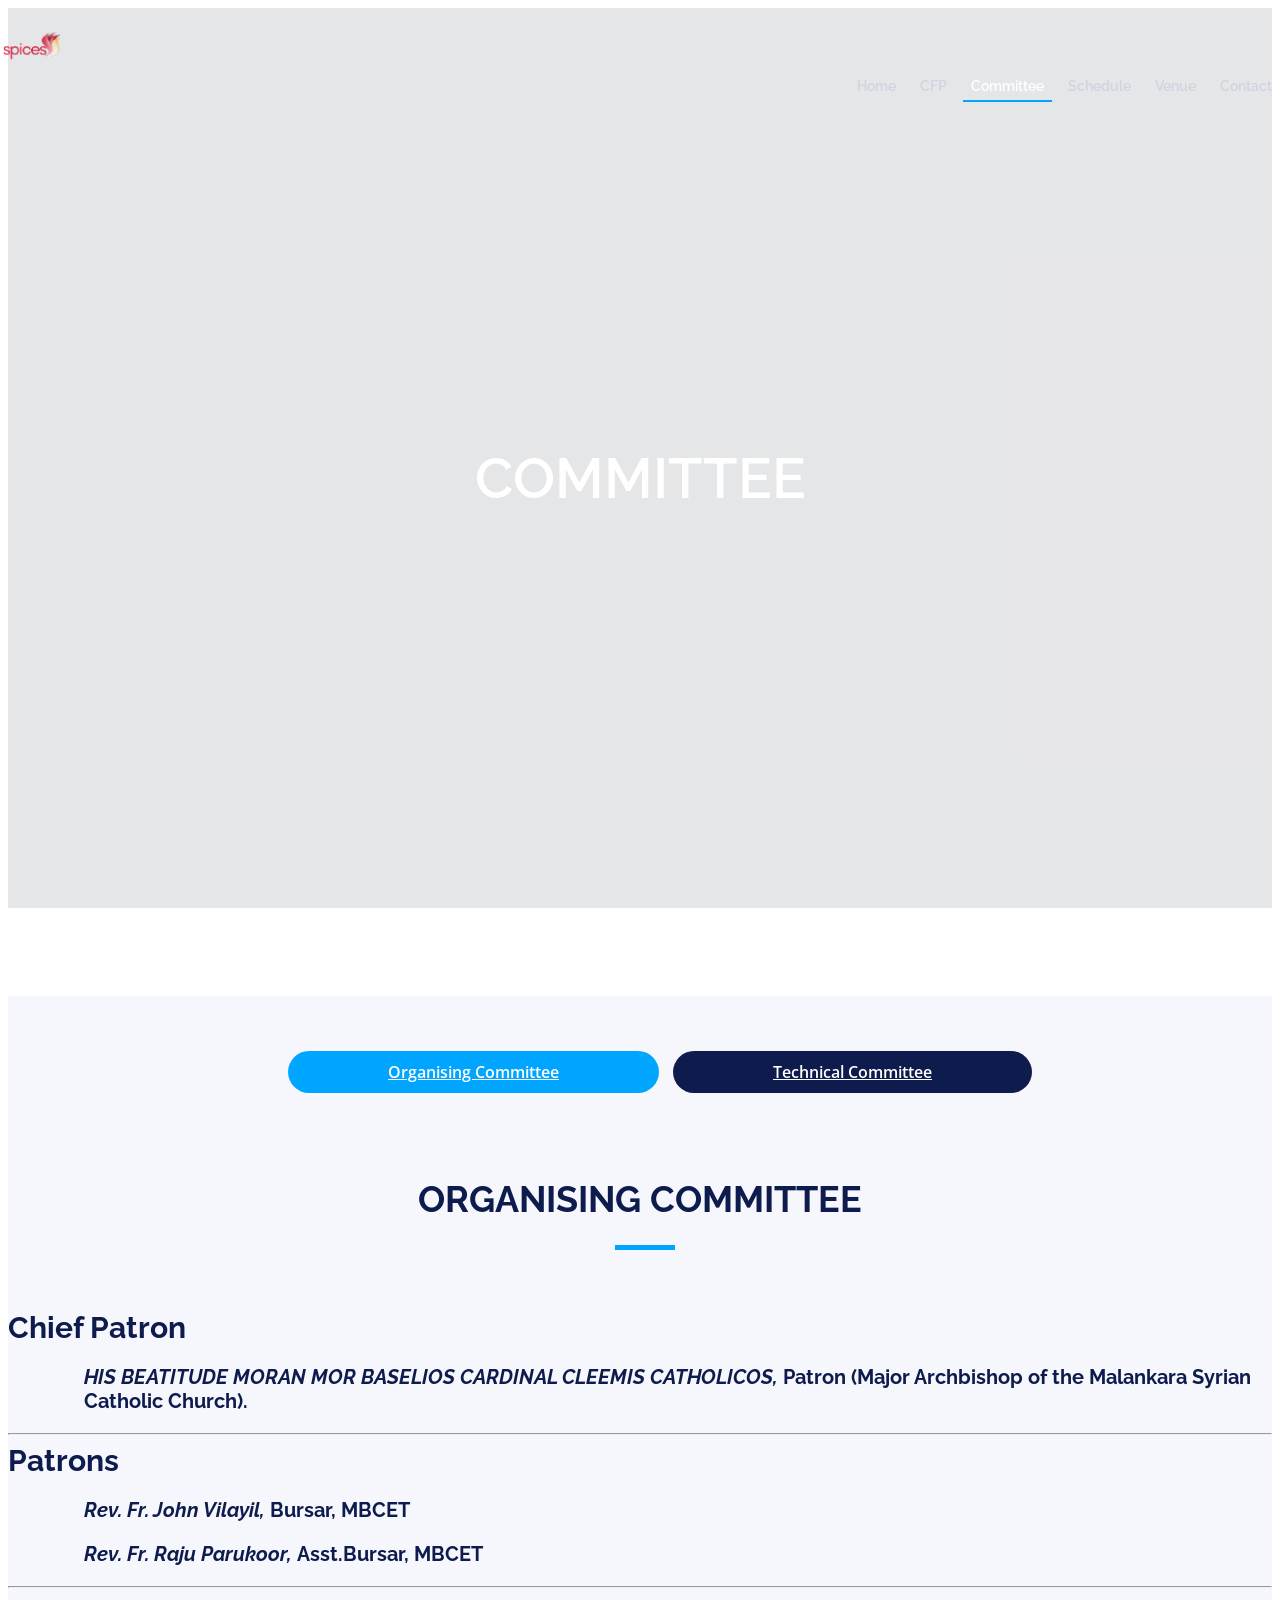
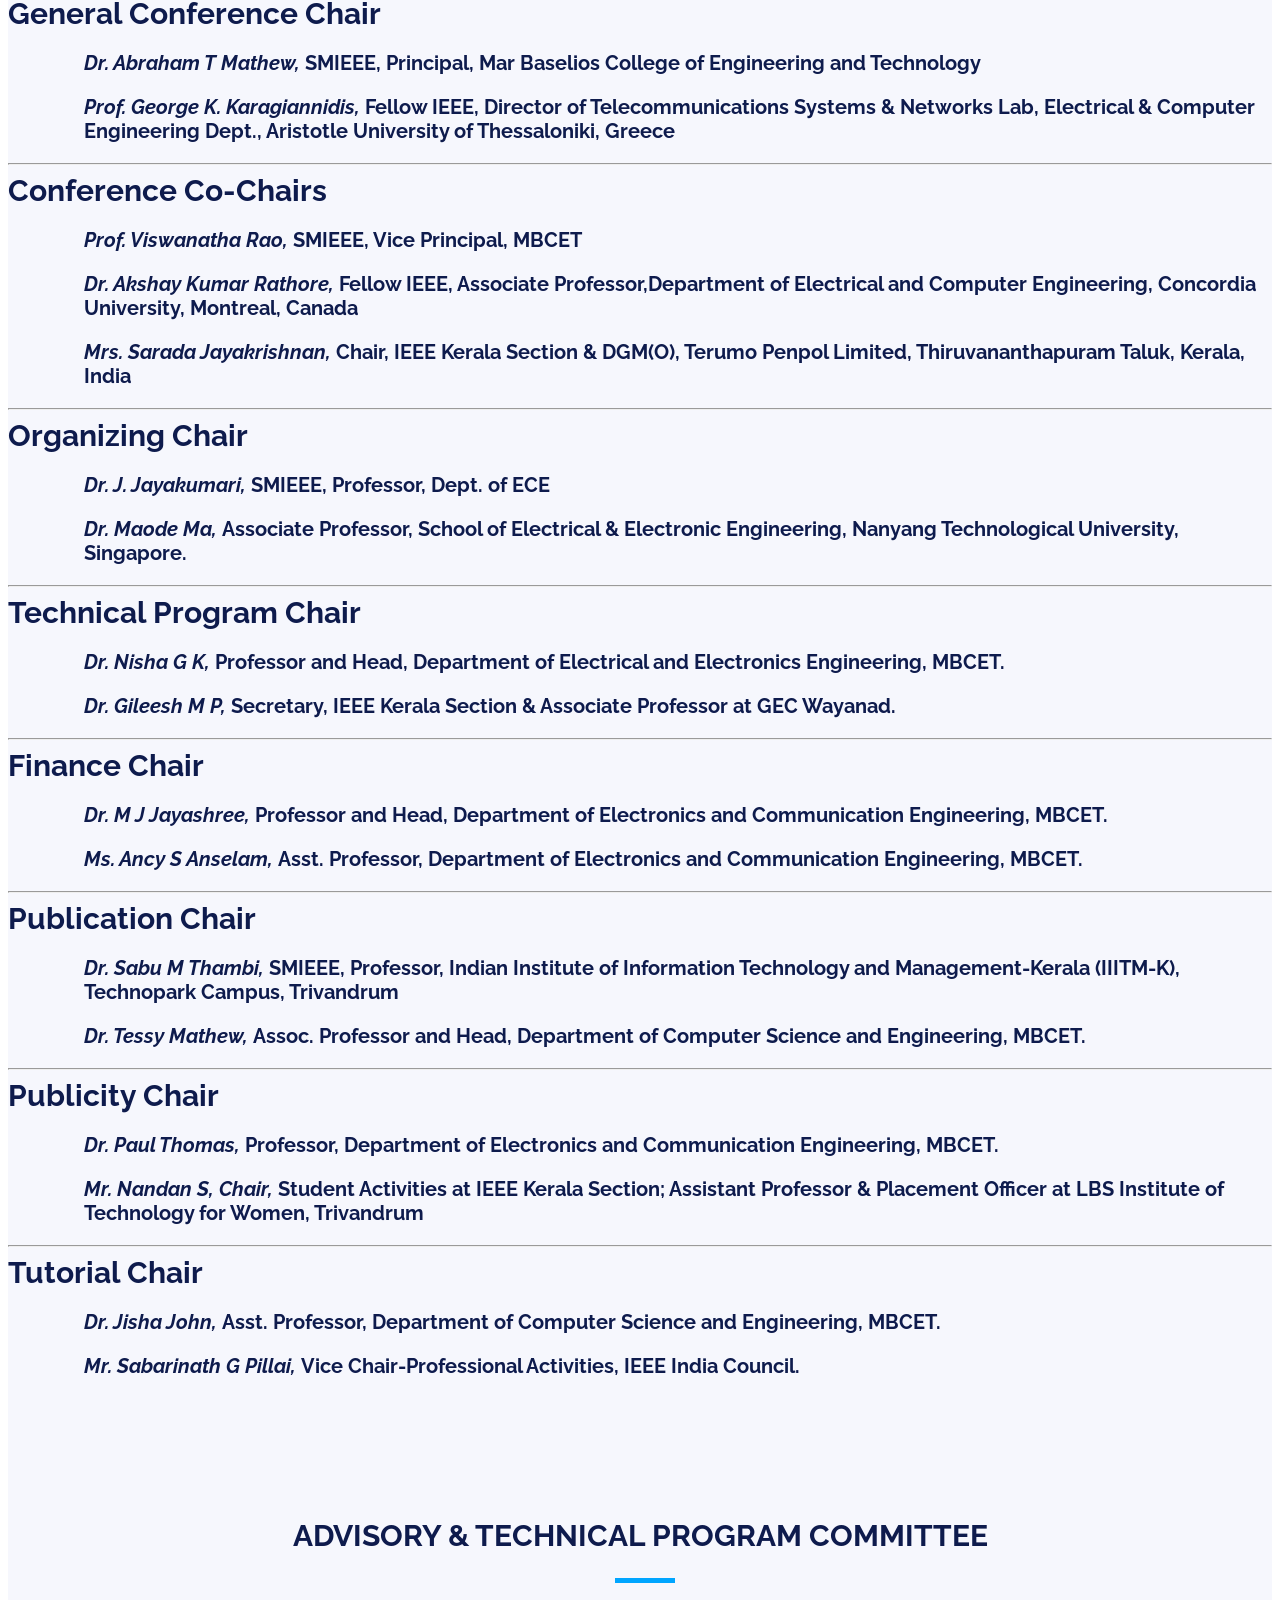
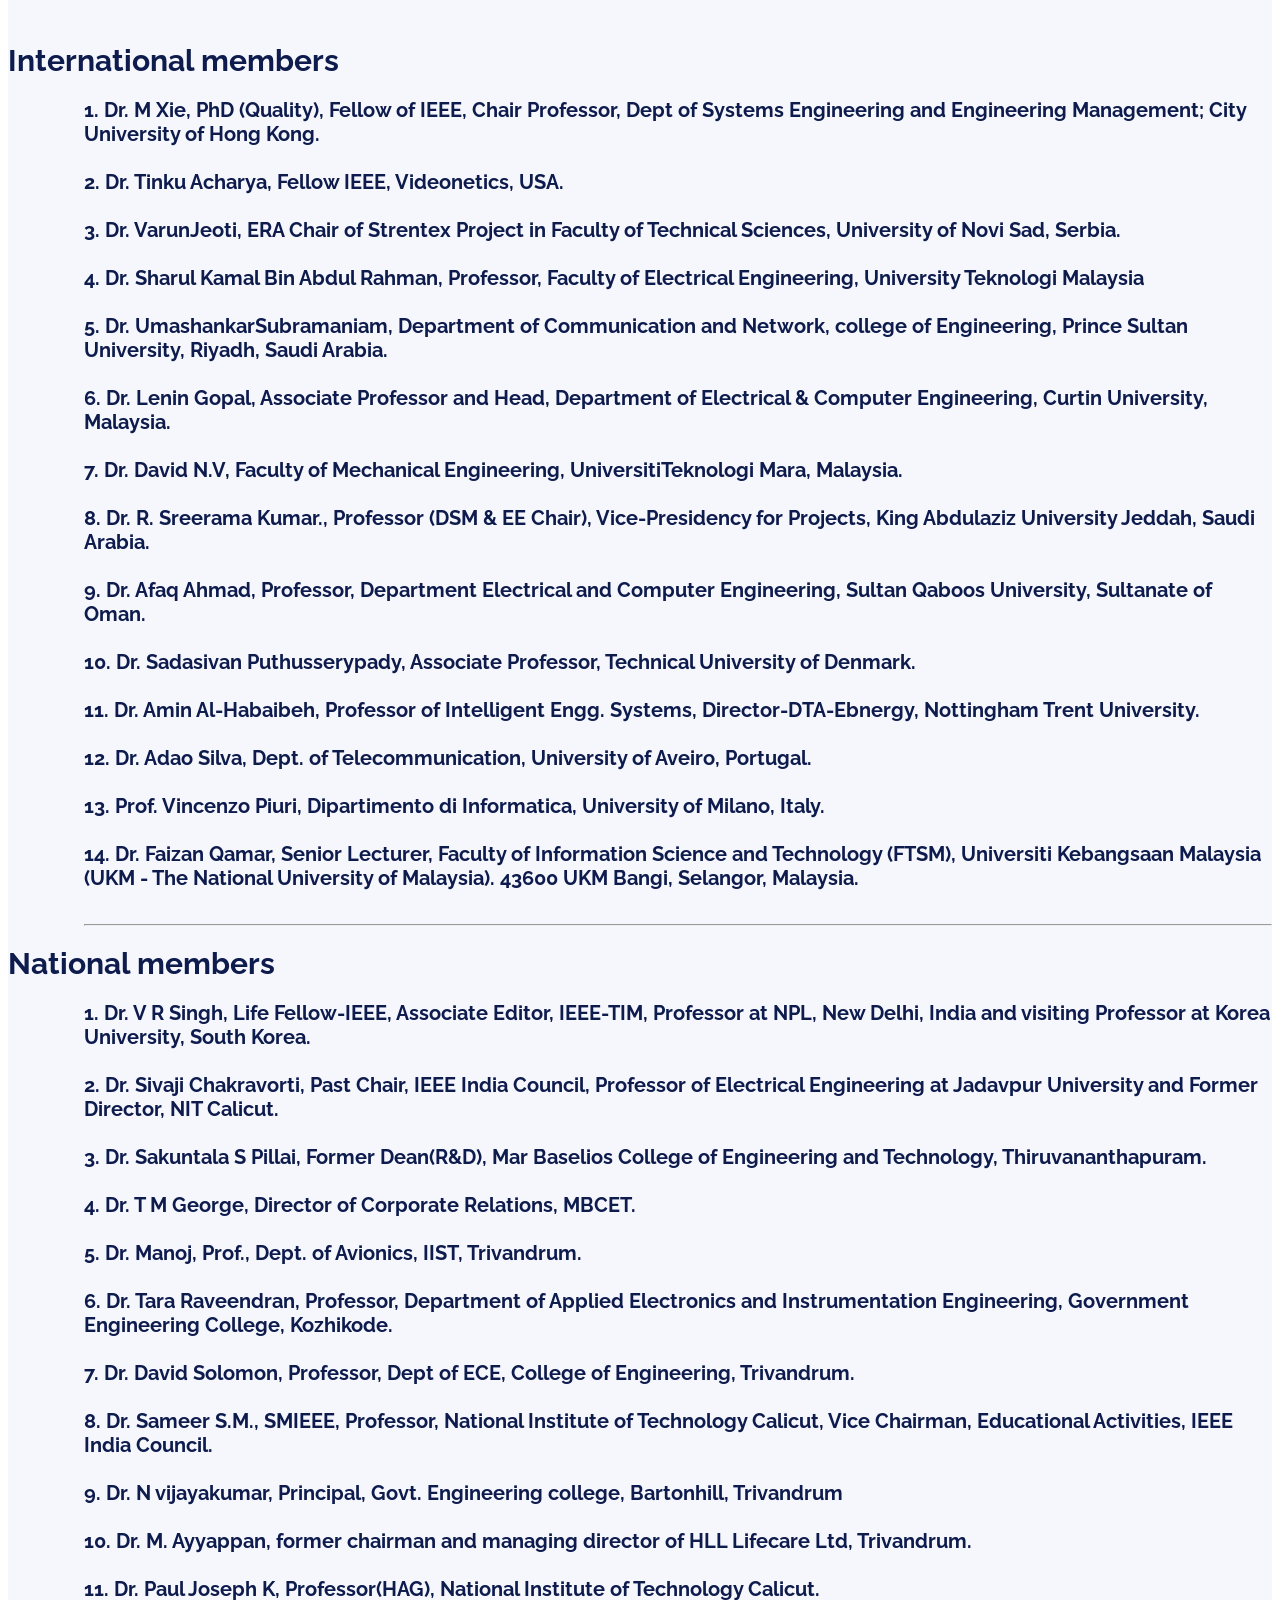
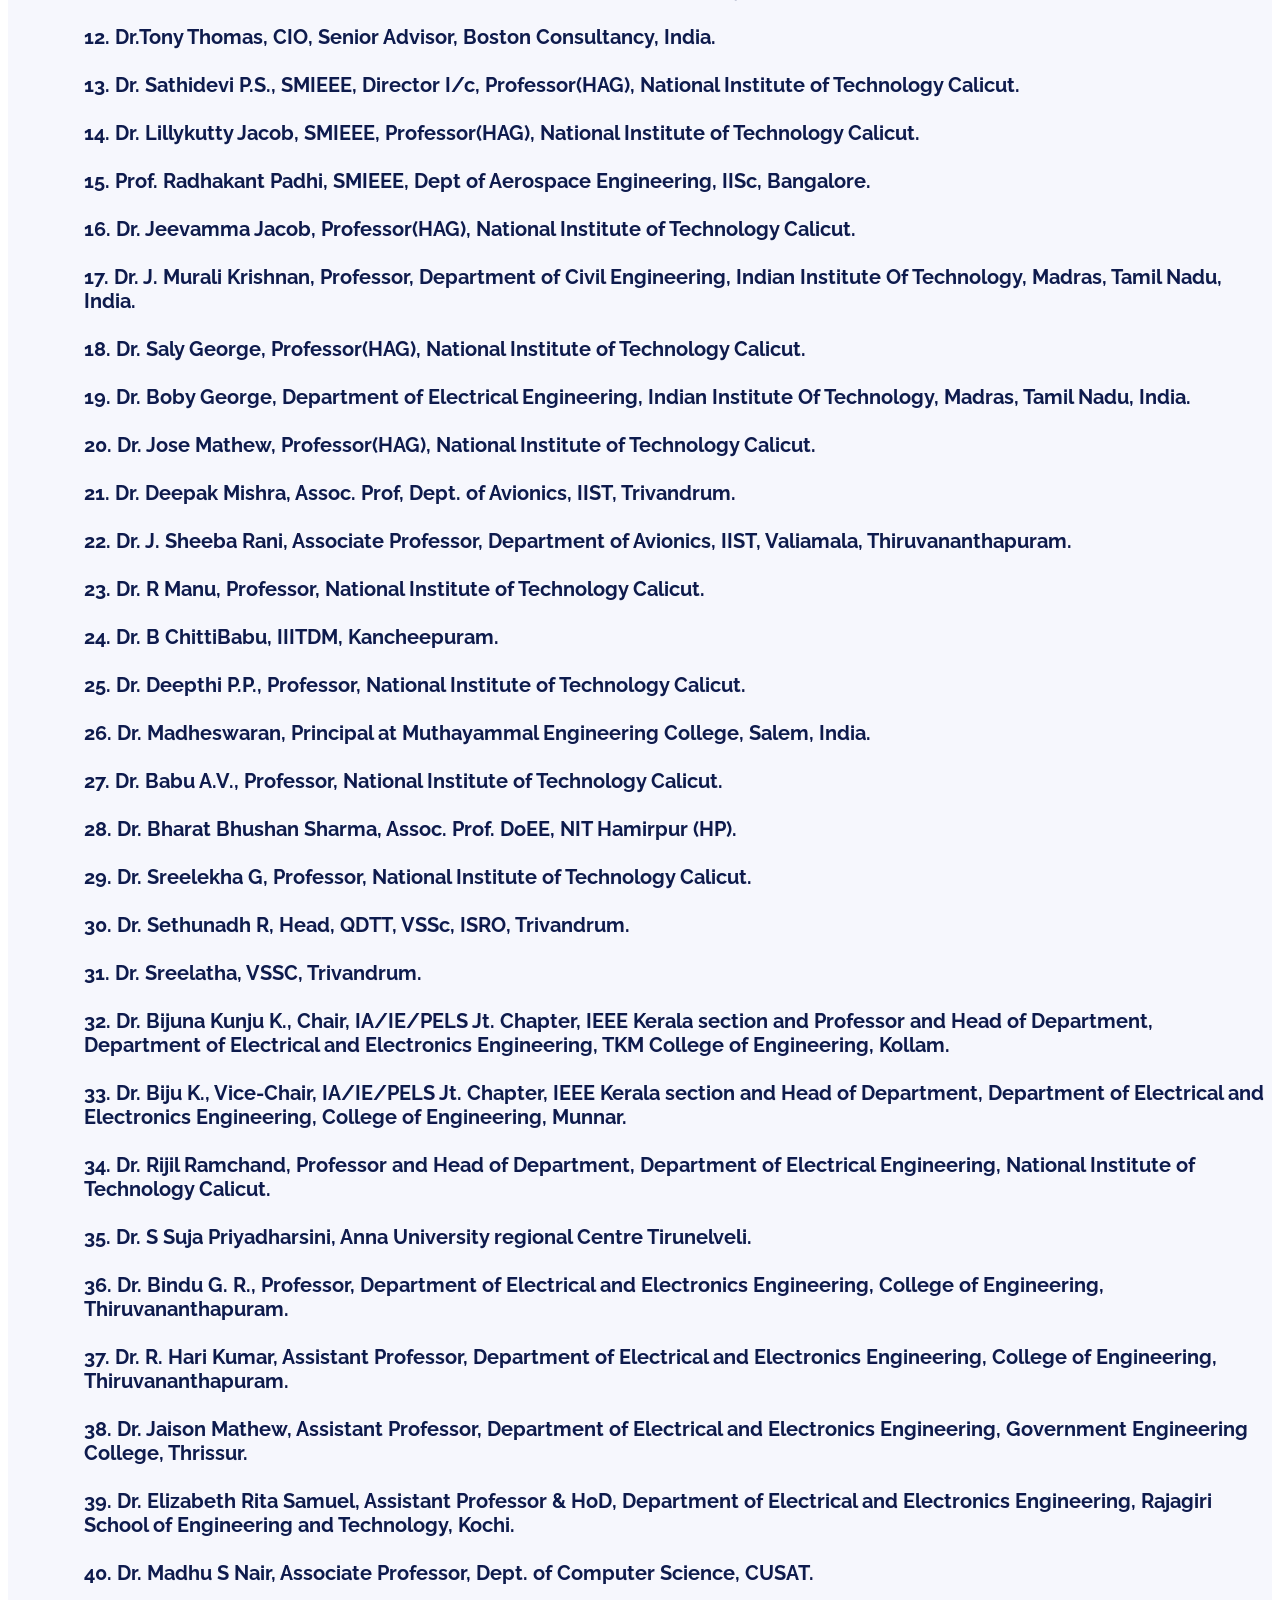
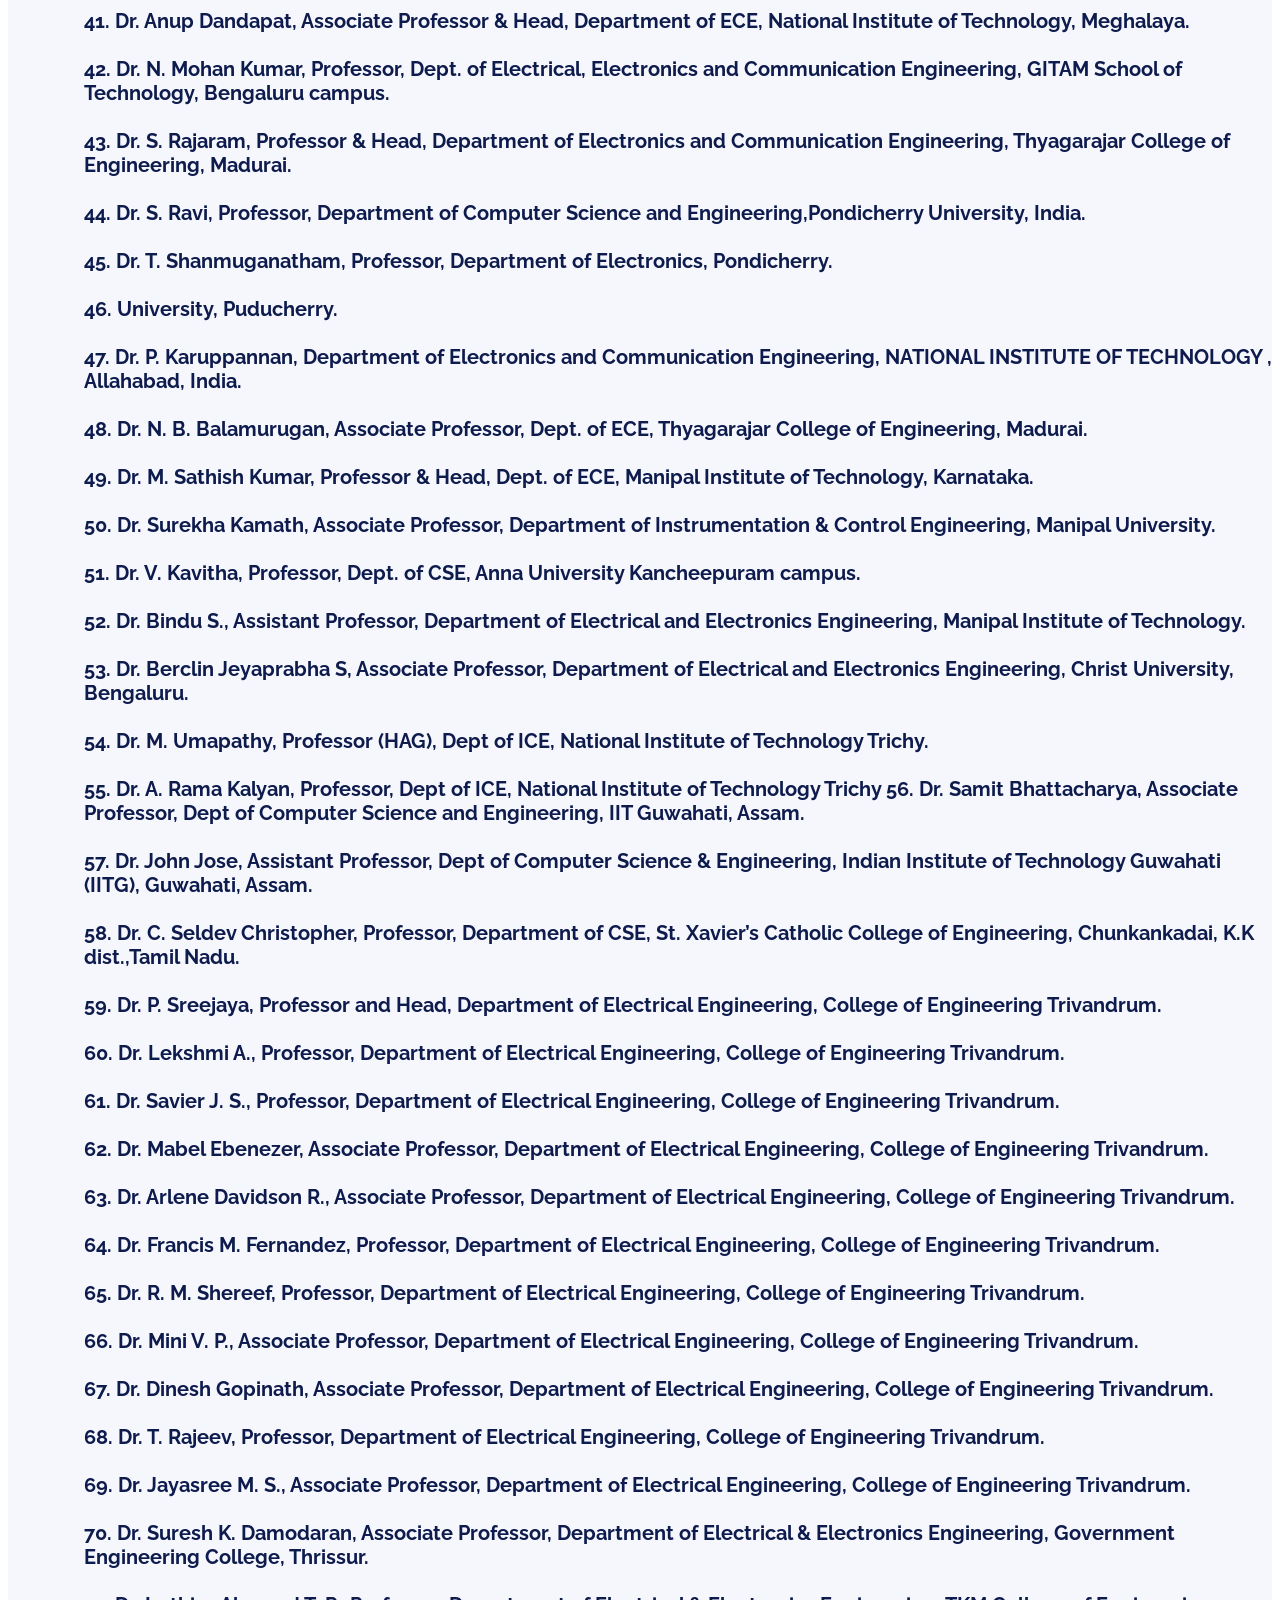
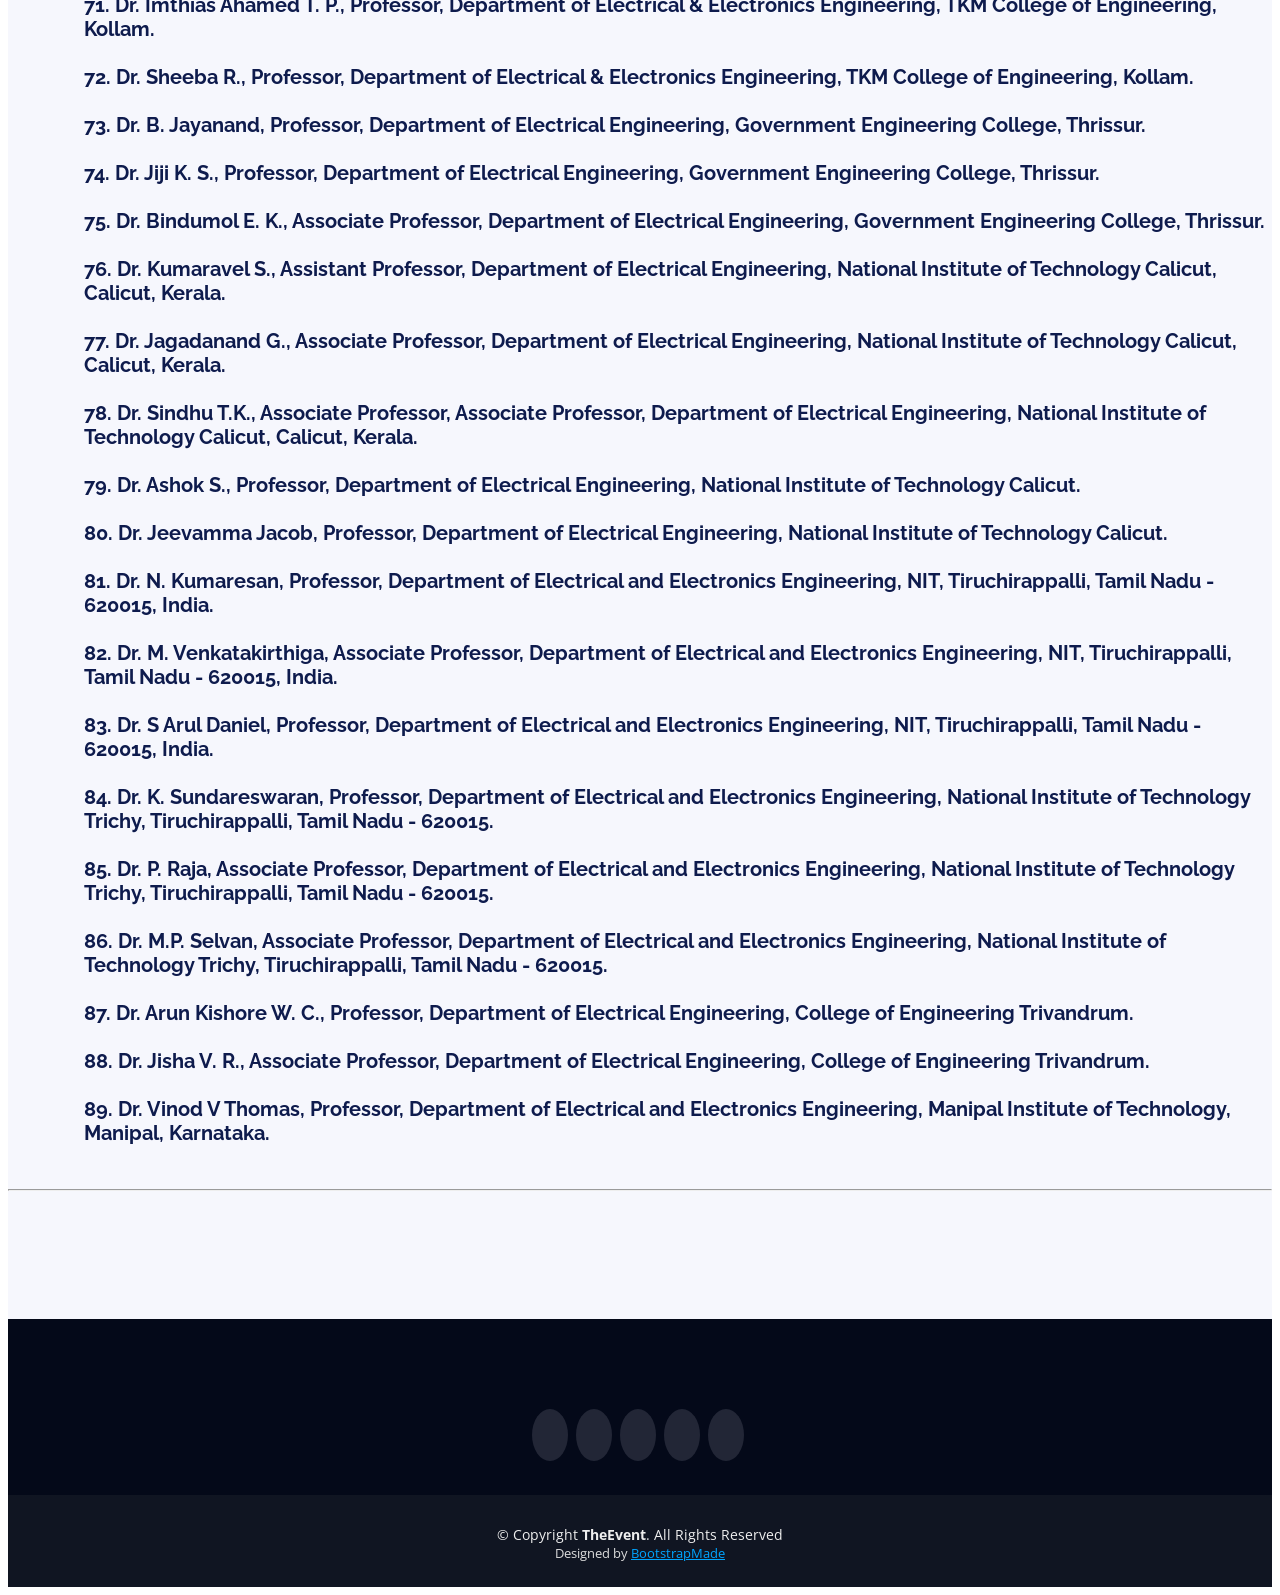
==== committee.html @ 1bede5fe "Merge pull request #2 from dscmbcet/main Making branches on the same page" ====
<!DOCTYPE html>
<html lang="en">

<head>
  <meta charset="utf-8">
  <meta content="width=device-width, initial-scale=1.0" name="viewport">

  <title>Committee</title>
  <meta content="" name="description">
  <meta content="" name="keywords">

  <!-- Favicons -->
  <link href="assets/img/ieeembcet.png" rel="icon">
  <!-- <link href="assets/img/apple-touch-icon.png" rel="apple-touch-icon"> -->

  <!-- Google Fonts -->
  <link href="https://fonts.googleapis.com/css?family=Open+Sans:300,300i,400,400i,700,700i|Raleway:300,400,500,700,800" rel="stylesheet">

  <!-- Vendor CSS Files -->
  <link href="assets/vendor/bootstrap/css/bootstrap.min.css" rel="stylesheet">
  <link href="assets/vendor/venobox/venobox.css" rel="stylesheet">
  <link href="assets/vendor/font-awesome/css/font-awesome.min.css" rel="stylesheet">
  <link href="assets/vendor/owl.carousel/assets/owl.carousel.min.css" rel="stylesheet">
  <link href="assets/vendor/aos/aos.css" rel="stylesheet">

  <!-- Template Main CSS File -->
  <link href="assets/css/style.css" rel="stylesheet">

  <!-- =======================================================
  * Template Name: TheEvent - v2.3.0
  * Template URL: https://bootstrapmade.com/theevent-conference-event-bootstrap-template/
  * Author: BootstrapMade.com
  * License: https://bootstrapmade.com/license/
  ======================================================== -->
</head>

<body>

  <!-- ======= Header ======= -->
  <header id="header">
    <div class="container">

      <div id="logo" class="pull-left">
        <!-- Uncomment below if you prefer to use a text logo -->
        <!-- <h1><a href="#intro">The<span>Event</span></a></h1>-->
       <a href="index.html" class="scrollto"><img src="assets/img/spices.png" alt="" title=""></a>
      </div>

      <nav id="nav-menu-container">
        <ul class="nav-menu">
          <li><a href="index.html">Home</a></li>
          <li><a href="tracks.html">CFP</a></li>
          <li class="menu-active"><a href="committee.html">Committee</a></li>
          <li><a href="schedule.html">Schedule</a></li>
          <li><a href="venue.html">Venue</a></li>
          <li><a href="contact.html">Contact</a></li>

       <!--   <li class="buy-tickets"><a href="tickets.html">Buy Tickets</a></li> -->
        </ul>
      </nav><!-- #nav-menu-container -->
      
    </div>
  </header><!-- End Header -->

   <!-- ======= Intro Section ======= -->
   <section id="intro">
    <div class="intro-container" data-aos="zoom-in" data-aos-delay="100">
      <h1 class="mb-4 pb-0">Committee<br><span></span> </h1>
      <p class="mb-4 pb-0"></p>
    
    </div>
  </section><!-- End Intro Section -->

  <br>
  <br>
  <br>
  <br>



  <section id="schedule" class="section-with-bg">
    <div class="container" data-aos="fade-up">


      <ul class="nav nav-tabs" role="tablist" data-aos="fade-up" data-aos-delay="100">
        <li style="padding: 5px;"class="nav-item">
          <a class="nav-link active" href="#day-1" role="tab" data-toggle="tab">Organising Committee</a>
        </li>
        <li style= "padding: 5px;" class="nav-item">
          <a class="nav-link" href="#day-2" role="tab" data-toggle="tab">Technical Committee</a>
        </li>
      </ul>



      <div class="tab-content row justify-content-center" data-aos="fade-up" data-aos-delay="200">

        <div role="tabpanel" class="col-lg-9 tab-pane fade show active" id="day-1">


          <section id="schedule" class="section-with-bg">
            <div class="container" data-aos="fade-up">
              <div class="section-header">
        
                <h2>Organising Committee</h2>
        
                </div>
        
                <div class="important-dates">
        
        
        
                    <h3 style="text-align: left; font-size: 30px;">
                        Chief Patron
                    </h3>
        
                   
                    
                    <h4 style="font-size: 20px; font-weight: bold; margin-left: 6%;"> <em>HIS BEATITUDE MORAN MOR BASELIOS CARDINAL CLEEMIS CATHOLICOS,</em> Patron (Major Archbishop of the Malankara Syrian Catholic Church).</h4> 
        
                    <hr>
        
                    <h3 style="text-align: left; font-size: 30px;">
                        Patrons
                    </h3>
                    
                    <h4 style="font-size: 20px; font-weight: bold; margin-left: 6%;"><em>Rev. Fr. John Vilayil, </em> Bursar, MBCET </h4> 
                    <h4 style="font-size: 20px; font-weight: bold; margin-left: 6%;"><em>Rev. Fr. Raju Parukoor, </em> Asst.Bursar, MBCET </h4> 
        
        
                    <hr>
        
                    <h3 style="text-align: left; font-size: 30px;">
                        General Conference Chair
                    </h3>
                    
                    <h4 style="font-size: 20px; font-weight: bold; margin-left: 6%;"><em>Dr. Abraham T Mathew, </em> SMIEEE, Principal, Mar Baselios College of Engineering and Technology </h4> 
                    <h4 style="font-size: 20px; font-weight: bold; margin-left: 6%;"><em>Prof. George K. Karagiannidis, </em> Fellow IEEE, Director of Telecommunications Systems & Networks Lab, Electrical & Computer Engineering Dept., Aristotle University of Thessaloniki, Greece</h4> 
        
        
                    <hr>
        
                    <h3 style="text-align: left; font-size: 30px;">
                        Conference Co-Chairs
                    </h3>
                    
                    <h4 style="font-size: 20px; font-weight: bold; margin-left: 6%;"><em>Prof. Viswanatha Rao, </em> SMIEEE, Vice Principal, MBCET</h4> 
                    <h4 style="font-size: 20px; font-weight: bold; margin-left: 6%;"><em>Dr. Akshay Kumar Rathore, </em> Fellow IEEE, Associate Professor,Department of Electrical and Computer Engineering, Concordia University, Montreal, Canada</h4> 
                    <h4 style="font-size: 20px; font-weight: bold; margin-left: 6%;"><em>Mrs. Sarada Jayakrishnan, </em>Chair, IEEE Kerala Section & DGM(O), Terumo Penpol Limited, Thiruvananthapuram Taluk, Kerala, India</h4> 
        
                    <hr>
        
                    <h3 style="text-align: left; font-size: 30px;">
                        Organizing Chair
                    </h3>
                    
                    <h4 style="font-size: 20px; font-weight: bold; margin-left: 6%;"><em>Dr. J. Jayakumari, </em> SMIEEE, Professor, Dept. of ECE </h4> 
                    <h4 style="font-size: 20px; font-weight: bold; margin-left: 6%;"><em>Dr. Maode Ma, </em> Associate Professor, School of Electrical & Electronic Engineering, Nanyang Technological University, Singapore.</h4> 
        
        
                    <hr>
        
                    <h3 style="text-align: left; font-size: 30px;">
                        Technical Program Chair
                    </h3>
                    
                    <h4 style="font-size: 20px; font-weight: bold; margin-left: 6%;"><em>Dr. Nisha G K,  </em> Professor and Head, Department of Electrical and Electronics Engineering, MBCET. </h4> 
                    <h4 style="font-size: 20px; font-weight: bold; margin-left: 6%;"><em>Dr. Gileesh M P, </em> Secretary, IEEE Kerala Section & Associate Professor at GEC Wayanad. </h4> 
        
        
                    <hr>
        
                    <h3 style="text-align: left; font-size: 30px;">
                        Finance Chair
                    </h3>
                    
                    <h4 style="font-size: 20px; font-weight: bold; margin-left: 6%;"><em>Dr. M J Jayashree, </em> Professor and Head, Department of Electronics and Communication Engineering, MBCET. </h4> 
                    <h4 style="font-size: 20px; font-weight: bold; margin-left: 6%;"><em>Ms. Ancy S Anselam, </em> Asst. Professor, Department of Electronics and Communication Engineering, MBCET. </h4> 
        
        
                    <hr>
        
                    <h3 style="text-align: left; font-size: 30px;">
                        Publication Chair 
                    </h3>
                    
                    <h4 style="font-size: 20px; font-weight: bold; margin-left: 6%;"><em>Dr. Sabu M Thambi, </em> SMIEEE, Professor, Indian Institute of Information Technology and Management-Kerala (IIITM-K), Technopark Campus, Trivandrum </h4> 
                    <h4 style="font-size: 20px; font-weight: bold; margin-left: 6%;"><em>Dr. Tessy Mathew, </em> Assoc. Professor and Head, Department of Computer Science and Engineering, MBCET. </h4> 
        
        
                    <hr>
        
                    <h3 style="text-align: left; font-size: 30px;">
                        Publicity Chair
                    </h3>
                    
                    <h4 style="font-size: 20px; font-weight: bold; margin-left: 6%;"><em>Dr. Paul Thomas, </em> Professor, Department of Electronics and Communication Engineering, MBCET.</h4> 
                    <h4 style="font-size: 20px; font-weight: bold; margin-left: 6%;"><em>Mr. Nandan S, Chair, </em> Student Activities at IEEE Kerala Section; Assistant Professor & Placement Officer at LBS Institute of Technology for Women, Trivandrum </h4> 
        
        
                    <hr>
        
                    <h3 style="text-align: left; font-size: 30px;">
                        Tutorial Chair 
                    </h3>
                    
                    <h4 style="font-size: 20px; font-weight: bold; margin-left: 6%;"><em>Dr. Jisha John, </em> Asst. Professor, Department of Computer Science and Engineering, MBCET.</h4> 
                    <h4 style="font-size: 20px; font-weight: bold; margin-left: 6%;"><em>Mr. Sabarinath G Pillai, </em> Vice Chair-Professional Activities, IEEE India Council. </h4> 
        
        
        
        
                </div>
        
                </div>
        
                </section>

              </div>






                <div role="tabpanel" class="col-lg-9  tab-pane fade" id="day-2"> 



                  <section id="schedule" class="section-with-bg">
                    <div class="container" data-aos="fade-up">
                      <div class="section-header">
                
                        <h2 style="font-size:30px;">Advisory & Technical Program Committee</h2>
        
                      </div>
        
                        <div class="important-dates">
        
        
                        <h3 style="text-align: left; font-size: 30px;">
                            International members
                        </h3>
        
                        <h4 style="font-size: 20px; font-weight: bold; margin-left: 6%"> 
                            
                                    1.	Dr. M Xie, PhD (Quality), Fellow of IEEE, Chair Professor, Dept of Systems Engineering and Engineering Management; City University of Hong Kong. <br> <br>
                                    2.	Dr. Tinku Acharya, Fellow IEEE, Videonetics, USA. <br> <br>
                                    3.	Dr. VarunJeoti, ERA Chair of Strentex Project in Faculty of Technical Sciences, University of Novi Sad, Serbia. <br> <br>
                                    4.	Dr. Sharul Kamal Bin Abdul Rahman, Professor, Faculty of Electrical Engineering, University Teknologi Malaysia <br> <br>
                                    5.	Dr. UmashankarSubramaniam, Department of Communication and Network, college of Engineering, Prince Sultan University, Riyadh, Saudi Arabia. <br> <br>
                                    6.	Dr. Lenin Gopal, Associate Professor and Head, Department of Electrical & Computer Engineering, Curtin University, Malaysia. <br> <br>
                                    7.	Dr. David N.V, Faculty of Mechanical Engineering, UniversitiTeknologi Mara, Malaysia. <br> <br>
                                    8.	Dr. R. Sreerama Kumar., Professor (DSM & EE Chair), Vice-Presidency for Projects, King Abdulaziz University Jeddah, Saudi Arabia. <br> <br>
                                    9.	Dr. Afaq Ahmad, Professor, Department Electrical and Computer Engineering, Sultan Qaboos University, Sultanate of Oman. <br> <br>
                                    10.	Dr. Sadasivan Puthusserypady, Associate Professor, Technical University of Denmark. <br> <br>
                                    11.	Dr. Amin Al-Habaibeh, Professor of Intelligent Engg. Systems, Director-DTA-Ebnergy, Nottingham Trent University. <br> <br>
                                    12.	Dr. Adao Silva, Dept. of Telecommunication, University of Aveiro, Portugal. <br> <br>
                                    13.	Prof. Vincenzo Piuri, Dipartimento di Informatica, University of Milano, Italy. <br> <br>
                                    14.	Dr. Faizan Qamar, Senior Lecturer, Faculty of Information Science and Technology (FTSM), Universiti Kebangsaan Malaysia (UKM - The National University of Malaysia). 43600 UKM Bangi, Selangor, Malaysia. <br> <br>
                             
                                    <hr>
        
        
                                        <h3 style="text-align: left; font-size: 30px;">
                                            National members
                                        </h3>
            
                                        <h4 style="font-size: 20px; font-weight: bold; margin-left: 6%">
                                            
                                            1.	Dr. V R Singh, Life Fellow-IEEE, Associate Editor, IEEE-TIM, Professor at NPL, New Delhi, India and visiting Professor at Korea University, South Korea. <br> <br>
                                            2.	Dr. Sivaji Chakravorti, Past Chair, IEEE India Council, Professor of Electrical Engineering at Jadavpur University and Former Director, NIT Calicut. <br> <br>
                                            3.	Dr. Sakuntala S Pillai, Former Dean(R&D), Mar Baselios College of Engineering and Technology, Thiruvananthapuram. <br> <br>
                                            4.	Dr. T M George, Director of Corporate Relations, MBCET. <br> <br>
                                            5.	Dr. Manoj, Prof., Dept. of Avionics, IIST, Trivandrum. <br> <br>
                                            6.	Dr. Tara Raveendran, Professor, Department of Applied Electronics and Instrumentation Engineering, Government Engineering College, Kozhikode. <br> <br>
                                            7.	Dr. David Solomon, Professor, Dept of ECE, College of Engineering, Trivandrum. <br> <br>
                                            8.	Dr. Sameer S.M., SMIEEE, Professor, National Institute of Technology  Calicut, Vice Chairman, Educational Activities, IEEE India Council. <br> <br>
                                            9. Dr. N vijayakumar, Principal, Govt. Engineering college, Bartonhill, Trivandrum <br> <br>
        
                                            10.	Dr. M. Ayyappan, former chairman and managing director of HLL Lifecare Ltd, Trivandrum. <br> <br>
                                            11.	Dr. Paul Joseph K, Professor(HAG), National Institute of Technology  Calicut. <br> <br>
                                            12.	Dr.Tony Thomas, CIO, Senior Advisor, Boston Consultancy, India. <br> <br>
                                            13.	Dr. Sathidevi P.S., SMIEEE, Director I/c, Professor(HAG), National Institute of Technology  Calicut. <br> <br>
                                            14.	Dr. Lillykutty Jacob, SMIEEE, Professor(HAG), National Institute of Technology  Calicut. <br> <br>
                                            15.	Prof. Radhakant Padhi, SMIEEE,  Dept of Aerospace Engineering, IISc, Bangalore. <br> <br>
                                            16.	Dr. Jeevamma Jacob, Professor(HAG), National Institute of Technology  Calicut. <br> <br>
                                            17.	Dr. J. Murali Krishnan, Professor, Department of Civil Engineering, Indian Institute Of Technology, Madras, Tamil Nadu, India. <br> <br>
                                            18.	Dr. Saly George, Professor(HAG), National Institute of Technology  Calicut. <br> <br>
                                            19.	Dr. Boby George, Department of Electrical Engineering, Indian Institute Of Technology, Madras, Tamil Nadu, India. <br> <br>
                                            20.	Dr. Jose Mathew, Professor(HAG), National Institute of Technology  Calicut. <br> <br>
                                            21.	Dr. Deepak Mishra, Assoc. Prof, Dept. of Avionics, IIST, Trivandrum. <br> <br>
                                            22.	Dr. J. Sheeba Rani, Associate Professor, Department of Avionics, IIST, Valiamala, Thiruvananthapuram. <br> <br>
                                            23.	Dr. R Manu, Professor, National Institute of Technology  Calicut. <br> <br>
                                            24.	Dr. B ChittiBabu, IIITDM, Kancheepuram. <br> <br>
                                            25.	Dr. Deepthi P.P., Professor, National Institute of Technology  Calicut. <br> <br>
                                            26.	Dr. Madheswaran, Principal at Muthayammal Engineering College, Salem, India. <br> <br>
                                            27.	Dr. Babu A.V., Professor, National Institute of Technology  Calicut. <br> <br>
                                            28.	Dr. Bharat Bhushan Sharma, Assoc. Prof. DoEE, NIT Hamirpur (HP). <br> <br>
                                            29.	Dr. Sreelekha G, Professor, National Institute of Technology  Calicut. <br> <br>
                                            30.	Dr. Sethunadh R, Head, QDTT, VSSc, ISRO, Trivandrum. <br> <br>
                                            31.	Dr. Sreelatha, VSSC, Trivandrum. <br> <br>
                                            32.	Dr. Bijuna Kunju K., Chair, IA/IE/PELS Jt. Chapter, IEEE Kerala section and Professor and Head of Department, Department of Electrical and Electronics Engineering, TKM College of Engineering, Kollam. <br> <br>
                                            33.	Dr. Biju K., Vice-Chair, IA/IE/PELS Jt. Chapter, IEEE Kerala section and Head of Department, Department of Electrical and Electronics Engineering, College of Engineering, Munnar. <br> <br>
                                            34.	Dr. Rijil Ramchand, Professor and Head of Department, Department of Electrical Engineering, National Institute of Technology Calicut. <br> <br>
                                            35.	Dr. S Suja Priyadharsini, Anna University regional Centre Tirunelveli. <br> <br>
                                            36.	Dr. Bindu G. R., Professor, Department of Electrical and Electronics Engineering, College of Engineering, Thiruvananthapuram. <br> <br>
                                            37.	Dr. R. Hari Kumar, Assistant Professor, Department of Electrical and Electronics Engineering, College of Engineering, Thiruvananthapuram. <br> <br>
                                            38.	Dr. Jaison Mathew, Assistant Professor, Department of Electrical and Electronics Engineering, Government Engineering College, Thrissur. <br> <br>
                                            39.	Dr. Elizabeth Rita Samuel, Assistant Professor & HoD, Department of Electrical and Electronics Engineering, Rajagiri School of Engineering and Technology, Kochi. <br> <br>
                                            40.	Dr. Madhu S Nair, Associate Professor, Dept. of Computer Science, CUSAT. <br> <br>
                                            41.	Dr. Anup Dandapat, Associate Professor & Head, Department of ECE, National Institute of Technology, Meghalaya. <br> <br>
        
        
                                            42.	Dr. N. Mohan Kumar, Professor, Dept. of Electrical, Electronics and Communication Engineering, GITAM School of Technology, Bengaluru campus. <br> <br>
                                            43.	Dr. S. Rajaram, Professor & Head, Department of Electronics and Communication Engineering, Thyagarajar College of Engineering, Madurai. <br> <br>
                                            44.	Dr. S. Ravi, Professor, Department of Computer Science and Engineering,Pondicherry University, India. <br> <br>
                                            45.	Dr. T. Shanmuganatham, Professor, Department of Electronics, Pondicherry. <br> <br>
                                            46.	University, Puducherry. <br> <br>
                                            47.	Dr. P. Karuppannan, Department of Electronics and Communication Engineering, NATIONAL INSTITUTE OF TECHNOLOGY , Allahabad, India. <br> <br>
                                            48.	Dr. N. B. Balamurugan, Associate Professor, Dept. of ECE, Thyagarajar College of Engineering, Madurai. <br> <br>
                                            49.	Dr. M. Sathish Kumar, Professor & Head, Dept. of ECE, Manipal Institute of Technology, Karnataka. <br> <br>
                                            50.	Dr. Surekha Kamath, Associate Professor, Department of Instrumentation & Control Engineering, Manipal University. <br> <br>
                                            51.	Dr. V. Kavitha, Professor, Dept. of CSE, Anna University Kancheepuram campus. <br> <br>
                                            52.	Dr. Bindu S., Assistant Professor, Department of Electrical and Electronics Engineering, Manipal Institute of Technology. <br> <br>
                                            53.	Dr. Berclin Jeyaprabha S, Associate Professor, Department of Electrical and Electronics Engineering, Christ University, Bengaluru. <br> <br>
                                            54.	Dr. M. Umapathy, Professor (HAG), Dept of ICE, National Institute of Technology Trichy. <br> <br>
                                            55.	Dr. A. Rama Kalyan, Professor, Dept of ICE, National Institute of Technology Trichy
                                            56.	Dr. Samit Bhattacharya, Associate Professor, Dept of Computer Science and Engineering, IIT Guwahati, Assam. <br> <br>
                                            57.	Dr. John Jose, Assistant Professor, Dept of Computer Science & Engineering, Indian Institute of Technology Guwahati (IITG), Guwahati, Assam. <br> <br>
                                            58.	Dr. C. Seldev Christopher, Professor, Department of CSE, St. Xavier’s Catholic College of Engineering, Chunkankadai, K.K dist.,Tamil Nadu. <br> <br>
                                            59.	Dr. P. Sreejaya, Professor and Head, Department of Electrical Engineering, College of Engineering Trivandrum. <br> <br>
                                            60.	Dr. Lekshmi A., Professor, Department of Electrical Engineering, College of Engineering Trivandrum.<br> <br>
                                            61.	Dr. Savier J. S., Professor, Department of Electrical Engineering, College of Engineering Trivandrum.<br> <br>
                                            62.	Dr. Mabel Ebenezer, Associate Professor, Department of Electrical Engineering, College of Engineering Trivandrum. <br> <br>
                                            63.	Dr. Arlene Davidson R., Associate Professor, Department of Electrical Engineering, College of Engineering Trivandrum. <br> <br>
                                            64.	Dr. Francis M. Fernandez, Professor, Department of Electrical Engineering, College of Engineering Trivandrum.<br> <br>
                                            65.	Dr. R. M. Shereef, Professor, Department of Electrical Engineering, College of Engineering Trivandrum.<br> <br>
        
                                            66.	Dr. Mini V. P., Associate Professor, Department of Electrical Engineering, College of Engineering Trivandrum.<br> <br>
                                            67.	Dr. Dinesh Gopinath, Associate Professor, Department of Electrical Engineering, College of Engineering Trivandrum.<br> <br>
                                            68.	Dr. T. Rajeev, Professor, Department of Electrical Engineering, College of Engineering Trivandrum.<br> <br>
                                            69.	Dr. Jayasree M. S., Associate Professor, Department of Electrical Engineering, College of Engineering Trivandrum. <br> <br>
                                            70.	Dr. Suresh K. Damodaran, Associate Professor, Department of Electrical & Electronics Engineering, Government Engineering College, Thrissur. <br> <br>
                                            71.	Dr. Imthias Ahamed T. P., Professor, Department of Electrical & Electronics Engineering, TKM College of Engineering, Kollam. <br> <br>
                                            72.	Dr. Sheeba R., Professor, Department of Electrical & Electronics Engineering, TKM College of Engineering, Kollam.<br> <br>
                                            73.	Dr. B. Jayanand, Professor, Department of Electrical Engineering, Government Engineering College, Thrissur.<br> <br>
                                            74.	Dr. Jiji K. S., Professor, Department of Electrical Engineering, Government Engineering College, Thrissur.<br> <br>
                                            75.	Dr. Bindumol E. K., Associate Professor, Department of Electrical Engineering, Government Engineering College, Thrissur. <br> <br>
                                            76.	Dr. Kumaravel S., Assistant Professor, Department of Electrical Engineering, National Institute of Technology Calicut, Calicut, Kerala. <br> <br>
                                            77.	Dr. Jagadanand G., Associate Professor, Department of Electrical Engineering, National Institute of Technology Calicut, Calicut, Kerala. <br> <br>
                                            78.	Dr. Sindhu T.K., Associate Professor, Associate Professor, Department of Electrical Engineering, National Institute of Technology Calicut, Calicut, Kerala. <br> <br>
                                            79.	Dr. Ashok S., Professor, Department of Electrical Engineering, National Institute of Technology Calicut. <br> <br>
                                            80.	Dr. Jeevamma Jacob, Professor, Department of Electrical Engineering, National Institute of Technology Calicut. <br> <br>
                                            81.	Dr. N. Kumaresan, Professor, Department of Electrical and Electronics Engineering, NIT, Tiruchirappalli, Tamil Nadu - 620015, India. <br> <br> 
                                            82.	Dr. M. Venkatakirthiga, Associate Professor, Department of Electrical and Electronics Engineering, NIT, Tiruchirappalli, Tamil Nadu - 620015, India. <br> <br>
                                            83.	Dr. S Arul Daniel, Professor, Department of Electrical and Electronics Engineering, NIT, Tiruchirappalli, Tamil Nadu - 620015, India.  <br> <br>
                                            84.	Dr. K. Sundareswaran, Professor, Department of Electrical and Electronics Engineering, National Institute of Technology Trichy, Tiruchirappalli, Tamil Nadu - 620015. <br> <br>
                                            85.	Dr. P. Raja, Associate Professor, Department of Electrical and Electronics Engineering, National Institute of Technology Trichy, Tiruchirappalli, Tamil Nadu - 620015. <br> <br>
                                            86.	Dr. M.P. Selvan, Associate Professor, Department of Electrical and Electronics Engineering, National Institute of Technology Trichy, Tiruchirappalli, Tamil Nadu - 620015. <br> <br>
        
                                            87. Dr. Arun Kishore W. C., Professor, Department of Electrical Engineering, College of Engineering Trivandrum. <br> <br>
                                            88. Dr. Jisha V. R., Associate Professor, Department of Electrical Engineering, College of Engineering Trivandrum. <br> <br>
                                            89. Dr. Vinod V Thomas, Professor, Department of Electrical and Electronics Engineering, Manipal Institute of Technology, Manipal, Karnataka. <br> <br>
                                            

        
            
                                            </h4>

                                            <hr>
            
        
        
                    </div>
        
        
      
                    </div>
        
                </div>
        
                </section>

        </div>



      </div>













      </div>









  </section>

        






<!-- ======= Footer ======= -->
<footer id="footer">
  <div class="footer-top">
    <div class="container">

   <!-- <div class="row">

        <div class="col-lg-3 col-md-6 footer-info">
          <img src="assets/img/logo.png" alt="TheEvenet">
          <p>The International Conference on 'Signal Processing, Informatics, Communication and Energy Systems (SPICES)', is a flagship conference of IEEE Kerala Section. IEEE SPICES 2022 is jointly organized by Mar Baselios College of Engineering and Technology, Trivandrum and IEEEKerala Section during 10-12 March 2022.</p>
        </div>

       

        <div class="col-lg-3 col-md-6 footer-contact">
          <h4>Contact Us</h4>
          <p>
            A108 Adam Street <br>
            New York, NY 535022<br>
            United States <br>
            <strong>Phone:</strong> +1 5589 55488 55<br>
            <strong>Email:</strong> info@example.com<br>
          </p>

          <div class="social-links">
            <a href="#" class="twitter"><i class="fa fa-twitter"></i></a>
            <a href="#" class="facebook"><i class="fa fa-facebook"></i></a>
            <a href="#" class="instagram"><i class="fa fa-instagram"></i></a>
            <a href="#" class="google-plus"><i class="fa fa-google-plus"></i></a>
            <a href="#" class="linkedin"><i class="fa fa-linkedin"></i></a>
          </div>

        </div>

      </div> -->


      <div class="social-links copyright">
        <a href="#" class="twitter"><i class="fa fa-twitter"></i></a>
        <a href="#" class="facebook"><i class="fa fa-facebook"></i></a>
        <a href="#" class="instagram"><i class="fa fa-instagram"></i></a>
        <a href="#" class="google-plus"><i class="fa fa-google-plus"></i></a>
        <a href="#" class="linkedin"><i class="fa fa-linkedin"></i></a>
      </div>


    </div>
  </div>

  <div class="container">
    <div class="copyright">
      &copy; Copyright <strong>TheEvent</strong>. All Rights Reserved
    </div>
    <div class="credits">
      <!--
      All the links in the footer should remain intact.
      You can delete the links only if you purchased the pro version.
      Licensing information: https://bootstrapmade.com/license/
      Purchase the pro version with working PHP/AJAX contact form: https://bootstrapmade.com/buy/?theme=TheEvent
    -->
      Designed by <a href="https://bootstrapmade.com/">BootstrapMade</a>
    </div>
  </div>
</footer><!-- End  Footer -->

<a href="#" class="back-to-top"><i class="fa fa-angle-up"></i></a>

<!-- Vendor JS Files -->
<script src="assets/vendor/jquery/jquery.min.js"></script>
<script src="assets/vendor/bootstrap/js/bootstrap.bundle.min.js"></script>
<script src="assets/vendor/jquery.easing/jquery.easing.min.js"></script>
<script src="assets/vendor/php-email-form/validate.js"></script>
<script src="assets/vendor/venobox/venobox.min.js"></script>
<script src="assets/vendor/owl.carousel/owl.carousel.min.js"></script>
<script src="assets/vendor/superfish/superfish.min.js"></script>
<script src="assets/vendor/hoverIntent/hoverIntent.js"></script>
<script src="assets/vendor/aos/aos.js"></script>

<!-- Template Main JS File -->
<script src="assets/js/main.js"></script>

</body>

</html>
---- assets/css/style.css ----
/**
* Template Name: TheEvent - v2.3.0
* Template URL: https://bootstrapmade.com/theevent-conference-event-bootstrap-template/
* Author: BootstrapMade.com
* License: https://bootstrapmade.com/license/
*/

/*--------------------------------------------------------------
# General
--------------------------------------------------------------*/
body {
  background: #fff;
  color: #2f3138;
  font-family: "Open Sans", sans-serif;
}

a {
  color: #00A5FF;
  transition: 0.5s;
}

a:hover, a:active, a:focus {
  color: #00A5FF;
  outline: none;
  text-decoration: none;
}

p {
  padding: 0;
  margin: 0 0 30px 0;
}

h1, h2, h3, h4, h5, h6 {
  font-family: "Raleway", sans-serif;
  font-weight: 400;
  margin: 0 0 20px 0;
  padding: 0;
  color: #0e1b4d;
}

.main-page {
  margin-top: 70px;
}

/* Prelaoder */
#preloader {
  position: fixed;
  left: 0;
  top: 0;
  z-index: 999;
  width: 100%;
  height: 100%;
  overflow: visible;
  background: #fff url("../img/preloader.svg") no-repeat center center;
}

/* Back to top button */
.back-to-top {
  position: fixed;
  display: none;
  background: #00A5FF;
  color: #fff;
  width: 40px;
  height: 40px;
  text-align: center;
  border-radius: 50px;
  right: 15px;
  bottom: 15px;
  transition: background 0.5s ease-in-out;
}

.back-to-top i {
  font-size: 24px;
  padding-top: 6px;
}

@media (max-width: 768px) {
  .back-to-top {
    bottom: 15px;
  }
}

.back-to-top:focus {
  background: #00A5FF;
  color: #fff;
  outline: none;
}

.back-to-top:hover {
  background: #00A5FF;
  color: #fff;
}

/* Sections Header
--------------------------------*/
.section-header {
  margin-bottom: 60px;
  position: relative;
  padding-bottom: 20px;
}

.section-header::before {
  content: '';
  position: absolute;
  display: block;
  width: 60px;
  height: 5px;
  background: #00A5FF;
  bottom: 0;
  left: calc(50% - 25px);
}

.section-header h2 {
  font-size: 36px;
  text-transform: uppercase;
  text-align: center;
  font-weight: 700;
  margin-bottom: 10px;
}

.section-header p {
  text-align: center;
  padding: 0;
  margin: 0;
  font-size: 18px;
  font-weight: 500;
  color: #9195a2;
}

.section-with-bg {
  background-color: #f6f7fd;
}

/*--------------------------------------------------------------
# Header
--------------------------------------------------------------*/
#header {
  height: 90px;
  padding: 25px 0;
  position: fixed;
  left: 0;
  top: 0;
  right: 0;
  transition: all 0.5s;
  z-index: 997;
}

@media (max-width: 991px) {
  #header {
    background: rgba(6, 12, 34, 0.98);
    height: 70px;
    padding: 15px 0;
    transition: all 0.5s;
  }
}

@media (max-width: 1199px) {
  #header .container {
    max-width: 100%;
  }
}

#header.header-scrolled, #header.header-fixed {
  background: rgba(6, 12, 34, 0.98);
  height: 70px;
  padding: 15px 0;
  transition: all 0.5s;
}

#header #logo h1 {
  font-size: 36px;
  margin: 0;
  padding: 6px 0;
  line-height: 1;
  font-family: "Raleway", sans-serif;
  font-weight: 700;
  letter-spacing: 3px;
  text-transform: uppercase;
}

#header #logo h1 span {
  color: #00A5FF;
}

#header #logo h1 a, #header #logo h1 a:hover {
  color: #fff;
}

#header #logo img {
  padding: 0;
  margin: 0;
  max-height: 40px;
}

/*--------------------------------------------------------------
# Navigation Menu
--------------------------------------------------------------*/
/* Nav Menu Essentials */
.nav-menu, .nav-menu * {
  margin: 0;
  padding: 0;
  list-style: none;
}

.nav-menu ul {
  position: absolute;
  display: none;
  top: 100%;
  left: 0;
  z-index: 99;
}

.nav-menu li {
  position: relative;
  white-space: nowrap;
}

.nav-menu > li {
  float: left;
}

.nav-menu li:hover > ul,
.nav-menu li.sfHover > ul {
  display: block;
}

.nav-menu ul ul {
  top: 0;
  left: 100%;
}

.nav-menu ul li {
  min-width: 180px;
}

/* Nav Menu Arrows */
.sf-arrows .sf-with-ul {
  padding-right: 30px;
}

.sf-arrows .sf-with-ul:after {
  content: "\f107";
  position: absolute;
  right: 15px;
  font-family: FontAwesome;
  font-style: normal;
  font-weight: normal;
}

.sf-arrows ul .sf-with-ul:after {
  content: "\f105";
}

/* Nav Meu Container */
#nav-menu-container {
  float: right;
  margin: 0;
}

@media (max-width: 991px) {
  #nav-menu-container {
    display: none;
  }
}

/* Nav Meu Styling */
.nav-menu a {
  padding: 8px;
  text-decoration: none;
  display: inline-block;
  color: rgba(202, 206, 221, 0.8);
  font-family: "Raleway", sans-serif;
  font-weight: 600;
  font-size: 14px;
  outline: none;
}

@media (max-width: 1199px) {
  .nav-menu a {
    padding: 8px 4px;
  }
}

.nav-menu .menu-active a, .nav-menu a:hover {
  color: #fff;
}

.nav-menu > li {
  margin-left: 8px;
}

.nav-menu > li > a:before {
  content: "";
  position: absolute;
  width: 0;
  height: 2px;
  bottom: 0;
  left: 0;
  background-color: #00A5FF;
  visibility: hidden;
  transition: all 0.3s ease-in-out 0s;
}

.nav-menu a:hover:before, .nav-menu li:hover > a:before, .nav-menu .menu-active > a:before {
  visibility: visible;
  width: 100%;
}

.nav-menu li.buy-tickets a {
  color: #fff;
  background: #00A5FF;
  padding: 7px 22px;
  border-radius: 50px;
  border: 2px solid #00A5FF;
  transition: all ease-in-out 0.3s;
  font-weight: 500;
  margin-left: 8px;
  margin-top: 2px;
  line-height: 1;
  font-size: 13px;
}

.nav-menu li.buy-tickets a:hover {
  background: none;
}

.nav-menu li.buy-tickets:hover a:before, .nav-menu li.buy-tickets.menu-active a:before {
  visibility: hidden;
}

.nav-menu ul {
  margin: 4px 0 0 0;
  padding: 10px;
  box-shadow: 0px 0px 30px rgba(127, 137, 161, 0.25);
  background: #fff;
  border-radius: 3px;
}

.nav-menu ul li {
  transition: 0.3s;
}

.nav-menu ul li a {
  padding: 10px;
  color: #060c22;
  transition: 0.3s;
  display: block;
  font-size: 13px;
  text-transform: none;
  border-radius: 3px;
}

.nav-menu ul li:hover > a {
  background: #00A5FF;
  color: #fff;
}

.nav-menu ul ul {
  margin: 0;
}

/* Mobile Nav Toggle */
#mobile-nav-toggle {
  position: fixed;
  right: 0;
  top: 0;
  z-index: 999;
  margin: 15px 15px 0 0;
  border: 0;
  background: none;
  font-size: 24px;
  display: none;
  transition: all 0.4s;
  outline: none;
  cursor: pointer;
}

#mobile-nav-toggle i {
  color: #fff;
}

@media (max-width: 991px) {
  #mobile-nav-toggle {
    display: inline;
  }
}

/* Mobile Nav Styling */
#mobile-nav {
  position: fixed;
  top: 0;
  padding-top: 18px;
  bottom: 0;
  z-index: 998;
  background: rgba(6, 12, 34, 0.9);
  left: -260px;
  width: 260px;
  overflow-y: auto;
  transition: 0.4s;
}

#mobile-nav ul {
  padding: 0;
  margin: 0;
  list-style: none;
}

#mobile-nav ul li {
  position: relative;
}

#mobile-nav ul li a {
  color: #fff;
  font-size: 17px;
  overflow: hidden;
  padding: 10px 22px 10px 15px;
  position: relative;
  text-decoration: none;
  width: 100%;
  display: block;
  outline: none;
}

#mobile-nav ul li a:hover {
  color: #00A5FF;
}

#mobile-nav ul li li {
  padding-left: 30px;
}

#mobile-nav ul .menu-has-children i {
  position: absolute;
  right: 0;
  z-index: 99;
  padding: 15px;
  cursor: pointer;
  color: #fff;
}

#mobile-nav ul .menu-has-children i.fa-chevron-up {
  color: #00A5FF;
}

#mobile-nav ul .menu-item-active {
  color: #00A5FF;
}

#mobile-body-overly {
  width: 100%;
  height: 100%;
  z-index: 997;
  top: 0;
  left: 0;
  position: fixed;
  background: rgba(6, 12, 34, 0.8);
  display: none;
}

/* Mobile Nav body classes */
body.mobile-nav-active {
  overflow: hidden;
}

body.mobile-nav-active #mobile-nav {
  left: 0;
}

body.mobile-nav-active #mobile-nav-toggle {
  color: #fff;
}

/*--------------------------------------------------------------
# Intro Section
--------------------------------------------------------------*/
#intro {
  width: 100%;
  height: 100vh;
  background: url(../img/intro-bg.jpg) top center;
  background-size: cover;
  overflow: hidden;
  position: relative;
}

@media (min-width: 1024px) {
  #intro {
    background-attachment: fixed;
  }
}

#intro:before {
  content: "";
  background: rgba(6, 12, 34, 0.1);
  position: absolute;
  bottom: 0;
  top: 0;
  left: 0;
  right: 0;
}

#intro .intro-container {
  position: absolute;
  bottom: 0;
  left: 0;
  top: 90px;
  right: 0;
  display: flex;
  justify-content: center;
  align-items: center;
  flex-direction: column;
  text-align: center;
  padding: 0 15px;
}

@media (max-width: 991px) {
  #intro .intro-container {
    top: 70px;
  }
}

#intro h1 {
  color: #fff;
  font-family: "Raleway", sans-serif;
  font-size: 56px;
  font-weight: 600;
  text-transform: uppercase;
}

#intro h1 span {
  color:#fff;
}

@media (max-width: 991px) {
  #intro h1 {
    font-size: 34px;
  }
}


#intro p {
  color: #ebebeb;
  font-weight: 700;
  font-size: 20px;
}

@media (max-width: 991px) {
  #intro p {
    font-size: 16px;
  }
}

#intro .play-btn {
  width: 94px;
  height: 94px;
  background: radial-gradient(#00A5FF 50%, rgba(101, 111, 150, 0.15) 52%);
  border-radius: 50%;
  display: block;
  position: relative;
  overflow: hidden;
}

.contact-list p{
  text-align: center;
  font-size: 20px;
  font-weight: bold;
}

#intro .play-btn::after {
  content: '';
  position: absolute;
  left: 50%;
  top: 50%;
  transform: translateX(-40%) translateY(-50%);
  width: 0;
  height: 0;
  border-top: 10px solid transparent;
  border-bottom: 10px solid transparent;
  border-left: 15px solid #fff;
  z-index: 100;
  transition: all 400ms cubic-bezier(0.55, 0.055, 0.675, 0.19);
}

#intro .play-btn:before {
  content: '';
  position: absolute;
  width: 120px;
  height: 120px;
  -webkit-animation-delay: 0s;
  animation-delay: 0s;
  -webkit-animation: pulsate-btn 2s;
  animation: pulsate-btn 2s;
  -webkit-animation-direction: forwards;
  animation-direction: forwards;
  -webkit-animation-iteration-count: infinite;
  animation-iteration-count: infinite;
  -webkit-animation-timing-function: steps;
  animation-timing-function: steps;
  opacity: 1;
  border-radius: 50%;
  border: 2px solid rgba(163, 163, 163, 0.4);
  top: -15%;
  left: -15%;
  background: rgba(198, 16, 0, 0);
}

#intro .play-btn:hover::after {
  border-left: 15px solid #00A5FF;
  transform: scale(20);
}

#intro .play-btn:hover::before {
  content: '';
  position: absolute;
  left: 50%;
  top: 50%;
  transform: translateX(-40%) translateY(-50%);
  width: 0;
  height: 0;
  border: none;
  border-top: 10px solid transparent;
  border-bottom: 10px solid transparent;
  border-left: 15px solid #fff;
  z-index: 200;
  -webkit-animation: none;
  animation: none;
  border-radius: 0;
}

#intro .about-btn {
  font-family: "Raleway", sans-serif;
  font-weight: 500;
  font-size: 14px;
  letter-spacing: 1px;
  display: inline-block;
  padding: 12px 32px;
  border-radius: 50px;
  transition: 0.5s;
  line-height: 1;
  margin: 10px;
  color: #fff;
  -webkit-animation-delay: 0.8s;
  animation-delay: 0.8s;
  border: 2px solid #00A5FF;
}


.important-dates h3{
  text-align: center;
  font-weight: bold;
  font-size: 25px;
}

#intro .about-btn:hover {
  background:#00A5FF;
  color: #fff;
}

@-webkit-keyframes pulsate-btn {
  0% {
    transform: scale(0.6, 0.6);
    opacity: 1;
  }
  100% {
    transform: scale(1, 1);
    opacity: 0;
  }
}

@keyframes pulsate-btn {
  0% {
    transform: scale(0.6, 0.6);
    opacity: 1;
  }
  100% {
    transform: scale(1, 1);
    opacity: 0;
  }
}

/* ------------------------------------------------------
    Scrolling Text
  ------------------------------------------------------ */
  .scroll-left{
    background-color: #004a99;
    height: 70px;
  }

  #dalink{
    color: #fff;
    padding: 1rem;
    line-height:2rem;
  }
/*--------------------------------------------------------------
# About Section
--------------------------------------------------------------*/
#about {
  background: url("../img/about-bg.jpg");
  background-size: cover;
  overflow: hidden;
  position: relative;
  color: #fff;
  padding: 60px 0 40px 0;
}

@media (min-width: 1024px) {
  #about {
    background-attachment: fixed;
  }
}

#about:before {
  content: "";
  background: rgba(13, 20, 41, 0.8);
  position: absolute;
  bottom: 0;
  top: 0;
  left: 0;
  right: 0;
}

#about h2 {
  font-size: 36px;
  font-weight: bold;
  margin-bottom: 10px;
  color: #fff;
}

#about h3 {
  font-size: 18px;
  font-weight: bold;
  text-transform: uppercase;
  margin-bottom: 10px;
  color: #fff;
}

#about p {
  font-size: 14px;
  margin-bottom: 20px;
  color: #fff;
}

/*--------------------------------------------------------------
# Speakers Section
--------------------------------------------------------------*/
#speakers {
  padding: 60px 0 30px 0;
}

#speakers .speaker {
  position: relative;
  overflow: hidden;
  margin-bottom: 30px;
}

#speakers .speaker .details {
  background: rgba(6, 12, 34, 0.76);
  position: absolute;
  left: 0;
  bottom: -30px;
  right: 0;
  text-align: center;
  padding-top: 10px;
  transition: all 300ms cubic-bezier(0.645, 0.045, 0.355, 1);
}

#speakers .speaker .details h3 {
  color: #fff;
  font-size: 22px;
  font-weight: 600;
  margin-bottom: 5px;
}

#speakers .speaker .details p {
  color: #fff;
  font-size: 15px;
  margin-bottom: 10px;
  font-style: italic;
}

#speakers .speaker .details .social {
  height: 30px;
}

#speakers .speaker .details a {
  color: #fff;
}

#speakers .speaker .details a:hover {
  color: #00A5FF;
}

#speakers .speaker:hover .details {
  bottom: 0;
}

#speakers-details {
  padding: 60px 0;
}

#speakers-details .details h2 {
  color: #112363;
  font-size: 28px;
  font-weight: 700;
  margin-bottom: 10px;
}

#speakers-details .details .social {
  margin-bottom: 15px;
}

#speakers-details .details .social a {
  background: #e9edfb;
  color: #112363;
  line-height: 1;
  display: inline-block;
  text-align: center;
  border-radius: 50%;
  width: 36px;
  height: 36px;
  padding-top: 9px;
}

#speakers-details .details .social a:hover {
  background: #00A5FF;
  color: #fff;
}

#speakers-details .details .social a i {
  font-size: 18px;
}

#speakers-details .details p {
  color: #112363;
  font-size: 15px;
  margin-bottom: 10px;
}

/*--------------------------------------------------------------
# Schedule Section
--------------------------------------------------------------*/
#schedule {
  padding: 60px 0 60px 0;
}

#schedule .nav-tabs {
  text-align: center;
  margin: auto;
  display: block;
  border-bottom: 0;
  margin-bottom: 30px;
}

#schedule .nav-tabs li {
  display: inline-block;
  margin-bottom: 0;
}

#schedule .nav-tabs a {
  border: none;
  border-radius: 50px;
  font-weight: 600;
  background-color: #0e1b4d;
  color: #fff;
  padding: 10px 100px;
}

@media (max-width: 991px) {
  #schedule .nav-tabs a {
    padding: 8px 60px;
  }
}

@media (max-width: 767px) {
  #schedule .nav-tabs a {
    padding: 8px 50px;
  }
}

@media (max-width: 480px) {
  #schedule .nav-tabs a {
    padding: 8px 30px;
  }
}

#schedule .nav-tabs a.active {
  background-color: #00A5FF;
  color: #fff;
}

#schedule .sub-heading {
  text-align: center;
  font-size: 18px;
  font-style: italic;
  margin: 0 auto 30px auto;
}

@media (min-width: 991px) {
  #schedule .sub-heading {
    width: 75%;
  }
}

#schedule .tab-pane {
  transition: ease-in-out .2s;
}

#schedule .schedule-item {
  border-bottom: 1px solid #cad4f6;
  padding-top: 15px;
  padding-bottom: 15px;
  transition: background-color ease-in-out 0.3s;
}

#schedule .schedule-item:hover {
  background-color: #fff;
}

#schedule .schedule-item time {
  padding-bottom: 5px;
  display: inline-block;
}

#schedule .schedule-item .speaker {
  width: 60px;
  height: 60px;
  overflow: hidden;
  border-radius: 50%;
  float: left;
  margin: 0 10px 10px 0;
}

#schedule .schedule-item .speaker img {
  height: 100%;
  transform: translateX(-50%);
  margin-left: 50%;
  transition: all ease-in-out 0.3s;
}

#schedule .schedule-item h4 {
  font-size: 18px;
  font-weight: 600;
  margin-bottom: 5px;
}

#schedule .schedule-item h4 span {
  font-style: italic;
  color: #19328e;
  font-weight: normal;
  font-size: 16px;
}

#schedule .schedule-item p {
  font-style: italic;
  color: #152b79;
  margin-bottom: 0;
}

/*--------------------------------------------------------------
# Venue Section
--------------------------------------------------------------*/
#venue {
  padding: 60px 0;
}

#venue .container-fluid {
  margin-bottom: 3px;
}

#venue .venue-map iframe {
  width: 100%;
  height: 100%;
  min-height: 300px;
}

#venue .venue-info {
  background: url("../img/mbcet.jpg") top center no-repeat;
  background-size: cover;
  position: relative;
  padding-top: 60px;
  padding-bottom: 60px;
}

#venue .venue-info:before {
  content: "";
  background: rgba(13, 20, 41, 0.8);
  position: absolute;
  bottom: 0;
  top: 0;
  left: 0;
  right: 0;
}

#venue .venue-info h3 {
  font-size: 36px;
  font-weight: 700;
  color: #fff;
}

@media (max-width: 574px) {
  #venue .venue-info h3 {
    font-size: 24px;
  }
}

#venue .venue-info p {
  color: #fff;
  margin-bottom: 0;
}

#venue .venue-gallery-container {
  padding-right: 12px;
}

#venue .venue-gallery {
  overflow: hidden;
  border-right: 3px solid #fff;
  border-bottom: 3px solid #fff;
}

#venue .venue-gallery img {
  transition: all ease-in-out 0.4s;
}

#venue .venue-gallery:hover img {
  transform: scale(1.1);
}

/*--------------------------------------------------------------
# Hotels Section
--------------------------------------------------------------*/
#hotels {
  padding: 60px 0;
}

#hotels .hotel {
  border: 1px solid #e0e5fa;
  background: #fff;
  margin-bottom: 30px;
}

#hotels .hotel:hover .hotel-img img {
  transform: scale(1.1);
}

#hotels .hotel-img {
  overflow: hidden;
  margin-bottom: 15px;
}

#hotels .hotel-img img {
  transition: 0.3s ease-in-out;
}

#hotels h3 {
  font-weight: 600;
  font-size: 20px;
  margin-bottom: 5px;
  padding: 0 20px;
}

#hotels a {
  color: #152b79;
}

#hotels a:hover {
  color: #00A5FF;
}

#hotels .stars {
  padding: 0 20px;
  margin-bottom: 5px;
}

#hotels .stars i {
  color: #ffc31d;
}

#hotels p {
  padding: 0 20px;
  margin-bottom: 20px;
  color: #060c22;
  font-style: italic;
  font-size: 15px;
}

/*--------------------------------------------------------------
# Gallery Section
--------------------------------------------------------------*/
#gallery {
  padding: 60px;
  overflow: hidden;
}

#gallery .owl-nav, #gallery .owl-dots {
  margin-top: 25px;
  text-align: center;
}

#gallery .owl-item {
  border-left: 2px solid #fff;
  border-right: 2px solid #fff;
}

#gallery .owl-dot {
  display: inline-block;
  margin: 0 5px;
  width: 12px;
  height: 12px;
  border-radius: 50%;
  background-color: #ddd;
}

#gallery .owl-dot.active {
  background-color: #00A5FF;
}

#gallery .gallery-carousel .owl-stage-outer {
  overflow: visible;
}

#gallery .gallery-carousel .center {
  border: 6px solid #00A5FF;
  margin: -10px;
  box-sizing: content-box;
  padding: 4px;
  background: #fff;
  z-index: 1;
}

/*--------------------------------------------------------------
# Sponsors Section
--------------------------------------------------------------*/
#supporters {
  padding: 60px 0;
}

#supporters .supporters-wrap {
  border-top: 1px solid #e0e5fa;
  border-left: 1px solid #e0e5fa;
  margin-bottom: 30px;
}

#supporters .supporter-logo {
  padding: 30px;
  display: flex;
  justify-content: center;
  align-items: center;
  border-right: 1px solid #e0e5fa;
  border-bottom: 1px solid #e0e5fa;
  overflow: hidden;
  background: rgba(255, 255, 255, 0.5);
  height: 160px;
}

#supporters .supporter-logo:hover img {
  transform: scale(1.2);
}

#supporters img {
  transition: all 0.4s ease-in-out;
}

/*--------------------------------------------------------------
# F.A.Q Section
--------------------------------------------------------------*/
#faq {
  padding: 60px 0;
}

#faq #faq-list {
  padding: 0;
  list-style: none;
}

#faq #faq-list li {
  border-bottom: 1px solid #ddd;
}

#faq #faq-list a {
  padding: 18px 0;
  display: block;
  position: relative;
  font-family: "Raleway", sans-serif;
  font-size: 16px;
  line-height: 24px;
  font-weight: 600;
  padding-right: 20px;
}

#faq #faq-list i {
  font-size: 24px;
  position: absolute;
  right: 0;
  top: 16px;
}

#faq #faq-list p {
  margin-bottom: 20px;
}

@media (max-width: 768px) {
  #faq #faq-list a {
    font-size: 18px;
  }
  #faq #faq-list i {
    top: 13px;
  }
}

#faq #faq-list a.collapse {
  color: #00A5FF;
}

#faq #faq-list a.collapsed {
  color: #000;
}

#faq #faq-list a.collapsed i::before {
  content: "\f055" !important;
}

/*--------------------------------------------------------------
# Subscribe Section
--------------------------------------------------------------*/
#subscribe {
  padding: 60px;
  background: url(../img/subscribe-bg.jpg) center center no-repeat;
  background-size: cover;
  overflow: hidden;
  position: relative;
}

#subscribe:before {
  content: "";
  background: rgba(6, 12, 34, 0.6);
  position: absolute;
  bottom: 0;
  top: 0;
  left: 0;
  right: 0;
}

@media (min-width: 1024px) {
  #subscribe {
    background-attachment: fixed;
  }
}

#subscribe .section-header h2, #subscribe p {
  color: #fff;
}

#subscribe input {
  background: #fff;
  color: #060c22;
  border: 0;
  outline: none;
  margin: 0;
  padding: 9px 20px;
  border-radius: 50px;
  font-size: 14px;
}

@media (min-width: 767px) {
  #subscribe input {
    min-width: 400px;
  }
}

#subscribe button {
  border: 0;
  padding: 9px 25px;
  cursor: pointer;
  background: #00A5FF;
  color: #fff;
  transition: all 0.3s ease;
  outline: none;
  font-size: 14px;
  border-radius: 50px;
}

#subscribe button:hover {
  background: #00A5FF;
}

@media (max-width: 460px) {
  #subscribe button {
    margin-top: 10px;
  }
}

/*--------------------------------------------------------------
# Buy Tickets Section
--------------------------------------------------------------*/
#buy-tickets {
  padding: 60px 0;
}

#buy-tickets .card {
  border: none;
  border-radius: 5px;
  transition: all  0.3s ease-in-out;
  box-shadow: 0 10px 25px 0 rgba(6, 12, 34, 0.1);
}

#buy-tickets .card:hover {
  box-shadow: 0 10px 35px 0 rgba(6, 12, 34, 0.2);
}

#buy-tickets .card hr {
  margin: 25px 0;
}

#buy-tickets .card .card-title {
  margin: 10px 0;
  font-size: 14px;
  letter-spacing: 1px;
  font-weight: bold;
}

#buy-tickets .card .card-price {
  font-size: 48px;
  margin: 0;
}

#buy-tickets .card ul li {
  margin-bottom: 20px;
}

#buy-tickets .card .text-muted {
  opacity: 0.7;
}

#buy-tickets .card .btn {
  font-size: 15px;
  border-radius: 50px;
  padding: 10px 40px;
  transition: all 0.2s;
  background-color: #00A5FF;
  border: 0;
  color: #fff;
}

#buy-tickets .card .btn:hover {
  background-color: #00A5FF;
}

#buy-tickets #buy-ticket-modal input, #buy-tickets #buy-ticket-modal select {
  border-radius: 0;
}

#buy-tickets #buy-ticket-modal .btn {
  font-size: 15px;
  border-radius: 50px;
  padding: 10px 40px;
  transition: all 0.2s;
  background-color: #00A5FF;
  border: 0;
  color: #fff;
}

#buy-tickets #buy-ticket-modal .btn:hover {
  background-color: #00A5FF;
}

/*--------------------------------------------------------------
# Contact Section
--------------------------------------------------------------*/
#contact {
  padding: 60px 0;
}

#contact .contact-info {
  margin-bottom: 20px;
  text-align: center;
}

#contact .contact-info i {
  font-size: 48px;
  display: inline-block;
  margin-bottom: 10px;
  color: #00A5FF;
}

#contact .contact-info address, #contact .contact-info p {
  margin-bottom: 0;
  color: #112363;
}

#contact .contact-info h3 {
  font-size: 18px;
  margin-bottom: 15px;
  font-weight: bold;
  text-transform: uppercase;
  color: #112363;
}

#contact .contact-info a {
  color: #4869df;
}

#contact .contact-info a:hover {
  color: #00A5FF;
}

#contact .contact-address, #contact .contact-phone, #contact .contact-email {
  margin-bottom: 20px;
}

@media (min-width: 768px) {
  #contact .contact-address, #contact .contact-phone, #contact .contact-email {
    padding: 20px 0;
  }
}

@media (min-width: 768px) {
  #contact .contact-phone {
    border-left: 1px solid #ddd;
    border-right: 1px solid #ddd;
  }
}

#contact .php-email-form .validate {
  display: none;
  color: #00A5FF;
  margin: 0 0 15px 0;
  font-weight: 400;
  font-size: 13px;
}

#contact .php-email-form .error-message {
  display: none;
  color: #fff;
  background: #00A5FF;
  text-align: left;
  padding: 15px;
  font-weight: 600;
}

#contact .php-email-form .error-message br + br {
  margin-top: 25px;
}

#contact .php-email-form .sent-message {
  display: none;
  color: #fff;
  background: #18d26e;
  text-align: center;
  padding: 15px;
  font-weight: 600;
}

#contact .php-email-form .loading {
  display: none;
  background: #fff;
  text-align: center;
  padding: 15px;
}

#contact .php-email-form .loading:before {
  content: "";
  display: inline-block;
  border-radius: 50%;
  width: 24px;
  height: 24px;
  margin: 0 10px -6px 0;
  border: 3px solid #18d26e;
  border-top-color: #eee;
  -webkit-animation: animate-loading 1s linear infinite;
  animation: animate-loading 1s linear infinite;
}

#contact .php-email-form input, #contact .php-email-form textarea {
  border-radius: 0;
  box-shadow: none;
  font-size: 14px;
}

#contact .php-email-form input::focus, #contact .php-email-form textarea::focus {
  background-color: #00A5FF;
}

#contact .php-email-form input {
  padding: 20px 15px;
}

#contact .php-email-form textarea {
  padding: 12px 15px;
}

#contact .php-email-form button[type="submit"] {
  background: #00A5FF;
  border: 0;
  padding: 10px 40px;
  color: #fff;
  transition: 0.4s;
  border-radius: 50px;
  cursor: pointer;
}

#contact .php-email-form button[type="submit"]:hover {
  background: #00A5FF;
}

@-webkit-keyframes animate-loading {
  0% {
    transform: rotate(0deg);
  }
  100% {
    transform: rotate(360deg);
  }
}

@keyframes animate-loading {
  0% {
    transform: rotate(0deg);
  }
  100% {
    transform: rotate(360deg);
  }
}

/*--------------------------------------------------------------
# Footer
--------------------------------------------------------------*/
#footer {
  background: #101522;
  padding: 0 0 25px 0;
  color: #eee;
  font-size: 14px;
}

#footer .footer-top {
  background: #040919;
  padding: 60px 0 30px 0;
}

#footer .footer-top .footer-info {
  margin-bottom: 30px;
}

#footer .footer-top .footer-info h3 {
  font-size: 26px;
  margin: 0 0 20px 0;
  padding: 2px 0 2px 0;
  line-height: 1;
  font-family: "Raleway", sans-serif;
  font-weight: 700;
  color: #fff;
}

#footer .footer-top .footer-info img {
  height: 40px;
  margin-bottom: 10px;
}

#footer .footer-top .footer-info p {
  font-size: 14px;
  line-height: 24px;
  margin-bottom: 0;
  font-family: "Raleway", sans-serif;
  color: #fff;
}

#footer .footer-top .social-links a {
  font-size: 18px;
  display: inline-block;
  background: #222636;
  color: #eee;
  line-height: 1;
  padding: 8px 0;
  margin-right: 4px;
  border-radius: 50%;
  text-align: center;
  width: 36px;
  height: 36px;
  transition: 0.3s;
}

#footer .footer-top .social-links a:hover {
  background: #00A5FF;
  color: #fff;
}

#footer .footer-top h4 {
  font-size: 14px;
  font-weight: bold;
  color: #fff;
  text-transform: uppercase;
  position: relative;
  padding-bottom: 12px;
  border-bottom: 2px solid #00A5FF;
}

#footer .footer-top .footer-links {
  margin-bottom: 30px;
}

#footer .footer-top .footer-links ul {
  list-style: none;
  padding: 0;
  margin: 0;
}

#footer .footer-top .footer-links ul i {
  padding-right: 5px;
  color: #00A5FF;
  font-size: 18px;
}

#footer .footer-top .footer-links ul li {
  border-bottom: 1px solid #262c44;
  padding: 10px 0;
}

#footer .footer-top .footer-links ul li:first-child {
  padding-top: 0;
}

#footer .footer-top .footer-links ul a {
  color: #eee;
}

#footer .footer-top .footer-links ul a:hover {
  color: #00A5FF;
}

#footer .footer-top .footer-contact {
  margin-bottom: 30px;
}

#footer .footer-top .footer-contact p {
  line-height: 26px;
}

#footer .footer-top .footer-newsletter {
  margin-bottom: 30px;
}

#footer .footer-top .footer-newsletter input[type="email"] {
  border: 0;
  padding: 6px 8px;
  width: 65%;
}

#footer .footer-top .footer-newsletter input[type="submit"] {
  background: #00A5FF;
  border: 0;
  width: 35%;
  padding: 6px 0;
  text-align: center;
  color: #fff;
  transition: 0.3s;
  cursor: pointer;
}

#footer .footer-top .footer-newsletter input[type="submit"]:hover {
  background: #00A5FF;
}

#footer .copyright {
  text-align: center;
  padding-top: 30px;
}

#footer .credits {
  text-align: center;
  font-size: 13px;
  color: #ddd;
}
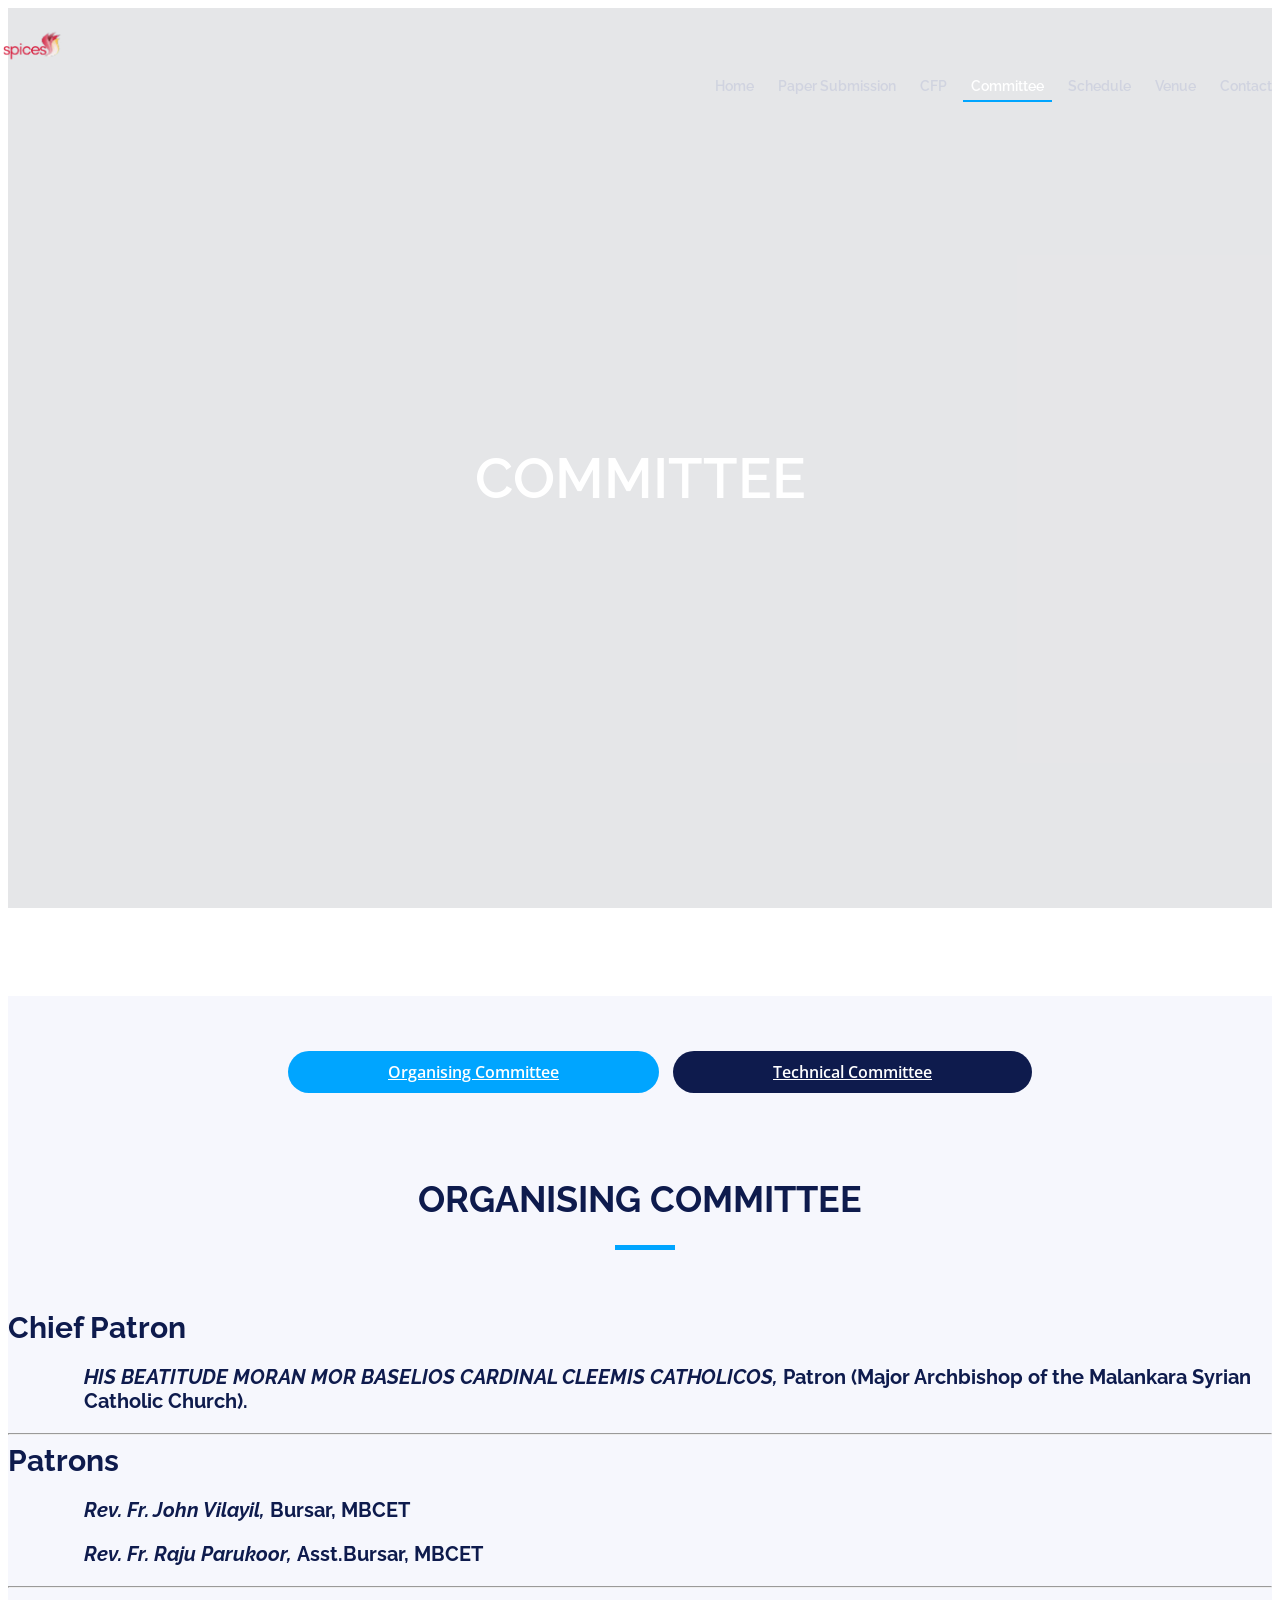
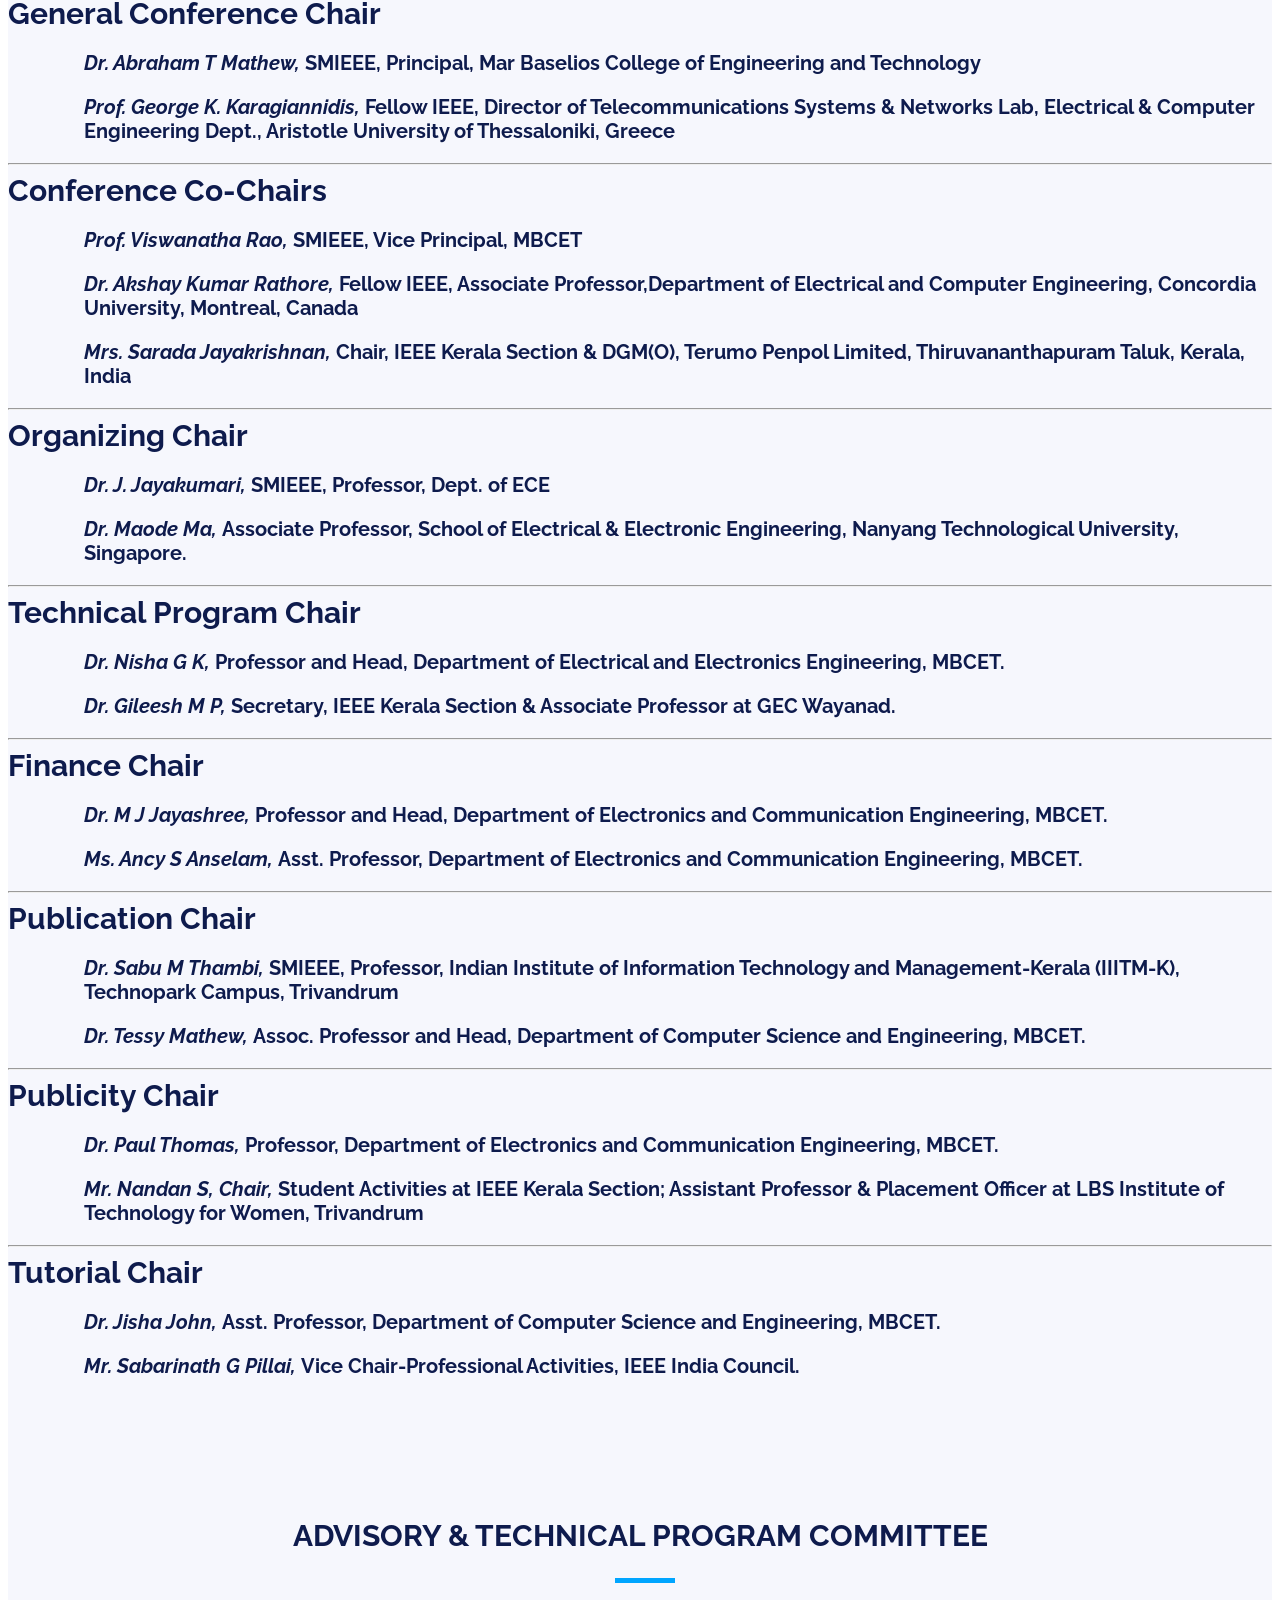
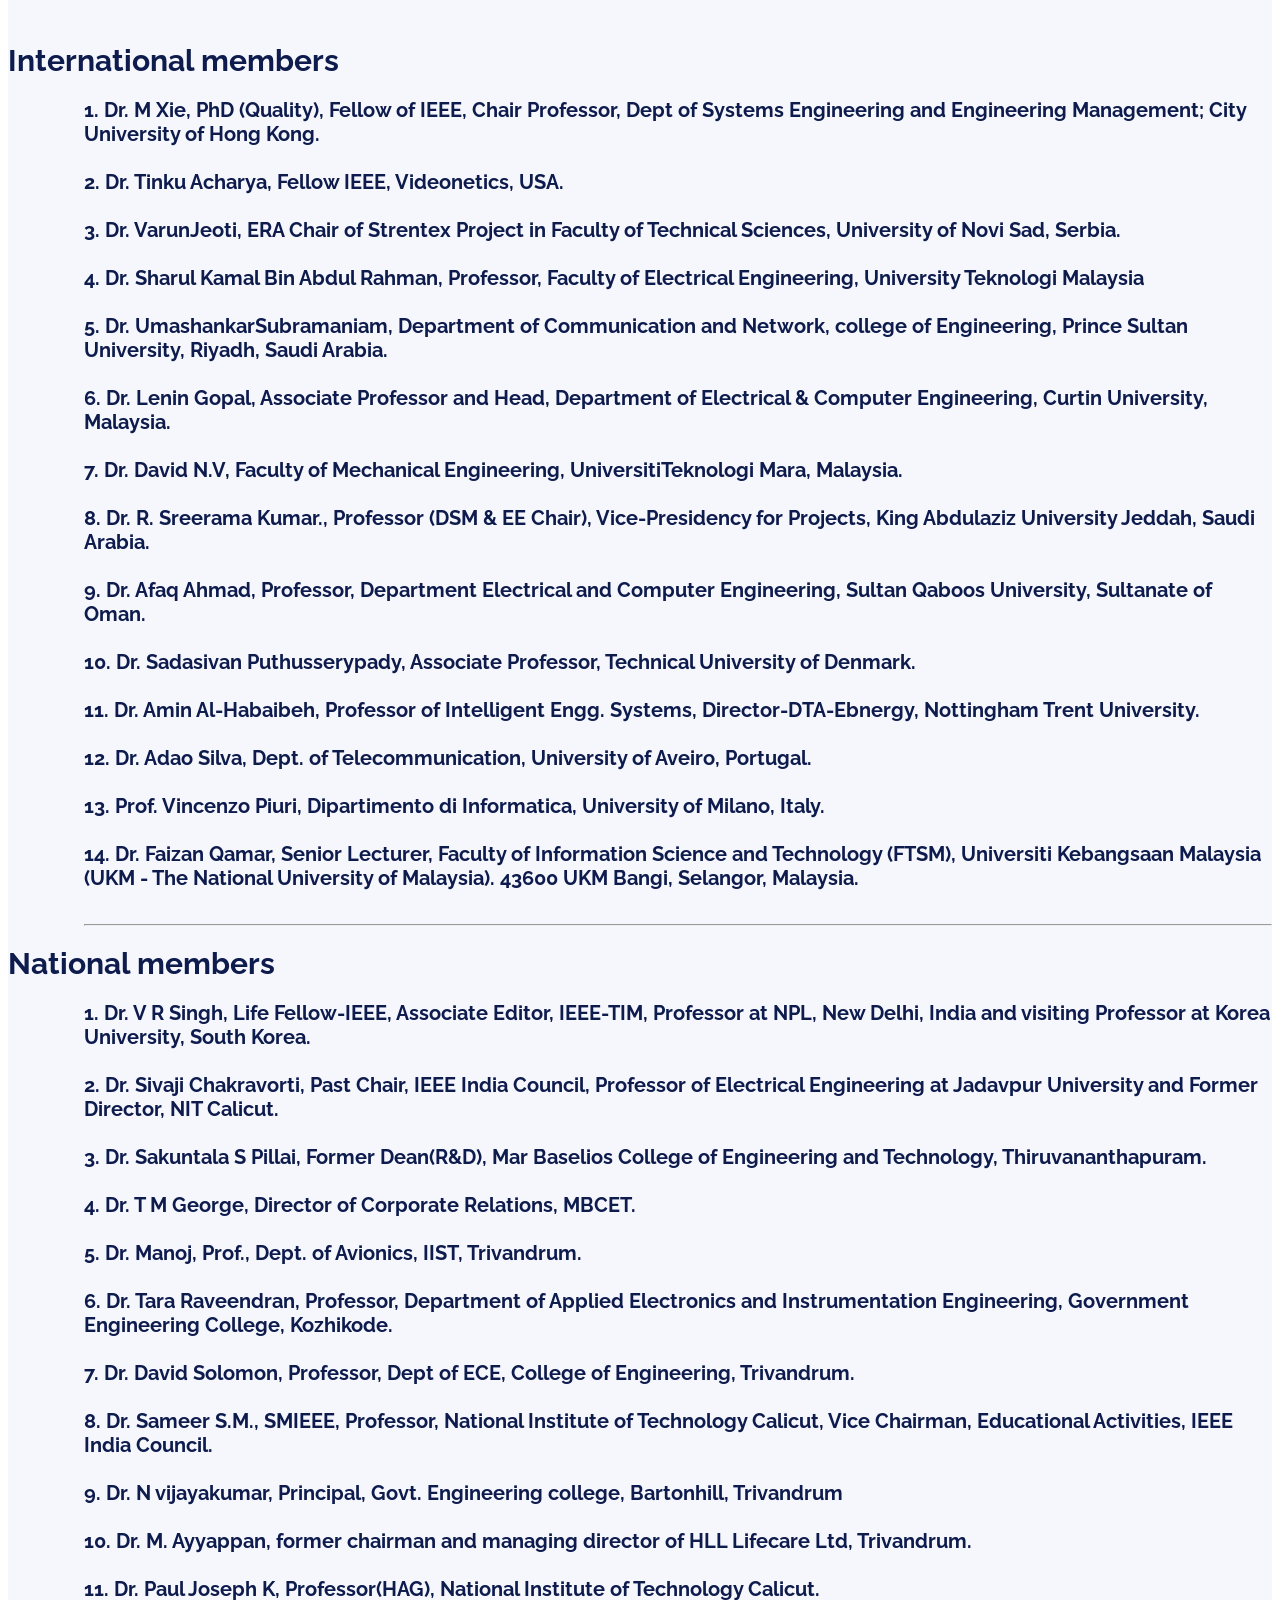
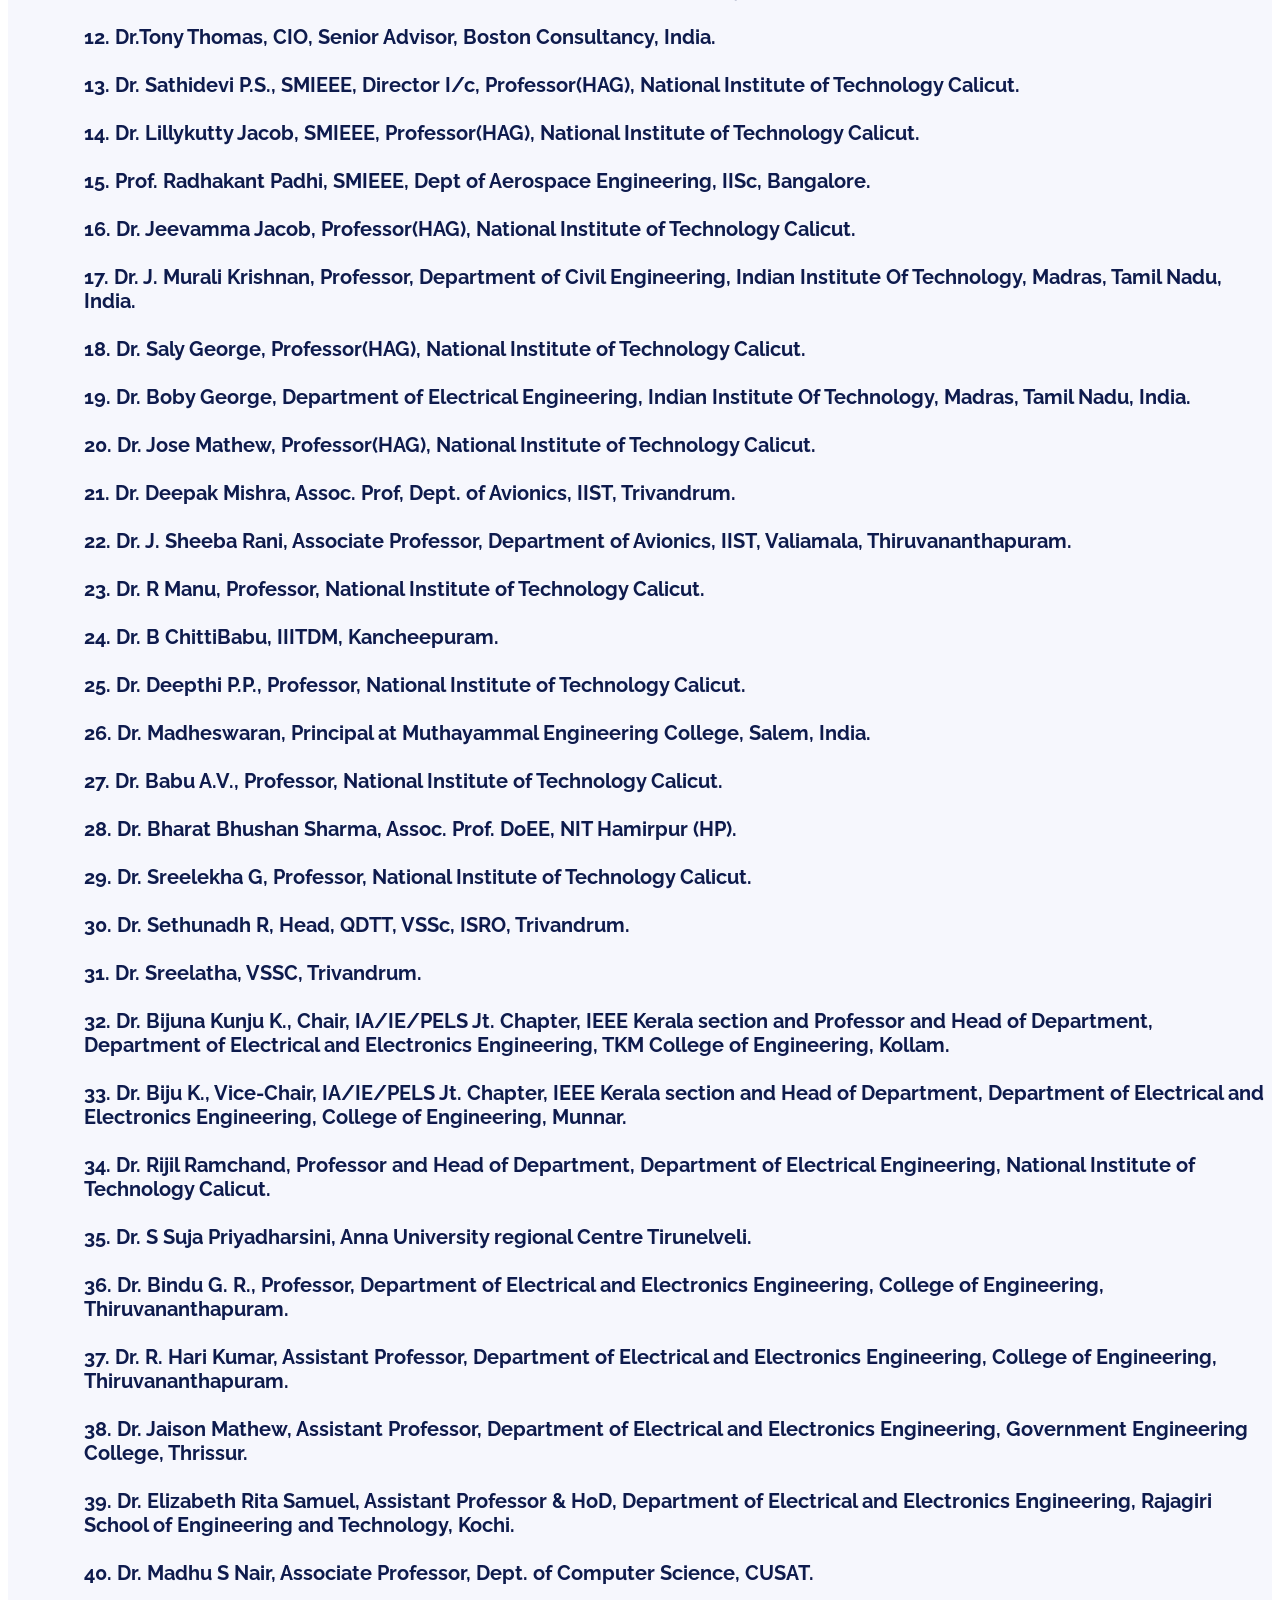
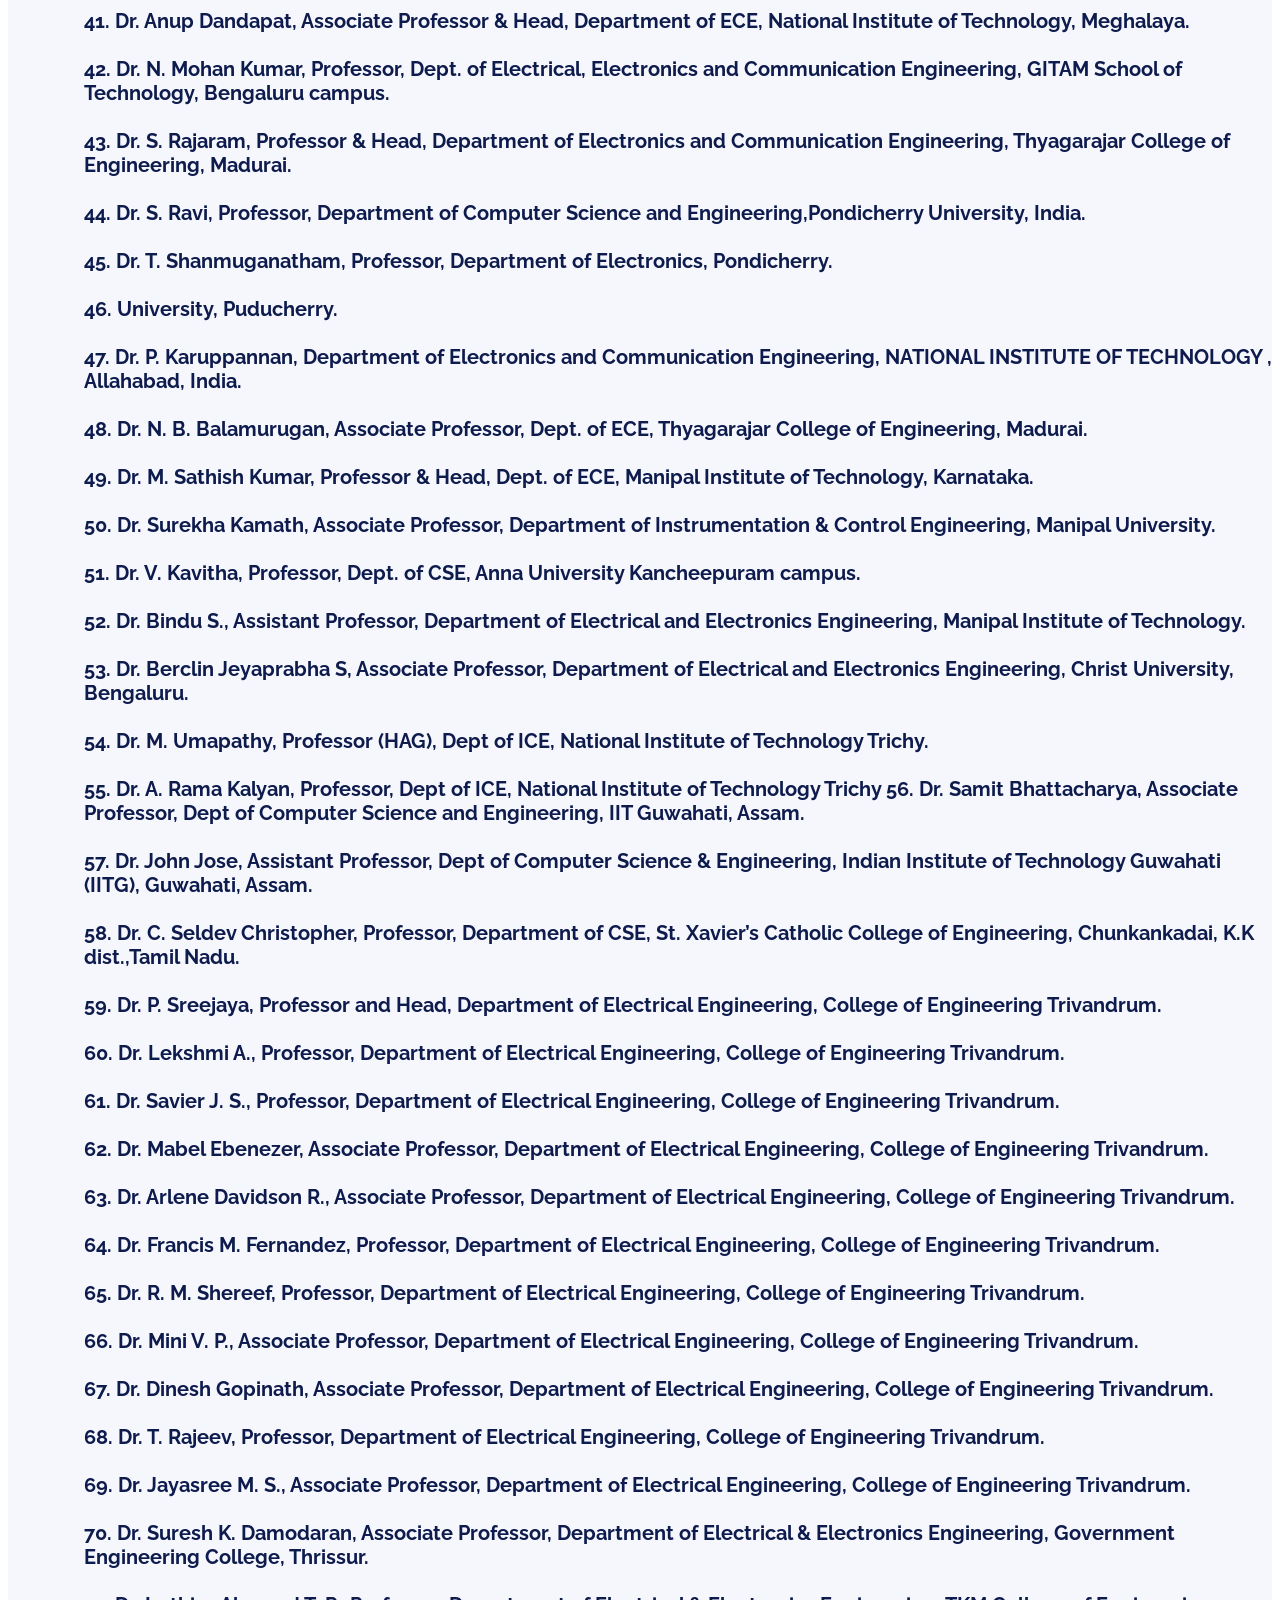
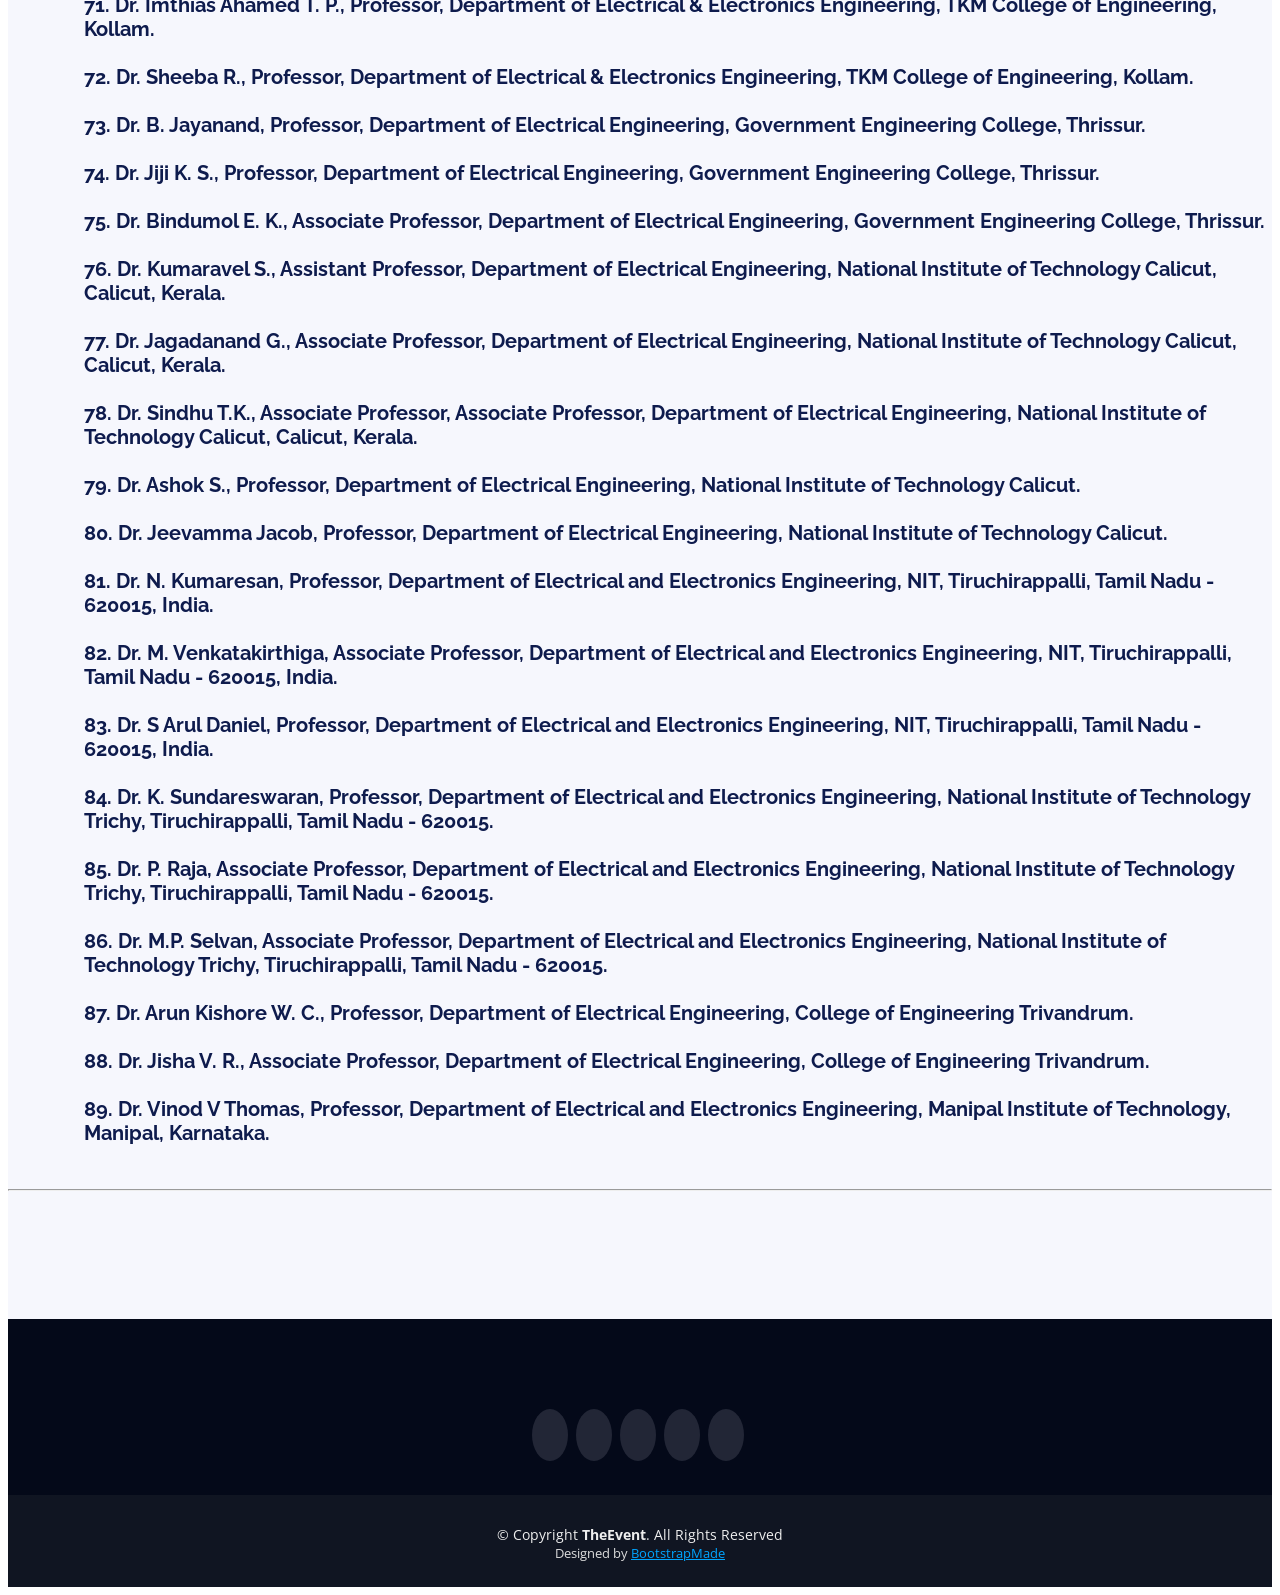
==== commit a28d2f38: "Merge pull request #3 from dscmbcet/main changes" ====
--- a/committee.html
+++ b/committee.html
@@ -49,6 +49,7 @@
       <nav id="nav-menu-container">
         <ul class="nav-menu">
           <li><a href="index.html">Home</a></li>
+          <li><a href="paper.html">Paper Submission</a></li>
           <li><a href="tracks.html">CFP</a></li>
           <li class="menu-active"><a href="committee.html">Committee</a></li>
           <li><a href="schedule.html">Schedule</a></li>
--- a/assets/css/style.css
+++ b/assets/css/style.css
@@ -1668,3 +1668,9 @@
   font-size: 13px;
   color: #ddd;
 }
+
+/* guideline */
+.guideline{
+  font-size: large;
+  
+}
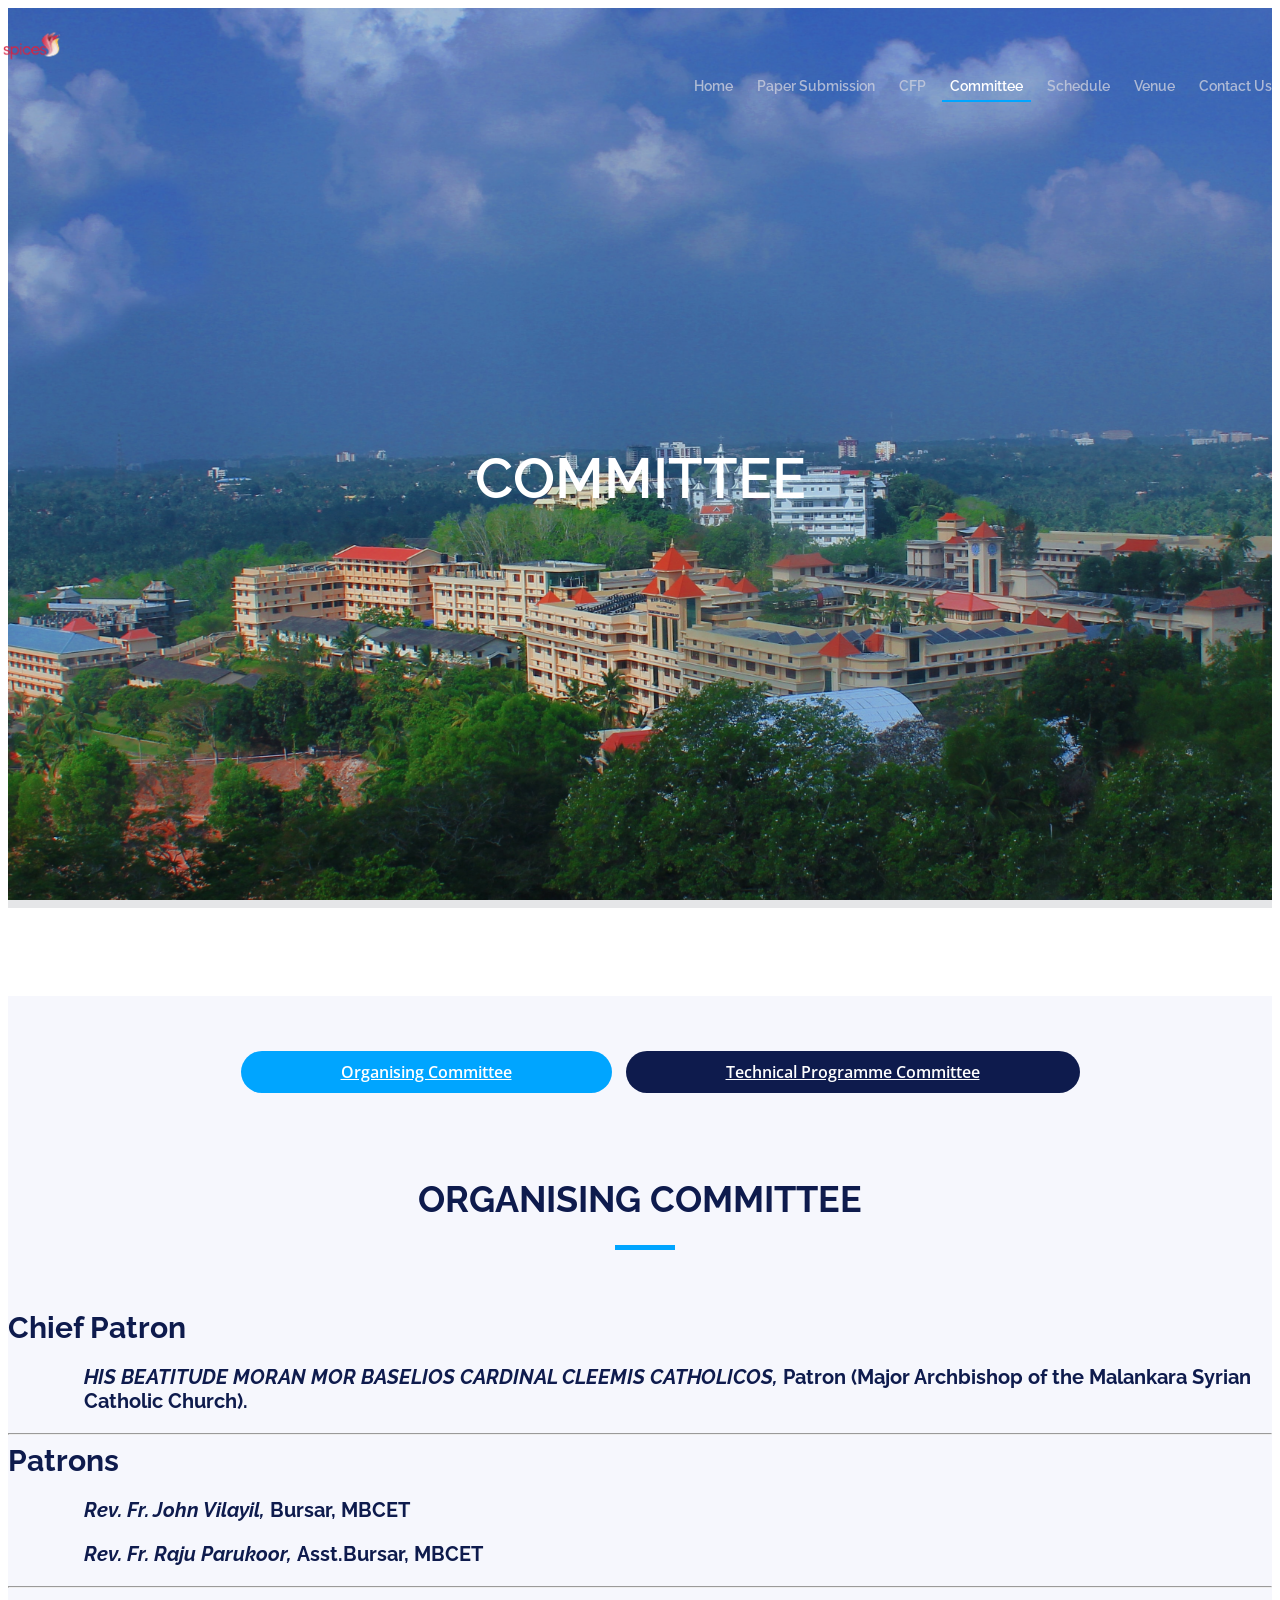
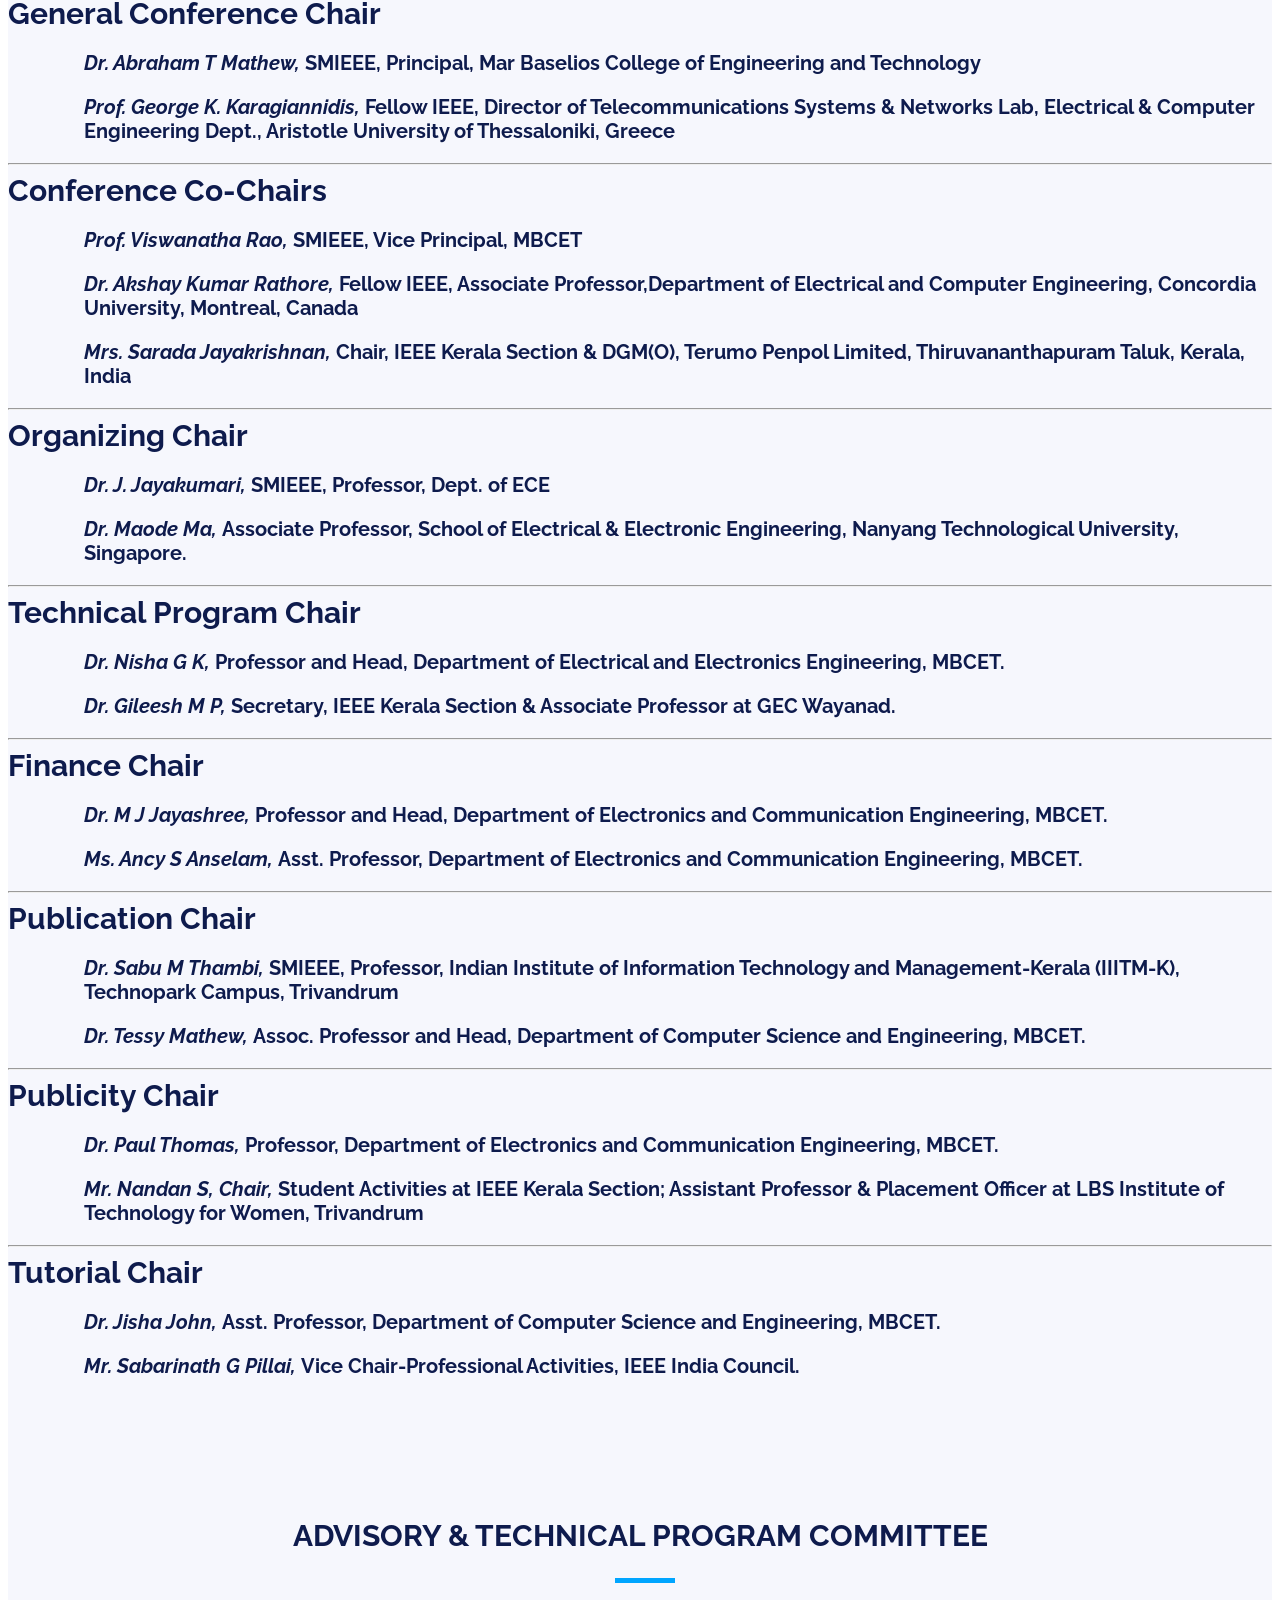
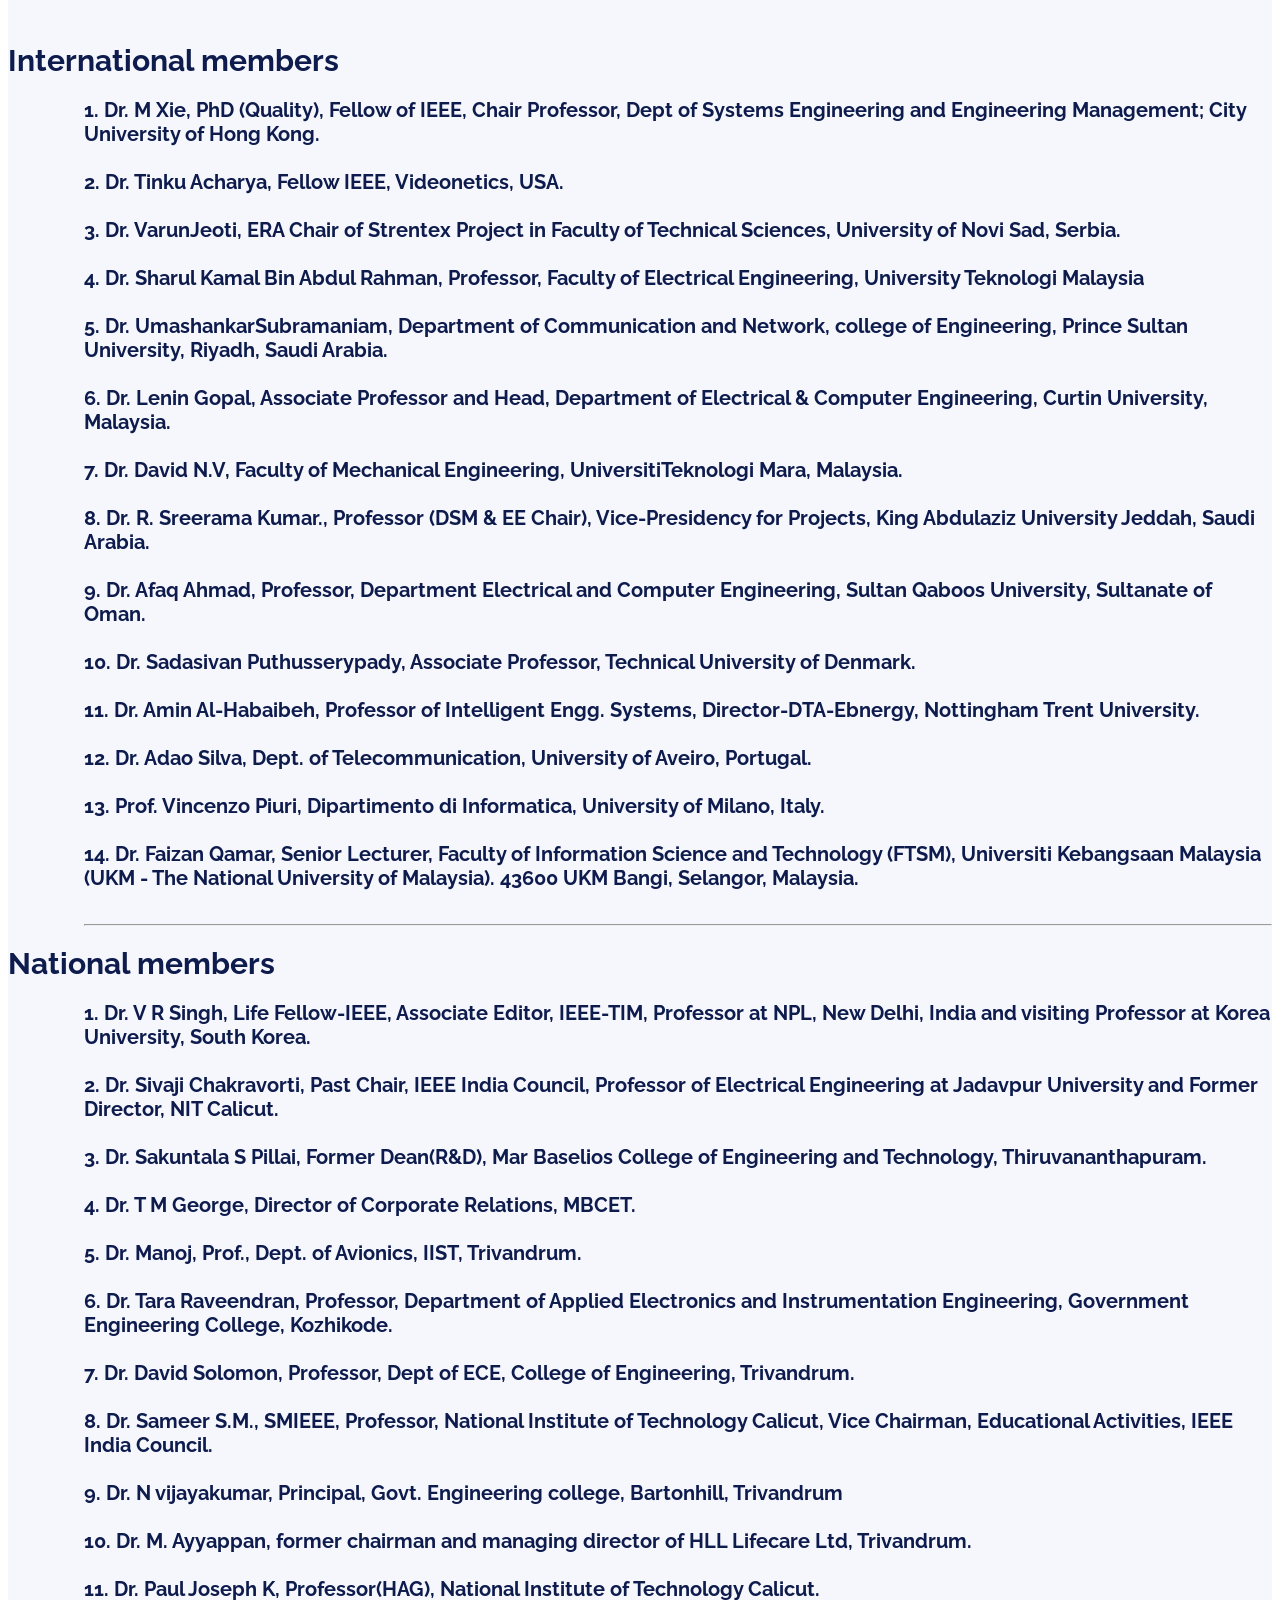
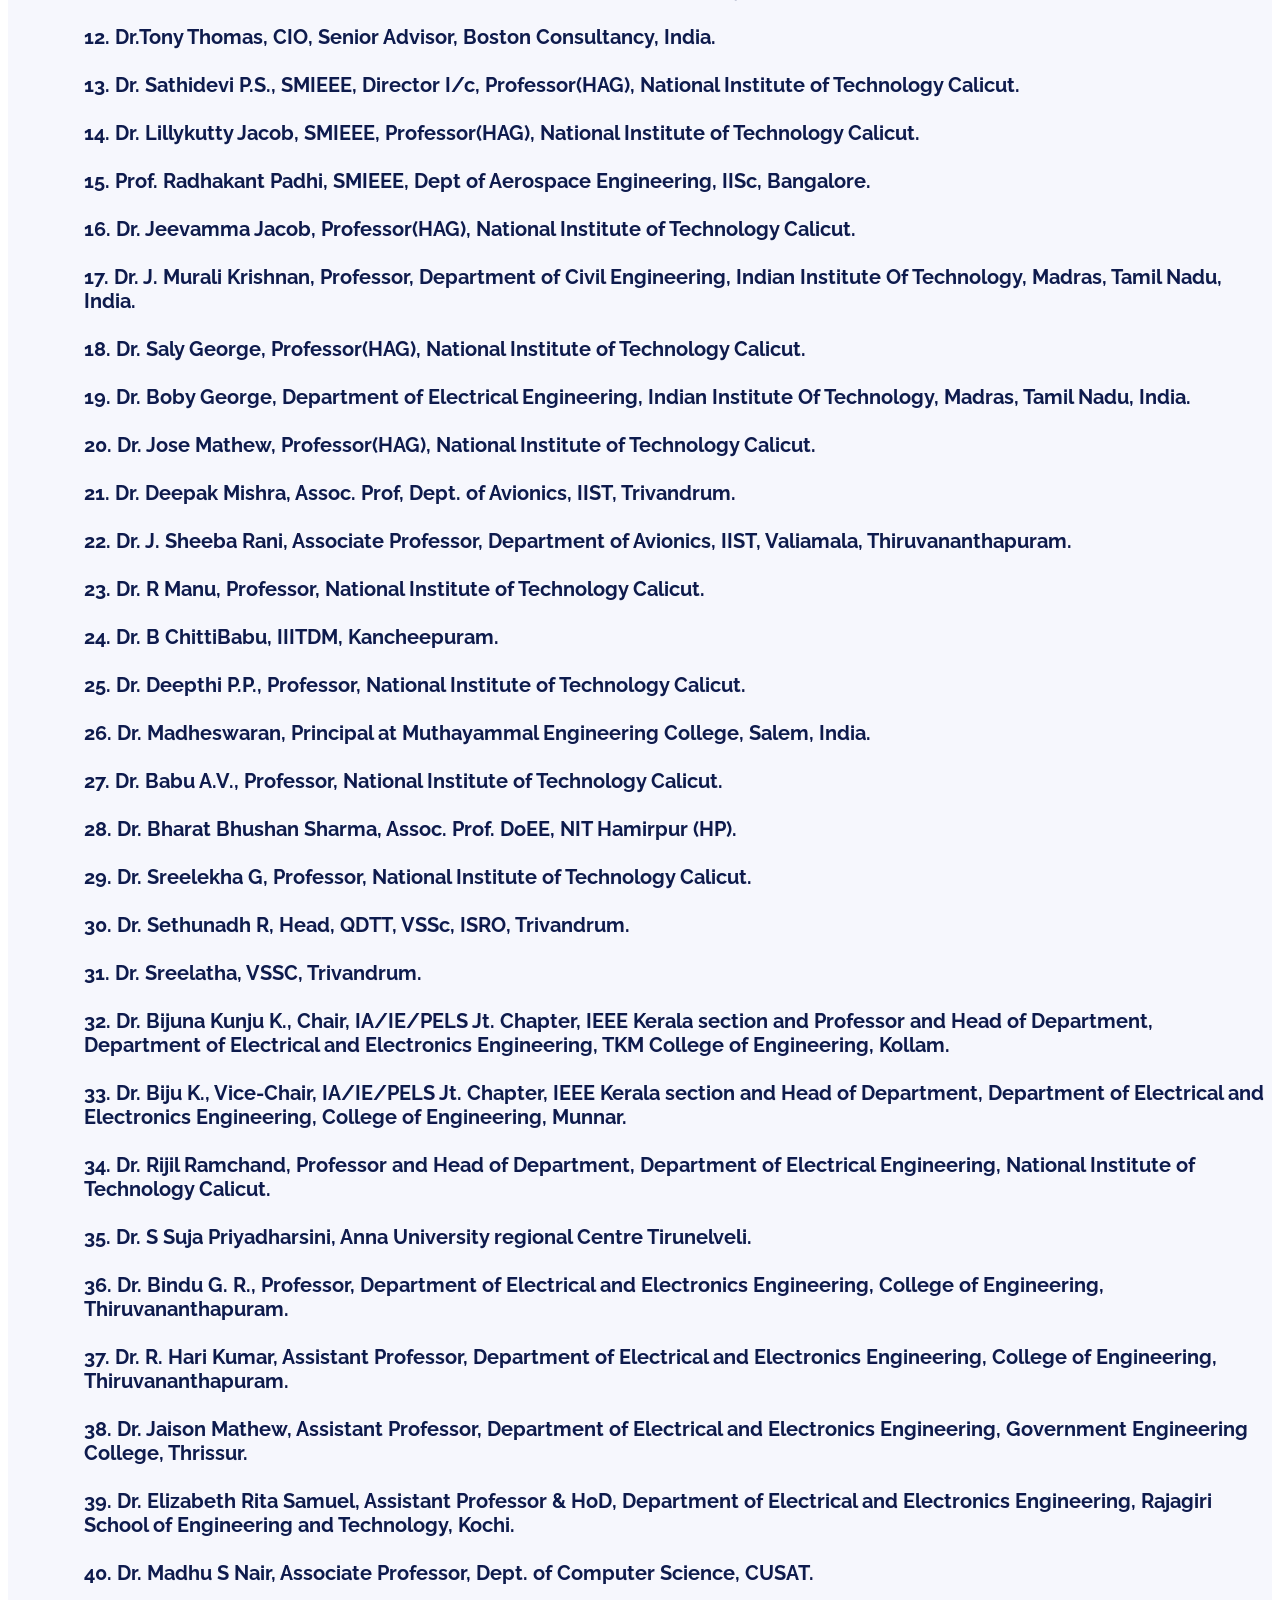
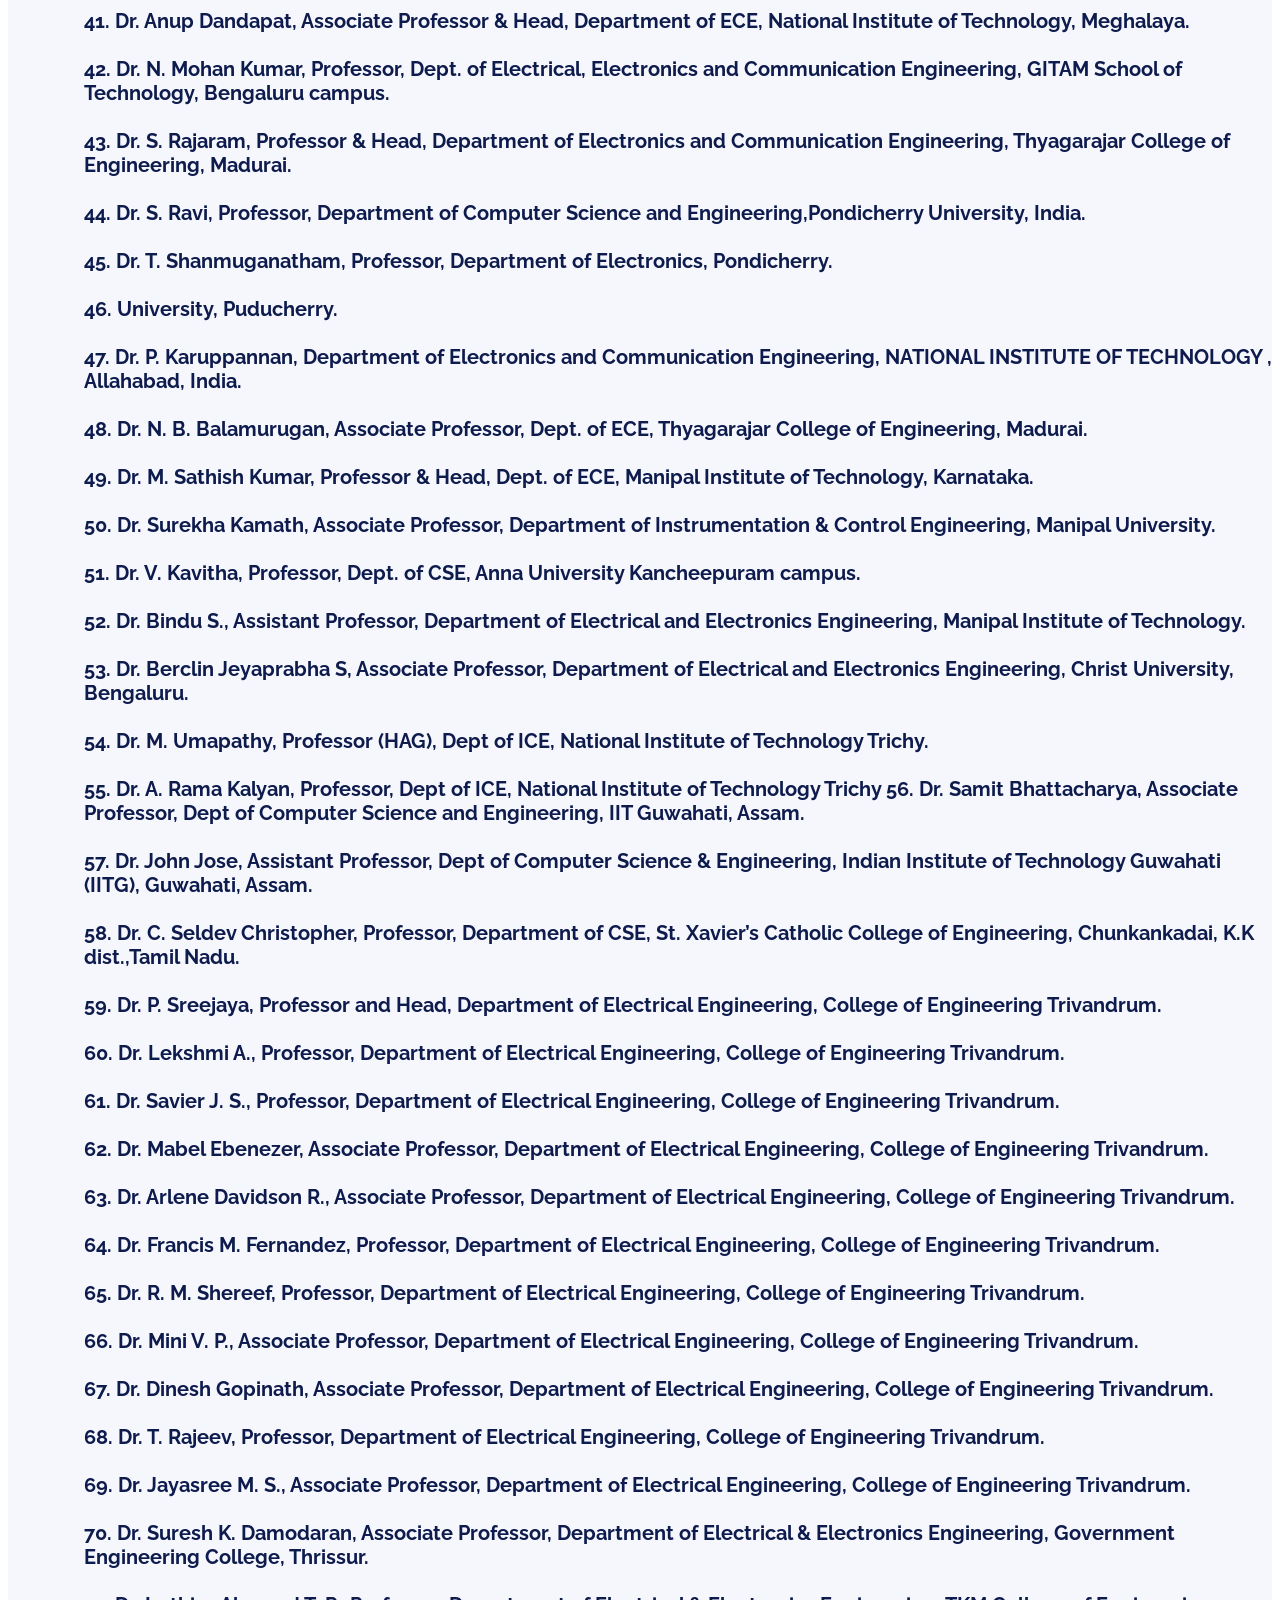
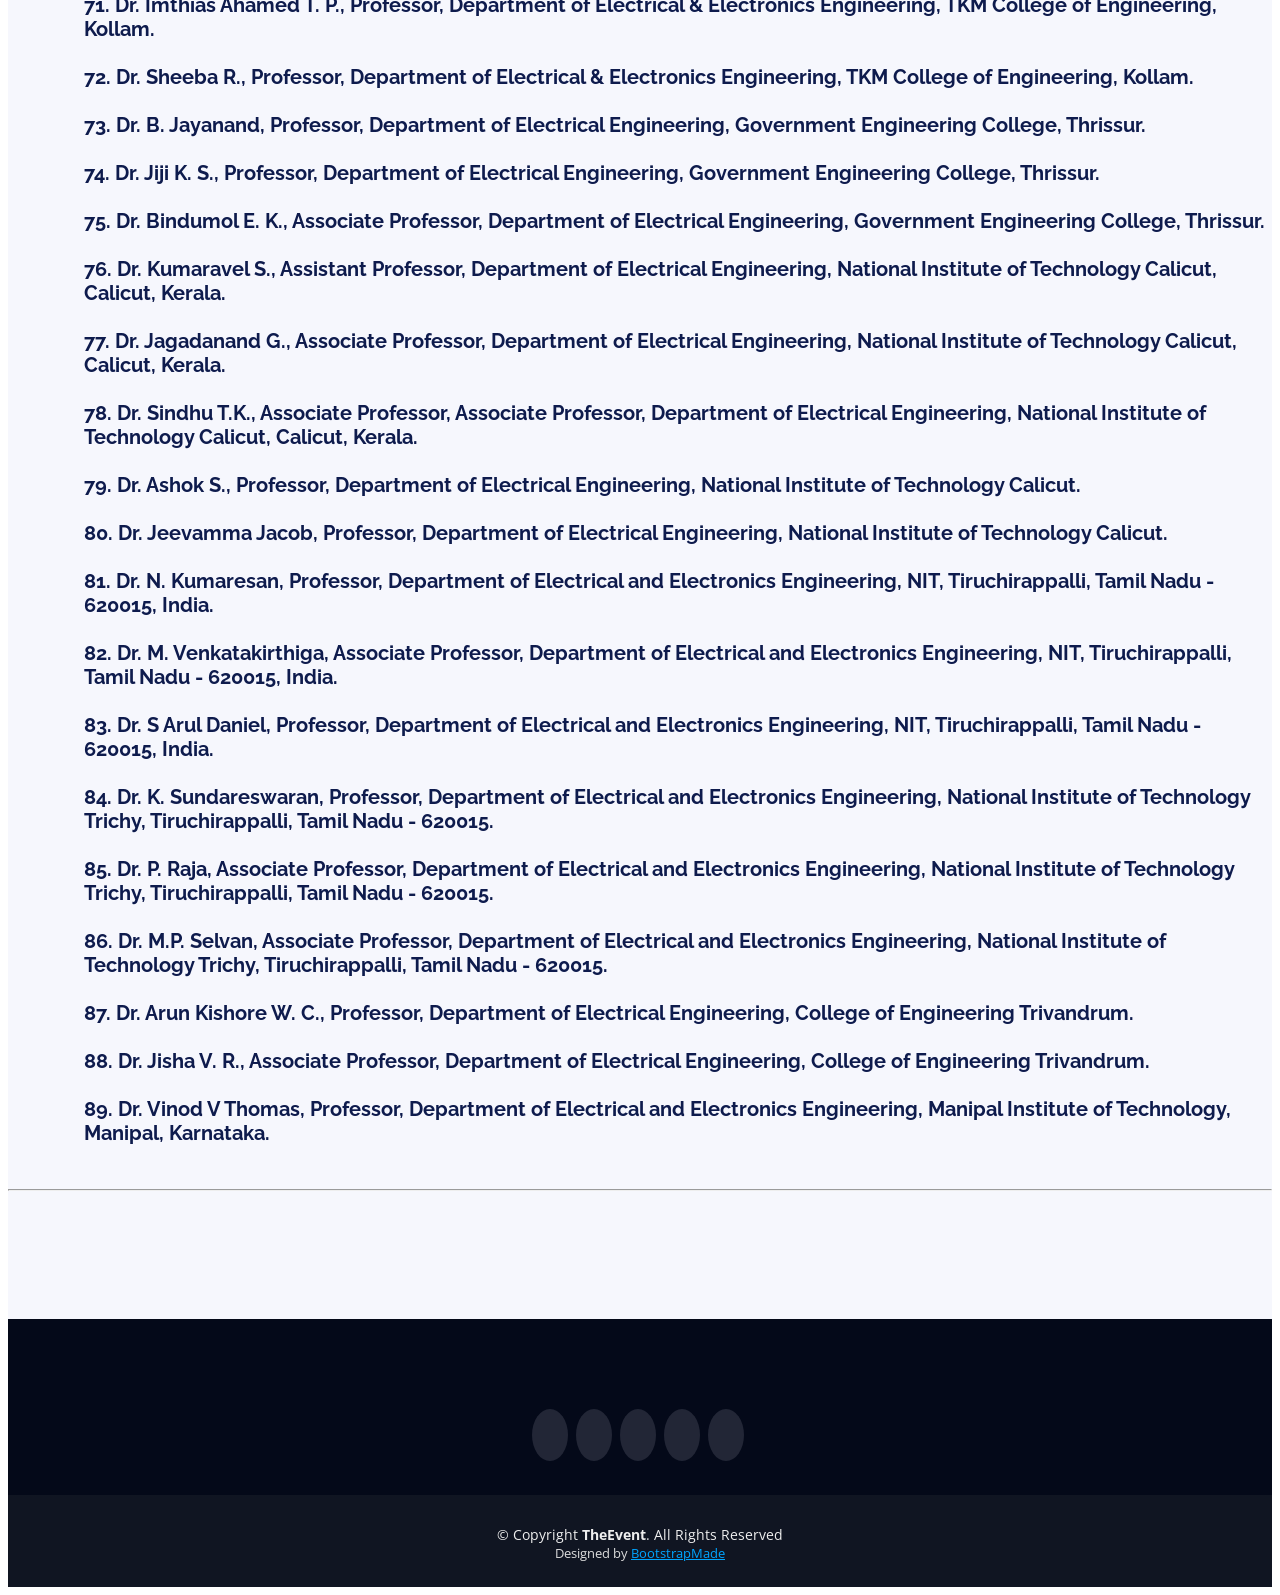
==== commit 89a03188: "Merge pull request #4 from dscmbcet/main changes" ====
--- a/committee.html
+++ b/committee.html
@@ -53,8 +53,8 @@
           <li><a href="tracks.html">CFP</a></li>
           <li class="menu-active"><a href="committee.html">Committee</a></li>
           <li><a href="schedule.html">Schedule</a></li>
-          <li><a href="venue.html">Venue</a></li>
-          <li><a href="contact.html">Contact</a></li>
+          <li><a href="venue.html"> Venue</a></li>
+          <li><a href="contact.html">Contact Us</a></li>
 
        <!--   <li class="buy-tickets"><a href="tickets.html">Buy Tickets</a></li> -->
         </ul>
@@ -88,7 +88,7 @@
           <a class="nav-link active" href="#day-1" role="tab" data-toggle="tab">Organising Committee</a>
         </li>
         <li style= "padding: 5px;" class="nav-item">
-          <a class="nav-link" href="#day-2" role="tab" data-toggle="tab">Technical Committee</a>
+          <a class="nav-link" href="#day-2" role="tab" data-toggle="tab">Technical  Programme Committee</a>
         </li>
       </ul>
 
--- a/assets/css/style.css
+++ b/assets/css/style.css
@@ -476,7 +476,7 @@
 #intro {
   width: 100%;
   height: 100vh;
-  background: url(../img/intro-bg.jpg) top center;
+  background: url(../img/intro-bg-min.jpg) top center;
   background-size: cover;
   overflow: hidden;
   position: relative;
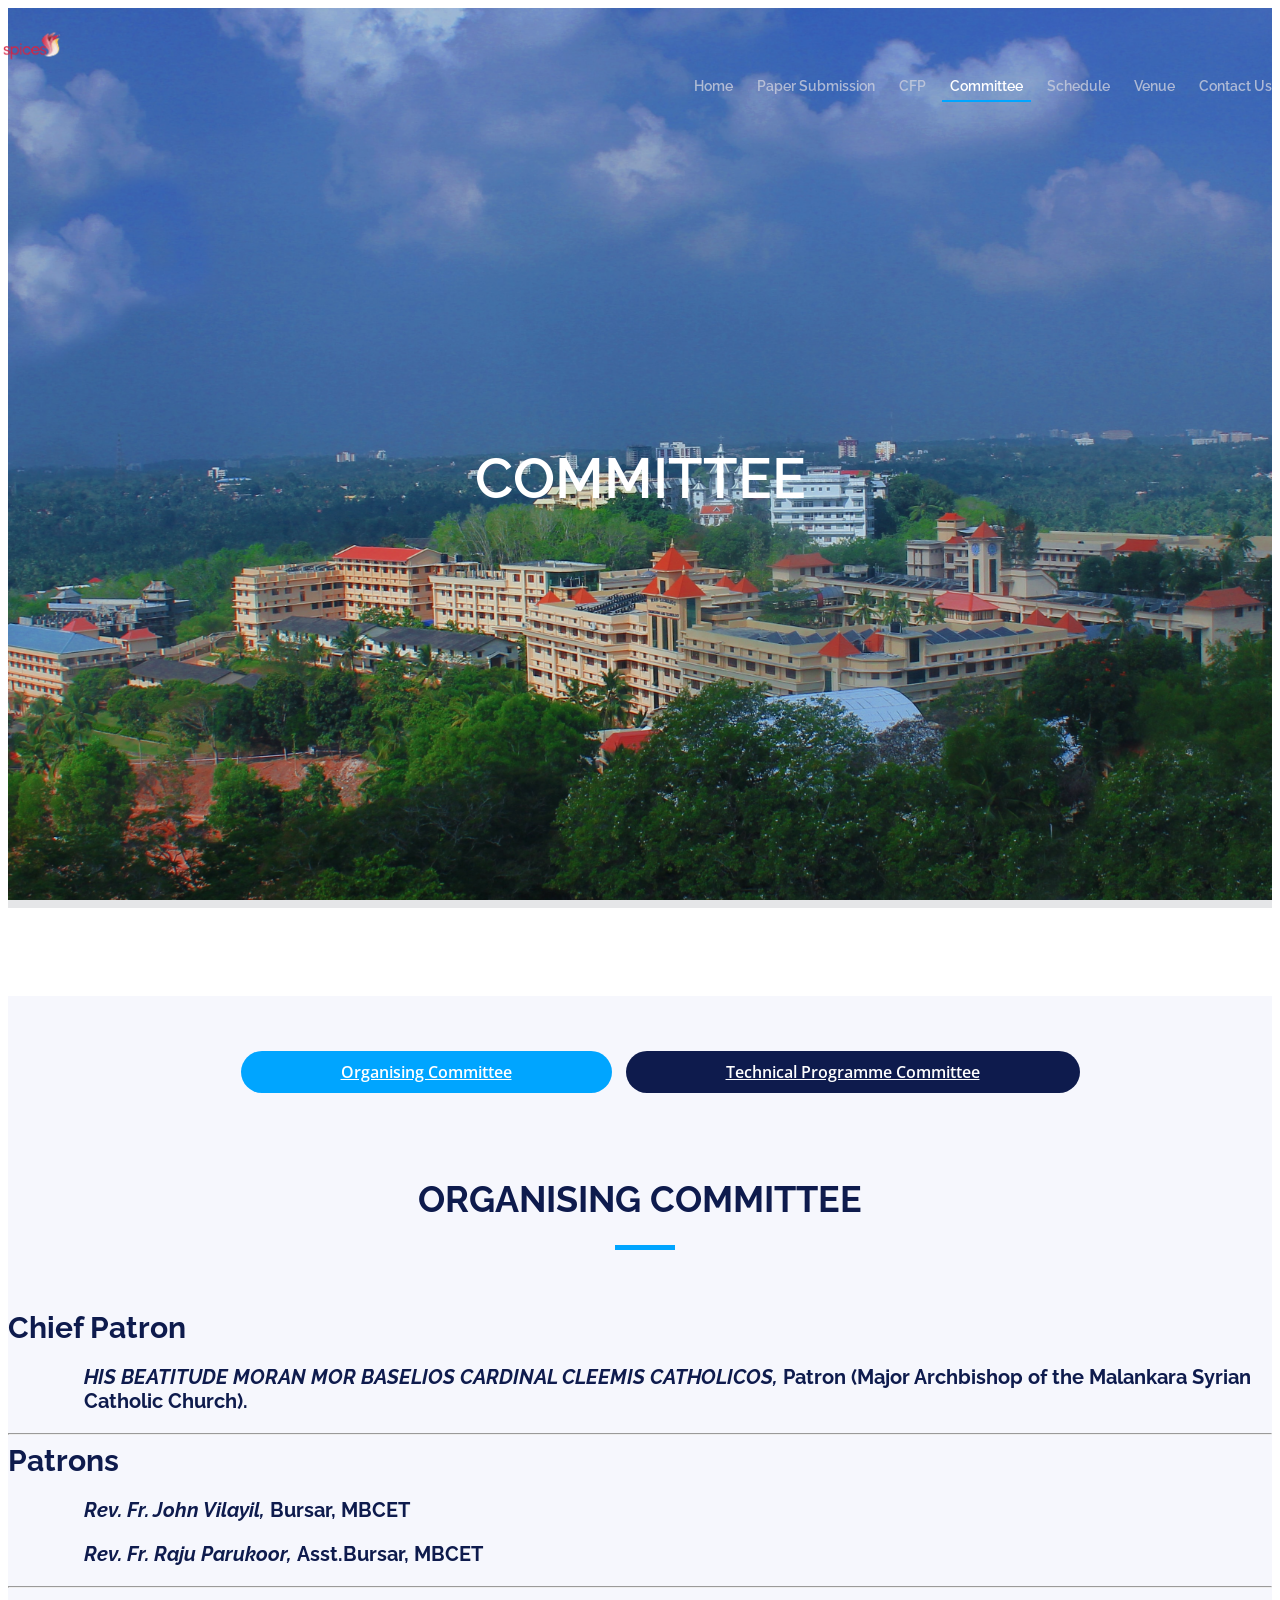
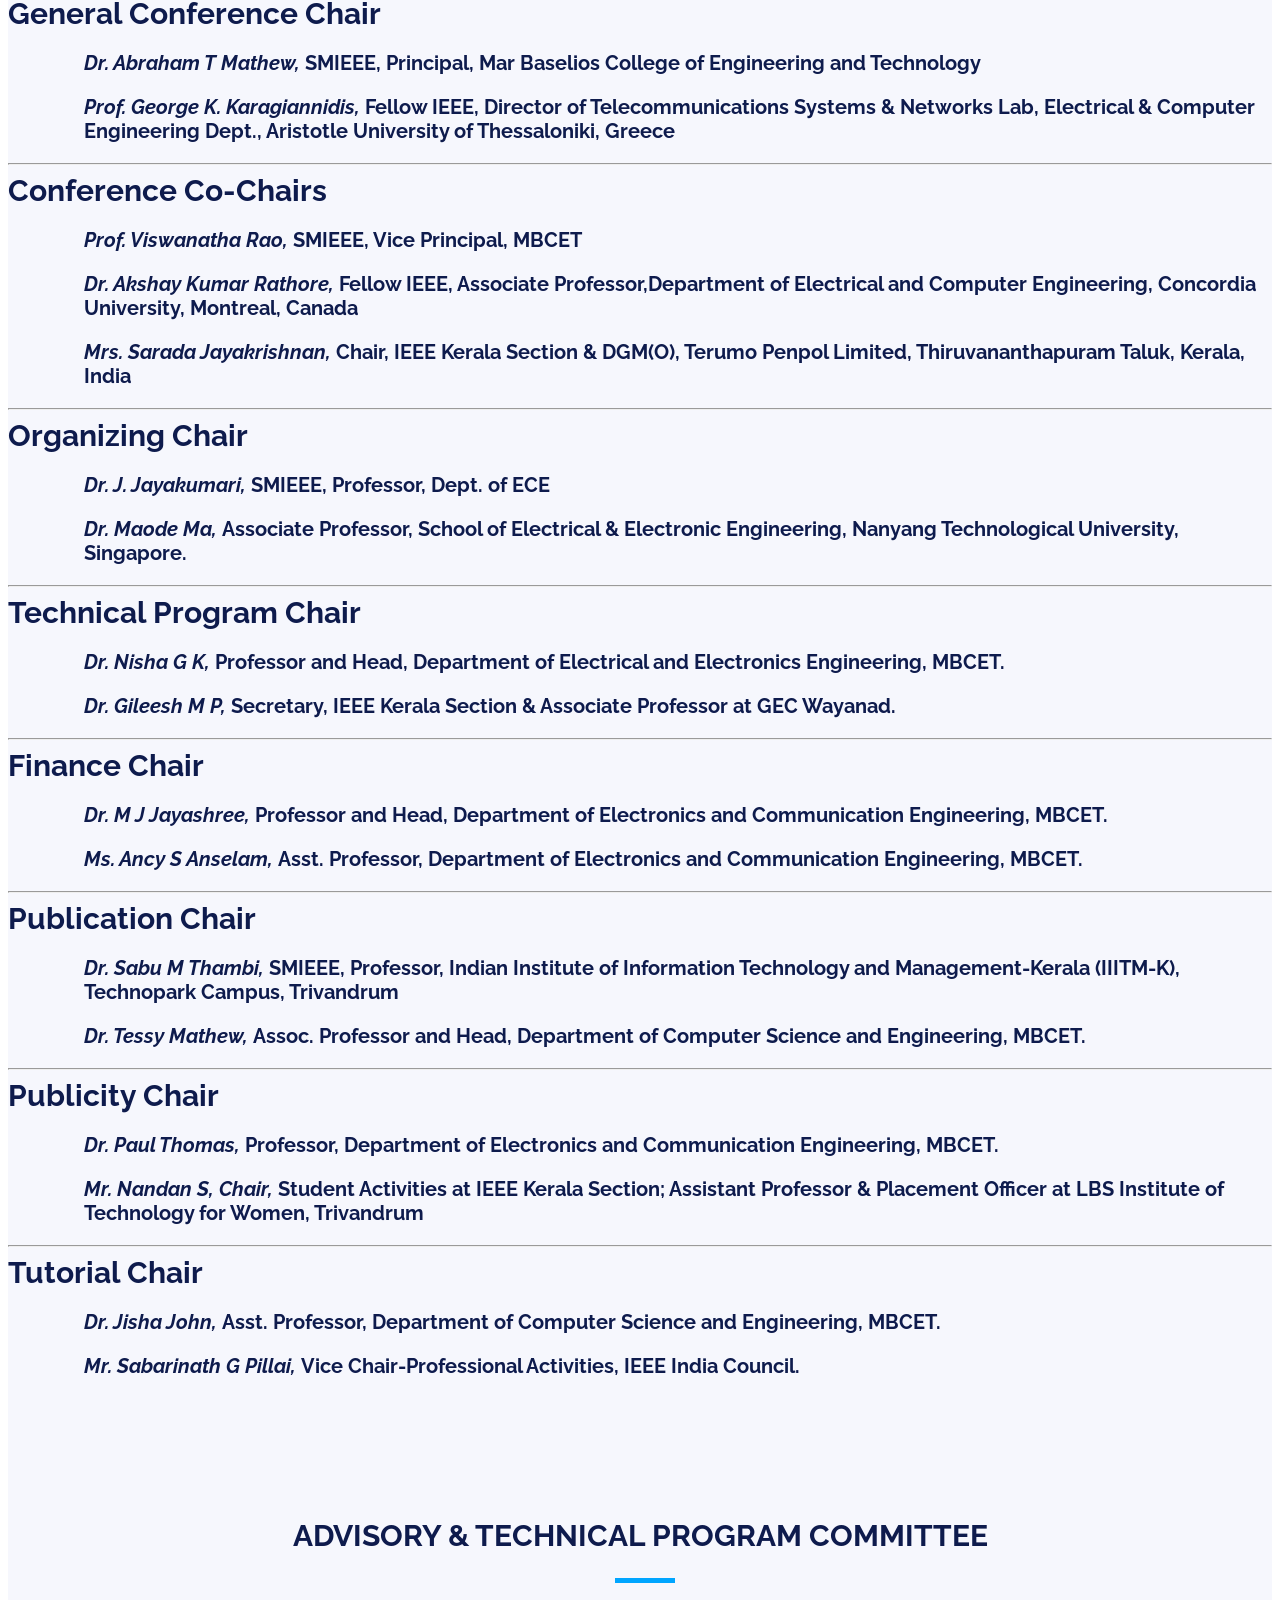
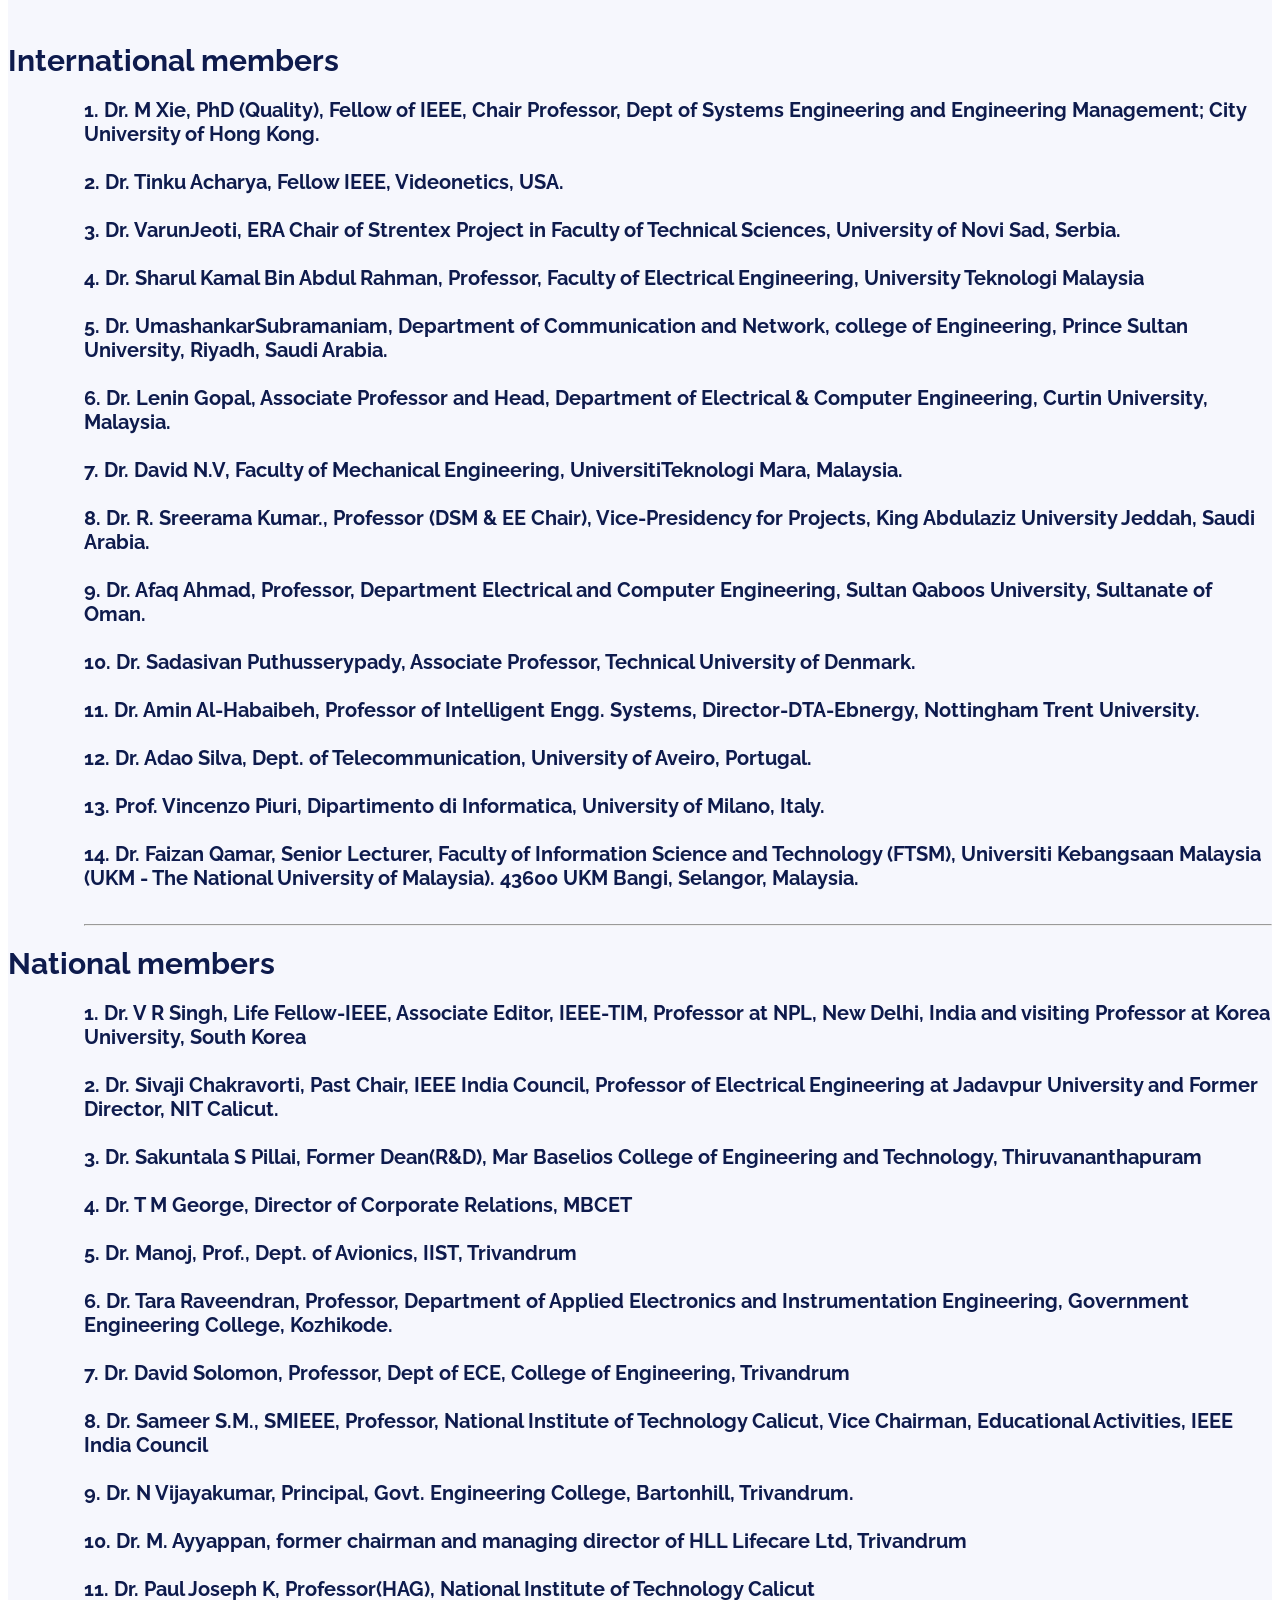
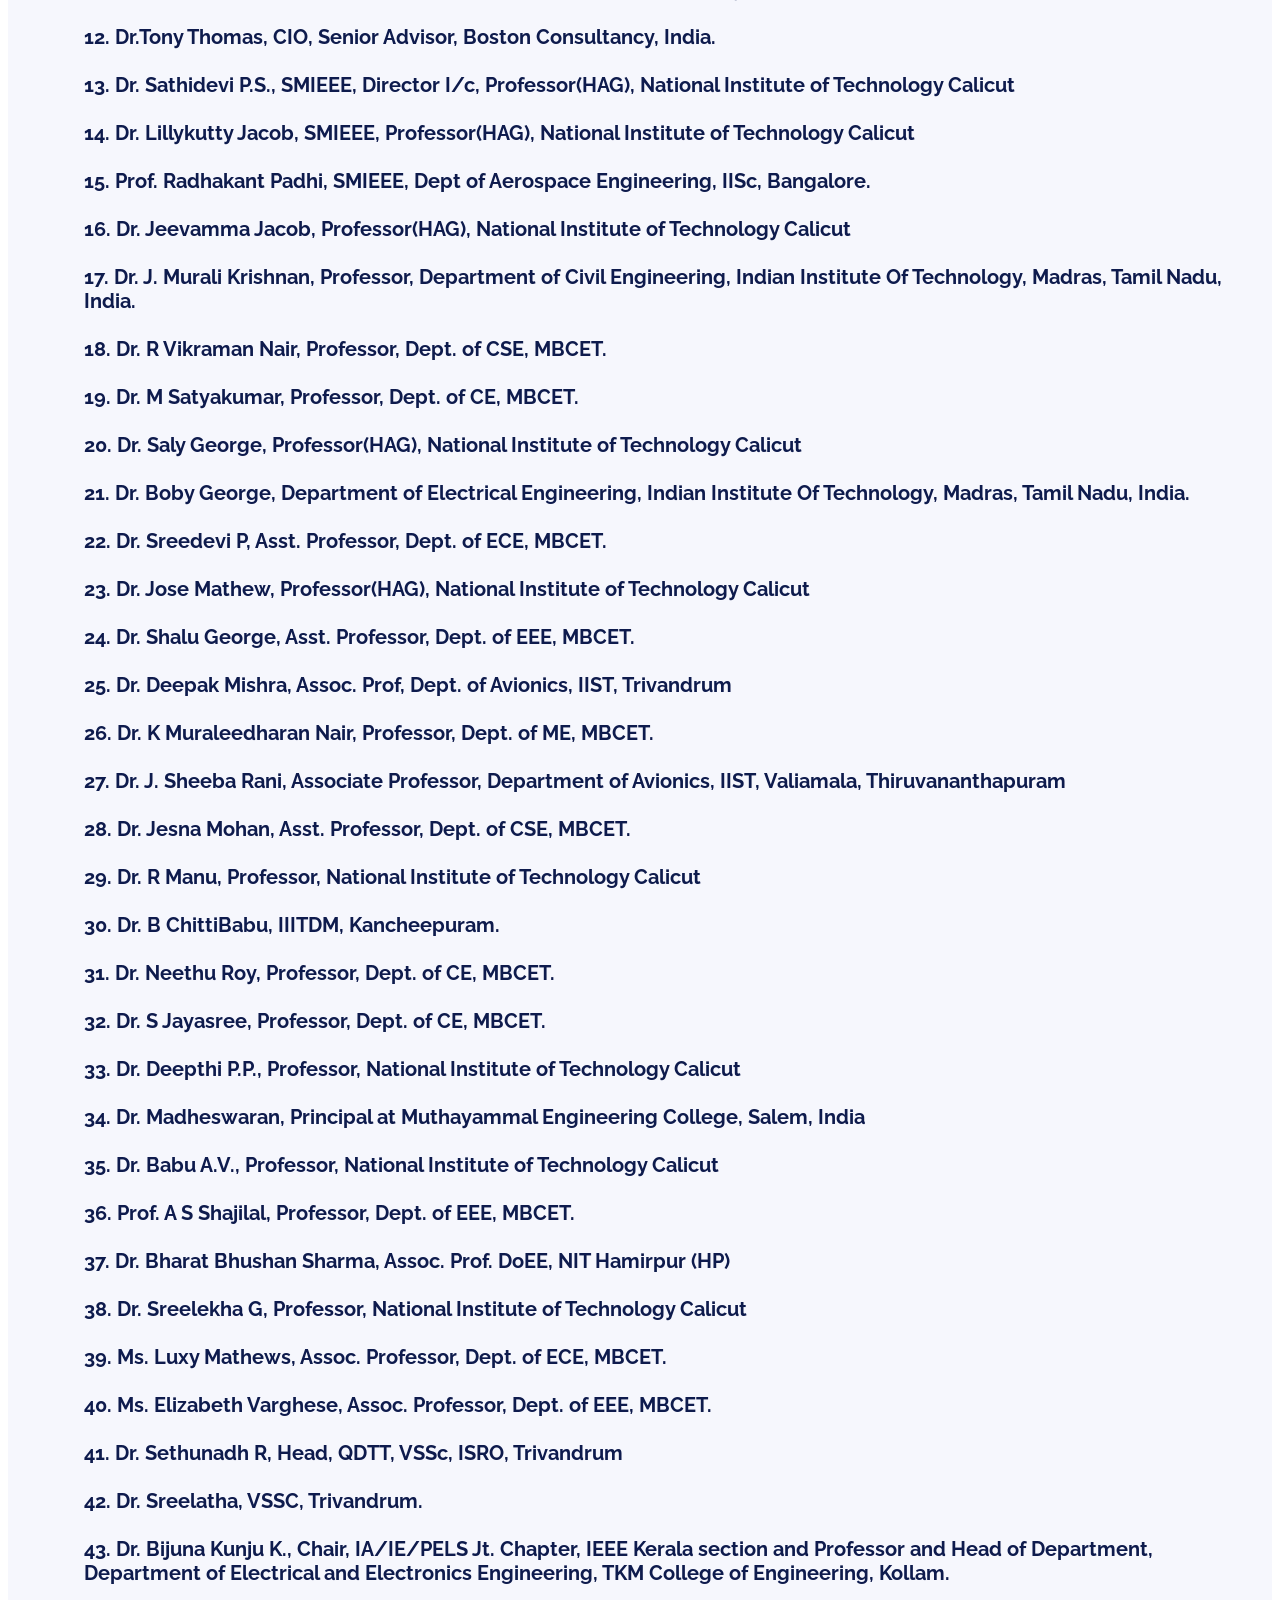
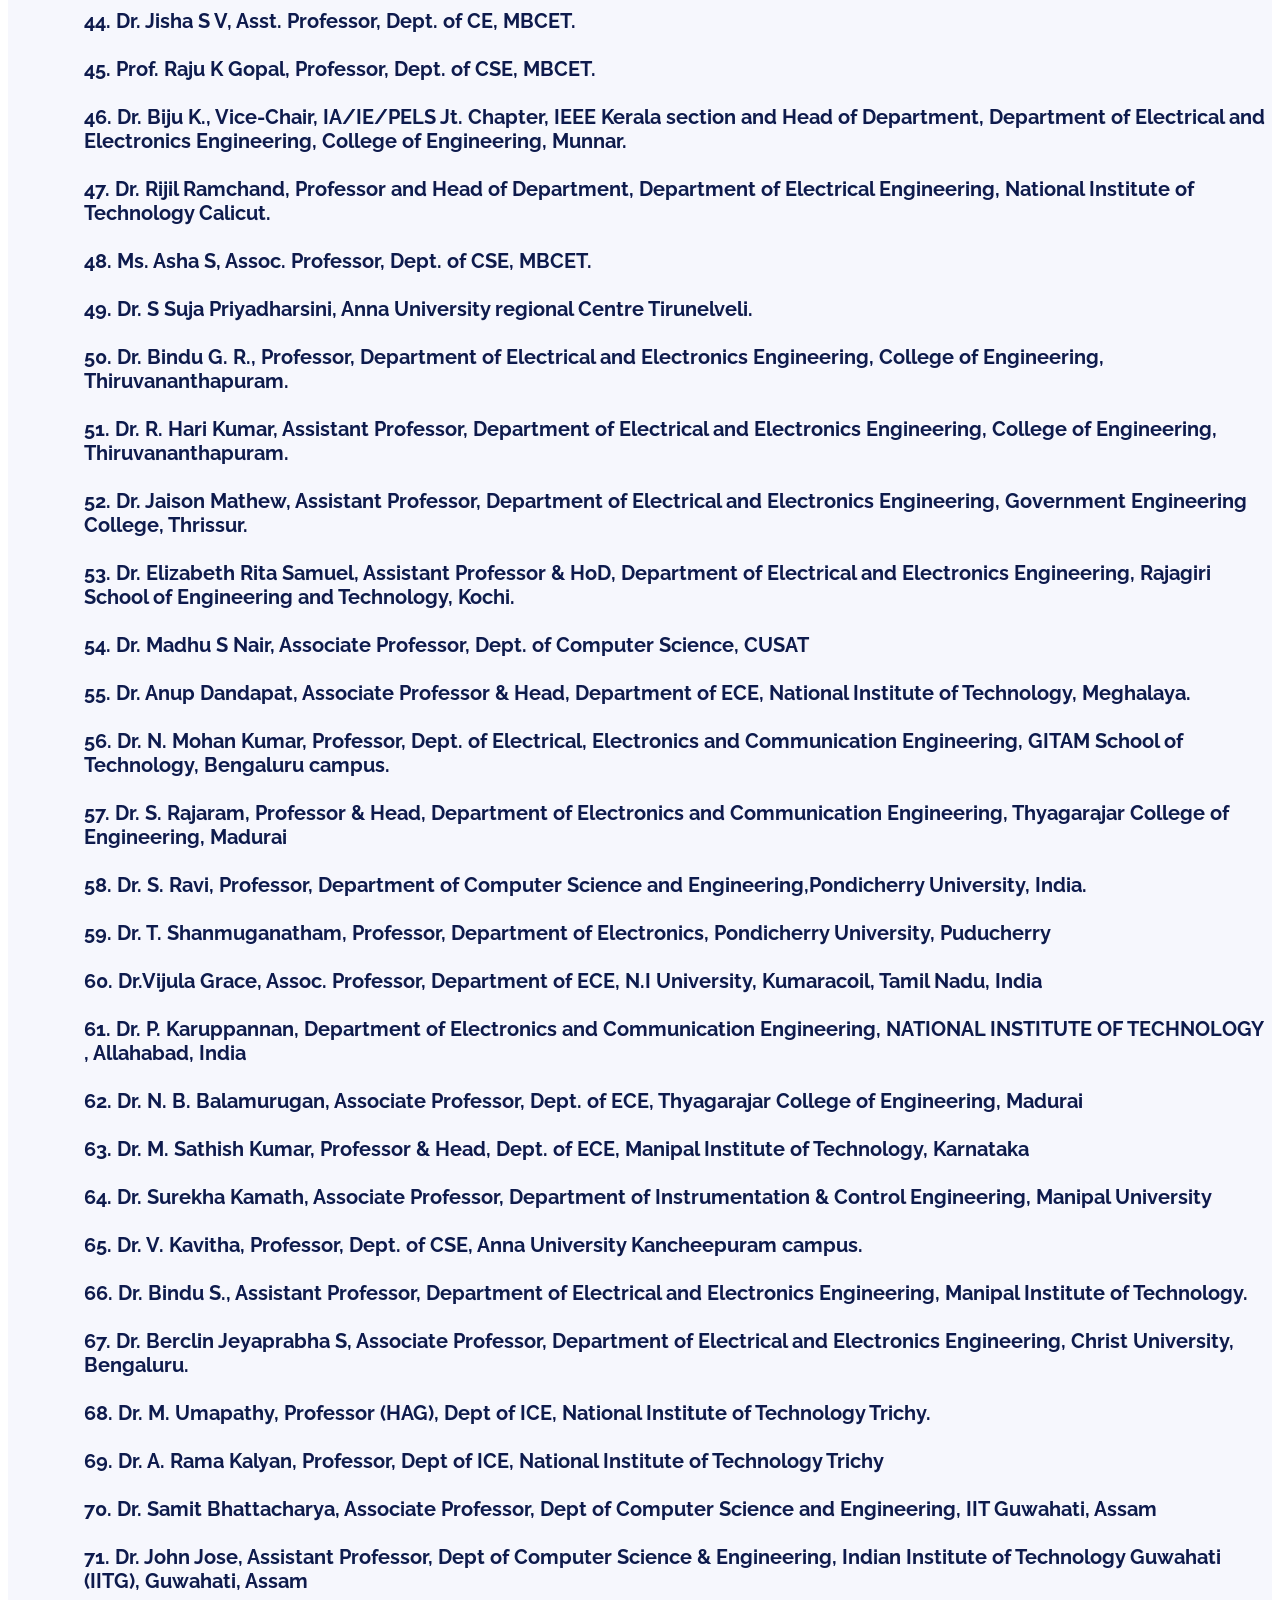
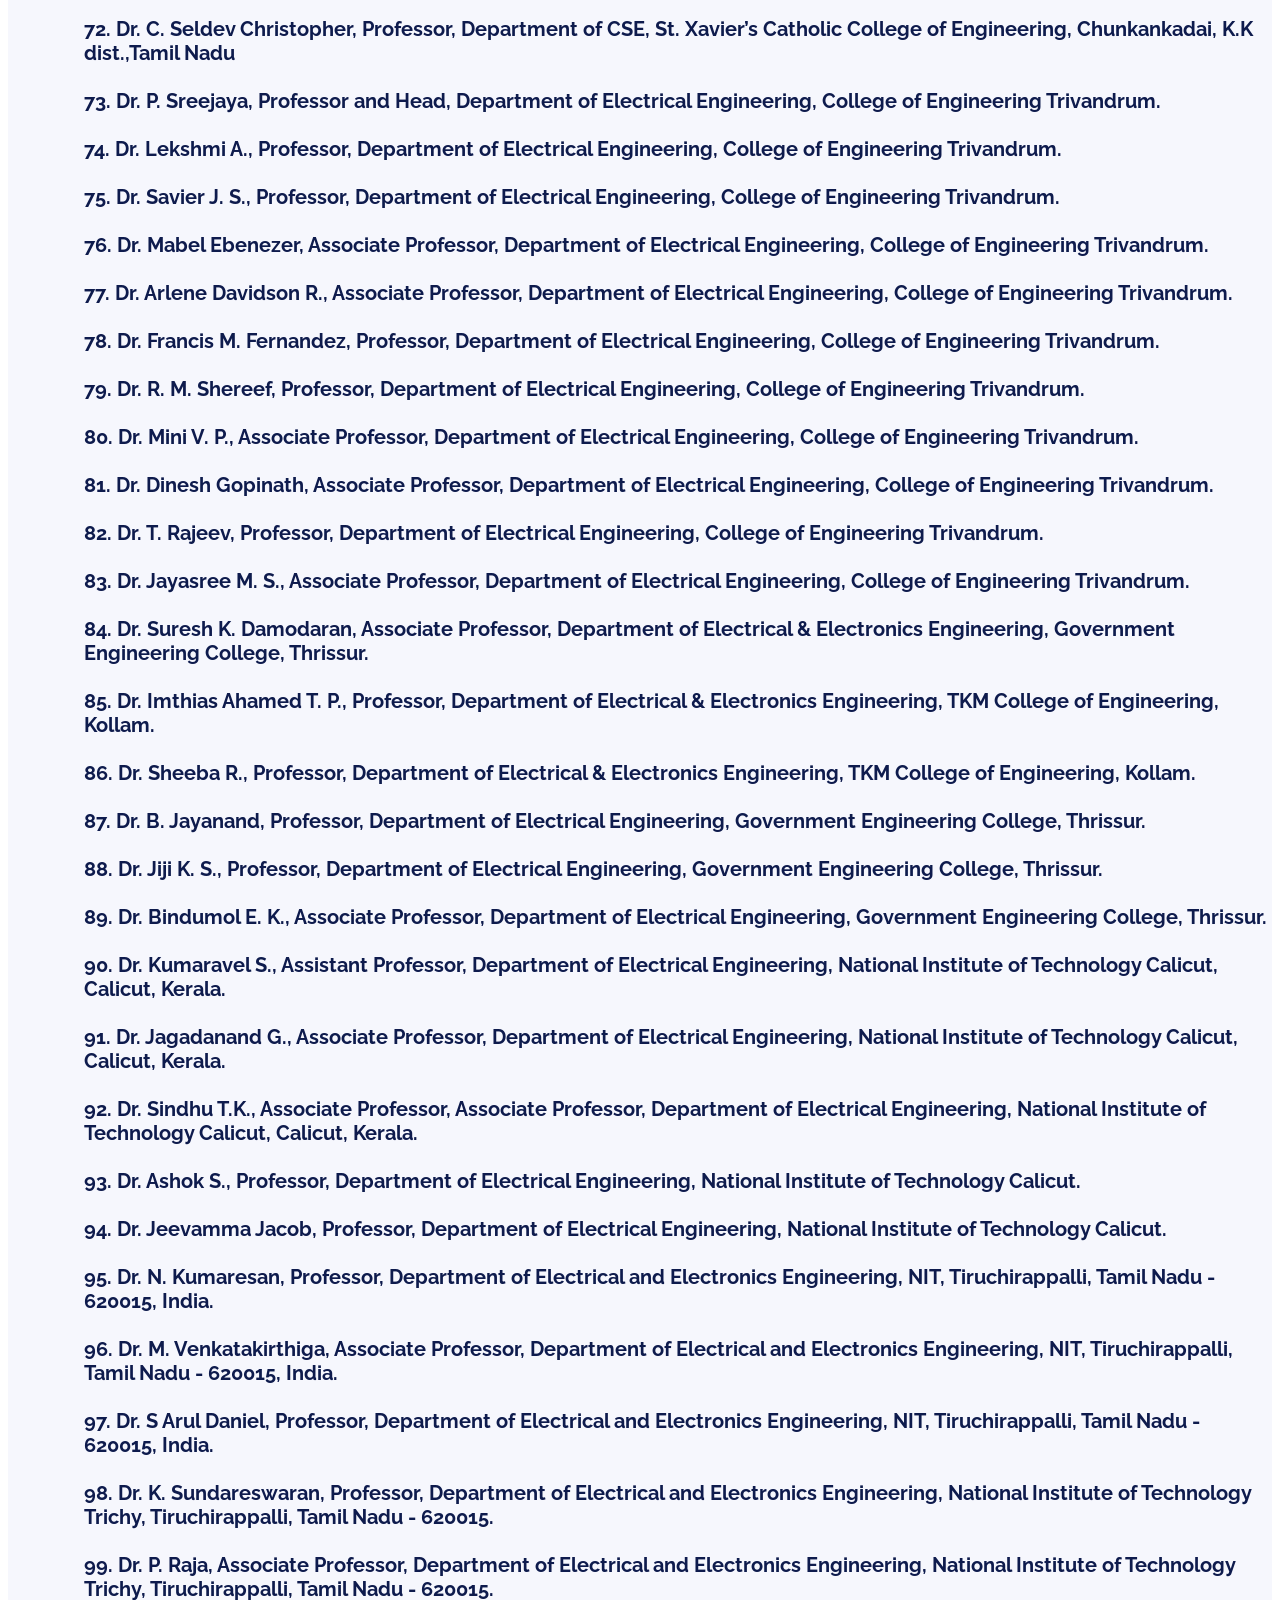
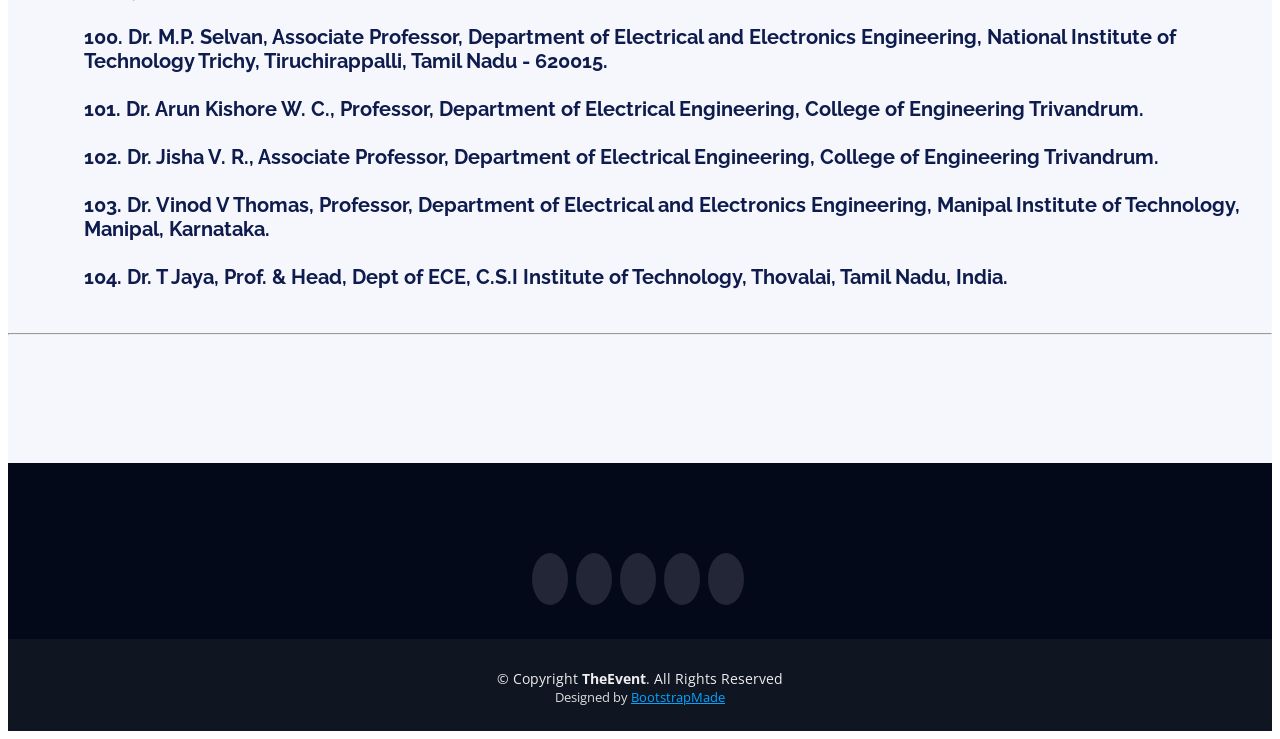
==== commit 2958f80d: "Merge pull request #5 from dscmbcet/main Changes" ====
--- a/committee.html
+++ b/committee.html
@@ -14,7 +14,8 @@
   <!-- <link href="assets/img/apple-touch-icon.png" rel="apple-touch-icon"> -->
 
   <!-- Google Fonts -->
-  <link href="https://fonts.googleapis.com/css?family=Open+Sans:300,300i,400,400i,700,700i|Raleway:300,400,500,700,800" rel="stylesheet">
+  <link href="https://fonts.googleapis.com/css?family=Open+Sans:300,300i,400,400i,700,700i|Raleway:300,400,500,700,800"
+    rel="stylesheet">
 
   <!-- Vendor CSS Files -->
   <link href="assets/vendor/bootstrap/css/bootstrap.min.css" rel="stylesheet">
@@ -43,7 +44,7 @@
       <div id="logo" class="pull-left">
         <!-- Uncomment below if you prefer to use a text logo -->
         <!-- <h1><a href="#intro">The<span>Event</span></a></h1>-->
-       <a href="index.html" class="scrollto"><img src="assets/img/spices.png" alt="" title=""></a>
+        <a href="index.html" class="scrollto"><img src="assets/img/spices.png" alt="" title=""></a>
       </div>
 
       <nav id="nav-menu-container">
@@ -56,19 +57,19 @@
           <li><a href="venue.html"> Venue</a></li>
           <li><a href="contact.html">Contact Us</a></li>
 
-       <!--   <li class="buy-tickets"><a href="tickets.html">Buy Tickets</a></li> -->
+          <!--   <li class="buy-tickets"><a href="tickets.html">Buy Tickets</a></li> -->
         </ul>
       </nav><!-- #nav-menu-container -->
-      
+
     </div>
   </header><!-- End Header -->
 
-   <!-- ======= Intro Section ======= -->
-   <section id="intro">
+  <!-- ======= Intro Section ======= -->
+  <section id="intro">
     <div class="intro-container" data-aos="zoom-in" data-aos-delay="100">
       <h1 class="mb-4 pb-0">Committee<br><span></span> </h1>
       <p class="mb-4 pb-0"></p>
-    
+
     </div>
   </section><!-- End Intro Section -->
 
@@ -84,11 +85,11 @@
 
 
       <ul class="nav nav-tabs" role="tablist" data-aos="fade-up" data-aos-delay="100">
-        <li style="padding: 5px;"class="nav-item">
+        <li style="padding: 5px;" class="nav-item">
           <a class="nav-link active" href="#day-1" role="tab" data-toggle="tab">Organising Committee</a>
         </li>
-        <li style= "padding: 5px;" class="nav-item">
-          <a class="nav-link" href="#day-2" role="tab" data-toggle="tab">Technical  Programme Committee</a>
+        <li style="padding: 5px;" class="nav-item">
+          <a class="nav-link" href="#day-2" role="tab" data-toggle="tab">Technical Programme Committee</a>
         </li>
       </ul>
 
@@ -102,330 +103,376 @@
           <section id="schedule" class="section-with-bg">
             <div class="container" data-aos="fade-up">
               <div class="section-header">
-        
+
                 <h2>Organising Committee</h2>
-        
-                </div>
-        
-                <div class="important-dates">
-        
-        
-        
-                    <h3 style="text-align: left; font-size: 30px;">
-                        Chief Patron
-                    </h3>
-        
-                   
-                    
-                    <h4 style="font-size: 20px; font-weight: bold; margin-left: 6%;"> <em>HIS BEATITUDE MORAN MOR BASELIOS CARDINAL CLEEMIS CATHOLICOS,</em> Patron (Major Archbishop of the Malankara Syrian Catholic Church).</h4> 
-        
-                    <hr>
-        
-                    <h3 style="text-align: left; font-size: 30px;">
-                        Patrons
-                    </h3>
-                    
-                    <h4 style="font-size: 20px; font-weight: bold; margin-left: 6%;"><em>Rev. Fr. John Vilayil, </em> Bursar, MBCET </h4> 
-                    <h4 style="font-size: 20px; font-weight: bold; margin-left: 6%;"><em>Rev. Fr. Raju Parukoor, </em> Asst.Bursar, MBCET </h4> 
-        
-        
-                    <hr>
-        
-                    <h3 style="text-align: left; font-size: 30px;">
-                        General Conference Chair
-                    </h3>
-                    
-                    <h4 style="font-size: 20px; font-weight: bold; margin-left: 6%;"><em>Dr. Abraham T Mathew, </em> SMIEEE, Principal, Mar Baselios College of Engineering and Technology </h4> 
-                    <h4 style="font-size: 20px; font-weight: bold; margin-left: 6%;"><em>Prof. George K. Karagiannidis, </em> Fellow IEEE, Director of Telecommunications Systems & Networks Lab, Electrical & Computer Engineering Dept., Aristotle University of Thessaloniki, Greece</h4> 
-        
-        
-                    <hr>
-        
-                    <h3 style="text-align: left; font-size: 30px;">
-                        Conference Co-Chairs
-                    </h3>
-                    
-                    <h4 style="font-size: 20px; font-weight: bold; margin-left: 6%;"><em>Prof. Viswanatha Rao, </em> SMIEEE, Vice Principal, MBCET</h4> 
-                    <h4 style="font-size: 20px; font-weight: bold; margin-left: 6%;"><em>Dr. Akshay Kumar Rathore, </em> Fellow IEEE, Associate Professor,Department of Electrical and Computer Engineering, Concordia University, Montreal, Canada</h4> 
-                    <h4 style="font-size: 20px; font-weight: bold; margin-left: 6%;"><em>Mrs. Sarada Jayakrishnan, </em>Chair, IEEE Kerala Section & DGM(O), Terumo Penpol Limited, Thiruvananthapuram Taluk, Kerala, India</h4> 
-        
-                    <hr>
-        
-                    <h3 style="text-align: left; font-size: 30px;">
-                        Organizing Chair
-                    </h3>
-                    
-                    <h4 style="font-size: 20px; font-weight: bold; margin-left: 6%;"><em>Dr. J. Jayakumari, </em> SMIEEE, Professor, Dept. of ECE </h4> 
-                    <h4 style="font-size: 20px; font-weight: bold; margin-left: 6%;"><em>Dr. Maode Ma, </em> Associate Professor, School of Electrical & Electronic Engineering, Nanyang Technological University, Singapore.</h4> 
-        
-        
-                    <hr>
-        
-                    <h3 style="text-align: left; font-size: 30px;">
-                        Technical Program Chair
-                    </h3>
-                    
-                    <h4 style="font-size: 20px; font-weight: bold; margin-left: 6%;"><em>Dr. Nisha G K,  </em> Professor and Head, Department of Electrical and Electronics Engineering, MBCET. </h4> 
-                    <h4 style="font-size: 20px; font-weight: bold; margin-left: 6%;"><em>Dr. Gileesh M P, </em> Secretary, IEEE Kerala Section & Associate Professor at GEC Wayanad. </h4> 
-        
-        
-                    <hr>
-        
-                    <h3 style="text-align: left; font-size: 30px;">
-                        Finance Chair
-                    </h3>
-                    
-                    <h4 style="font-size: 20px; font-weight: bold; margin-left: 6%;"><em>Dr. M J Jayashree, </em> Professor and Head, Department of Electronics and Communication Engineering, MBCET. </h4> 
-                    <h4 style="font-size: 20px; font-weight: bold; margin-left: 6%;"><em>Ms. Ancy S Anselam, </em> Asst. Professor, Department of Electronics and Communication Engineering, MBCET. </h4> 
-        
-        
-                    <hr>
-        
-                    <h3 style="text-align: left; font-size: 30px;">
-                        Publication Chair 
-                    </h3>
-                    
-                    <h4 style="font-size: 20px; font-weight: bold; margin-left: 6%;"><em>Dr. Sabu M Thambi, </em> SMIEEE, Professor, Indian Institute of Information Technology and Management-Kerala (IIITM-K), Technopark Campus, Trivandrum </h4> 
-                    <h4 style="font-size: 20px; font-weight: bold; margin-left: 6%;"><em>Dr. Tessy Mathew, </em> Assoc. Professor and Head, Department of Computer Science and Engineering, MBCET. </h4> 
-        
-        
-                    <hr>
-        
-                    <h3 style="text-align: left; font-size: 30px;">
-                        Publicity Chair
-                    </h3>
-                    
-                    <h4 style="font-size: 20px; font-weight: bold; margin-left: 6%;"><em>Dr. Paul Thomas, </em> Professor, Department of Electronics and Communication Engineering, MBCET.</h4> 
-                    <h4 style="font-size: 20px; font-weight: bold; margin-left: 6%;"><em>Mr. Nandan S, Chair, </em> Student Activities at IEEE Kerala Section; Assistant Professor & Placement Officer at LBS Institute of Technology for Women, Trivandrum </h4> 
-        
-        
-                    <hr>
-        
-                    <h3 style="text-align: left; font-size: 30px;">
-                        Tutorial Chair 
-                    </h3>
-                    
-                    <h4 style="font-size: 20px; font-weight: bold; margin-left: 6%;"><em>Dr. Jisha John, </em> Asst. Professor, Department of Computer Science and Engineering, MBCET.</h4> 
-                    <h4 style="font-size: 20px; font-weight: bold; margin-left: 6%;"><em>Mr. Sabarinath G Pillai, </em> Vice Chair-Professional Activities, IEEE India Council. </h4> 
-        
-        
-        
-        
-                </div>
-        
-                </div>
-        
-                </section>
 
               </div>
 
-
-
-
-
-
-                <div role="tabpanel" class="col-lg-9  tab-pane fade" id="day-2"> 
-
-
-
-                  <section id="schedule" class="section-with-bg">
-                    <div class="container" data-aos="fade-up">
-                      <div class="section-header">
-                
-                        <h2 style="font-size:30px;">Advisory & Technical Program Committee</h2>
-        
-                      </div>
-        
-                        <div class="important-dates">
-        
-        
-                        <h3 style="text-align: left; font-size: 30px;">
-                            International members
-                        </h3>
-        
-                        <h4 style="font-size: 20px; font-weight: bold; margin-left: 6%"> 
-                            
-                                    1.	Dr. M Xie, PhD (Quality), Fellow of IEEE, Chair Professor, Dept of Systems Engineering and Engineering Management; City University of Hong Kong. <br> <br>
-                                    2.	Dr. Tinku Acharya, Fellow IEEE, Videonetics, USA. <br> <br>
-                                    3.	Dr. VarunJeoti, ERA Chair of Strentex Project in Faculty of Technical Sciences, University of Novi Sad, Serbia. <br> <br>
-                                    4.	Dr. Sharul Kamal Bin Abdul Rahman, Professor, Faculty of Electrical Engineering, University Teknologi Malaysia <br> <br>
-                                    5.	Dr. UmashankarSubramaniam, Department of Communication and Network, college of Engineering, Prince Sultan University, Riyadh, Saudi Arabia. <br> <br>
-                                    6.	Dr. Lenin Gopal, Associate Professor and Head, Department of Electrical & Computer Engineering, Curtin University, Malaysia. <br> <br>
-                                    7.	Dr. David N.V, Faculty of Mechanical Engineering, UniversitiTeknologi Mara, Malaysia. <br> <br>
-                                    8.	Dr. R. Sreerama Kumar., Professor (DSM & EE Chair), Vice-Presidency for Projects, King Abdulaziz University Jeddah, Saudi Arabia. <br> <br>
-                                    9.	Dr. Afaq Ahmad, Professor, Department Electrical and Computer Engineering, Sultan Qaboos University, Sultanate of Oman. <br> <br>
-                                    10.	Dr. Sadasivan Puthusserypady, Associate Professor, Technical University of Denmark. <br> <br>
-                                    11.	Dr. Amin Al-Habaibeh, Professor of Intelligent Engg. Systems, Director-DTA-Ebnergy, Nottingham Trent University. <br> <br>
-                                    12.	Dr. Adao Silva, Dept. of Telecommunication, University of Aveiro, Portugal. <br> <br>
-                                    13.	Prof. Vincenzo Piuri, Dipartimento di Informatica, University of Milano, Italy. <br> <br>
-                                    14.	Dr. Faizan Qamar, Senior Lecturer, Faculty of Information Science and Technology (FTSM), Universiti Kebangsaan Malaysia (UKM - The National University of Malaysia). 43600 UKM Bangi, Selangor, Malaysia. <br> <br>
-                             
-                                    <hr>
-        
-        
-                                        <h3 style="text-align: left; font-size: 30px;">
-                                            National members
-                                        </h3>
-            
-                                        <h4 style="font-size: 20px; font-weight: bold; margin-left: 6%">
-                                            
-                                            1.	Dr. V R Singh, Life Fellow-IEEE, Associate Editor, IEEE-TIM, Professor at NPL, New Delhi, India and visiting Professor at Korea University, South Korea. <br> <br>
-                                            2.	Dr. Sivaji Chakravorti, Past Chair, IEEE India Council, Professor of Electrical Engineering at Jadavpur University and Former Director, NIT Calicut. <br> <br>
-                                            3.	Dr. Sakuntala S Pillai, Former Dean(R&D), Mar Baselios College of Engineering and Technology, Thiruvananthapuram. <br> <br>
-                                            4.	Dr. T M George, Director of Corporate Relations, MBCET. <br> <br>
-                                            5.	Dr. Manoj, Prof., Dept. of Avionics, IIST, Trivandrum. <br> <br>
-                                            6.	Dr. Tara Raveendran, Professor, Department of Applied Electronics and Instrumentation Engineering, Government Engineering College, Kozhikode. <br> <br>
-                                            7.	Dr. David Solomon, Professor, Dept of ECE, College of Engineering, Trivandrum. <br> <br>
-                                            8.	Dr. Sameer S.M., SMIEEE, Professor, National Institute of Technology  Calicut, Vice Chairman, Educational Activities, IEEE India Council. <br> <br>
-                                            9. Dr. N vijayakumar, Principal, Govt. Engineering college, Bartonhill, Trivandrum <br> <br>
-        
-                                            10.	Dr. M. Ayyappan, former chairman and managing director of HLL Lifecare Ltd, Trivandrum. <br> <br>
-                                            11.	Dr. Paul Joseph K, Professor(HAG), National Institute of Technology  Calicut. <br> <br>
-                                            12.	Dr.Tony Thomas, CIO, Senior Advisor, Boston Consultancy, India. <br> <br>
-                                            13.	Dr. Sathidevi P.S., SMIEEE, Director I/c, Professor(HAG), National Institute of Technology  Calicut. <br> <br>
-                                            14.	Dr. Lillykutty Jacob, SMIEEE, Professor(HAG), National Institute of Technology  Calicut. <br> <br>
-                                            15.	Prof. Radhakant Padhi, SMIEEE,  Dept of Aerospace Engineering, IISc, Bangalore. <br> <br>
-                                            16.	Dr. Jeevamma Jacob, Professor(HAG), National Institute of Technology  Calicut. <br> <br>
-                                            17.	Dr. J. Murali Krishnan, Professor, Department of Civil Engineering, Indian Institute Of Technology, Madras, Tamil Nadu, India. <br> <br>
-                                            18.	Dr. Saly George, Professor(HAG), National Institute of Technology  Calicut. <br> <br>
-                                            19.	Dr. Boby George, Department of Electrical Engineering, Indian Institute Of Technology, Madras, Tamil Nadu, India. <br> <br>
-                                            20.	Dr. Jose Mathew, Professor(HAG), National Institute of Technology  Calicut. <br> <br>
-                                            21.	Dr. Deepak Mishra, Assoc. Prof, Dept. of Avionics, IIST, Trivandrum. <br> <br>
-                                            22.	Dr. J. Sheeba Rani, Associate Professor, Department of Avionics, IIST, Valiamala, Thiruvananthapuram. <br> <br>
-                                            23.	Dr. R Manu, Professor, National Institute of Technology  Calicut. <br> <br>
-                                            24.	Dr. B ChittiBabu, IIITDM, Kancheepuram. <br> <br>
-                                            25.	Dr. Deepthi P.P., Professor, National Institute of Technology  Calicut. <br> <br>
-                                            26.	Dr. Madheswaran, Principal at Muthayammal Engineering College, Salem, India. <br> <br>
-                                            27.	Dr. Babu A.V., Professor, National Institute of Technology  Calicut. <br> <br>
-                                            28.	Dr. Bharat Bhushan Sharma, Assoc. Prof. DoEE, NIT Hamirpur (HP). <br> <br>
-                                            29.	Dr. Sreelekha G, Professor, National Institute of Technology  Calicut. <br> <br>
-                                            30.	Dr. Sethunadh R, Head, QDTT, VSSc, ISRO, Trivandrum. <br> <br>
-                                            31.	Dr. Sreelatha, VSSC, Trivandrum. <br> <br>
-                                            32.	Dr. Bijuna Kunju K., Chair, IA/IE/PELS Jt. Chapter, IEEE Kerala section and Professor and Head of Department, Department of Electrical and Electronics Engineering, TKM College of Engineering, Kollam. <br> <br>
-                                            33.	Dr. Biju K., Vice-Chair, IA/IE/PELS Jt. Chapter, IEEE Kerala section and Head of Department, Department of Electrical and Electronics Engineering, College of Engineering, Munnar. <br> <br>
-                                            34.	Dr. Rijil Ramchand, Professor and Head of Department, Department of Electrical Engineering, National Institute of Technology Calicut. <br> <br>
-                                            35.	Dr. S Suja Priyadharsini, Anna University regional Centre Tirunelveli. <br> <br>
-                                            36.	Dr. Bindu G. R., Professor, Department of Electrical and Electronics Engineering, College of Engineering, Thiruvananthapuram. <br> <br>
-                                            37.	Dr. R. Hari Kumar, Assistant Professor, Department of Electrical and Electronics Engineering, College of Engineering, Thiruvananthapuram. <br> <br>
-                                            38.	Dr. Jaison Mathew, Assistant Professor, Department of Electrical and Electronics Engineering, Government Engineering College, Thrissur. <br> <br>
-                                            39.	Dr. Elizabeth Rita Samuel, Assistant Professor & HoD, Department of Electrical and Electronics Engineering, Rajagiri School of Engineering and Technology, Kochi. <br> <br>
-                                            40.	Dr. Madhu S Nair, Associate Professor, Dept. of Computer Science, CUSAT. <br> <br>
-                                            41.	Dr. Anup Dandapat, Associate Professor & Head, Department of ECE, National Institute of Technology, Meghalaya. <br> <br>
-        
-        
-                                            42.	Dr. N. Mohan Kumar, Professor, Dept. of Electrical, Electronics and Communication Engineering, GITAM School of Technology, Bengaluru campus. <br> <br>
-                                            43.	Dr. S. Rajaram, Professor & Head, Department of Electronics and Communication Engineering, Thyagarajar College of Engineering, Madurai. <br> <br>
-                                            44.	Dr. S. Ravi, Professor, Department of Computer Science and Engineering,Pondicherry University, India. <br> <br>
-                                            45.	Dr. T. Shanmuganatham, Professor, Department of Electronics, Pondicherry. <br> <br>
-                                            46.	University, Puducherry. <br> <br>
-                                            47.	Dr. P. Karuppannan, Department of Electronics and Communication Engineering, NATIONAL INSTITUTE OF TECHNOLOGY , Allahabad, India. <br> <br>
-                                            48.	Dr. N. B. Balamurugan, Associate Professor, Dept. of ECE, Thyagarajar College of Engineering, Madurai. <br> <br>
-                                            49.	Dr. M. Sathish Kumar, Professor & Head, Dept. of ECE, Manipal Institute of Technology, Karnataka. <br> <br>
-                                            50.	Dr. Surekha Kamath, Associate Professor, Department of Instrumentation & Control Engineering, Manipal University. <br> <br>
-                                            51.	Dr. V. Kavitha, Professor, Dept. of CSE, Anna University Kancheepuram campus. <br> <br>
-                                            52.	Dr. Bindu S., Assistant Professor, Department of Electrical and Electronics Engineering, Manipal Institute of Technology. <br> <br>
-                                            53.	Dr. Berclin Jeyaprabha S, Associate Professor, Department of Electrical and Electronics Engineering, Christ University, Bengaluru. <br> <br>
-                                            54.	Dr. M. Umapathy, Professor (HAG), Dept of ICE, National Institute of Technology Trichy. <br> <br>
-                                            55.	Dr. A. Rama Kalyan, Professor, Dept of ICE, National Institute of Technology Trichy
-                                            56.	Dr. Samit Bhattacharya, Associate Professor, Dept of Computer Science and Engineering, IIT Guwahati, Assam. <br> <br>
-                                            57.	Dr. John Jose, Assistant Professor, Dept of Computer Science & Engineering, Indian Institute of Technology Guwahati (IITG), Guwahati, Assam. <br> <br>
-                                            58.	Dr. C. Seldev Christopher, Professor, Department of CSE, St. Xavier’s Catholic College of Engineering, Chunkankadai, K.K dist.,Tamil Nadu. <br> <br>
-                                            59.	Dr. P. Sreejaya, Professor and Head, Department of Electrical Engineering, College of Engineering Trivandrum. <br> <br>
-                                            60.	Dr. Lekshmi A., Professor, Department of Electrical Engineering, College of Engineering Trivandrum.<br> <br>
-                                            61.	Dr. Savier J. S., Professor, Department of Electrical Engineering, College of Engineering Trivandrum.<br> <br>
-                                            62.	Dr. Mabel Ebenezer, Associate Professor, Department of Electrical Engineering, College of Engineering Trivandrum. <br> <br>
-                                            63.	Dr. Arlene Davidson R., Associate Professor, Department of Electrical Engineering, College of Engineering Trivandrum. <br> <br>
-                                            64.	Dr. Francis M. Fernandez, Professor, Department of Electrical Engineering, College of Engineering Trivandrum.<br> <br>
-                                            65.	Dr. R. M. Shereef, Professor, Department of Electrical Engineering, College of Engineering Trivandrum.<br> <br>
-        
-                                            66.	Dr. Mini V. P., Associate Professor, Department of Electrical Engineering, College of Engineering Trivandrum.<br> <br>
-                                            67.	Dr. Dinesh Gopinath, Associate Professor, Department of Electrical Engineering, College of Engineering Trivandrum.<br> <br>
-                                            68.	Dr. T. Rajeev, Professor, Department of Electrical Engineering, College of Engineering Trivandrum.<br> <br>
-                                            69.	Dr. Jayasree M. S., Associate Professor, Department of Electrical Engineering, College of Engineering Trivandrum. <br> <br>
-                                            70.	Dr. Suresh K. Damodaran, Associate Professor, Department of Electrical & Electronics Engineering, Government Engineering College, Thrissur. <br> <br>
-                                            71.	Dr. Imthias Ahamed T. P., Professor, Department of Electrical & Electronics Engineering, TKM College of Engineering, Kollam. <br> <br>
-                                            72.	Dr. Sheeba R., Professor, Department of Electrical & Electronics Engineering, TKM College of Engineering, Kollam.<br> <br>
-                                            73.	Dr. B. Jayanand, Professor, Department of Electrical Engineering, Government Engineering College, Thrissur.<br> <br>
-                                            74.	Dr. Jiji K. S., Professor, Department of Electrical Engineering, Government Engineering College, Thrissur.<br> <br>
-                                            75.	Dr. Bindumol E. K., Associate Professor, Department of Electrical Engineering, Government Engineering College, Thrissur. <br> <br>
-                                            76.	Dr. Kumaravel S., Assistant Professor, Department of Electrical Engineering, National Institute of Technology Calicut, Calicut, Kerala. <br> <br>
-                                            77.	Dr. Jagadanand G., Associate Professor, Department of Electrical Engineering, National Institute of Technology Calicut, Calicut, Kerala. <br> <br>
-                                            78.	Dr. Sindhu T.K., Associate Professor, Associate Professor, Department of Electrical Engineering, National Institute of Technology Calicut, Calicut, Kerala. <br> <br>
-                                            79.	Dr. Ashok S., Professor, Department of Electrical Engineering, National Institute of Technology Calicut. <br> <br>
-                                            80.	Dr. Jeevamma Jacob, Professor, Department of Electrical Engineering, National Institute of Technology Calicut. <br> <br>
-                                            81.	Dr. N. Kumaresan, Professor, Department of Electrical and Electronics Engineering, NIT, Tiruchirappalli, Tamil Nadu - 620015, India. <br> <br> 
-                                            82.	Dr. M. Venkatakirthiga, Associate Professor, Department of Electrical and Electronics Engineering, NIT, Tiruchirappalli, Tamil Nadu - 620015, India. <br> <br>
-                                            83.	Dr. S Arul Daniel, Professor, Department of Electrical and Electronics Engineering, NIT, Tiruchirappalli, Tamil Nadu - 620015, India.  <br> <br>
-                                            84.	Dr. K. Sundareswaran, Professor, Department of Electrical and Electronics Engineering, National Institute of Technology Trichy, Tiruchirappalli, Tamil Nadu - 620015. <br> <br>
-                                            85.	Dr. P. Raja, Associate Professor, Department of Electrical and Electronics Engineering, National Institute of Technology Trichy, Tiruchirappalli, Tamil Nadu - 620015. <br> <br>
-                                            86.	Dr. M.P. Selvan, Associate Professor, Department of Electrical and Electronics Engineering, National Institute of Technology Trichy, Tiruchirappalli, Tamil Nadu - 620015. <br> <br>
-        
-                                            87. Dr. Arun Kishore W. C., Professor, Department of Electrical Engineering, College of Engineering Trivandrum. <br> <br>
-                                            88. Dr. Jisha V. R., Associate Professor, Department of Electrical Engineering, College of Engineering Trivandrum. <br> <br>
-                                            89. Dr. Vinod V Thomas, Professor, Department of Electrical and Electronics Engineering, Manipal Institute of Technology, Manipal, Karnataka. <br> <br>
-                                            
-
-        
-            
-                                            </h4>
-
-                                            <hr>
-            
-        
-        
-                    </div>
-        
-        
-      
-                    </div>
-        
-                </div>
-        
-                </section>
+              <div class="important-dates">
+
+
+
+                <h3 style="text-align: left; font-size: 30px;">
+                  Chief Patron
+                </h3>
+
+
+
+                <h4 style="font-size: 20px; font-weight: bold; margin-left: 6%;"> <em>HIS BEATITUDE MORAN MOR BASELIOS
+                    CARDINAL CLEEMIS CATHOLICOS,</em> Patron (Major Archbishop of the Malankara Syrian Catholic Church).
+                </h4>
+
+                <hr>
+
+                <h3 style="text-align: left; font-size: 30px;">
+                  Patrons
+                </h3>
+
+                <h4 style="font-size: 20px; font-weight: bold; margin-left: 6%;"><em>Rev. Fr. John Vilayil, </em>
+                  Bursar, MBCET </h4>
+                <h4 style="font-size: 20px; font-weight: bold; margin-left: 6%;"><em>Rev. Fr. Raju Parukoor, </em>
+                  Asst.Bursar, MBCET </h4>
+
+
+                <hr>
+
+                <h3 style="text-align: left; font-size: 30px;">
+                  General Conference Chair
+                </h3>
+
+                <h4 style="font-size: 20px; font-weight: bold; margin-left: 6%;"><em>Dr. Abraham T Mathew, </em> SMIEEE,
+                  Principal, Mar Baselios College of Engineering and Technology </h4>
+                <h4 style="font-size: 20px; font-weight: bold; margin-left: 6%;"><em>Prof. George K. Karagiannidis,
+                  </em> Fellow IEEE, Director of Telecommunications Systems & Networks Lab, Electrical & Computer
+                  Engineering Dept., Aristotle University of Thessaloniki, Greece</h4>
+
+
+                <hr>
+
+                <h3 style="text-align: left; font-size: 30px;">
+                  Conference Co-Chairs
+                </h3>
+
+                <h4 style="font-size: 20px; font-weight: bold; margin-left: 6%;"><em>Prof. Viswanatha Rao, </em> SMIEEE,
+                  Vice Principal, MBCET</h4>
+                <h4 style="font-size: 20px; font-weight: bold; margin-left: 6%;"><em>Dr. Akshay Kumar Rathore, </em>
+                  Fellow IEEE, Associate Professor,Department of Electrical and Computer Engineering, Concordia
+                  University, Montreal, Canada</h4>
+                <h4 style="font-size: 20px; font-weight: bold; margin-left: 6%;"><em>Mrs. Sarada Jayakrishnan,
+                  </em>Chair, IEEE Kerala Section & DGM(O), Terumo Penpol Limited, Thiruvananthapuram Taluk, Kerala,
+                  India</h4>
+
+                <hr>
+
+                <h3 style="text-align: left; font-size: 30px;">
+                  Organizing Chair
+                </h3>
+
+                <h4 style="font-size: 20px; font-weight: bold; margin-left: 6%;"><em>Dr. J. Jayakumari, </em> SMIEEE,
+                  Professor, Dept. of ECE </h4>
+                <h4 style="font-size: 20px; font-weight: bold; margin-left: 6%;"><em>Dr. Maode Ma, </em> Associate
+                  Professor, School of Electrical & Electronic Engineering, Nanyang Technological University, Singapore.
+                </h4>
+
+
+                <hr>
+
+                <h3 style="text-align: left; font-size: 30px;">
+                  Technical Program Chair
+                </h3>
+
+                <h4 style="font-size: 20px; font-weight: bold; margin-left: 6%;"><em>Dr. Nisha G K, </em> Professor and
+                  Head, Department of Electrical and Electronics Engineering, MBCET. </h4>
+                <h4 style="font-size: 20px; font-weight: bold; margin-left: 6%;"><em>Dr. Gileesh M P, </em> Secretary,
+                  IEEE Kerala Section & Associate Professor at GEC Wayanad. </h4>
+
+
+                <hr>
+
+                <h3 style="text-align: left; font-size: 30px;">
+                  Finance Chair
+                </h3>
+
+                <h4 style="font-size: 20px; font-weight: bold; margin-left: 6%;"><em>Dr. M J Jayashree, </em> Professor
+                  and Head, Department of Electronics and Communication Engineering, MBCET. </h4>
+                <h4 style="font-size: 20px; font-weight: bold; margin-left: 6%;"><em>Ms. Ancy S Anselam, </em> Asst.
+                  Professor, Department of Electronics and Communication Engineering, MBCET. </h4>
+
+
+                <hr>
+
+                <h3 style="text-align: left; font-size: 30px;">
+                  Publication Chair
+                </h3>
+
+                <h4 style="font-size: 20px; font-weight: bold; margin-left: 6%;"><em>Dr. Sabu M Thambi, </em> SMIEEE,
+                  Professor, Indian Institute of Information Technology and Management-Kerala (IIITM-K), Technopark
+                  Campus, Trivandrum </h4>
+                <h4 style="font-size: 20px; font-weight: bold; margin-left: 6%;"><em>Dr. Tessy Mathew, </em> Assoc.
+                  Professor and Head, Department of Computer Science and Engineering, MBCET. </h4>
+
+
+                <hr>
+
+                <h3 style="text-align: left; font-size: 30px;">
+                  Publicity Chair
+                </h3>
+
+                <h4 style="font-size: 20px; font-weight: bold; margin-left: 6%;"><em>Dr. Paul Thomas, </em> Professor,
+                  Department of Electronics and Communication Engineering, MBCET.</h4>
+                <h4 style="font-size: 20px; font-weight: bold; margin-left: 6%;"><em>Mr. Nandan S, Chair, </em> Student
+                  Activities at IEEE Kerala Section; Assistant Professor & Placement Officer at LBS Institute of
+                  Technology for Women, Trivandrum </h4>
+
+
+                <hr>
+
+                <h3 style="text-align: left; font-size: 30px;">
+                  Tutorial Chair
+                </h3>
+
+                <h4 style="font-size: 20px; font-weight: bold; margin-left: 6%;"><em>Dr. Jisha John, </em> Asst.
+                  Professor, Department of Computer Science and Engineering, MBCET.</h4>
+                <h4 style="font-size: 20px; font-weight: bold; margin-left: 6%;"><em>Mr. Sabarinath G Pillai, </em> Vice
+                  Chair-Professional Activities, IEEE India Council. </h4>
+
+
+
+
+              </div>
+
+            </div>
+
+          </section>
 
         </div>
 
 
 
-      </div>
-
-
-
-
-
-
-
-
-
-
-
-
-
-      </div>
-
-
-
-
-
-
-
-
+
+
+
+        <div role="tabpanel" class="col-lg-9  tab-pane fade" id="day-2">
+
+
+
+          <section id="schedule" class="section-with-bg">
+            <div class="container" data-aos="fade-up">
+              <div class="section-header">
+
+                <h2 style="font-size:30px;">Advisory & Technical Program Committee</h2>
+
+              </div>
+
+              <div class="important-dates">
+
+
+                <h3 style="text-align: left; font-size: 30px;">
+                  International members
+                </h3>
+
+                <h4 style="font-size: 20px; font-weight: bold; margin-left: 6%">
+
+                  1. Dr. M Xie, PhD (Quality), Fellow of IEEE, Chair Professor, Dept of Systems Engineering and
+                  Engineering Management; City University of Hong Kong. <br> <br>
+                  2. Dr. Tinku Acharya, Fellow IEEE, Videonetics, USA. <br> <br>
+                  3. Dr. VarunJeoti, ERA Chair of Strentex Project in Faculty of Technical Sciences, University of Novi
+                  Sad, Serbia. <br> <br>
+                  4. Dr. Sharul Kamal Bin Abdul Rahman, Professor, Faculty of Electrical Engineering, University
+                  Teknologi Malaysia <br> <br>
+                  5. Dr. UmashankarSubramaniam, Department of Communication and Network, college of Engineering, Prince
+                  Sultan University, Riyadh, Saudi Arabia. <br> <br>
+                  6. Dr. Lenin Gopal, Associate Professor and Head, Department of Electrical & Computer Engineering,
+                  Curtin University, Malaysia. <br> <br>
+                  7. Dr. David N.V, Faculty of Mechanical Engineering, UniversitiTeknologi Mara, Malaysia. <br> <br>
+                  8. Dr. R. Sreerama Kumar., Professor (DSM & EE Chair), Vice-Presidency for Projects, King Abdulaziz
+                  University Jeddah, Saudi Arabia. <br> <br>
+                  9. Dr. Afaq Ahmad, Professor, Department Electrical and Computer Engineering, Sultan Qaboos
+                  University, Sultanate of Oman. <br> <br>
+                  10. Dr. Sadasivan Puthusserypady, Associate Professor, Technical University of Denmark. <br> <br>
+                  11. Dr. Amin Al-Habaibeh, Professor of Intelligent Engg. Systems, Director-DTA-Ebnergy, Nottingham
+                  Trent University. <br> <br>
+                  12. Dr. Adao Silva, Dept. of Telecommunication, University of Aveiro, Portugal. <br> <br>
+                  13. Prof. Vincenzo Piuri, Dipartimento di Informatica, University of Milano, Italy. <br> <br>
+                  14. Dr. Faizan Qamar, Senior Lecturer, Faculty of Information Science and Technology (FTSM),
+                  Universiti Kebangsaan Malaysia (UKM - The National University of Malaysia). 43600 UKM Bangi, Selangor,
+                  Malaysia. <br> <br>
+
+                  <hr>
+
+
+                  <h3 style="text-align: left; font-size: 30px;">
+                    National members
+                  </h3>
+
+                  <h4 style="font-size: 20px; font-weight: bold; margin-left: 6%">
+
+                    <!-- Final list of members -->
+
+                    1.	Dr. V R Singh, Life Fellow-IEEE, Associate Editor, IEEE-TIM, Professor at NPL, New Delhi, India and visiting Professor at Korea University, South Korea <br> <br>
+                    2.	Dr. Sivaji Chakravorti, Past Chair, IEEE India Council, Professor of Electrical Engineering at Jadavpur University and Former Director, NIT Calicut.<br> <br>
+                    3.	Dr. Sakuntala S Pillai, Former Dean(R&D), Mar Baselios College of Engineering and Technology, Thiruvananthapuram<br> <br>
+                    4.	Dr. T M George, Director of Corporate Relations, MBCET<br> <br>
+                    5.	Dr. Manoj, Prof., Dept. of Avionics, IIST, Trivandrum<br> <br>
+                    6.	Dr. Tara Raveendran, Professor, Department of Applied Electronics and Instrumentation Engineering, Government Engineering College, Kozhikode.<br> <br>
+                    7.	Dr. David Solomon, Professor, Dept of ECE, College of Engineering, Trivandrum<br> <br>
+                    8.	Dr. Sameer S.M., SMIEEE, Professor, National Institute of Technology  Calicut, Vice Chairman, Educational Activities, IEEE India Council<br> <br>
+                    9.	Dr. N Vijayakumar, Principal, Govt. Engineering College, Bartonhill, Trivandrum. <br> <br>
+                    10.	Dr. M. Ayyappan, former chairman and managing director of HLL Lifecare Ltd, Trivandrum<br> <br>
+                    11.	Dr. Paul Joseph K, Professor(HAG), National Institute of Technology  Calicut<br> <br>
+                    12.	Dr.Tony Thomas, CIO, Senior Advisor, Boston Consultancy, India.<br> <br>
+                    13.	Dr. Sathidevi P.S., SMIEEE, Director I/c, Professor(HAG), National Institute of Technology  Calicut<br> <br>
+                    14.	Dr. Lillykutty Jacob, SMIEEE, Professor(HAG), National Institute of Technology  Calicut<br> <br>
+                    15.	Prof. Radhakant Padhi, SMIEEE,  Dept of Aerospace Engineering, IISc, Bangalore.<br> <br>
+                    16.	Dr. Jeevamma Jacob, Professor(HAG), National Institute of Technology  Calicut<br> <br>
+                    17.	Dr. J. Murali Krishnan, Professor, Department of Civil Engineering, Indian Institute Of Technology, Madras, Tamil Nadu, India.<br> <br>
+                    18.	Dr. R Vikraman Nair, Professor, Dept. of CSE, MBCET.<br> <br>
+                    19.	Dr. M Satyakumar, Professor, Dept. of CE, MBCET.<br> <br>
+                    20.	Dr. Saly George, Professor(HAG), National Institute of Technology  Calicut<br> <br>
+                    21.	Dr. Boby George, Department of Electrical Engineering, Indian Institute Of Technology, Madras, Tamil Nadu, India.<br> <br>
+                    22.	Dr. Sreedevi P, Asst. Professor, Dept. of ECE, MBCET.<br> <br>
+                    23.	Dr. Jose Mathew, Professor(HAG), National Institute of Technology  Calicut<br> <br>
+                    24.	Dr. Shalu George, Asst. Professor, Dept. of EEE, MBCET.<br> <br>
+                    25.	Dr. Deepak Mishra, Assoc. Prof, Dept. of Avionics, IIST, Trivandrum<br> <br>
+                    26.	Dr. K Muraleedharan Nair, Professor, Dept. of ME, MBCET.<br> <br>
+                    27.	Dr. J. Sheeba Rani, Associate Professor, Department of Avionics, IIST, Valiamala, Thiruvananthapuram<br> <br>
+                    28.	Dr. Jesna Mohan, Asst. Professor, Dept. of CSE, MBCET.<br> <br>
+                    29.	Dr. R Manu, Professor, National Institute of Technology  Calicut<br> <br>
+                    30.	Dr. B ChittiBabu, IIITDM, Kancheepuram.<br> <br>
+                    31.	Dr. Neethu Roy, Professor, Dept. of CE, MBCET.<br> <br>
+                    32.	Dr. S Jayasree, Professor, Dept. of CE, MBCET.<br> <br>
+                    33.	Dr. Deepthi P.P., Professor, National Institute of Technology  Calicut<br> <br>
+                    34.	Dr. Madheswaran, Principal at Muthayammal Engineering College, Salem, India<br> <br>
+                    35.	Dr. Babu A.V., Professor, National Institute of Technology  Calicut<br> <br>
+                    36.	Prof. A S Shajilal, Professor, Dept. of EEE, MBCET.<br> <br>
+                    37.	Dr. Bharat Bhushan Sharma, Assoc. Prof. DoEE, NIT Hamirpur (HP)<br> <br>
+                    38.	Dr. Sreelekha G, Professor, National Institute of Technology  Calicut<br> <br>
+                    39.	Ms. Luxy Mathews, Assoc. Professor, Dept. of ECE, MBCET.<br> <br>
+                    40.	Ms. Elizabeth Varghese, Assoc. Professor, Dept. of EEE, MBCET.<br> <br>
+                    41.	Dr. Sethunadh R, Head, QDTT, VSSc, ISRO, Trivandrum<br> <br>
+                    42.	Dr. Sreelatha, VSSC, Trivandrum.<br> <br>
+                    43.	Dr. Bijuna Kunju K., Chair, IA/IE/PELS Jt. Chapter, IEEE Kerala section and Professor and Head of Department, Department of Electrical and Electronics Engineering, TKM College of Engineering, Kollam. <br> <br>
+                    44.	Dr. Jisha S V, Asst. Professor, Dept. of CE, MBCET.<br> <br>
+                    45.	Prof. Raju K Gopal, Professor, Dept. of CSE, MBCET.<br> <br>
+                    46.	Dr. Biju K., Vice-Chair, IA/IE/PELS Jt. Chapter, IEEE Kerala section and Head of Department, Department of Electrical and Electronics Engineering, College of Engineering, Munnar. <br> <br>
+                    47.	Dr. Rijil Ramchand, Professor and Head of Department, Department of Electrical Engineering, National Institute of Technology Calicut. <br> <br>
+                    48.	Ms. Asha S, Assoc. Professor, Dept. of CSE, MBCET.<br> <br>
+                    49.	Dr. S Suja Priyadharsini, Anna University regional Centre Tirunelveli.<br> <br>
+                    50.	Dr. Bindu G. R., Professor, Department of Electrical and Electronics Engineering, College of Engineering, Thiruvananthapuram.<br> <br>
+                    51.	Dr. R. Hari Kumar, Assistant Professor, Department of Electrical and Electronics Engineering, College of Engineering, Thiruvananthapuram. <br> <br>
+                    52.	Dr. Jaison Mathew, Assistant Professor, Department of Electrical and Electronics Engineering, Government Engineering College, Thrissur. <br> <br>
+                    53.	Dr. Elizabeth Rita Samuel, Assistant Professor & HoD, Department of Electrical and Electronics Engineering, Rajagiri School of Engineering and Technology, Kochi.<br> <br>
+                    54.	Dr. Madhu S Nair, Associate Professor, Dept. of Computer Science, CUSAT<br> <br>
+                    55.	Dr. Anup Dandapat, Associate Professor & Head, Department of ECE, National Institute of Technology, Meghalaya.<br> <br>
+                    56.	Dr. N. Mohan Kumar, Professor, Dept. of Electrical, Electronics and Communication Engineering, GITAM School of Technology, Bengaluru campus.<br> <br>
+                    57.	Dr. S. Rajaram, Professor & Head, Department of Electronics and Communication Engineering, Thyagarajar College of Engineering, Madurai<br> <br>
+                    58.	Dr. S. Ravi, Professor, Department of Computer Science and Engineering,Pondicherry University, India.<br> <br>
+                    59.	Dr. T. Shanmuganatham, Professor, Department of Electronics, Pondicherry University, Puducherry<br> <br>
+                    60.	Dr.Vijula Grace, Assoc. Professor, Department of ECE, N.I University, Kumaracoil, Tamil Nadu, India<br> <br>
+                    61.	Dr. P. Karuppannan, Department of Electronics and Communication Engineering, NATIONAL INSTITUTE OF TECHNOLOGY , Allahabad, India<br> <br>
+                    62.	Dr. N. B. Balamurugan, Associate Professor, Dept. of ECE, Thyagarajar College of Engineering, Madurai<br> <br>
+                    63.	Dr. M. Sathish Kumar, Professor & Head, Dept. of ECE, Manipal Institute of Technology, Karnataka<br> <br>
+                    64.	Dr. Surekha Kamath, Associate Professor, Department of Instrumentation & Control Engineering, Manipal University<br> <br>
+                    65.	Dr. V. Kavitha, Professor, Dept. of CSE, Anna University Kancheepuram campus.<br> <br>
+                    66.	Dr. Bindu S., Assistant Professor, Department of Electrical and Electronics Engineering, Manipal Institute of Technology.<br> <br>
+                    67.	Dr. Berclin Jeyaprabha S, Associate Professor, Department of Electrical and Electronics Engineering, Christ University, Bengaluru.<br> <br>
+                    68.	Dr. M. Umapathy, Professor (HAG), Dept of ICE, National Institute of Technology Trichy.<br> <br>
+                    69.	Dr. A. Rama Kalyan, Professor, Dept of ICE, National Institute of Technology Trichy<br> <br>
+                    70.	Dr. Samit Bhattacharya, Associate Professor, Dept of Computer Science and Engineering, IIT Guwahati, Assam<br> <br>
+                    71.	Dr. John Jose, Assistant Professor, Dept of Computer Science & Engineering, Indian Institute of Technology Guwahati (IITG), Guwahati, Assam<br> <br>
+                    72.	Dr. C. Seldev Christopher, Professor, Department of CSE, St. Xavier’s Catholic College of Engineering, Chunkankadai, K.K dist.,Tamil Nadu<br> <br>
+                    73.	Dr. P. Sreejaya, Professor and Head, Department of Electrical Engineering, College of Engineering Trivandrum.<br> <br>
+                    74.	Dr. Lekshmi A., Professor, Department of Electrical Engineering, College of Engineering Trivandrum.<br> <br>
+                    75.	Dr. Savier J. S., Professor, Department of Electrical Engineering, College of Engineering Trivandrum.<br> <br>
+                    76.	Dr. Mabel Ebenezer, Associate Professor, Department of Electrical Engineering, College of Engineering Trivandrum.<br> <br>
+                    77.	Dr. Arlene Davidson R., Associate Professor, Department of Electrical Engineering, College of Engineering Trivandrum.<br> <br>
+                    78.	Dr. Francis M. Fernandez, Professor, Department of Electrical Engineering, College of Engineering Trivandrum.<br> <br>
+                    79.	Dr. R. M. Shereef, Professor, Department of Electrical Engineering, College of Engineering Trivandrum.<br> <br>
+                    80.	Dr. Mini V. P., Associate Professor, Department of Electrical Engineering, College of Engineering Trivandrum.<br> <br>
+                    81.	Dr. Dinesh Gopinath, Associate Professor, Department of Electrical Engineering, College of Engineering Trivandrum.<br> <br>
+                    82.	Dr. T. Rajeev, Professor, Department of Electrical Engineering, College of Engineering Trivandrum.<br> <br>
+                    83.	Dr. Jayasree M. S., Associate Professor, Department of Electrical Engineering, College of Engineering Trivandrum.<br> <br>
+                    84.	Dr. Suresh K. Damodaran, Associate Professor, Department of Electrical & Electronics Engineering, Government Engineering College, Thrissur.<br> <br>
+                    85.	Dr. Imthias Ahamed T. P., Professor, Department of Electrical & Electronics Engineering, TKM College of Engineering, Kollam.<br> <br>
+                    86.	Dr. Sheeba R., Professor, Department of Electrical & Electronics Engineering, TKM College of Engineering, Kollam.<br> <br>
+                    87.	Dr. B. Jayanand, Professor, Department of Electrical Engineering, Government Engineering College, Thrissur.<br> <br>
+                    88.	Dr. Jiji K. S., Professor, Department of Electrical Engineering, Government Engineering College, Thrissur.<br> <br>
+                    89.	Dr. Bindumol E. K., Associate Professor, Department of Electrical Engineering, Government Engineering College, Thrissur.<br> <br>
+                    90.	Dr. Kumaravel S., Assistant Professor, Department of Electrical Engineering, National Institute of Technology Calicut, Calicut, Kerala.<br> <br>
+                    91.	Dr. Jagadanand G., Associate Professor, Department of Electrical Engineering, National Institute of Technology Calicut, Calicut, Kerala.<br> <br>
+                    92.	Dr. Sindhu T.K., Associate Professor, Associate Professor, Department of Electrical Engineering, National Institute of Technology Calicut, Calicut, Kerala.<br> <br>
+                    93.	Dr. Ashok S., Professor, Department of Electrical Engineering, National Institute of Technology Calicut. <br> <br>
+                    94.	Dr. Jeevamma Jacob, Professor, Department of Electrical Engineering, National Institute of Technology Calicut. <br> <br>
+                    95.	Dr. N. Kumaresan, Professor, Department of Electrical and Electronics Engineering, NIT, Tiruchirappalli, Tamil Nadu - 620015, India. <br> <br>
+                    96.	Dr. M. Venkatakirthiga, Associate Professor, Department of Electrical and Electronics Engineering, NIT, Tiruchirappalli, Tamil Nadu - 620015, India. <br> <br>
+                    97.	Dr. S Arul Daniel, Professor, Department of Electrical and Electronics Engineering, NIT, Tiruchirappalli, Tamil Nadu - 620015, India. <br> <br>
+                    98.	Dr. K. Sundareswaran, Professor, Department of Electrical and Electronics Engineering, National Institute of Technology Trichy, Tiruchirappalli, Tamil Nadu - 620015. <br> <br>
+                    99.	Dr. P. Raja, Associate Professor, Department of Electrical and Electronics Engineering, National Institute of Technology Trichy, Tiruchirappalli, Tamil Nadu - 620015. <br> <br>
+                    100.	Dr. M.P. Selvan, Associate Professor, Department of Electrical and Electronics Engineering, National Institute of Technology Trichy, Tiruchirappalli, Tamil Nadu - 620015. <br> <br>
+                    101.	Dr. Arun Kishore W. C., Professor, Department of Electrical Engineering, College of Engineering Trivandrum.<br> <br>
+                    102.	Dr. Jisha V. R., Associate Professor, Department of Electrical Engineering, College of Engineering Trivandrum.<br> <br>
+                    103.	Dr. Vinod V Thomas, Professor, Department of Electrical and Electronics Engineering, Manipal Institute of Technology, Manipal, Karnataka.<br> <br>
+                    104.	Dr. T Jaya, Prof. & Head, Dept of ECE, C.S.I Institute of Technology, Thovalai, Tamil Nadu, India.<br> <br>
+
+                  </h4>
+
+                  <hr>
+
+
+
+              </div>
+
+
+
+            </div>
+
+        </div>
 
   </section>
 
-        
-
-
-
-
-
-
-<!-- ======= Footer ======= -->
-<footer id="footer">
-  <div class="footer-top">
-    <div class="container">
-
-   <!-- <div class="row">
+  </div>
+
+
+
+  </div>
+
+
+
+
+
+
+
+
+
+
+
+
+
+  </div>
+
+
+
+
+
+
+
+
+
+  </section>
+
+
+
+
+
+
+
+
+  <!-- ======= Footer ======= -->
+  <footer id="footer">
+    <div class="footer-top">
+      <div class="container">
+
+        <!-- <div class="row">
 
         <div class="col-lg-3 col-md-6 footer-info">
           <img src="assets/img/logo.png" alt="TheEvenet">
@@ -457,49 +504,49 @@
       </div> -->
 
 
-      <div class="social-links copyright">
-        <a href="#" class="twitter"><i class="fa fa-twitter"></i></a>
-        <a href="#" class="facebook"><i class="fa fa-facebook"></i></a>
-        <a href="#" class="instagram"><i class="fa fa-instagram"></i></a>
-        <a href="#" class="google-plus"><i class="fa fa-google-plus"></i></a>
-        <a href="#" class="linkedin"><i class="fa fa-linkedin"></i></a>
+        <div class="social-links copyright">
+          <a href="#" class="twitter"><i class="fa fa-twitter"></i></a>
+          <a href="#" class="facebook"><i class="fa fa-facebook"></i></a>
+          <a href="#" class="instagram"><i class="fa fa-instagram"></i></a>
+          <a href="#" class="google-plus"><i class="fa fa-google-plus"></i></a>
+          <a href="#" class="linkedin"><i class="fa fa-linkedin"></i></a>
+        </div>
+
+
       </div>
-
-
     </div>
-  </div>
-
-  <div class="container">
-    <div class="copyright">
-      &copy; Copyright <strong>TheEvent</strong>. All Rights Reserved
-    </div>
-    <div class="credits">
-      <!--
+
+    <div class="container">
+      <div class="copyright">
+        &copy; Copyright <strong>TheEvent</strong>. All Rights Reserved
+      </div>
+      <div class="credits">
+        <!--
       All the links in the footer should remain intact.
       You can delete the links only if you purchased the pro version.
       Licensing information: https://bootstrapmade.com/license/
       Purchase the pro version with working PHP/AJAX contact form: https://bootstrapmade.com/buy/?theme=TheEvent
     -->
-      Designed by <a href="https://bootstrapmade.com/">BootstrapMade</a>
+        Designed by <a href="https://bootstrapmade.com/">BootstrapMade</a>
+      </div>
     </div>
-  </div>
-</footer><!-- End  Footer -->
-
-<a href="#" class="back-to-top"><i class="fa fa-angle-up"></i></a>
-
-<!-- Vendor JS Files -->
-<script src="assets/vendor/jquery/jquery.min.js"></script>
-<script src="assets/vendor/bootstrap/js/bootstrap.bundle.min.js"></script>
-<script src="assets/vendor/jquery.easing/jquery.easing.min.js"></script>
-<script src="assets/vendor/php-email-form/validate.js"></script>
-<script src="assets/vendor/venobox/venobox.min.js"></script>
-<script src="assets/vendor/owl.carousel/owl.carousel.min.js"></script>
-<script src="assets/vendor/superfish/superfish.min.js"></script>
-<script src="assets/vendor/hoverIntent/hoverIntent.js"></script>
-<script src="assets/vendor/aos/aos.js"></script>
-
-<!-- Template Main JS File -->
-<script src="assets/js/main.js"></script>
+  </footer><!-- End  Footer -->
+
+  <a href="#" class="back-to-top"><i class="fa fa-angle-up"></i></a>
+
+  <!-- Vendor JS Files -->
+  <script src="assets/vendor/jquery/jquery.min.js"></script>
+  <script src="assets/vendor/bootstrap/js/bootstrap.bundle.min.js"></script>
+  <script src="assets/vendor/jquery.easing/jquery.easing.min.js"></script>
+  <script src="assets/vendor/php-email-form/validate.js"></script>
+  <script src="assets/vendor/venobox/venobox.min.js"></script>
+  <script src="assets/vendor/owl.carousel/owl.carousel.min.js"></script>
+  <script src="assets/vendor/superfish/superfish.min.js"></script>
+  <script src="assets/vendor/hoverIntent/hoverIntent.js"></script>
+  <script src="assets/vendor/aos/aos.js"></script>
+
+  <!-- Template Main JS File -->
+  <script src="assets/js/main.js"></script>
 
 </body>
 
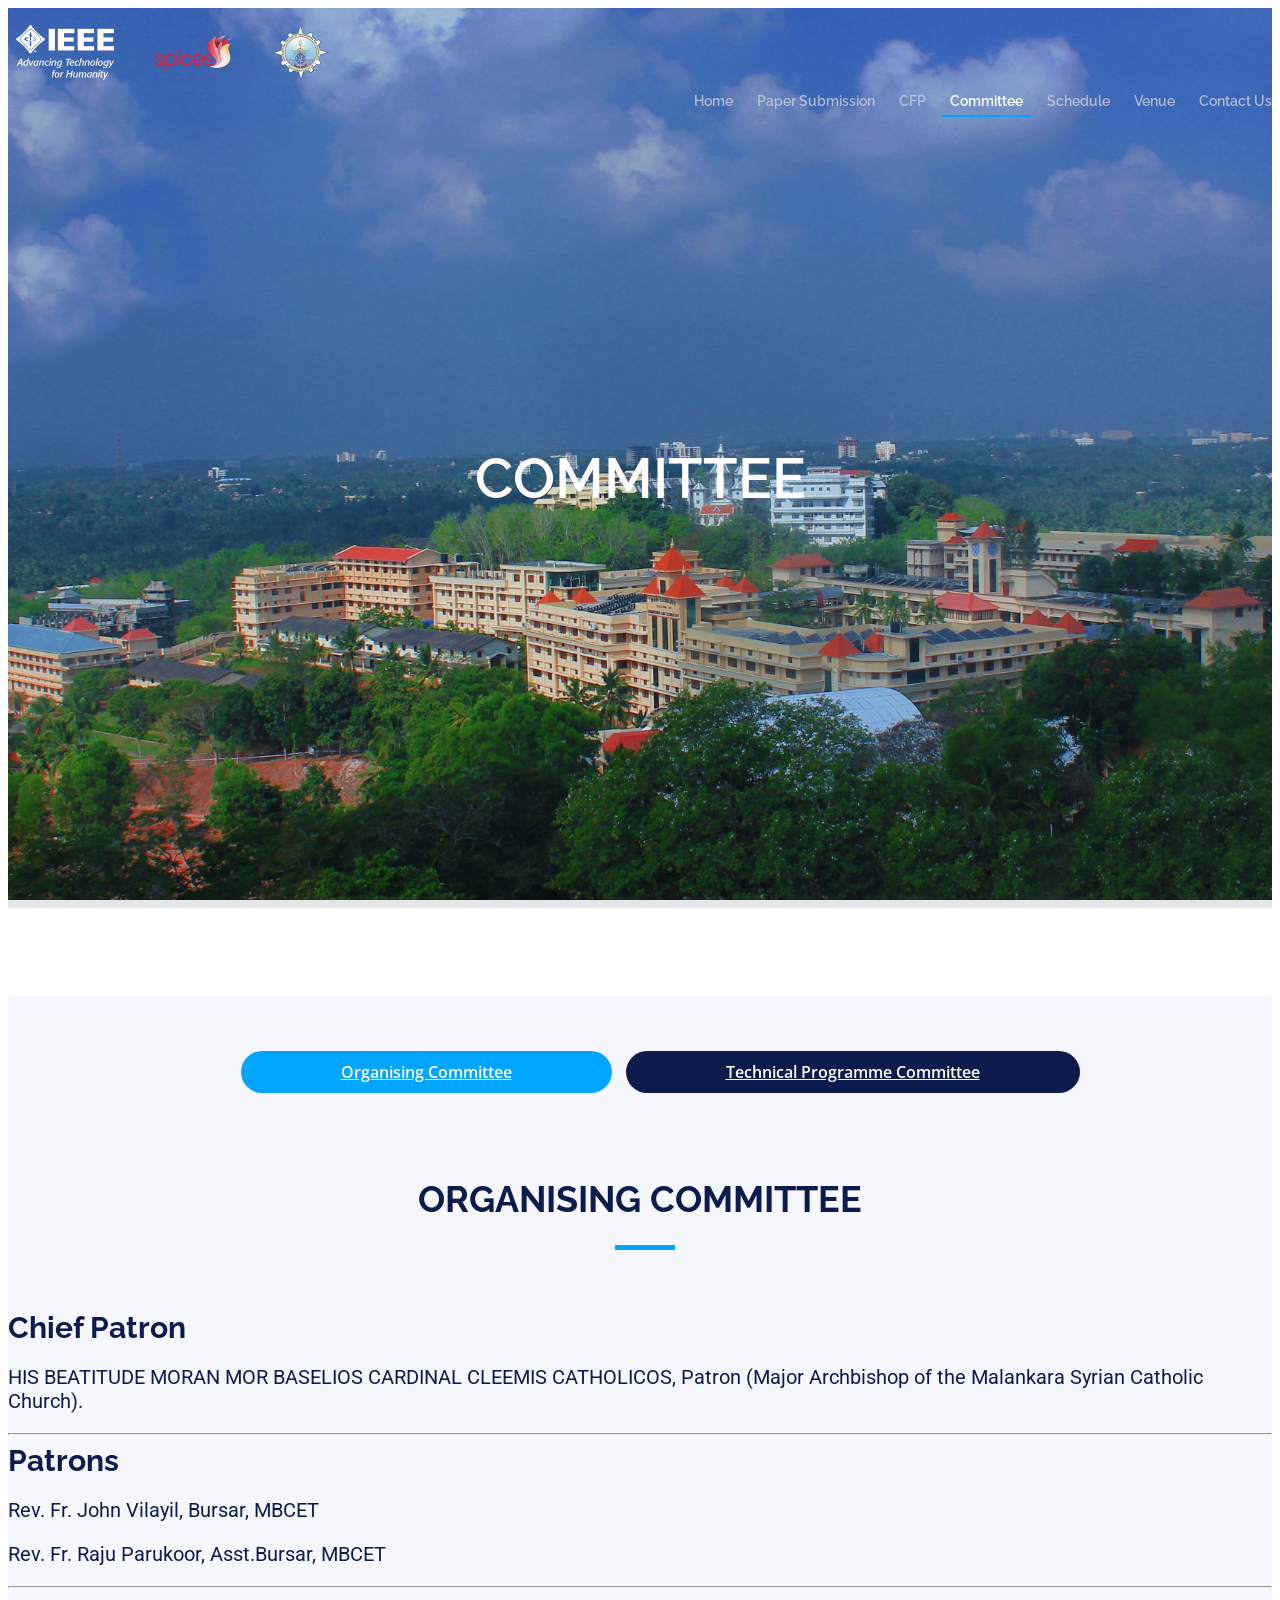
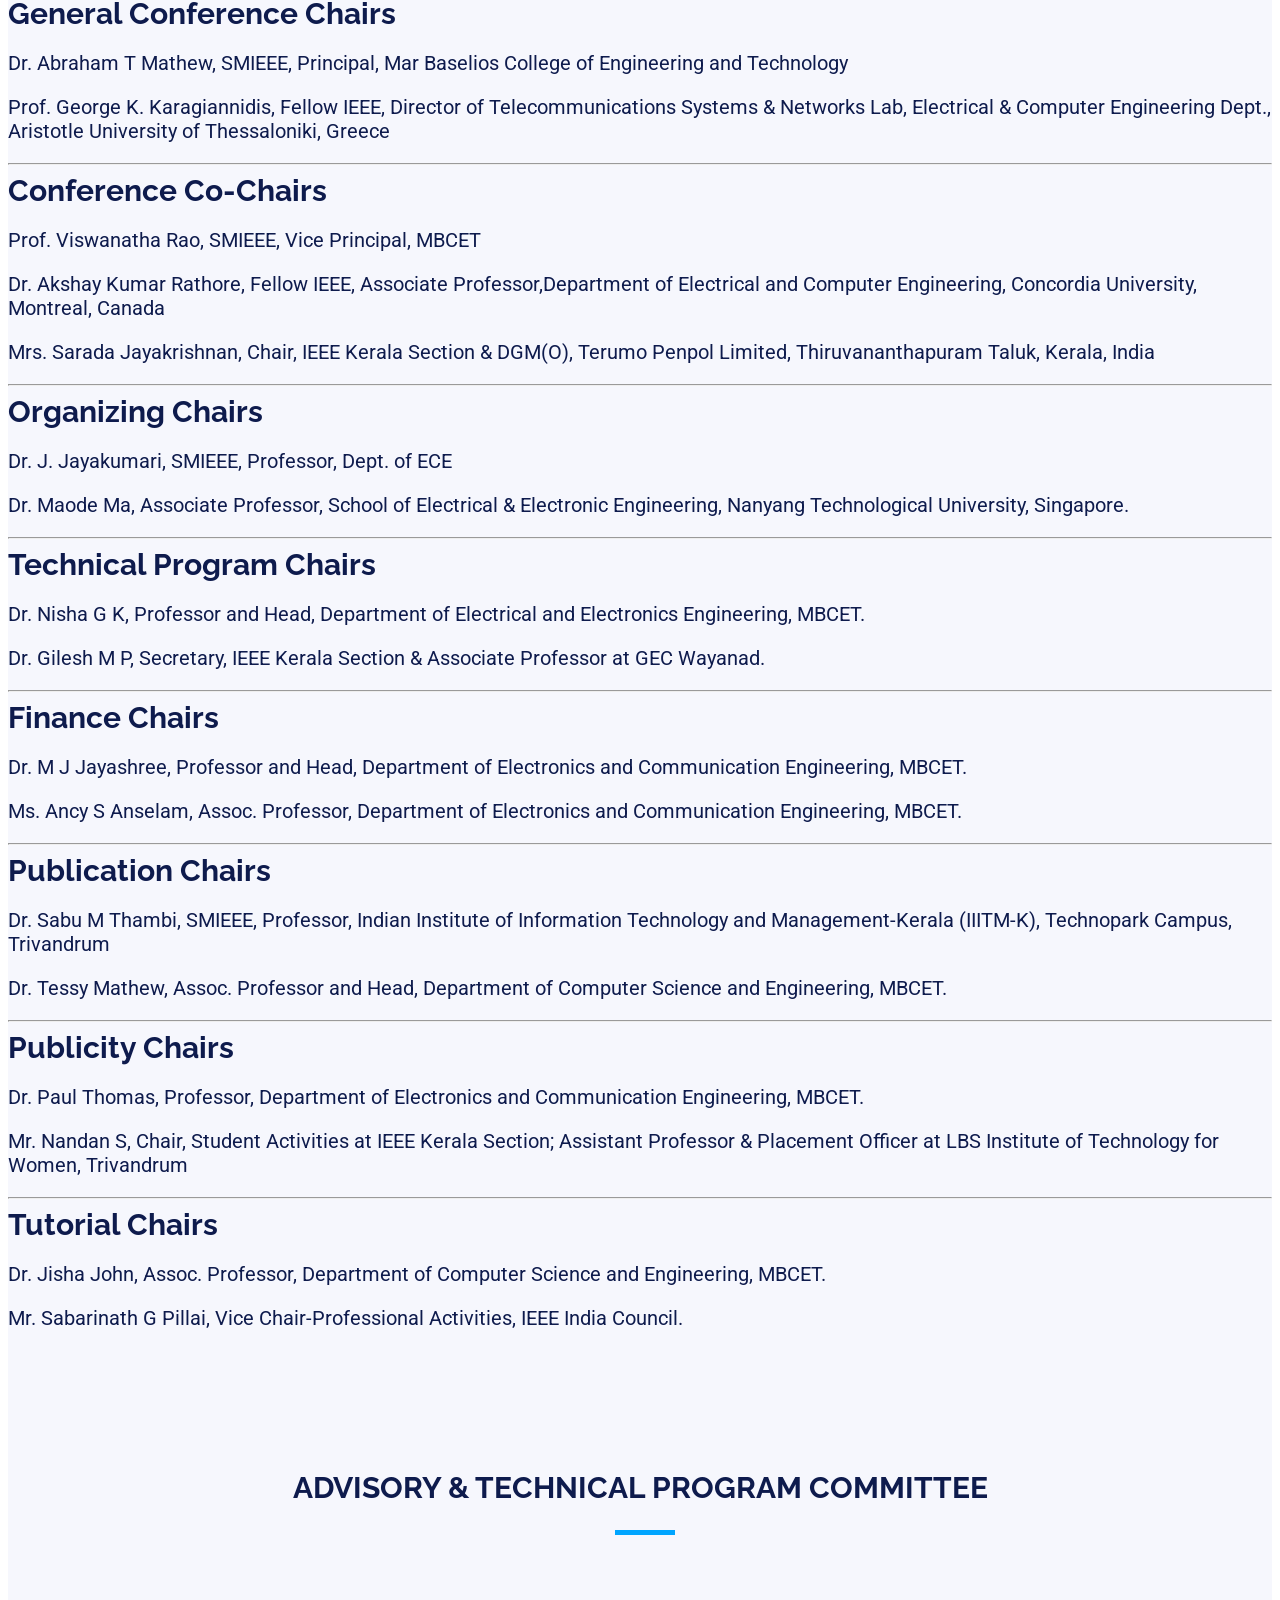
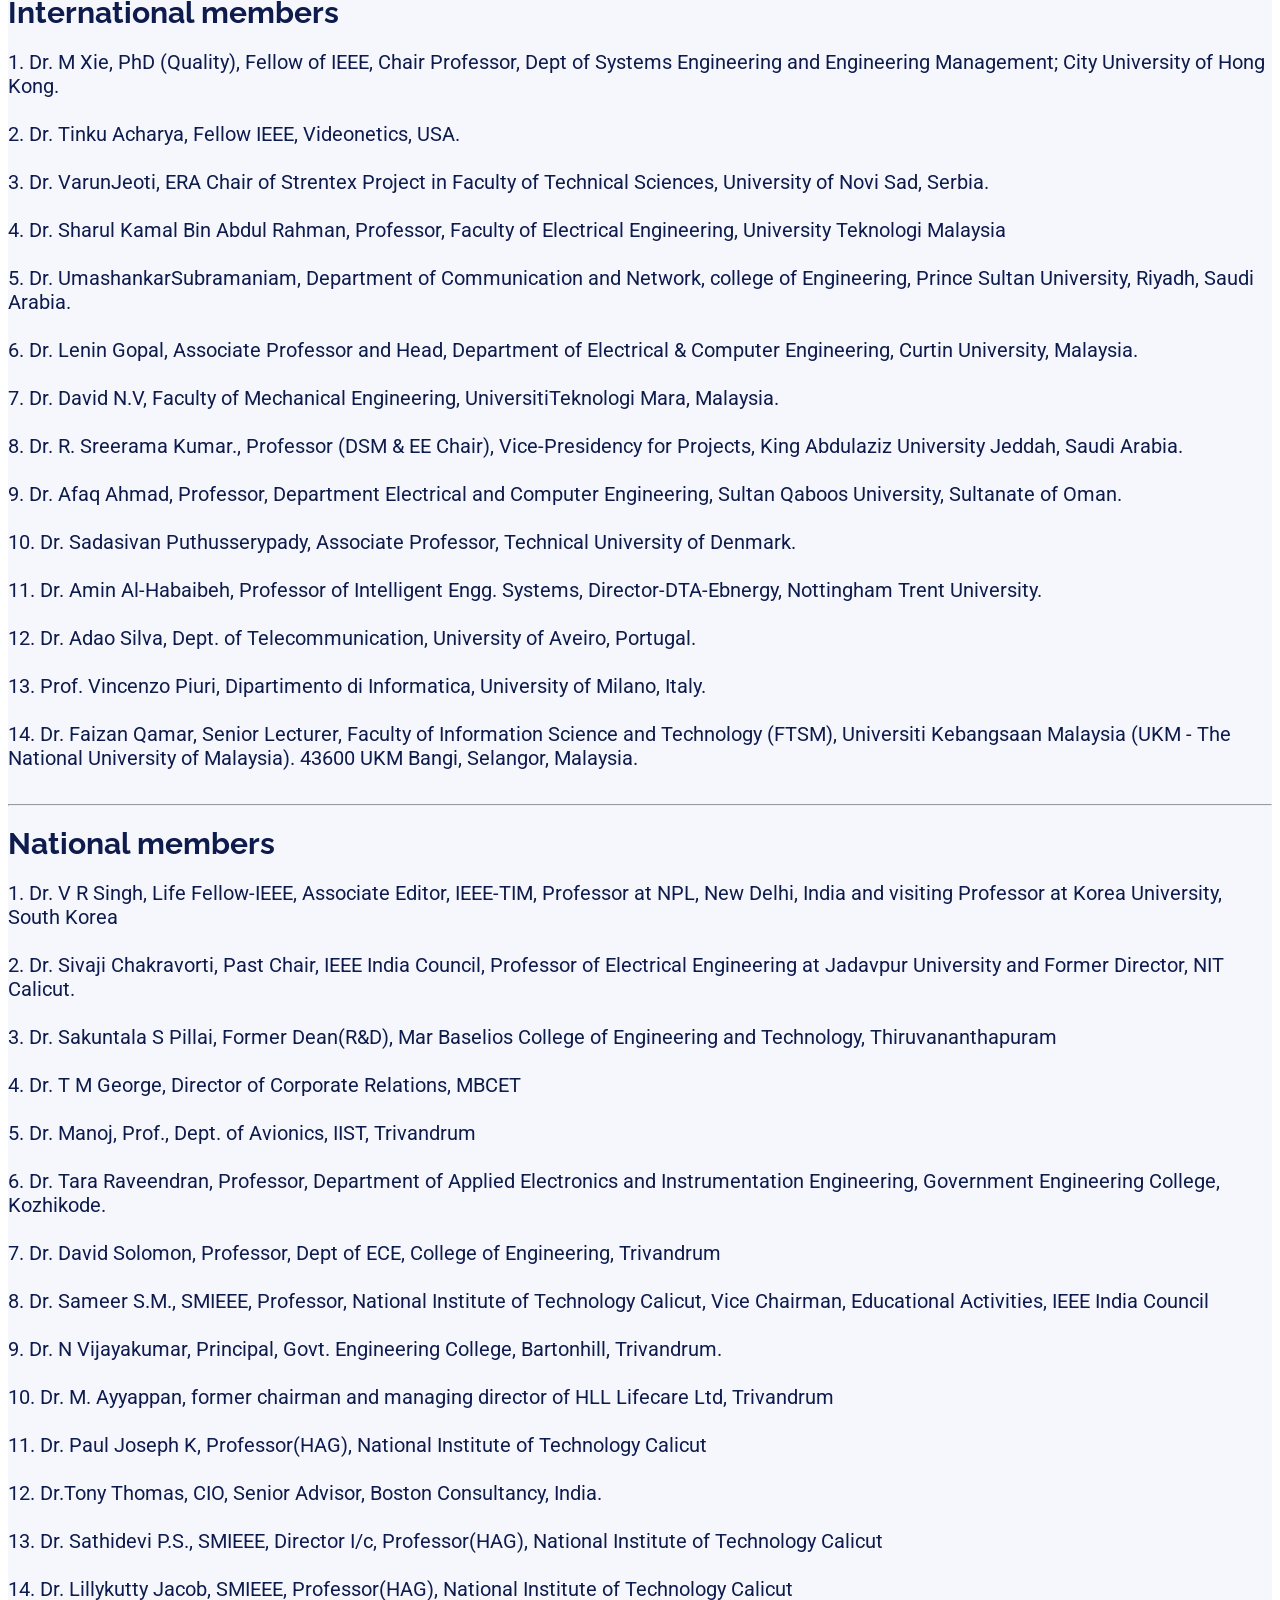
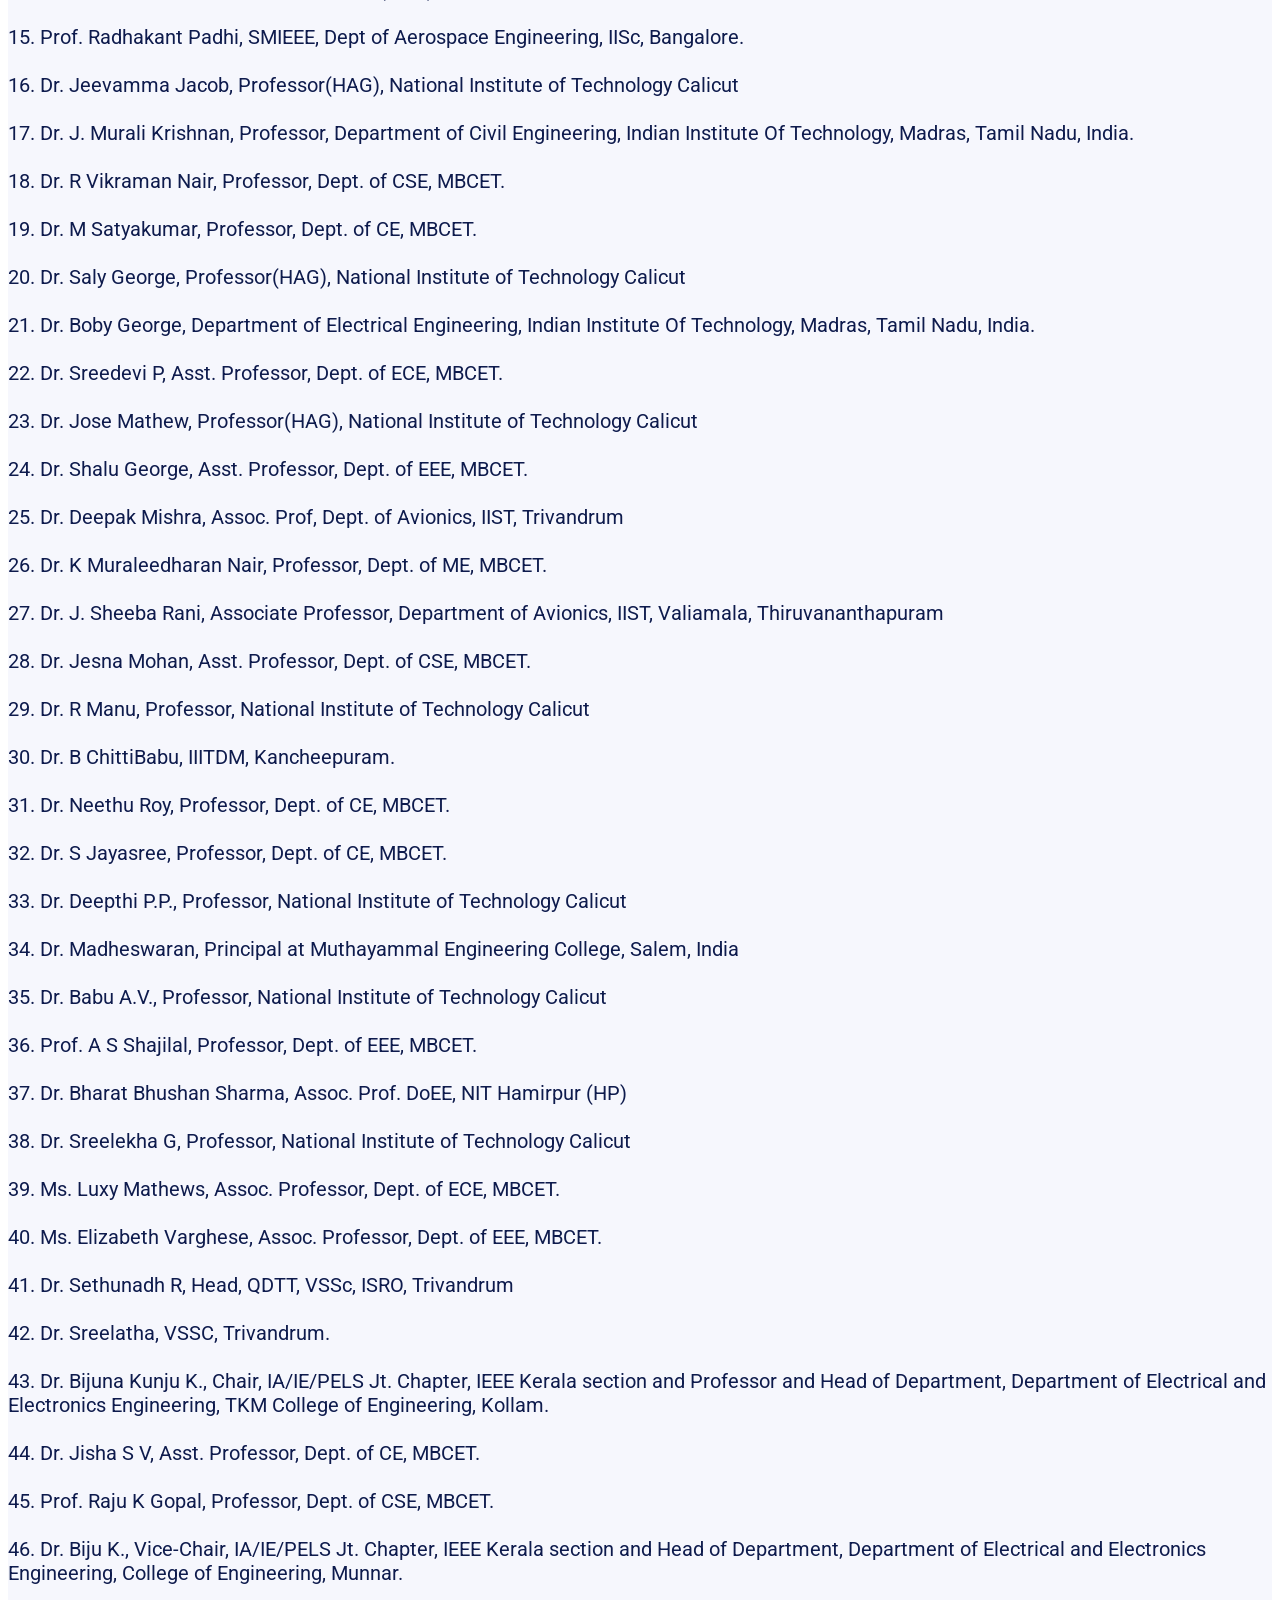
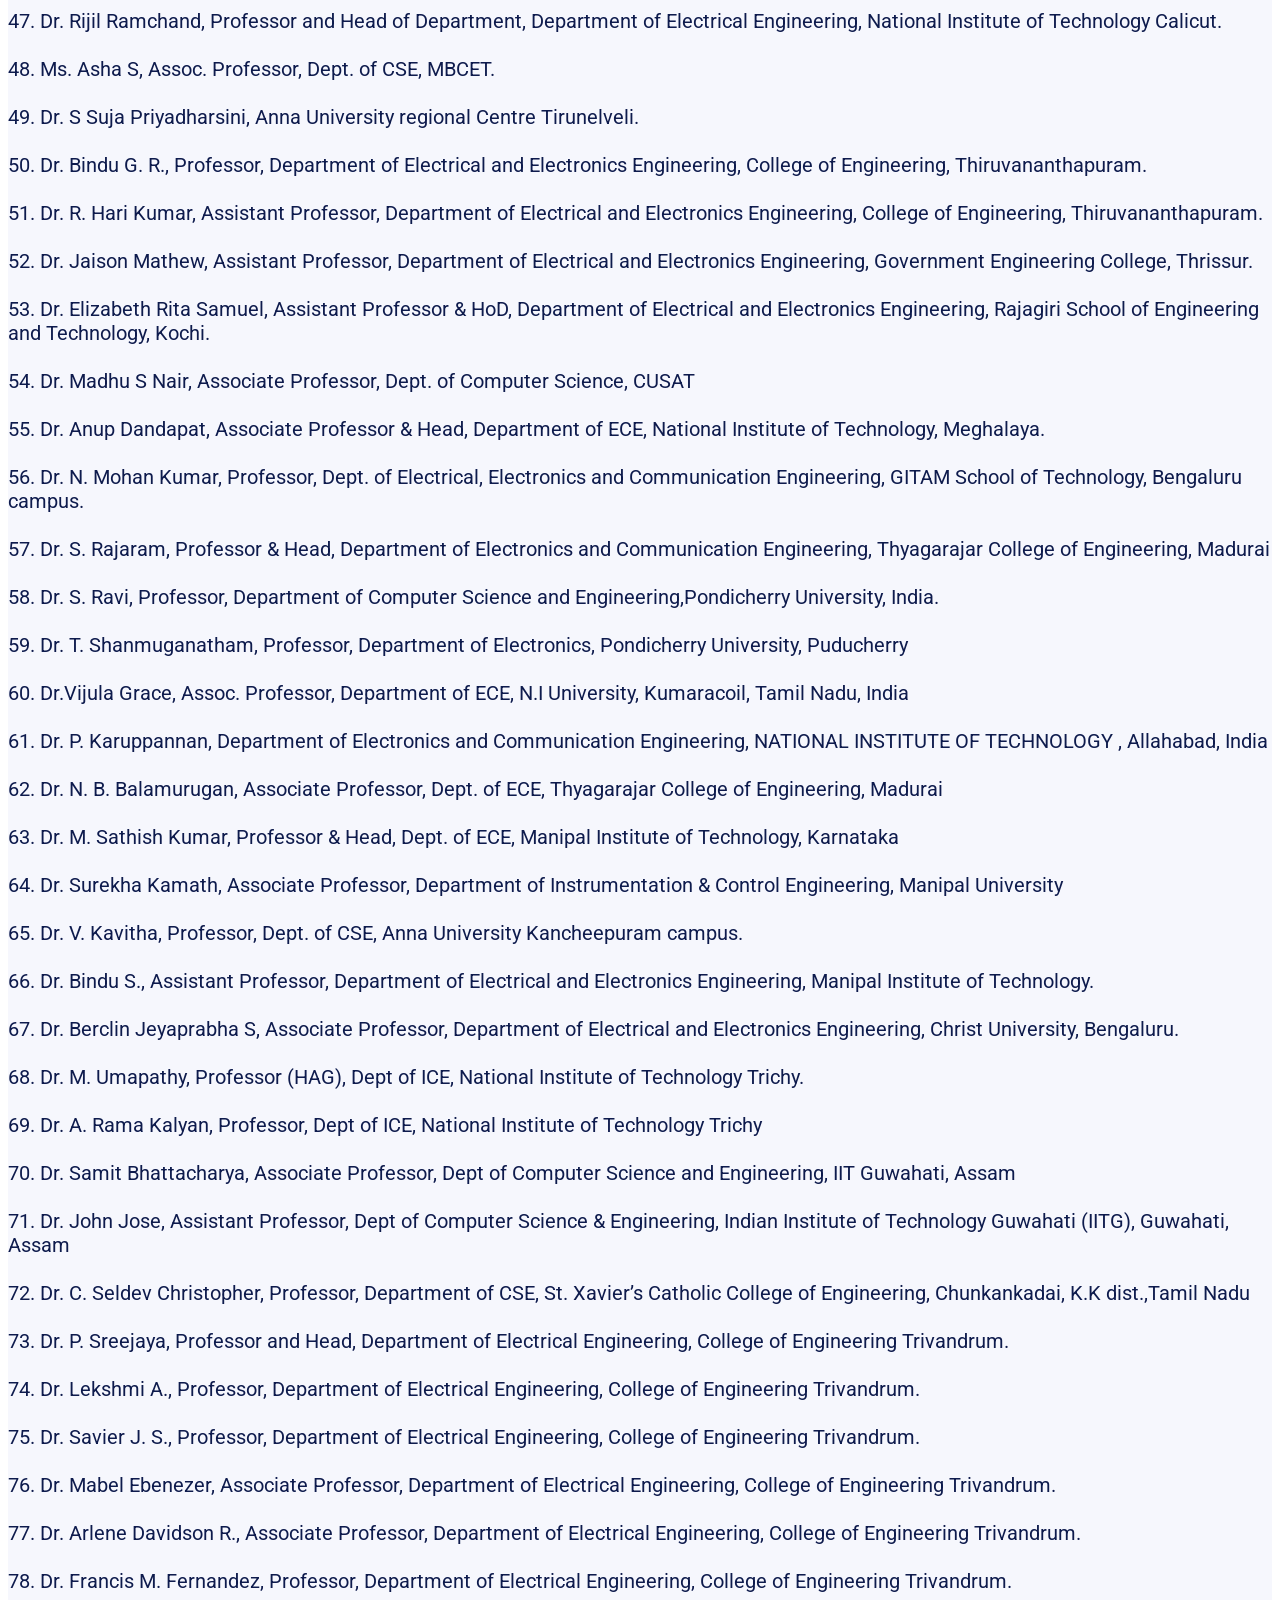
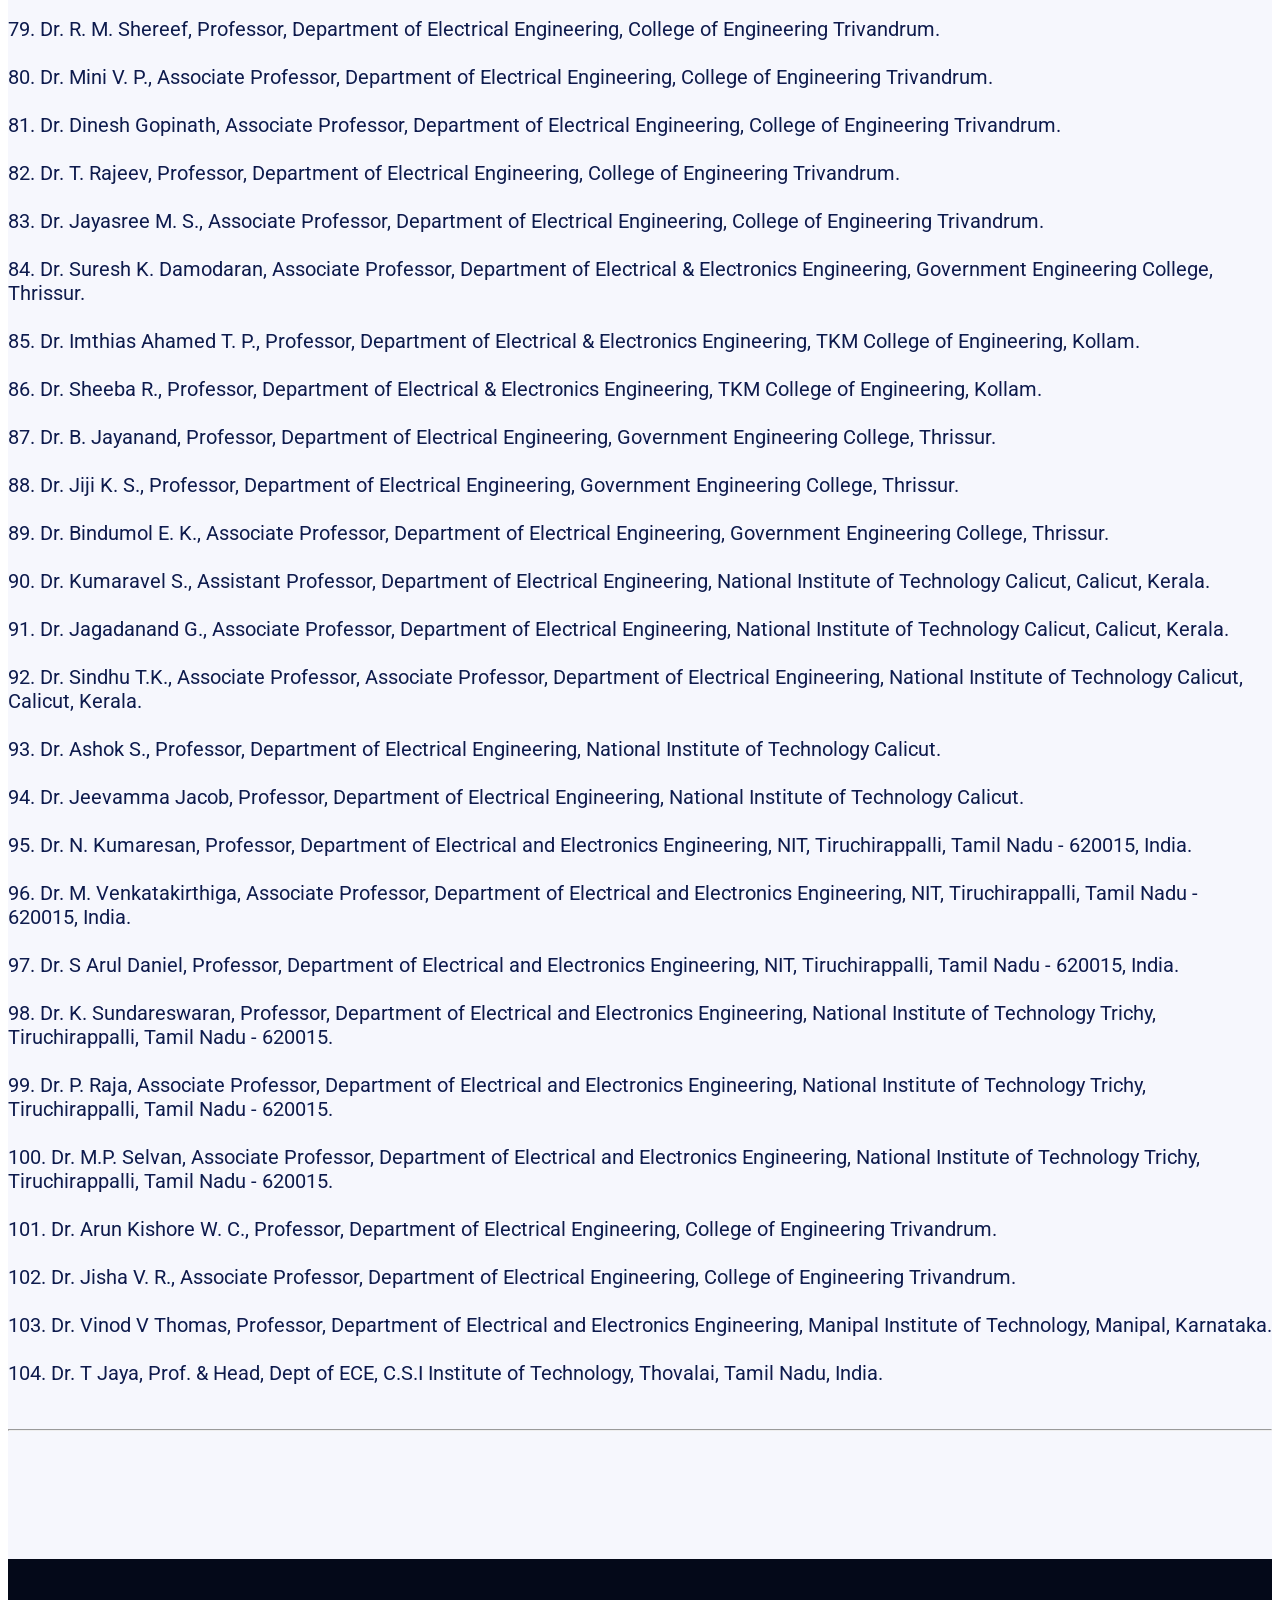
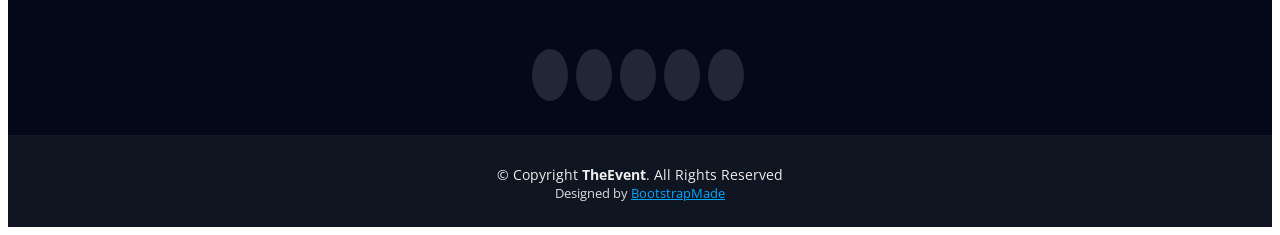
==== commit a439605f: "Merge pull request #6 from dscmbcet/main Changeds" ====
--- a/committee.html
+++ b/committee.html
@@ -44,7 +44,13 @@
       <div id="logo" class="pull-left">
         <!-- Uncomment below if you prefer to use a text logo -->
         <!-- <h1><a href="#intro">The<span>Event</span></a></h1>-->
-        <a href="index.html" class="scrollto"><img src="assets/img/spices.png" alt="" title=""></a>
+        <a href="index.html" class="scrollto"><img src="assets/img/ieeewhite.png" alt="spices-logo" title=""
+            style="padding: 0rem 1rem;"></a>
+        <a href="index.html" class="scrollto"><img src="assets/img/spices.png" alt="spices-logo" title=""
+            style="padding: 0rem 1rem;"></a>
+
+        <a href="index.html" class="scrollto"><img src="assets/img/mbcetlogo.png" alt="spices-logo" title=""
+            style="padding: 0rem 1rem;"></a>
       </div>
 
       <nav id="nav-menu-container">
@@ -118,8 +124,8 @@
 
 
 
-                <h4 style="font-size: 20px; font-weight: bold; margin-left: 6%;"> <em>HIS BEATITUDE MORAN MOR BASELIOS
-                    CARDINAL CLEEMIS CATHOLICOS,</em> Patron (Major Archbishop of the Malankara Syrian Catholic Church).
+                <h4 class="committee">HIS BEATITUDE MORAN MOR BASELIOS
+                  CARDINAL CLEEMIS CATHOLICOS, Patron (Major Archbishop of the Malankara Syrian Catholic Church).
                 </h4>
 
                 <hr>
@@ -128,22 +134,22 @@
                   Patrons
                 </h3>
 
-                <h4 style="font-size: 20px; font-weight: bold; margin-left: 6%;"><em>Rev. Fr. John Vilayil, </em>
+                <h4 class="committee">Rev. Fr. John Vilayil, </em>
                   Bursar, MBCET </h4>
-                <h4 style="font-size: 20px; font-weight: bold; margin-left: 6%;"><em>Rev. Fr. Raju Parukoor, </em>
+                <h4 class="committee">Rev. Fr. Raju Parukoor, </em>
                   Asst.Bursar, MBCET </h4>
 
 
                 <hr>
 
                 <h3 style="text-align: left; font-size: 30px;">
-                  General Conference Chair
-                </h3>
-
-                <h4 style="font-size: 20px; font-weight: bold; margin-left: 6%;"><em>Dr. Abraham T Mathew, </em> SMIEEE,
+                  General Conference Chairs
+                </h3>
+
+                <h4 class="committee">Dr. Abraham T Mathew, SMIEEE,
                   Principal, Mar Baselios College of Engineering and Technology </h4>
-                <h4 style="font-size: 20px; font-weight: bold; margin-left: 6%;"><em>Prof. George K. Karagiannidis,
-                  </em> Fellow IEEE, Director of Telecommunications Systems & Networks Lab, Electrical & Computer
+                <h4 class="committee">Prof. George K. Karagiannidis,
+                  Fellow IEEE, Director of Telecommunications Systems & Networks Lab, Electrical & Computer
                   Engineering Dept., Aristotle University of Thessaloniki, Greece</h4>
 
 
@@ -153,24 +159,24 @@
                   Conference Co-Chairs
                 </h3>
 
-                <h4 style="font-size: 20px; font-weight: bold; margin-left: 6%;"><em>Prof. Viswanatha Rao, </em> SMIEEE,
+                <h4 class="committee">Prof. Viswanatha Rao, SMIEEE,
                   Vice Principal, MBCET</h4>
-                <h4 style="font-size: 20px; font-weight: bold; margin-left: 6%;"><em>Dr. Akshay Kumar Rathore, </em>
+                <h4 class="committee">Dr. Akshay Kumar Rathore,
                   Fellow IEEE, Associate Professor,Department of Electrical and Computer Engineering, Concordia
                   University, Montreal, Canada</h4>
-                <h4 style="font-size: 20px; font-weight: bold; margin-left: 6%;"><em>Mrs. Sarada Jayakrishnan,
-                  </em>Chair, IEEE Kerala Section & DGM(O), Terumo Penpol Limited, Thiruvananthapuram Taluk, Kerala,
+                <h4 class="committee">Mrs. Sarada Jayakrishnan,
+                  Chair, IEEE Kerala Section & DGM(O), Terumo Penpol Limited, Thiruvananthapuram Taluk, Kerala,
                   India</h4>
 
                 <hr>
 
                 <h3 style="text-align: left; font-size: 30px;">
-                  Organizing Chair
-                </h3>
-
-                <h4 style="font-size: 20px; font-weight: bold; margin-left: 6%;"><em>Dr. J. Jayakumari, </em> SMIEEE,
+                  Organizing Chairs
+                </h3>
+
+                <h4 class="committee">Dr. J. Jayakumari, SMIEEE,
                   Professor, Dept. of ECE </h4>
-                <h4 style="font-size: 20px; font-weight: bold; margin-left: 6%;"><em>Dr. Maode Ma, </em> Associate
+                <h4 class="committee">Dr. Maode Ma, Associate
                   Professor, School of Electrical & Electronic Engineering, Nanyang Technological University, Singapore.
                 </h4>
 
@@ -178,49 +184,49 @@
                 <hr>
 
                 <h3 style="text-align: left; font-size: 30px;">
-                  Technical Program Chair
-                </h3>
-
-                <h4 style="font-size: 20px; font-weight: bold; margin-left: 6%;"><em>Dr. Nisha G K, </em> Professor and
+                  Technical Program Chairs
+                </h3>
+
+                <h4 class="committee">Dr. Nisha G K, Professor and
                   Head, Department of Electrical and Electronics Engineering, MBCET. </h4>
-                <h4 style="font-size: 20px; font-weight: bold; margin-left: 6%;"><em>Dr. Gileesh M P, </em> Secretary,
+                <h4 class="committee">Dr. Gilesh M P, Secretary,
                   IEEE Kerala Section & Associate Professor at GEC Wayanad. </h4>
 
 
                 <hr>
 
                 <h3 style="text-align: left; font-size: 30px;">
-                  Finance Chair
-                </h3>
-
-                <h4 style="font-size: 20px; font-weight: bold; margin-left: 6%;"><em>Dr. M J Jayashree, </em> Professor
+                  Finance Chairs
+                </h3>
+
+                <h4 class="committee">Dr. M J Jayashree, Professor
                   and Head, Department of Electronics and Communication Engineering, MBCET. </h4>
-                <h4 style="font-size: 20px; font-weight: bold; margin-left: 6%;"><em>Ms. Ancy S Anselam, </em> Asst.
+                <h4 class="committee">Ms. Ancy S Anselam, Assoc.
                   Professor, Department of Electronics and Communication Engineering, MBCET. </h4>
 
 
                 <hr>
 
                 <h3 style="text-align: left; font-size: 30px;">
-                  Publication Chair
-                </h3>
-
-                <h4 style="font-size: 20px; font-weight: bold; margin-left: 6%;"><em>Dr. Sabu M Thambi, </em> SMIEEE,
+                  Publication Chairs
+                </h3>
+
+                <h4 class="committee">Dr. Sabu M Thambi, SMIEEE,
                   Professor, Indian Institute of Information Technology and Management-Kerala (IIITM-K), Technopark
                   Campus, Trivandrum </h4>
-                <h4 style="font-size: 20px; font-weight: bold; margin-left: 6%;"><em>Dr. Tessy Mathew, </em> Assoc.
+                <h4 class="committee">Dr. Tessy Mathew, Assoc.
                   Professor and Head, Department of Computer Science and Engineering, MBCET. </h4>
 
 
                 <hr>
 
                 <h3 style="text-align: left; font-size: 30px;">
-                  Publicity Chair
-                </h3>
-
-                <h4 style="font-size: 20px; font-weight: bold; margin-left: 6%;"><em>Dr. Paul Thomas, </em> Professor,
+                  Publicity Chairs
+                </h3>
+
+                <h4 class="committee">Dr. Paul Thomas, Professor,
                   Department of Electronics and Communication Engineering, MBCET.</h4>
-                <h4 style="font-size: 20px; font-weight: bold; margin-left: 6%;"><em>Mr. Nandan S, Chair, </em> Student
+                <h4 class="committee">Mr. Nandan S, Chair, Student
                   Activities at IEEE Kerala Section; Assistant Professor & Placement Officer at LBS Institute of
                   Technology for Women, Trivandrum </h4>
 
@@ -228,12 +234,12 @@
                 <hr>
 
                 <h3 style="text-align: left; font-size: 30px;">
-                  Tutorial Chair
-                </h3>
-
-                <h4 style="font-size: 20px; font-weight: bold; margin-left: 6%;"><em>Dr. Jisha John, </em> Asst.
+                  Tutorial Chairs
+                </h3>
+
+                <h4 class="committee">Dr. Jisha John, Assoc.
                   Professor, Department of Computer Science and Engineering, MBCET.</h4>
-                <h4 style="font-size: 20px; font-weight: bold; margin-left: 6%;"><em>Mr. Sabarinath G Pillai, </em> Vice
+                <h4 class="committee">Mr. Sabarinath G Pillai, Vice
                   Chair-Professional Activities, IEEE India Council. </h4>
 
 
@@ -271,7 +277,7 @@
                   International members
                 </h3>
 
-                <h4 style="font-size: 20px; font-weight: bold; margin-left: 6%">
+                <h4 class="committee">
 
                   1. Dr. M Xie, PhD (Quality), Fellow of IEEE, Chair Professor, Dept of Systems Engineering and
                   Engineering Management; City University of Hong Kong. <br> <br>
@@ -305,114 +311,178 @@
                     National members
                   </h3>
 
-                  <h4 style="font-size: 20px; font-weight: bold; margin-left: 6%">
+                  <h4 class="committee">
 
                     <!-- Final list of members -->
-
-                    1.	Dr. V R Singh, Life Fellow-IEEE, Associate Editor, IEEE-TIM, Professor at NPL, New Delhi, India and visiting Professor at Korea University, South Korea <br> <br>
-                    2.	Dr. Sivaji Chakravorti, Past Chair, IEEE India Council, Professor of Electrical Engineering at Jadavpur University and Former Director, NIT Calicut.<br> <br>
-                    3.	Dr. Sakuntala S Pillai, Former Dean(R&D), Mar Baselios College of Engineering and Technology, Thiruvananthapuram<br> <br>
-                    4.	Dr. T M George, Director of Corporate Relations, MBCET<br> <br>
-                    5.	Dr. Manoj, Prof., Dept. of Avionics, IIST, Trivandrum<br> <br>
-                    6.	Dr. Tara Raveendran, Professor, Department of Applied Electronics and Instrumentation Engineering, Government Engineering College, Kozhikode.<br> <br>
-                    7.	Dr. David Solomon, Professor, Dept of ECE, College of Engineering, Trivandrum<br> <br>
-                    8.	Dr. Sameer S.M., SMIEEE, Professor, National Institute of Technology  Calicut, Vice Chairman, Educational Activities, IEEE India Council<br> <br>
-                    9.	Dr. N Vijayakumar, Principal, Govt. Engineering College, Bartonhill, Trivandrum. <br> <br>
-                    10.	Dr. M. Ayyappan, former chairman and managing director of HLL Lifecare Ltd, Trivandrum<br> <br>
-                    11.	Dr. Paul Joseph K, Professor(HAG), National Institute of Technology  Calicut<br> <br>
-                    12.	Dr.Tony Thomas, CIO, Senior Advisor, Boston Consultancy, India.<br> <br>
-                    13.	Dr. Sathidevi P.S., SMIEEE, Director I/c, Professor(HAG), National Institute of Technology  Calicut<br> <br>
-                    14.	Dr. Lillykutty Jacob, SMIEEE, Professor(HAG), National Institute of Technology  Calicut<br> <br>
-                    15.	Prof. Radhakant Padhi, SMIEEE,  Dept of Aerospace Engineering, IISc, Bangalore.<br> <br>
-                    16.	Dr. Jeevamma Jacob, Professor(HAG), National Institute of Technology  Calicut<br> <br>
-                    17.	Dr. J. Murali Krishnan, Professor, Department of Civil Engineering, Indian Institute Of Technology, Madras, Tamil Nadu, India.<br> <br>
-                    18.	Dr. R Vikraman Nair, Professor, Dept. of CSE, MBCET.<br> <br>
-                    19.	Dr. M Satyakumar, Professor, Dept. of CE, MBCET.<br> <br>
-                    20.	Dr. Saly George, Professor(HAG), National Institute of Technology  Calicut<br> <br>
-                    21.	Dr. Boby George, Department of Electrical Engineering, Indian Institute Of Technology, Madras, Tamil Nadu, India.<br> <br>
-                    22.	Dr. Sreedevi P, Asst. Professor, Dept. of ECE, MBCET.<br> <br>
-                    23.	Dr. Jose Mathew, Professor(HAG), National Institute of Technology  Calicut<br> <br>
-                    24.	Dr. Shalu George, Asst. Professor, Dept. of EEE, MBCET.<br> <br>
-                    25.	Dr. Deepak Mishra, Assoc. Prof, Dept. of Avionics, IIST, Trivandrum<br> <br>
-                    26.	Dr. K Muraleedharan Nair, Professor, Dept. of ME, MBCET.<br> <br>
-                    27.	Dr. J. Sheeba Rani, Associate Professor, Department of Avionics, IIST, Valiamala, Thiruvananthapuram<br> <br>
-                    28.	Dr. Jesna Mohan, Asst. Professor, Dept. of CSE, MBCET.<br> <br>
-                    29.	Dr. R Manu, Professor, National Institute of Technology  Calicut<br> <br>
-                    30.	Dr. B ChittiBabu, IIITDM, Kancheepuram.<br> <br>
-                    31.	Dr. Neethu Roy, Professor, Dept. of CE, MBCET.<br> <br>
-                    32.	Dr. S Jayasree, Professor, Dept. of CE, MBCET.<br> <br>
-                    33.	Dr. Deepthi P.P., Professor, National Institute of Technology  Calicut<br> <br>
-                    34.	Dr. Madheswaran, Principal at Muthayammal Engineering College, Salem, India<br> <br>
-                    35.	Dr. Babu A.V., Professor, National Institute of Technology  Calicut<br> <br>
-                    36.	Prof. A S Shajilal, Professor, Dept. of EEE, MBCET.<br> <br>
-                    37.	Dr. Bharat Bhushan Sharma, Assoc. Prof. DoEE, NIT Hamirpur (HP)<br> <br>
-                    38.	Dr. Sreelekha G, Professor, National Institute of Technology  Calicut<br> <br>
-                    39.	Ms. Luxy Mathews, Assoc. Professor, Dept. of ECE, MBCET.<br> <br>
-                    40.	Ms. Elizabeth Varghese, Assoc. Professor, Dept. of EEE, MBCET.<br> <br>
-                    41.	Dr. Sethunadh R, Head, QDTT, VSSc, ISRO, Trivandrum<br> <br>
-                    42.	Dr. Sreelatha, VSSC, Trivandrum.<br> <br>
-                    43.	Dr. Bijuna Kunju K., Chair, IA/IE/PELS Jt. Chapter, IEEE Kerala section and Professor and Head of Department, Department of Electrical and Electronics Engineering, TKM College of Engineering, Kollam. <br> <br>
-                    44.	Dr. Jisha S V, Asst. Professor, Dept. of CE, MBCET.<br> <br>
-                    45.	Prof. Raju K Gopal, Professor, Dept. of CSE, MBCET.<br> <br>
-                    46.	Dr. Biju K., Vice-Chair, IA/IE/PELS Jt. Chapter, IEEE Kerala section and Head of Department, Department of Electrical and Electronics Engineering, College of Engineering, Munnar. <br> <br>
-                    47.	Dr. Rijil Ramchand, Professor and Head of Department, Department of Electrical Engineering, National Institute of Technology Calicut. <br> <br>
-                    48.	Ms. Asha S, Assoc. Professor, Dept. of CSE, MBCET.<br> <br>
-                    49.	Dr. S Suja Priyadharsini, Anna University regional Centre Tirunelveli.<br> <br>
-                    50.	Dr. Bindu G. R., Professor, Department of Electrical and Electronics Engineering, College of Engineering, Thiruvananthapuram.<br> <br>
-                    51.	Dr. R. Hari Kumar, Assistant Professor, Department of Electrical and Electronics Engineering, College of Engineering, Thiruvananthapuram. <br> <br>
-                    52.	Dr. Jaison Mathew, Assistant Professor, Department of Electrical and Electronics Engineering, Government Engineering College, Thrissur. <br> <br>
-                    53.	Dr. Elizabeth Rita Samuel, Assistant Professor & HoD, Department of Electrical and Electronics Engineering, Rajagiri School of Engineering and Technology, Kochi.<br> <br>
-                    54.	Dr. Madhu S Nair, Associate Professor, Dept. of Computer Science, CUSAT<br> <br>
-                    55.	Dr. Anup Dandapat, Associate Professor & Head, Department of ECE, National Institute of Technology, Meghalaya.<br> <br>
-                    56.	Dr. N. Mohan Kumar, Professor, Dept. of Electrical, Electronics and Communication Engineering, GITAM School of Technology, Bengaluru campus.<br> <br>
-                    57.	Dr. S. Rajaram, Professor & Head, Department of Electronics and Communication Engineering, Thyagarajar College of Engineering, Madurai<br> <br>
-                    58.	Dr. S. Ravi, Professor, Department of Computer Science and Engineering,Pondicherry University, India.<br> <br>
-                    59.	Dr. T. Shanmuganatham, Professor, Department of Electronics, Pondicherry University, Puducherry<br> <br>
-                    60.	Dr.Vijula Grace, Assoc. Professor, Department of ECE, N.I University, Kumaracoil, Tamil Nadu, India<br> <br>
-                    61.	Dr. P. Karuppannan, Department of Electronics and Communication Engineering, NATIONAL INSTITUTE OF TECHNOLOGY , Allahabad, India<br> <br>
-                    62.	Dr. N. B. Balamurugan, Associate Professor, Dept. of ECE, Thyagarajar College of Engineering, Madurai<br> <br>
-                    63.	Dr. M. Sathish Kumar, Professor & Head, Dept. of ECE, Manipal Institute of Technology, Karnataka<br> <br>
-                    64.	Dr. Surekha Kamath, Associate Professor, Department of Instrumentation & Control Engineering, Manipal University<br> <br>
-                    65.	Dr. V. Kavitha, Professor, Dept. of CSE, Anna University Kancheepuram campus.<br> <br>
-                    66.	Dr. Bindu S., Assistant Professor, Department of Electrical and Electronics Engineering, Manipal Institute of Technology.<br> <br>
-                    67.	Dr. Berclin Jeyaprabha S, Associate Professor, Department of Electrical and Electronics Engineering, Christ University, Bengaluru.<br> <br>
-                    68.	Dr. M. Umapathy, Professor (HAG), Dept of ICE, National Institute of Technology Trichy.<br> <br>
-                    69.	Dr. A. Rama Kalyan, Professor, Dept of ICE, National Institute of Technology Trichy<br> <br>
-                    70.	Dr. Samit Bhattacharya, Associate Professor, Dept of Computer Science and Engineering, IIT Guwahati, Assam<br> <br>
-                    71.	Dr. John Jose, Assistant Professor, Dept of Computer Science & Engineering, Indian Institute of Technology Guwahati (IITG), Guwahati, Assam<br> <br>
-                    72.	Dr. C. Seldev Christopher, Professor, Department of CSE, St. Xavier’s Catholic College of Engineering, Chunkankadai, K.K dist.,Tamil Nadu<br> <br>
-                    73.	Dr. P. Sreejaya, Professor and Head, Department of Electrical Engineering, College of Engineering Trivandrum.<br> <br>
-                    74.	Dr. Lekshmi A., Professor, Department of Electrical Engineering, College of Engineering Trivandrum.<br> <br>
-                    75.	Dr. Savier J. S., Professor, Department of Electrical Engineering, College of Engineering Trivandrum.<br> <br>
-                    76.	Dr. Mabel Ebenezer, Associate Professor, Department of Electrical Engineering, College of Engineering Trivandrum.<br> <br>
-                    77.	Dr. Arlene Davidson R., Associate Professor, Department of Electrical Engineering, College of Engineering Trivandrum.<br> <br>
-                    78.	Dr. Francis M. Fernandez, Professor, Department of Electrical Engineering, College of Engineering Trivandrum.<br> <br>
-                    79.	Dr. R. M. Shereef, Professor, Department of Electrical Engineering, College of Engineering Trivandrum.<br> <br>
-                    80.	Dr. Mini V. P., Associate Professor, Department of Electrical Engineering, College of Engineering Trivandrum.<br> <br>
-                    81.	Dr. Dinesh Gopinath, Associate Professor, Department of Electrical Engineering, College of Engineering Trivandrum.<br> <br>
-                    82.	Dr. T. Rajeev, Professor, Department of Electrical Engineering, College of Engineering Trivandrum.<br> <br>
-                    83.	Dr. Jayasree M. S., Associate Professor, Department of Electrical Engineering, College of Engineering Trivandrum.<br> <br>
-                    84.	Dr. Suresh K. Damodaran, Associate Professor, Department of Electrical & Electronics Engineering, Government Engineering College, Thrissur.<br> <br>
-                    85.	Dr. Imthias Ahamed T. P., Professor, Department of Electrical & Electronics Engineering, TKM College of Engineering, Kollam.<br> <br>
-                    86.	Dr. Sheeba R., Professor, Department of Electrical & Electronics Engineering, TKM College of Engineering, Kollam.<br> <br>
-                    87.	Dr. B. Jayanand, Professor, Department of Electrical Engineering, Government Engineering College, Thrissur.<br> <br>
-                    88.	Dr. Jiji K. S., Professor, Department of Electrical Engineering, Government Engineering College, Thrissur.<br> <br>
-                    89.	Dr. Bindumol E. K., Associate Professor, Department of Electrical Engineering, Government Engineering College, Thrissur.<br> <br>
-                    90.	Dr. Kumaravel S., Assistant Professor, Department of Electrical Engineering, National Institute of Technology Calicut, Calicut, Kerala.<br> <br>
-                    91.	Dr. Jagadanand G., Associate Professor, Department of Electrical Engineering, National Institute of Technology Calicut, Calicut, Kerala.<br> <br>
-                    92.	Dr. Sindhu T.K., Associate Professor, Associate Professor, Department of Electrical Engineering, National Institute of Technology Calicut, Calicut, Kerala.<br> <br>
-                    93.	Dr. Ashok S., Professor, Department of Electrical Engineering, National Institute of Technology Calicut. <br> <br>
-                    94.	Dr. Jeevamma Jacob, Professor, Department of Electrical Engineering, National Institute of Technology Calicut. <br> <br>
-                    95.	Dr. N. Kumaresan, Professor, Department of Electrical and Electronics Engineering, NIT, Tiruchirappalli, Tamil Nadu - 620015, India. <br> <br>
-                    96.	Dr. M. Venkatakirthiga, Associate Professor, Department of Electrical and Electronics Engineering, NIT, Tiruchirappalli, Tamil Nadu - 620015, India. <br> <br>
-                    97.	Dr. S Arul Daniel, Professor, Department of Electrical and Electronics Engineering, NIT, Tiruchirappalli, Tamil Nadu - 620015, India. <br> <br>
-                    98.	Dr. K. Sundareswaran, Professor, Department of Electrical and Electronics Engineering, National Institute of Technology Trichy, Tiruchirappalli, Tamil Nadu - 620015. <br> <br>
-                    99.	Dr. P. Raja, Associate Professor, Department of Electrical and Electronics Engineering, National Institute of Technology Trichy, Tiruchirappalli, Tamil Nadu - 620015. <br> <br>
-                    100.	Dr. M.P. Selvan, Associate Professor, Department of Electrical and Electronics Engineering, National Institute of Technology Trichy, Tiruchirappalli, Tamil Nadu - 620015. <br> <br>
-                    101.	Dr. Arun Kishore W. C., Professor, Department of Electrical Engineering, College of Engineering Trivandrum.<br> <br>
-                    102.	Dr. Jisha V. R., Associate Professor, Department of Electrical Engineering, College of Engineering Trivandrum.<br> <br>
-                    103.	Dr. Vinod V Thomas, Professor, Department of Electrical and Electronics Engineering, Manipal Institute of Technology, Manipal, Karnataka.<br> <br>
-                    104.	Dr. T Jaya, Prof. & Head, Dept of ECE, C.S.I Institute of Technology, Thovalai, Tamil Nadu, India.<br> <br>
+                    
+                    1. Dr. V R Singh, Life Fellow-IEEE, Associate Editor, IEEE-TIM, Professor at NPL, New Delhi, India
+                    and visiting Professor at Korea University, South Korea <br> <br>
+                    2. Dr. Sivaji Chakravorti, Past Chair, IEEE India Council, Professor of Electrical Engineering at
+                    Jadavpur University and Former Director, NIT Calicut.<br> <br>
+                    3. Dr. Sakuntala S Pillai, Former Dean(R&D), Mar Baselios College of Engineering and Technology,
+                    Thiruvananthapuram<br> <br>
+                    4. Dr. T M George, Director of Corporate Relations, MBCET<br> <br>
+                    5. Dr. Manoj, Prof., Dept. of Avionics, IIST, Trivandrum<br> <br>
+                    6. Dr. Tara Raveendran, Professor, Department of Applied Electronics and Instrumentation
+                    Engineering, Government Engineering College, Kozhikode.<br> <br>
+                    7. Dr. David Solomon, Professor, Dept of ECE, College of Engineering, Trivandrum<br> <br>
+                    8. Dr. Sameer S.M., SMIEEE, Professor, National Institute of Technology Calicut, Vice Chairman,
+                    Educational Activities, IEEE India Council<br> <br>
+                    9. Dr. N Vijayakumar, Principal, Govt. Engineering College, Bartonhill, Trivandrum. <br> <br>
+                    10. Dr. M. Ayyappan, former chairman and managing director of HLL Lifecare Ltd, Trivandrum<br> <br>
+                    11. Dr. Paul Joseph K, Professor(HAG), National Institute of Technology Calicut<br> <br>
+                    12. Dr.Tony Thomas, CIO, Senior Advisor, Boston Consultancy, India.<br> <br>
+                    13. Dr. Sathidevi P.S., SMIEEE, Director I/c, Professor(HAG), National Institute of Technology
+                    Calicut<br> <br>
+                    14. Dr. Lillykutty Jacob, SMIEEE, Professor(HAG), National Institute of Technology Calicut<br> <br>
+                    15. Prof. Radhakant Padhi, SMIEEE, Dept of Aerospace Engineering, IISc, Bangalore.<br> <br>
+                    16. Dr. Jeevamma Jacob, Professor(HAG), National Institute of Technology Calicut<br> <br>
+                    17. Dr. J. Murali Krishnan, Professor, Department of Civil Engineering, Indian Institute Of
+                    Technology, Madras, Tamil Nadu, India.<br> <br>
+                    18. Dr. R Vikraman Nair, Professor, Dept. of CSE, MBCET.<br> <br>
+                    19. Dr. M Satyakumar, Professor, Dept. of CE, MBCET.<br> <br>
+                    20. Dr. Saly George, Professor(HAG), National Institute of Technology Calicut<br> <br>
+                    21. Dr. Boby George, Department of Electrical Engineering, Indian Institute Of Technology, Madras,
+                    Tamil Nadu, India.<br> <br>
+                    22. Dr. Sreedevi P, Asst. Professor, Dept. of ECE, MBCET.<br> <br>
+                    23. Dr. Jose Mathew, Professor(HAG), National Institute of Technology Calicut<br> <br>
+                    24. Dr. Shalu George, Asst. Professor, Dept. of EEE, MBCET.<br> <br>
+                    25. Dr. Deepak Mishra, Assoc. Prof, Dept. of Avionics, IIST, Trivandrum<br> <br>
+                    26. Dr. K Muraleedharan Nair, Professor, Dept. of ME, MBCET.<br> <br>
+                    27. Dr. J. Sheeba Rani, Associate Professor, Department of Avionics, IIST, Valiamala,
+                    Thiruvananthapuram<br> <br>
+                    28. Dr. Jesna Mohan, Asst. Professor, Dept. of CSE, MBCET.<br> <br>
+                    29. Dr. R Manu, Professor, National Institute of Technology Calicut<br> <br>
+                    30. Dr. B ChittiBabu, IIITDM, Kancheepuram.<br> <br>
+                    31. Dr. Neethu Roy, Professor, Dept. of CE, MBCET.<br> <br>
+                    32. Dr. S Jayasree, Professor, Dept. of CE, MBCET.<br> <br>
+                    33. Dr. Deepthi P.P., Professor, National Institute of Technology Calicut<br> <br>
+                    34. Dr. Madheswaran, Principal at Muthayammal Engineering College, Salem, India<br> <br>
+                    35. Dr. Babu A.V., Professor, National Institute of Technology Calicut<br> <br>
+                    36. Prof. A S Shajilal, Professor, Dept. of EEE, MBCET.<br> <br>
+                    37. Dr. Bharat Bhushan Sharma, Assoc. Prof. DoEE, NIT Hamirpur (HP)<br> <br>
+                    38. Dr. Sreelekha G, Professor, National Institute of Technology Calicut<br> <br>
+                    39. Ms. Luxy Mathews, Assoc. Professor, Dept. of ECE, MBCET.<br> <br>
+                    40. Ms. Elizabeth Varghese, Assoc. Professor, Dept. of EEE, MBCET.<br> <br>
+                    41. Dr. Sethunadh R, Head, QDTT, VSSc, ISRO, Trivandrum<br> <br>
+                    42. Dr. Sreelatha, VSSC, Trivandrum.<br> <br>
+                    43. Dr. Bijuna Kunju K., Chair, IA/IE/PELS Jt. Chapter, IEEE Kerala section and Professor and Head
+                    of Department, Department of Electrical and Electronics Engineering, TKM College of Engineering,
+                    Kollam. <br> <br>
+                    44. Dr. Jisha S V, Asst. Professor, Dept. of CE, MBCET.<br> <br>
+                    45. Prof. Raju K Gopal, Professor, Dept. of CSE, MBCET.<br> <br>
+                    46. Dr. Biju K., Vice-Chair, IA/IE/PELS Jt. Chapter, IEEE Kerala section and Head of Department,
+                    Department of Electrical and Electronics Engineering, College of Engineering, Munnar. <br> <br>
+                    47. Dr. Rijil Ramchand, Professor and Head of Department, Department of Electrical Engineering,
+                    National Institute of Technology Calicut. <br> <br>
+                    48. Ms. Asha S, Assoc. Professor, Dept. of CSE, MBCET.<br> <br>
+                    49. Dr. S Suja Priyadharsini, Anna University regional Centre Tirunelveli.<br> <br>
+                    50. Dr. Bindu G. R., Professor, Department of Electrical and Electronics Engineering, College of
+                    Engineering, Thiruvananthapuram.<br> <br>
+                    51. Dr. R. Hari Kumar, Assistant Professor, Department of Electrical and Electronics Engineering,
+                    College of Engineering, Thiruvananthapuram. <br> <br>
+                    52. Dr. Jaison Mathew, Assistant Professor, Department of Electrical and Electronics Engineering,
+                    Government Engineering College, Thrissur. <br> <br>
+                    53. Dr. Elizabeth Rita Samuel, Assistant Professor & HoD, Department of Electrical and Electronics
+                    Engineering, Rajagiri School of Engineering and Technology, Kochi.<br> <br>
+                    54. Dr. Madhu S Nair, Associate Professor, Dept. of Computer Science, CUSAT<br> <br>
+                    55. Dr. Anup Dandapat, Associate Professor & Head, Department of ECE, National Institute of
+                    Technology, Meghalaya.<br> <br>
+                    56. Dr. N. Mohan Kumar, Professor, Dept. of Electrical, Electronics and Communication Engineering,
+                    GITAM School of Technology, Bengaluru campus.<br> <br>
+                    57. Dr. S. Rajaram, Professor & Head, Department of Electronics and Communication Engineering,
+                    Thyagarajar College of Engineering, Madurai<br> <br>
+                    58. Dr. S. Ravi, Professor, Department of Computer Science and Engineering,Pondicherry University,
+                    India.<br> <br>
+                    59. Dr. T. Shanmuganatham, Professor, Department of Electronics, Pondicherry University,
+                    Puducherry<br> <br>
+                    60. Dr.Vijula Grace, Assoc. Professor, Department of ECE, N.I University, Kumaracoil, Tamil Nadu,
+                    India<br> <br>
+                    61. Dr. P. Karuppannan, Department of Electronics and Communication Engineering, NATIONAL INSTITUTE
+                    OF TECHNOLOGY , Allahabad, India<br> <br>
+                    62. Dr. N. B. Balamurugan, Associate Professor, Dept. of ECE, Thyagarajar College of Engineering,
+                    Madurai<br> <br>
+                    63. Dr. M. Sathish Kumar, Professor & Head, Dept. of ECE, Manipal Institute of Technology,
+                    Karnataka<br> <br>
+                    64. Dr. Surekha Kamath, Associate Professor, Department of Instrumentation & Control Engineering,
+                    Manipal University<br> <br>
+                    65. Dr. V. Kavitha, Professor, Dept. of CSE, Anna University Kancheepuram campus.<br> <br>
+                    66. Dr. Bindu S., Assistant Professor, Department of Electrical and Electronics Engineering, Manipal
+                    Institute of Technology.<br> <br>
+                    67. Dr. Berclin Jeyaprabha S, Associate Professor, Department of Electrical and Electronics
+                    Engineering, Christ University, Bengaluru.<br> <br>
+                    68. Dr. M. Umapathy, Professor (HAG), Dept of ICE, National Institute of Technology Trichy.<br> <br>
+                    69. Dr. A. Rama Kalyan, Professor, Dept of ICE, National Institute of Technology Trichy<br> <br>
+                    70. Dr. Samit Bhattacharya, Associate Professor, Dept of Computer Science and Engineering, IIT
+                    Guwahati, Assam<br> <br>
+                    71. Dr. John Jose, Assistant Professor, Dept of Computer Science & Engineering, Indian Institute of
+                    Technology Guwahati (IITG), Guwahati, Assam<br> <br>
+                    72. Dr. C. Seldev Christopher, Professor, Department of CSE, St. Xavier’s Catholic College of
+                    Engineering, Chunkankadai, K.K dist.,Tamil Nadu<br> <br>
+                    73. Dr. P. Sreejaya, Professor and Head, Department of Electrical Engineering, College of
+                    Engineering Trivandrum.<br> <br>
+                    74. Dr. Lekshmi A., Professor, Department of Electrical Engineering, College of Engineering
+                    Trivandrum.<br> <br>
+                    75. Dr. Savier J. S., Professor, Department of Electrical Engineering, College of Engineering
+                    Trivandrum.<br> <br>
+                    76. Dr. Mabel Ebenezer, Associate Professor, Department of Electrical Engineering, College of
+                    Engineering Trivandrum.<br> <br>
+                    77. Dr. Arlene Davidson R., Associate Professor, Department of Electrical Engineering, College of
+                    Engineering Trivandrum.<br> <br>
+                    78. Dr. Francis M. Fernandez, Professor, Department of Electrical Engineering, College of
+                    Engineering Trivandrum.<br> <br>
+                    79. Dr. R. M. Shereef, Professor, Department of Electrical Engineering, College of Engineering
+                    Trivandrum.<br> <br>
+                    80. Dr. Mini V. P., Associate Professor, Department of Electrical Engineering, College of
+                    Engineering Trivandrum.<br> <br>
+                    81. Dr. Dinesh Gopinath, Associate Professor, Department of Electrical Engineering, College of
+                    Engineering Trivandrum.<br> <br>
+                    82. Dr. T. Rajeev, Professor, Department of Electrical Engineering, College of Engineering
+                    Trivandrum.<br> <br>
+                    83. Dr. Jayasree M. S., Associate Professor, Department of Electrical Engineering, College of
+                    Engineering Trivandrum.<br> <br>
+                    84. Dr. Suresh K. Damodaran, Associate Professor, Department of Electrical & Electronics
+                    Engineering, Government Engineering College, Thrissur.<br> <br>
+                    85. Dr. Imthias Ahamed T. P., Professor, Department of Electrical & Electronics Engineering, TKM
+                    College of Engineering, Kollam.<br> <br>
+                    86. Dr. Sheeba R., Professor, Department of Electrical & Electronics Engineering, TKM College of
+                    Engineering, Kollam.<br> <br>
+                    87. Dr. B. Jayanand, Professor, Department of Electrical Engineering, Government Engineering
+                    College, Thrissur.<br> <br>
+                    88. Dr. Jiji K. S., Professor, Department of Electrical Engineering, Government Engineering College,
+                    Thrissur.<br> <br>
+                    89. Dr. Bindumol E. K., Associate Professor, Department of Electrical Engineering, Government
+                    Engineering College, Thrissur.<br> <br>
+                    90. Dr. Kumaravel S., Assistant Professor, Department of Electrical Engineering, National Institute
+                    of Technology Calicut, Calicut, Kerala.<br> <br>
+                    91. Dr. Jagadanand G., Associate Professor, Department of Electrical Engineering, National Institute
+                    of Technology Calicut, Calicut, Kerala.<br> <br>
+                    92. Dr. Sindhu T.K., Associate Professor, Associate Professor, Department of Electrical Engineering,
+                    National Institute of Technology Calicut, Calicut, Kerala.<br> <br>
+                    93. Dr. Ashok S., Professor, Department of Electrical Engineering, National Institute of Technology
+                    Calicut. <br> <br>
+                    94. Dr. Jeevamma Jacob, Professor, Department of Electrical Engineering, National Institute of
+                    Technology Calicut. <br> <br>
+                    95. Dr. N. Kumaresan, Professor, Department of Electrical and Electronics Engineering, NIT,
+                    Tiruchirappalli, Tamil Nadu - 620015, India. <br> <br>
+                    96. Dr. M. Venkatakirthiga, Associate Professor, Department of Electrical and Electronics
+                    Engineering, NIT, Tiruchirappalli, Tamil Nadu - 620015, India. <br> <br>
+                    97. Dr. S Arul Daniel, Professor, Department of Electrical and Electronics Engineering, NIT,
+                    Tiruchirappalli, Tamil Nadu - 620015, India. <br> <br>
+                    98. Dr. K. Sundareswaran, Professor, Department of Electrical and Electronics Engineering, National
+                    Institute of Technology Trichy, Tiruchirappalli, Tamil Nadu - 620015. <br> <br>
+                    99. Dr. P. Raja, Associate Professor, Department of Electrical and Electronics Engineering, National
+                    Institute of Technology Trichy, Tiruchirappalli, Tamil Nadu - 620015. <br> <br>
+                    100. Dr. M.P. Selvan, Associate Professor, Department of Electrical and Electronics Engineering,
+                    National Institute of Technology Trichy, Tiruchirappalli, Tamil Nadu - 620015. <br> <br>
+                    101. Dr. Arun Kishore W. C., Professor, Department of Electrical Engineering, College of Engineering
+                    Trivandrum.<br> <br>
+                    102. Dr. Jisha V. R., Associate Professor, Department of Electrical Engineering, College of
+                    Engineering Trivandrum.<br> <br>
+                    103. Dr. Vinod V Thomas, Professor, Department of Electrical and Electronics Engineering, Manipal
+                    Institute of Technology, Manipal, Karnataka.<br> <br>
+                    104. Dr. T Jaya, Prof. & Head, Dept of ECE, C.S.I Institute of Technology, Thovalai, Tamil Nadu,
+                    India.<br> <br>
 
                   </h4>
 
--- a/assets/css/style.css
+++ b/assets/css/style.css
@@ -8,6 +8,7 @@
 /*--------------------------------------------------------------
 # General
 --------------------------------------------------------------*/
+@import url('https://fonts.googleapis.com/css2?family=Roboto:ital,wght@0,300;0,400;1,300&display=swap');
 body {
   background: #fff;
   color: #2f3138;
@@ -189,7 +190,7 @@
 #header #logo img {
   padding: 0;
   margin: 0;
-  max-height: 40px;
+  max-height: 55px;
 }
 
 /*--------------------------------------------------------------
@@ -1673,4 +1674,9 @@
 .guideline{
   font-size: large;
   
+}
+
+.committee{
+  font-family: 'Roboto', sans-serif;
+  font-size: 20px; 
 }
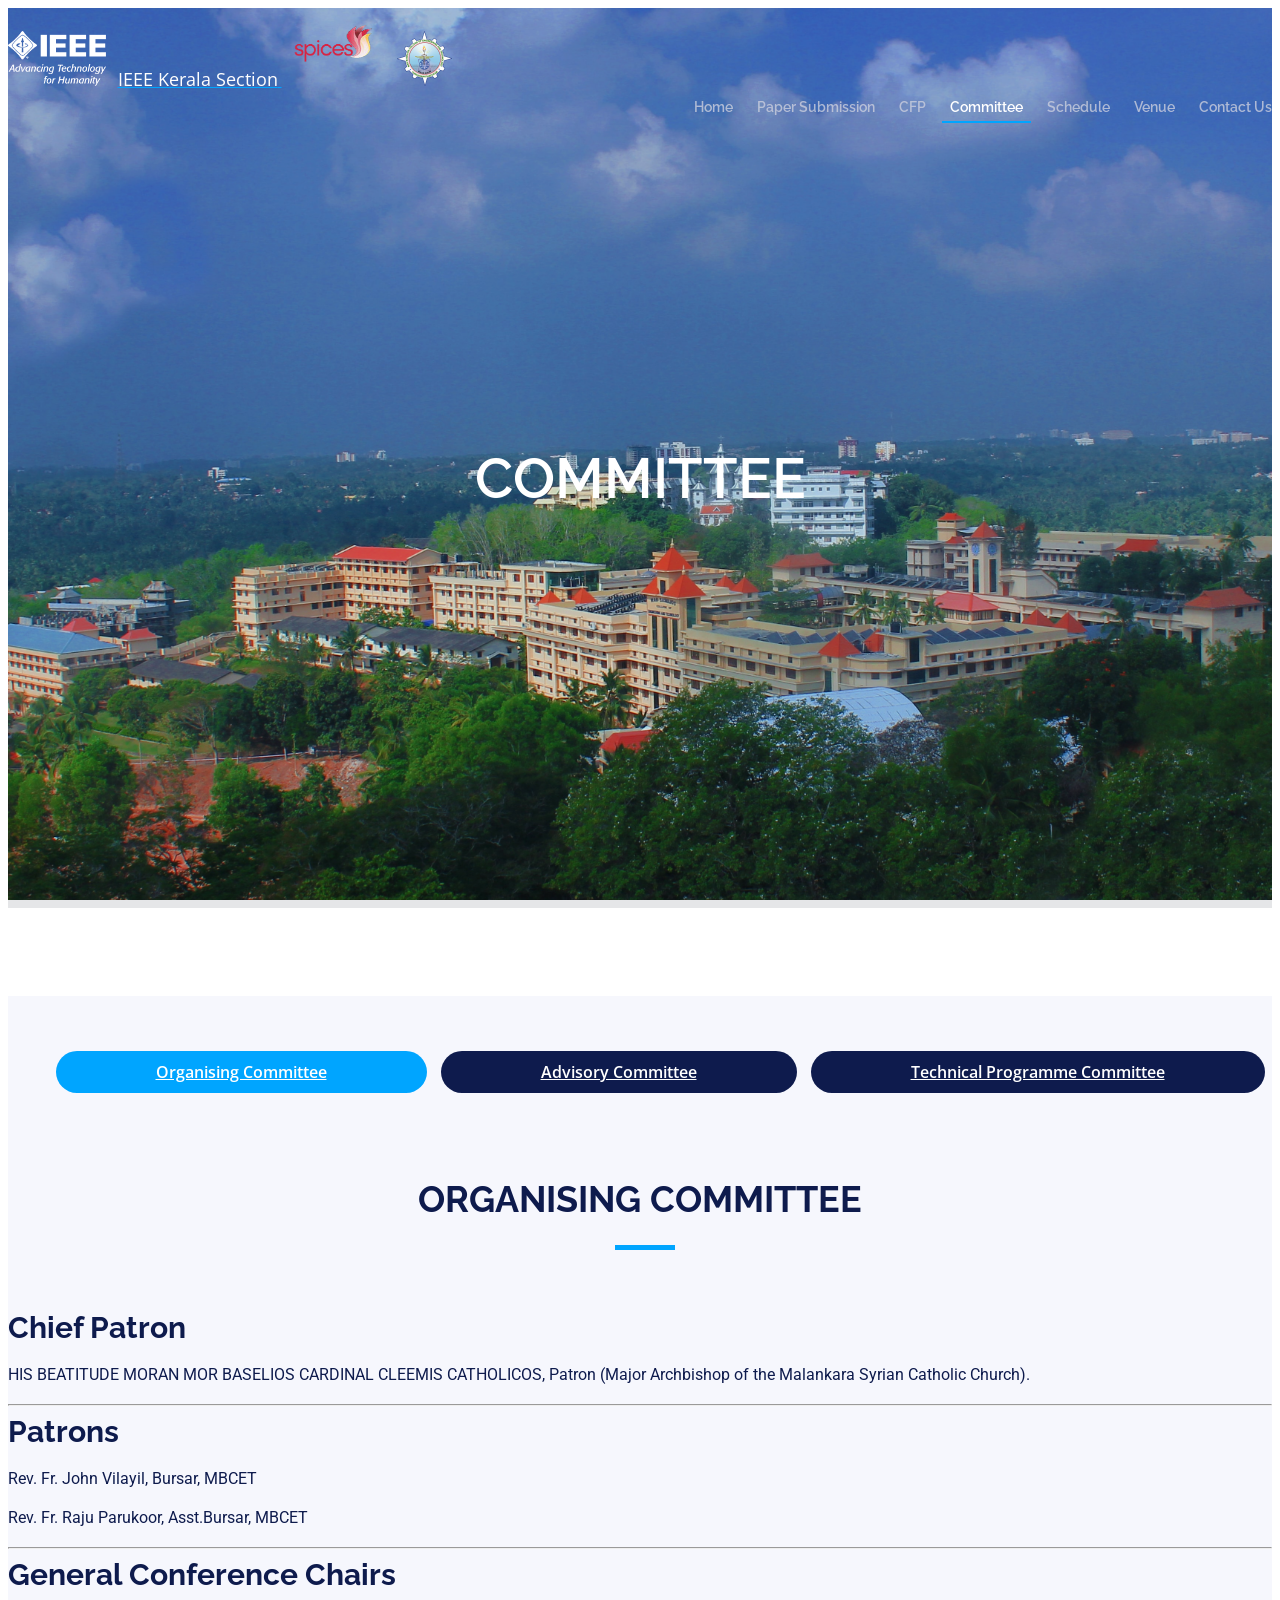
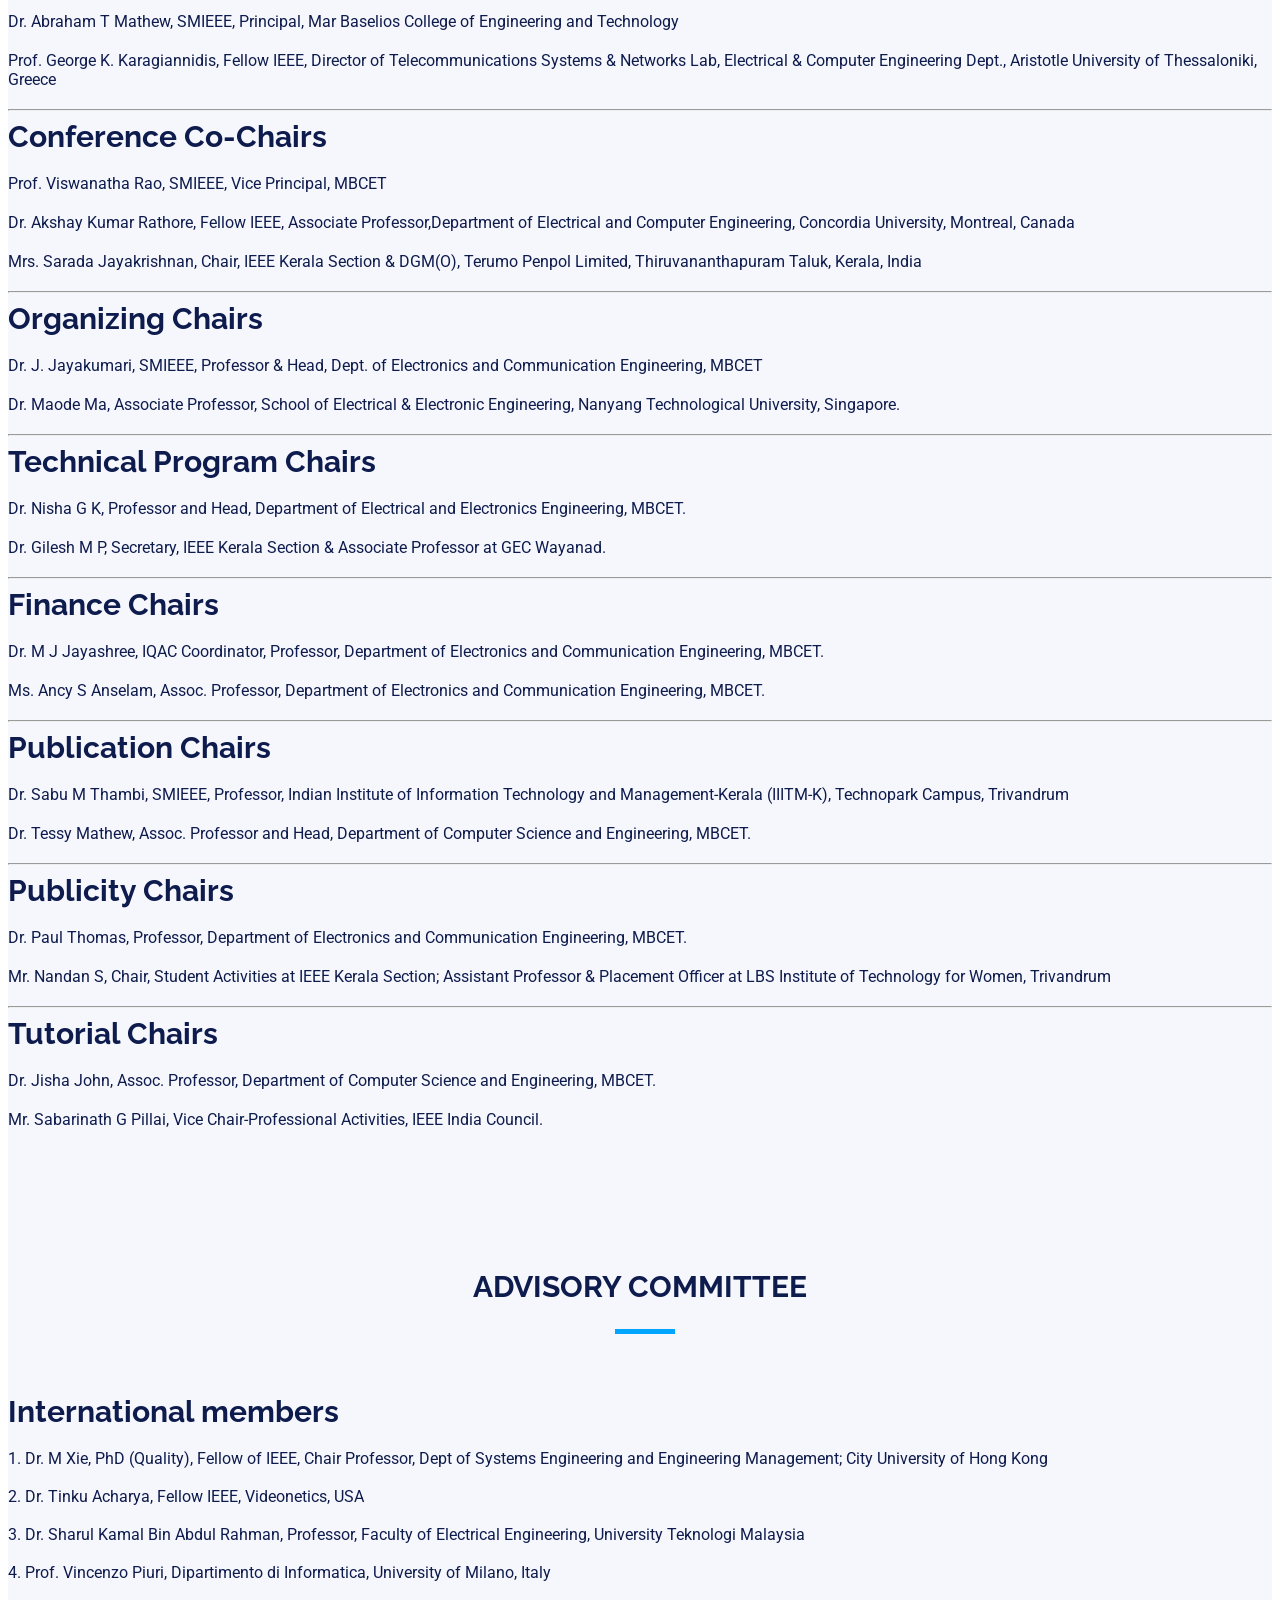
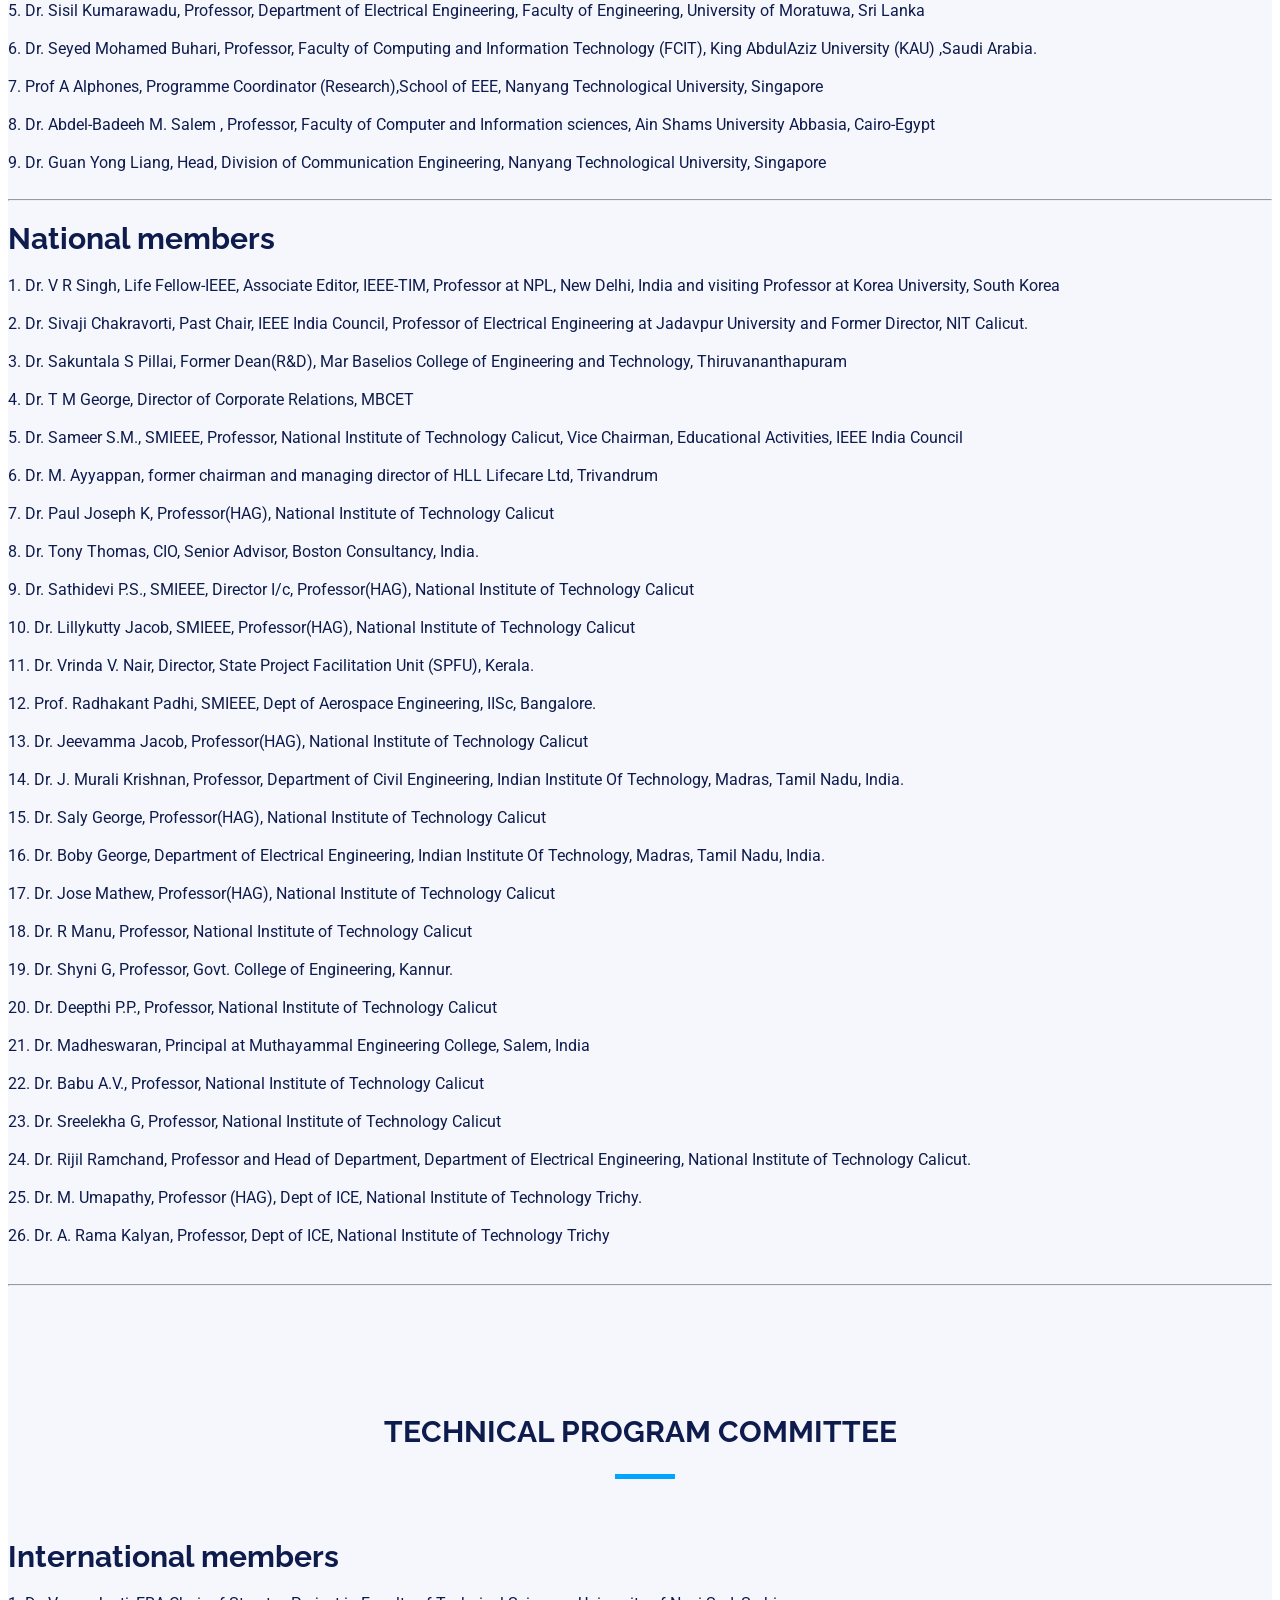
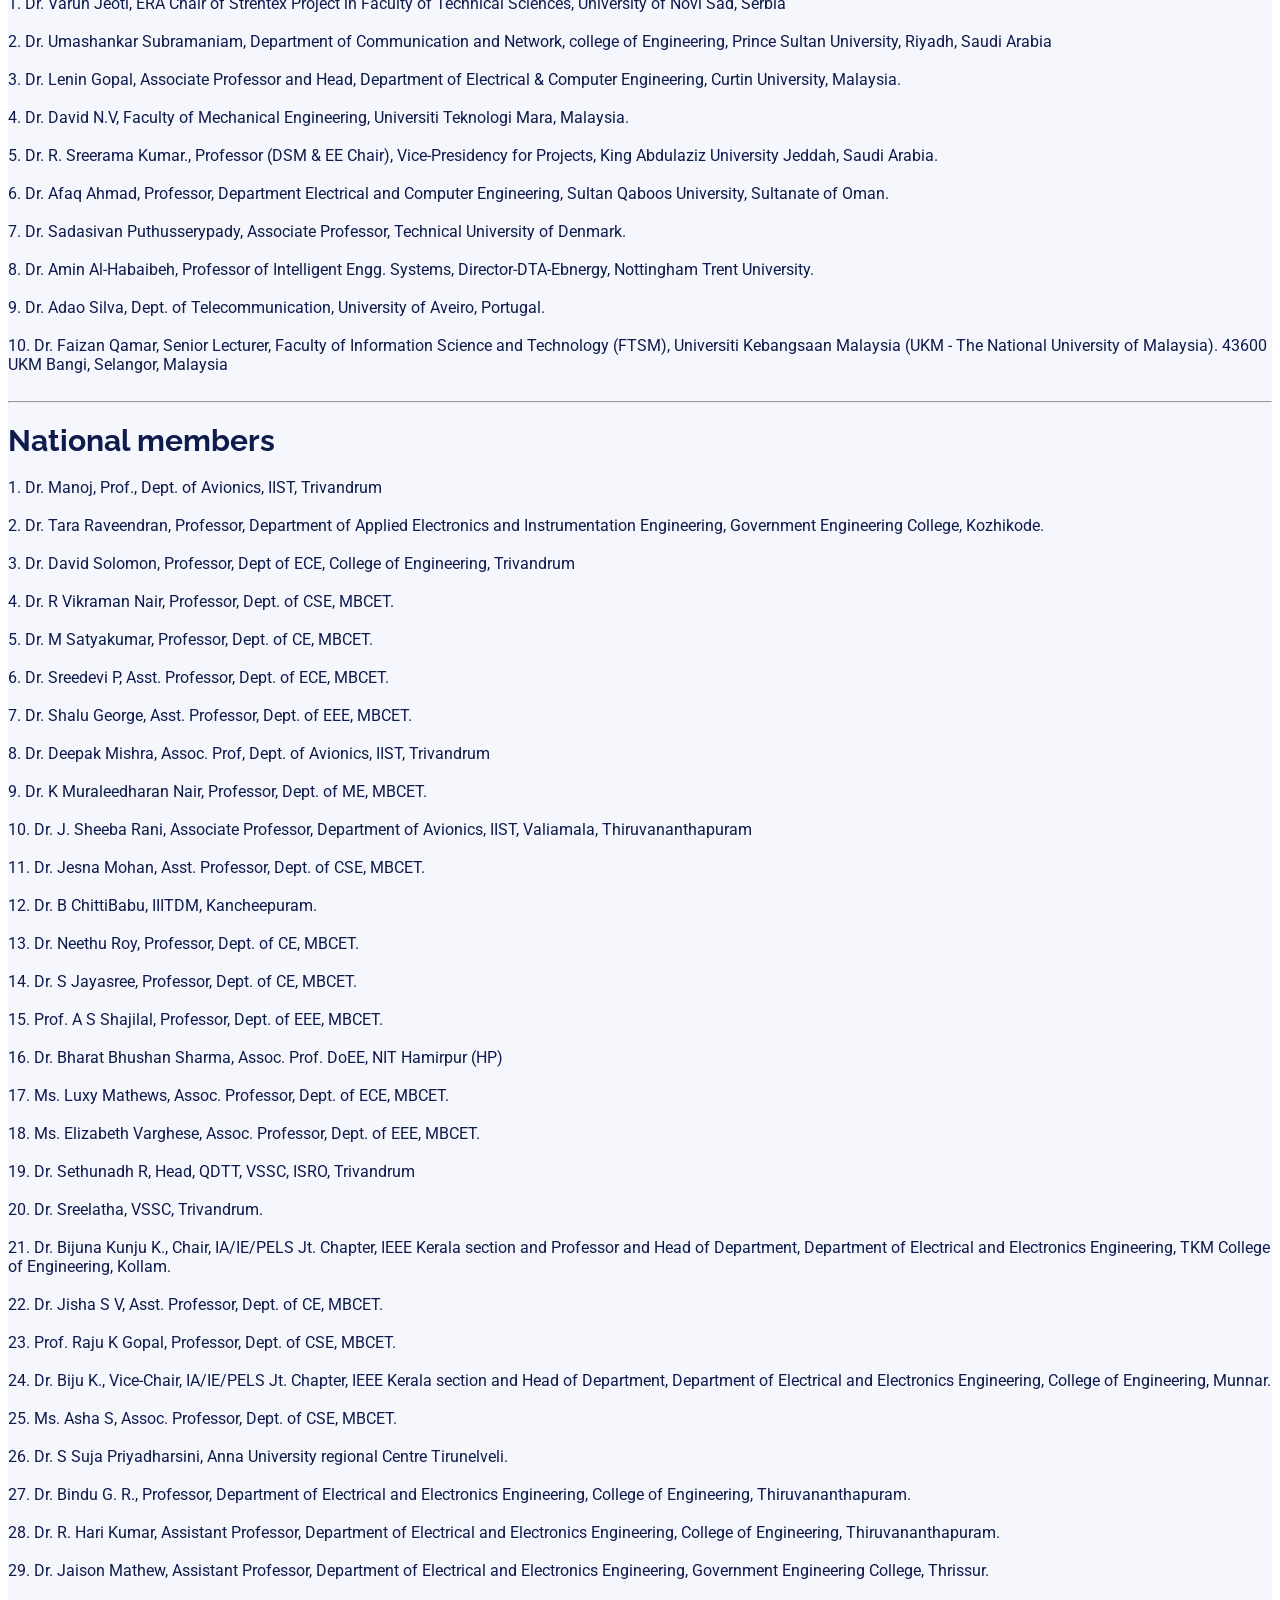
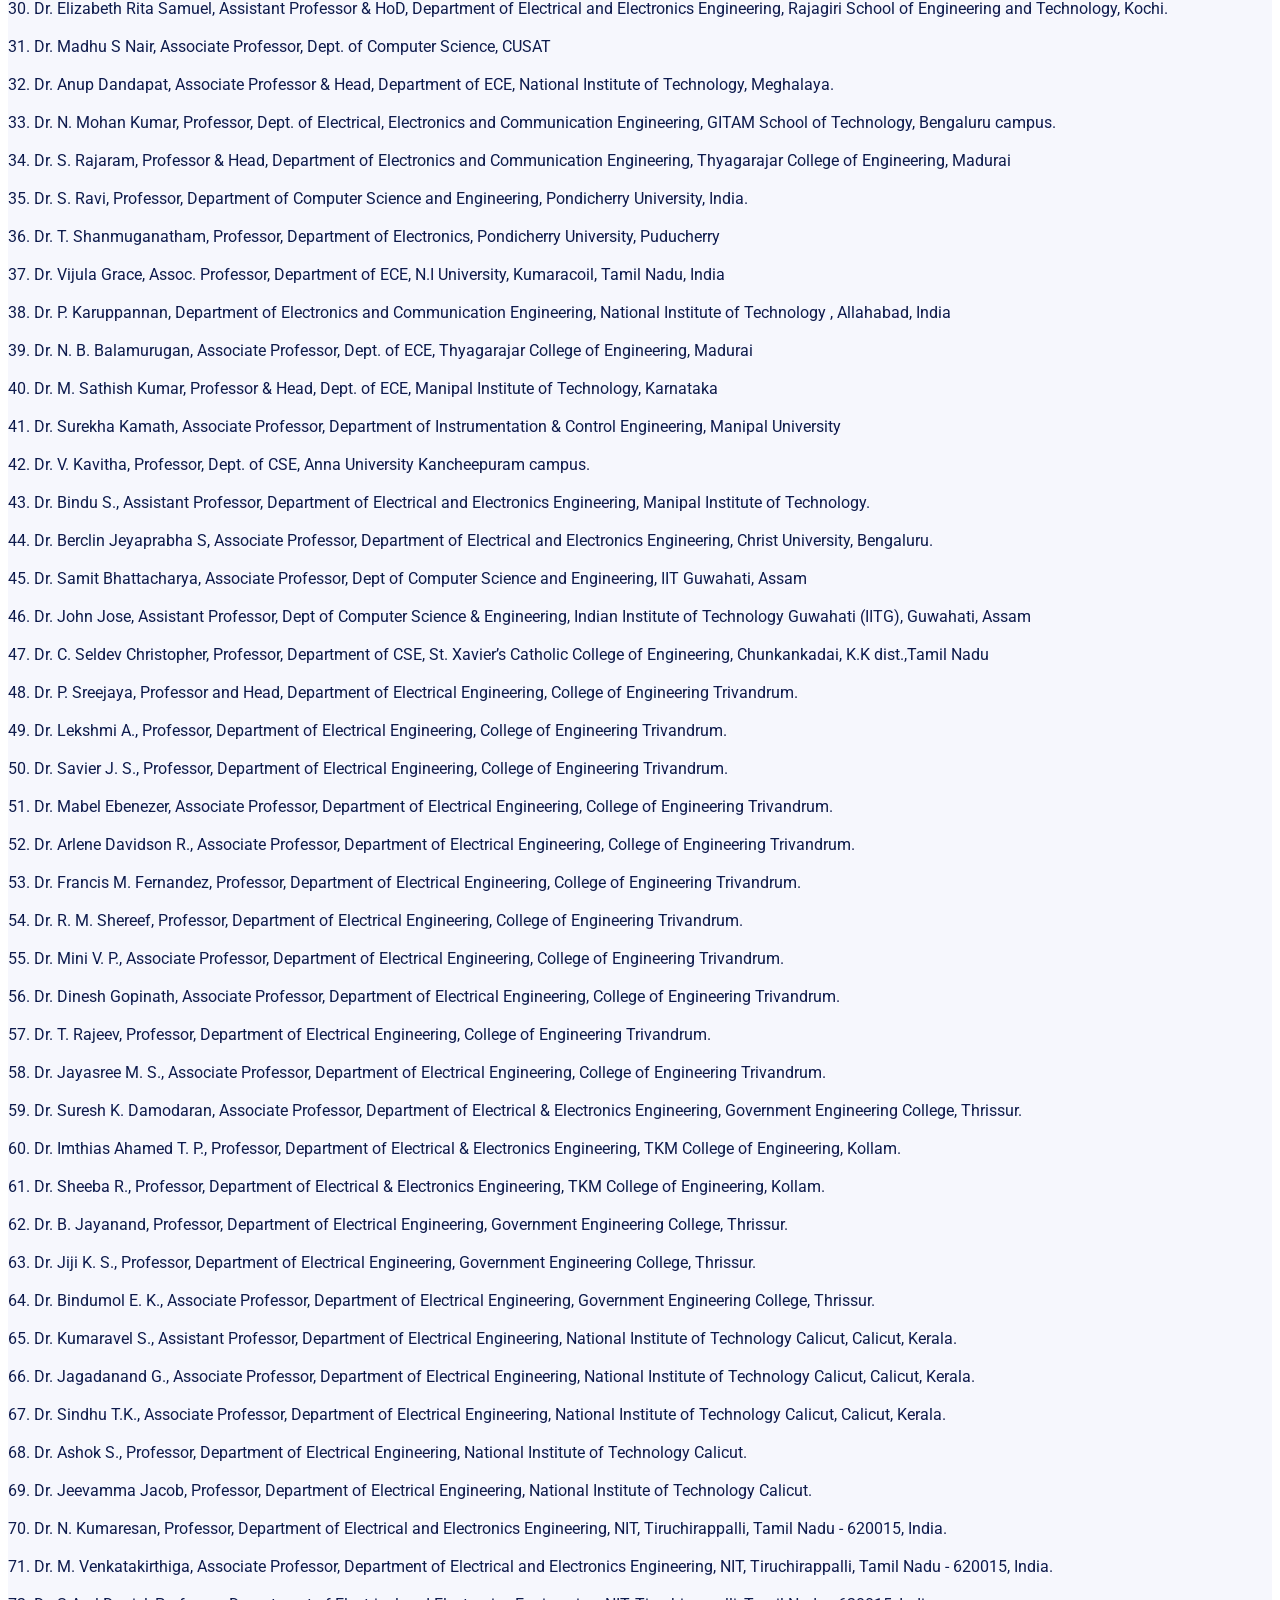
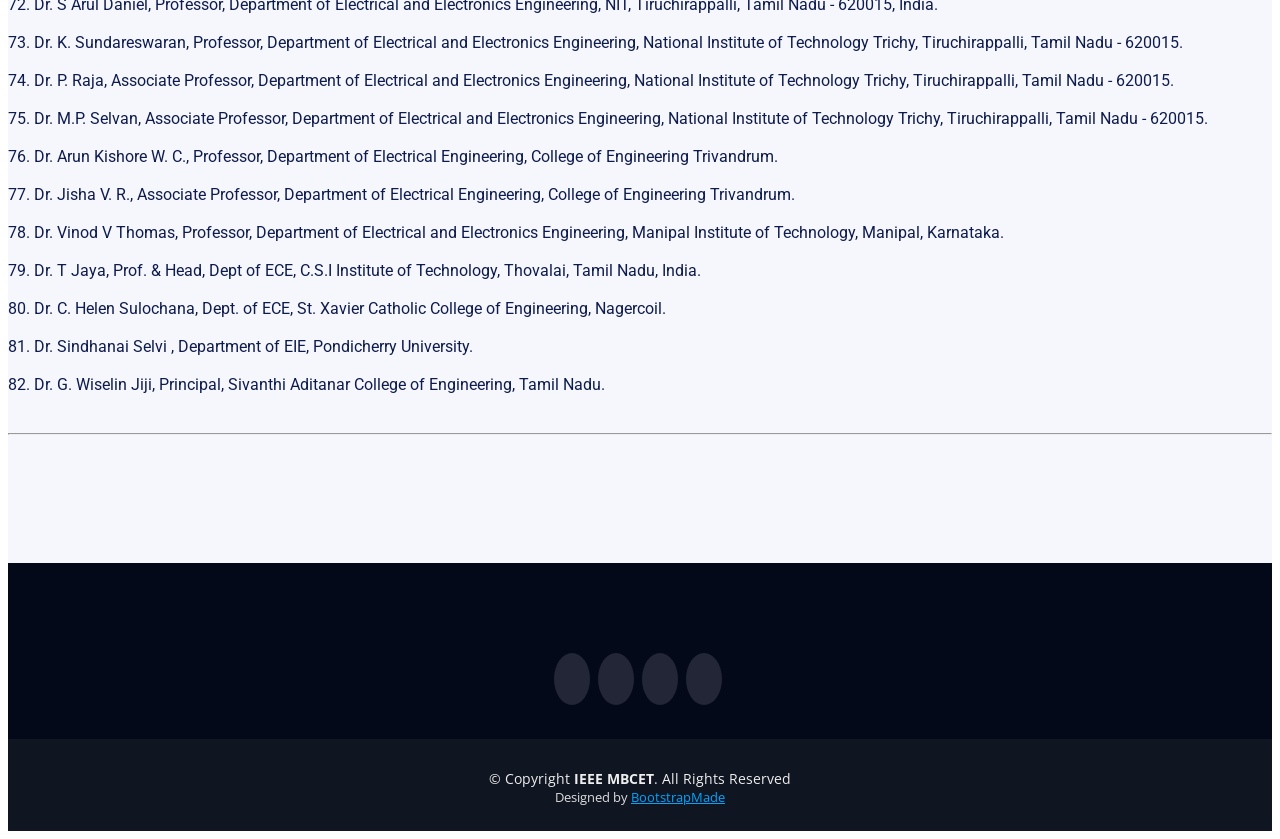
==== commit 65b73c22: "Merge branch 'dscmbcet:main' into main" ====
--- a/committee.html
+++ b/committee.html
@@ -45,23 +45,27 @@
         <!-- Uncomment below if you prefer to use a text logo -->
         <!-- <h1><a href="#intro">The<span>Event</span></a></h1>-->
         <a href="index.html" class="scrollto"><img src="assets/img/ieeewhite.png" alt="spices-logo" title=""
-            style="padding: 0rem 1rem;"></a>
+            style="padding: 0rem 0.5rem;"></a>
+        <a href="index.html" class="scrollto">
+          <p class="kerala-section">IEEE Kerala Section</p>
+        </a>
+
         <a href="index.html" class="scrollto"><img src="assets/img/spices.png" alt="spices-logo" title=""
-            style="padding: 0rem 1rem;"></a>
+            style="padding: 0rem 0.5rem; margin-bottom: 1rem;"></a>
 
         <a href="index.html" class="scrollto"><img src="assets/img/mbcetlogo.png" alt="spices-logo" title=""
-            style="padding: 0rem 1rem;"></a>
+            style="padding: 0rem 0.5rem;"></a>
       </div>
 
       <nav id="nav-menu-container">
         <ul class="nav-menu">
-          <li><a href="index.html">Home</a></li>
-          <li><a href="paper.html">Paper Submission</a></li>
-          <li><a href="tracks.html">CFP</a></li>
-          <li class="menu-active"><a href="committee.html">Committee</a></li>
-          <li><a href="schedule.html">Schedule</a></li>
-          <li><a href="venue.html"> Venue</a></li>
-          <li><a href="contact.html">Contact Us</a></li>
+          <li><a href="/index">Home</a></li>
+          <li><a href="/paper">Paper Submission</a></li>
+          <li><a href="/cfp">CFP</a></li>
+          <li class="menu-active"><a href="/committee">Committee</a></li>
+          <li><a href="/schedule">Schedule</a></li>
+          <li><a href="/venue"> Venue</a></li>
+          <li><a href="/contact">Contact Us</a></li>
 
           <!--   <li class="buy-tickets"><a href="tickets.html">Buy Tickets</a></li> -->
         </ul>
@@ -95,7 +99,10 @@
           <a class="nav-link active" href="#day-1" role="tab" data-toggle="tab">Organising Committee</a>
         </li>
         <li style="padding: 5px;" class="nav-item">
-          <a class="nav-link" href="#day-2" role="tab" data-toggle="tab">Technical Programme Committee</a>
+          <a class="nav-link" href="#day-2" role="tab" data-toggle="tab">Advisory Committee</a>
+        </li>
+        <li style="padding: 5px;" class="nav-item">
+          <a class="nav-link" href="#day-3" role="tab" data-toggle="tab">Technical Programme Committee</a>
         </li>
       </ul>
 
@@ -103,9 +110,8 @@
 
       <div class="tab-content row justify-content-center" data-aos="fade-up" data-aos-delay="200">
 
+        <!-- Organizing Committee -->
         <div role="tabpanel" class="col-lg-9 tab-pane fade show active" id="day-1">
-
-
           <section id="schedule" class="section-with-bg">
             <div class="container" data-aos="fade-up">
               <div class="section-header">
@@ -115,15 +121,9 @@
               </div>
 
               <div class="important-dates">
-
-
-
                 <h3 style="text-align: left; font-size: 30px;">
                   Chief Patron
                 </h3>
-
-
-
                 <h4 class="committee">HIS BEATITUDE MORAN MOR BASELIOS
                   CARDINAL CLEEMIS CATHOLICOS, Patron (Major Archbishop of the Malankara Syrian Catholic Church).
                 </h4>
@@ -133,32 +133,27 @@
                 <h3 style="text-align: left; font-size: 30px;">
                   Patrons
                 </h3>
-
                 <h4 class="committee">Rev. Fr. John Vilayil, </em>
                   Bursar, MBCET </h4>
                 <h4 class="committee">Rev. Fr. Raju Parukoor, </em>
                   Asst.Bursar, MBCET </h4>
 
-
                 <hr>
 
                 <h3 style="text-align: left; font-size: 30px;">
                   General Conference Chairs
                 </h3>
-
                 <h4 class="committee">Dr. Abraham T Mathew, SMIEEE,
                   Principal, Mar Baselios College of Engineering and Technology </h4>
                 <h4 class="committee">Prof. George K. Karagiannidis,
                   Fellow IEEE, Director of Telecommunications Systems & Networks Lab, Electrical & Computer
                   Engineering Dept., Aristotle University of Thessaloniki, Greece</h4>
 
-
                 <hr>
 
                 <h3 style="text-align: left; font-size: 30px;">
                   Conference Co-Chairs
                 </h3>
-
                 <h4 class="committee">Prof. Viswanatha Rao, SMIEEE,
                   Vice Principal, MBCET</h4>
                 <h4 class="committee">Dr. Akshay Kumar Rathore,
@@ -173,369 +168,344 @@
                 <h3 style="text-align: left; font-size: 30px;">
                   Organizing Chairs
                 </h3>
-
-                <h4 class="committee">Dr. J. Jayakumari, SMIEEE,
-                  Professor, Dept. of ECE </h4>
+                <h4 class="committee">Dr. J. Jayakumari, SMIEEE, Professor & Head, Dept. of Electronics and
+                  Communication Engineering, MBCET</h4>
                 <h4 class="committee">Dr. Maode Ma, Associate
                   Professor, School of Electrical & Electronic Engineering, Nanyang Technological University, Singapore.
                 </h4>
 
-
                 <hr>
 
                 <h3 style="text-align: left; font-size: 30px;">
                   Technical Program Chairs
                 </h3>
-
                 <h4 class="committee">Dr. Nisha G K, Professor and
                   Head, Department of Electrical and Electronics Engineering, MBCET. </h4>
                 <h4 class="committee">Dr. Gilesh M P, Secretary,
                   IEEE Kerala Section & Associate Professor at GEC Wayanad. </h4>
 
-
                 <hr>
 
                 <h3 style="text-align: left; font-size: 30px;">
                   Finance Chairs
                 </h3>
-
-                <h4 class="committee">Dr. M J Jayashree, Professor
-                  and Head, Department of Electronics and Communication Engineering, MBCET. </h4>
+                <h4 class="committee">Dr. M J Jayashree, IQAC Coordinator, Professor, Department of Electronics and
+                  Communication Engineering, MBCET.</h4>
                 <h4 class="committee">Ms. Ancy S Anselam, Assoc.
                   Professor, Department of Electronics and Communication Engineering, MBCET. </h4>
 
-
                 <hr>
 
                 <h3 style="text-align: left; font-size: 30px;">
                   Publication Chairs
                 </h3>
-
                 <h4 class="committee">Dr. Sabu M Thambi, SMIEEE,
                   Professor, Indian Institute of Information Technology and Management-Kerala (IIITM-K), Technopark
                   Campus, Trivandrum </h4>
                 <h4 class="committee">Dr. Tessy Mathew, Assoc.
                   Professor and Head, Department of Computer Science and Engineering, MBCET. </h4>
 
-
                 <hr>
 
                 <h3 style="text-align: left; font-size: 30px;">
                   Publicity Chairs
                 </h3>
-
                 <h4 class="committee">Dr. Paul Thomas, Professor,
                   Department of Electronics and Communication Engineering, MBCET.</h4>
                 <h4 class="committee">Mr. Nandan S, Chair, Student
                   Activities at IEEE Kerala Section; Assistant Professor & Placement Officer at LBS Institute of
                   Technology for Women, Trivandrum </h4>
 
-
                 <hr>
 
                 <h3 style="text-align: left; font-size: 30px;">
                   Tutorial Chairs
                 </h3>
-
                 <h4 class="committee">Dr. Jisha John, Assoc.
                   Professor, Department of Computer Science and Engineering, MBCET.</h4>
                 <h4 class="committee">Mr. Sabarinath G Pillai, Vice
                   Chair-Professional Activities, IEEE India Council. </h4>
 
-
-
-
               </div>
-
             </div>
-
           </section>
-
         </div>
 
-
-
-
-
-
+        <!-- Advisory Committee -->
         <div role="tabpanel" class="col-lg-9  tab-pane fade" id="day-2">
-
-
-
           <section id="schedule" class="section-with-bg">
             <div class="container" data-aos="fade-up">
               <div class="section-header">
-
-                <h2 style="font-size:30px;">Advisory & Technical Program Committee</h2>
-
+                <h2 style="font-size:30px;">Advisory Committee</h2>
               </div>
 
               <div class="important-dates">
-
-
                 <h3 style="text-align: left; font-size: 30px;">
                   International members
                 </h3>
 
                 <h4 class="committee">
-
                   1. Dr. M Xie, PhD (Quality), Fellow of IEEE, Chair Professor, Dept of Systems Engineering and
-                  Engineering Management; City University of Hong Kong. <br> <br>
-                  2. Dr. Tinku Acharya, Fellow IEEE, Videonetics, USA. <br> <br>
-                  3. Dr. VarunJeoti, ERA Chair of Strentex Project in Faculty of Technical Sciences, University of Novi
-                  Sad, Serbia. <br> <br>
-                  4. Dr. Sharul Kamal Bin Abdul Rahman, Professor, Faculty of Electrical Engineering, University
-                  Teknologi Malaysia <br> <br>
-                  5. Dr. UmashankarSubramaniam, Department of Communication and Network, college of Engineering, Prince
-                  Sultan University, Riyadh, Saudi Arabia. <br> <br>
-                  6. Dr. Lenin Gopal, Associate Professor and Head, Department of Electrical & Computer Engineering,
-                  Curtin University, Malaysia. <br> <br>
-                  7. Dr. David N.V, Faculty of Mechanical Engineering, UniversitiTeknologi Mara, Malaysia. <br> <br>
-                  8. Dr. R. Sreerama Kumar., Professor (DSM & EE Chair), Vice-Presidency for Projects, King Abdulaziz
-                  University Jeddah, Saudi Arabia. <br> <br>
-                  9. Dr. Afaq Ahmad, Professor, Department Electrical and Computer Engineering, Sultan Qaboos
-                  University, Sultanate of Oman. <br> <br>
-                  10. Dr. Sadasivan Puthusserypady, Associate Professor, Technical University of Denmark. <br> <br>
-                  11. Dr. Amin Al-Habaibeh, Professor of Intelligent Engg. Systems, Director-DTA-Ebnergy, Nottingham
-                  Trent University. <br> <br>
-                  12. Dr. Adao Silva, Dept. of Telecommunication, University of Aveiro, Portugal. <br> <br>
-                  13. Prof. Vincenzo Piuri, Dipartimento di Informatica, University of Milano, Italy. <br> <br>
-                  14. Dr. Faizan Qamar, Senior Lecturer, Faculty of Information Science and Technology (FTSM),
-                  Universiti Kebangsaan Malaysia (UKM - The National University of Malaysia). 43600 UKM Bangi, Selangor,
-                  Malaysia. <br> <br>
+                  Engineering Management; City University of Hong Kong <br><br>
+                  2. Dr. Tinku Acharya, Fellow IEEE, Videonetics, USA <br><br>
+                  3. Dr. Sharul Kamal Bin Abdul Rahman, Professor, Faculty of Electrical Engineering, University
+                  Teknologi Malaysia <br><br>
+                  4. Prof. Vincenzo Piuri, Dipartimento di Informatica, University of Milano, Italy <br><br>
+                  5. Dr. Sisil Kumarawadu, Professor, Department of Electrical Engineering, Faculty of Engineering,
+                  University of Moratuwa, Sri Lanka <br><br>
+                  6. Dr. Seyed Mohamed Buhari, Professor, Faculty of Computing and Information Technology (FCIT), King
+                  AbdulAziz University (KAU) ,Saudi Arabia. <br><br>
+                  7. Prof A Alphones, Programme Coordinator (Research),School of EEE, Nanyang Technological University,
+                  Singapore <br><br>
+                  8. Dr. Abdel-Badeeh M. Salem , Professor, Faculty of Computer and Information sciences, Ain Shams
+                  University Abbasia, Cairo-Egypt <br><br>
+                  9. Dr. Guan Yong Liang, Head, Division of Communication Engineering, Nanyang Technological University,
+                  Singapore <br><br>
 
                   <hr>
-
 
                   <h3 style="text-align: left; font-size: 30px;">
                     National members
                   </h3>
 
                   <h4 class="committee">
-
-                    <!-- Final list of members -->
-                    
                     1. Dr. V R Singh, Life Fellow-IEEE, Associate Editor, IEEE-TIM, Professor at NPL, New Delhi, India
-                    and visiting Professor at Korea University, South Korea <br> <br>
+                    and visiting Professor at Korea University, South Korea <br><br>
                     2. Dr. Sivaji Chakravorti, Past Chair, IEEE India Council, Professor of Electrical Engineering at
-                    Jadavpur University and Former Director, NIT Calicut.<br> <br>
+                    Jadavpur University and Former Director, NIT Calicut. <br><br>
                     3. Dr. Sakuntala S Pillai, Former Dean(R&D), Mar Baselios College of Engineering and Technology,
-                    Thiruvananthapuram<br> <br>
-                    4. Dr. T M George, Director of Corporate Relations, MBCET<br> <br>
-                    5. Dr. Manoj, Prof., Dept. of Avionics, IIST, Trivandrum<br> <br>
-                    6. Dr. Tara Raveendran, Professor, Department of Applied Electronics and Instrumentation
-                    Engineering, Government Engineering College, Kozhikode.<br> <br>
-                    7. Dr. David Solomon, Professor, Dept of ECE, College of Engineering, Trivandrum<br> <br>
-                    8. Dr. Sameer S.M., SMIEEE, Professor, National Institute of Technology Calicut, Vice Chairman,
-                    Educational Activities, IEEE India Council<br> <br>
-                    9. Dr. N Vijayakumar, Principal, Govt. Engineering College, Bartonhill, Trivandrum. <br> <br>
-                    10. Dr. M. Ayyappan, former chairman and managing director of HLL Lifecare Ltd, Trivandrum<br> <br>
-                    11. Dr. Paul Joseph K, Professor(HAG), National Institute of Technology Calicut<br> <br>
-                    12. Dr.Tony Thomas, CIO, Senior Advisor, Boston Consultancy, India.<br> <br>
-                    13. Dr. Sathidevi P.S., SMIEEE, Director I/c, Professor(HAG), National Institute of Technology
-                    Calicut<br> <br>
-                    14. Dr. Lillykutty Jacob, SMIEEE, Professor(HAG), National Institute of Technology Calicut<br> <br>
-                    15. Prof. Radhakant Padhi, SMIEEE, Dept of Aerospace Engineering, IISc, Bangalore.<br> <br>
-                    16. Dr. Jeevamma Jacob, Professor(HAG), National Institute of Technology Calicut<br> <br>
-                    17. Dr. J. Murali Krishnan, Professor, Department of Civil Engineering, Indian Institute Of
-                    Technology, Madras, Tamil Nadu, India.<br> <br>
-                    18. Dr. R Vikraman Nair, Professor, Dept. of CSE, MBCET.<br> <br>
-                    19. Dr. M Satyakumar, Professor, Dept. of CE, MBCET.<br> <br>
-                    20. Dr. Saly George, Professor(HAG), National Institute of Technology Calicut<br> <br>
-                    21. Dr. Boby George, Department of Electrical Engineering, Indian Institute Of Technology, Madras,
-                    Tamil Nadu, India.<br> <br>
-                    22. Dr. Sreedevi P, Asst. Professor, Dept. of ECE, MBCET.<br> <br>
-                    23. Dr. Jose Mathew, Professor(HAG), National Institute of Technology Calicut<br> <br>
-                    24. Dr. Shalu George, Asst. Professor, Dept. of EEE, MBCET.<br> <br>
-                    25. Dr. Deepak Mishra, Assoc. Prof, Dept. of Avionics, IIST, Trivandrum<br> <br>
-                    26. Dr. K Muraleedharan Nair, Professor, Dept. of ME, MBCET.<br> <br>
-                    27. Dr. J. Sheeba Rani, Associate Professor, Department of Avionics, IIST, Valiamala,
-                    Thiruvananthapuram<br> <br>
-                    28. Dr. Jesna Mohan, Asst. Professor, Dept. of CSE, MBCET.<br> <br>
-                    29. Dr. R Manu, Professor, National Institute of Technology Calicut<br> <br>
-                    30. Dr. B ChittiBabu, IIITDM, Kancheepuram.<br> <br>
-                    31. Dr. Neethu Roy, Professor, Dept. of CE, MBCET.<br> <br>
-                    32. Dr. S Jayasree, Professor, Dept. of CE, MBCET.<br> <br>
-                    33. Dr. Deepthi P.P., Professor, National Institute of Technology Calicut<br> <br>
-                    34. Dr. Madheswaran, Principal at Muthayammal Engineering College, Salem, India<br> <br>
-                    35. Dr. Babu A.V., Professor, National Institute of Technology Calicut<br> <br>
-                    36. Prof. A S Shajilal, Professor, Dept. of EEE, MBCET.<br> <br>
-                    37. Dr. Bharat Bhushan Sharma, Assoc. Prof. DoEE, NIT Hamirpur (HP)<br> <br>
-                    38. Dr. Sreelekha G, Professor, National Institute of Technology Calicut<br> <br>
-                    39. Ms. Luxy Mathews, Assoc. Professor, Dept. of ECE, MBCET.<br> <br>
-                    40. Ms. Elizabeth Varghese, Assoc. Professor, Dept. of EEE, MBCET.<br> <br>
-                    41. Dr. Sethunadh R, Head, QDTT, VSSc, ISRO, Trivandrum<br> <br>
-                    42. Dr. Sreelatha, VSSC, Trivandrum.<br> <br>
-                    43. Dr. Bijuna Kunju K., Chair, IA/IE/PELS Jt. Chapter, IEEE Kerala section and Professor and Head
+                    Thiruvananthapuram <br><br>
+                    4. Dr. T M George, Director of Corporate Relations, MBCET <br><br>
+                    5. Dr. Sameer S.M., SMIEEE, Professor, National Institute of Technology Calicut, Vice Chairman,
+                    Educational Activities, IEEE India Council <br><br>
+                    6. Dr. M. Ayyappan, former chairman and managing director of HLL Lifecare Ltd, Trivandrum <br><br>
+                    7. Dr. Paul Joseph K, Professor(HAG), National Institute of Technology Calicut <br><br>
+                    8. Dr. Tony Thomas, CIO, Senior Advisor, Boston Consultancy, India. <br><br>
+                    9. Dr. Sathidevi P.S., SMIEEE, Director I/c, Professor(HAG), National Institute of Technology
+                    Calicut <br><br>
+                    10. Dr. Lillykutty Jacob, SMIEEE, Professor(HAG), National Institute of Technology Calicut <br><br>
+                    11. Dr. Vrinda V. Nair, Director, State Project Facilitation Unit (SPFU), Kerala. <br><br>
+                    12. Prof. Radhakant Padhi, SMIEEE, Dept of Aerospace Engineering, IISc, Bangalore. <br><br>
+                    13. Dr. Jeevamma Jacob, Professor(HAG), National Institute of Technology Calicut <br><br>
+                    14. Dr. J. Murali Krishnan, Professor, Department of Civil Engineering, Indian Institute Of
+                    Technology, Madras, Tamil Nadu, India. <br><br>
+                    15. Dr. Saly George, Professor(HAG), National Institute of Technology Calicut <br><br>
+                    16. Dr. Boby George, Department of Electrical Engineering, Indian Institute Of Technology, Madras,
+                    Tamil Nadu, India. <br><br>
+                    17. Dr. Jose Mathew, Professor(HAG), National Institute of Technology Calicut <br><br>
+                    18. Dr. R Manu, Professor, National Institute of Technology Calicut <br><br>
+                    19. Dr. Shyni G, Professor, Govt. College of Engineering, Kannur. <br><br>
+                    20. Dr. Deepthi P.P., Professor, National Institute of Technology Calicut <br><br>
+                    21. Dr. Madheswaran, Principal at Muthayammal Engineering College, Salem, India <br><br>
+                    22. Dr. Babu A.V., Professor, National Institute of Technology Calicut <br><br>
+                    23. Dr. Sreelekha G, Professor, National Institute of Technology Calicut <br><br>
+                    24. Dr. Rijil Ramchand, Professor and Head of Department, Department of Electrical Engineering,
+                    National Institute of Technology Calicut. <br><br>
+                    25. Dr. M. Umapathy, Professor (HAG), Dept of ICE, National Institute of Technology Trichy. <br><br>
+                    26. Dr. A. Rama Kalyan, Professor, Dept of ICE, National Institute of Technology Trichy <br><br>
+
+                  </h4>
+                  <hr>
+              </div>
+            </div>
+        </div>
+
+        <!-- Technical Programme Committee -->
+        <div role="tabpanel" class="col-lg-9  tab-pane fade" id="day-3">
+          <section id="schedule" class="section-with-bg">
+            <div class="container" data-aos="fade-up">
+              <div class="section-header">
+                <h2 style="font-size:30px;">Technical Program Committee</h2>
+              </div>
+
+              <div class="important-dates">
+
+                <h3 style="text-align: left; font-size: 30px;">
+                  International members
+                </h3>
+
+                <h4 class="committee">
+
+                  1. Dr. Varun Jeoti, ERA Chair of Strentex Project in Faculty of Technical Sciences, University of Novi
+                  Sad, Serbia <br><br>
+                  2. Dr. Umashankar Subramaniam, Department of Communication and Network, college of Engineering, Prince
+                  Sultan University, Riyadh, Saudi Arabia <br><br>
+                  3. Dr. Lenin Gopal, Associate Professor and Head, Department of Electrical & Computer Engineering,
+                  Curtin University, Malaysia. <br><br>
+                  4. Dr. David N.V, Faculty of Mechanical Engineering, Universiti Teknologi Mara, Malaysia. <br><br>
+                  5. Dr. R. Sreerama Kumar., Professor (DSM & EE Chair), Vice-Presidency for Projects, King Abdulaziz
+                  University Jeddah, Saudi Arabia. <br><br>
+                  6. Dr. Afaq Ahmad, Professor, Department Electrical and Computer Engineering, Sultan Qaboos
+                  University, Sultanate of Oman. <br><br>
+                  7. Dr. Sadasivan Puthusserypady, Associate Professor, Technical University of Denmark. <br><br>
+                  8. Dr. Amin Al-Habaibeh, Professor of Intelligent Engg. Systems, Director-DTA-Ebnergy, Nottingham
+                  Trent University. <br><br>
+                  9. Dr. Adao Silva, Dept. of Telecommunication, University of Aveiro, Portugal. <br><br>
+                  10. Dr. Faizan Qamar, Senior Lecturer, Faculty of Information Science and Technology (FTSM),
+                  Universiti Kebangsaan Malaysia (UKM - The National University of Malaysia). 43600 UKM Bangi, Selangor,
+                  Malaysia <br><br>
+
+                  <hr>
+
+                  <h3 style="text-align: left; font-size: 30px;">
+                    National members
+                  </h3>
+
+                  <h4 class="committee">
+                    1. Dr. Manoj, Prof., Dept. of Avionics, IIST, Trivandrum <br><br>
+                    2. Dr. Tara Raveendran, Professor, Department of Applied Electronics and Instrumentation
+                    Engineering, Government Engineering College, Kozhikode. <br><br>
+                    3. Dr. David Solomon, Professor, Dept of ECE, College of Engineering, Trivandrum <br><br>
+                    4. Dr. R Vikraman Nair, Professor, Dept. of CSE, MBCET. <br><br>
+                    5. Dr. M Satyakumar, Professor, Dept. of CE, MBCET. <br><br>
+                    6. Dr. Sreedevi P, Asst. Professor, Dept. of ECE, MBCET. <br><br>
+                    7. Dr. Shalu George, Asst. Professor, Dept. of EEE, MBCET. <br><br>
+                    8. Dr. Deepak Mishra, Assoc. Prof, Dept. of Avionics, IIST, Trivandrum <br><br>
+                    9. Dr. K Muraleedharan Nair, Professor, Dept. of ME, MBCET.<br><br>
+                    10. Dr. J. Sheeba Rani, Associate Professor, Department of Avionics, IIST, Valiamala,
+                    Thiruvananthapuram<br><br>
+                    11. Dr. Jesna Mohan, Asst. Professor, Dept. of CSE, MBCET.<br><br>
+                    12. Dr. B ChittiBabu, IIITDM, Kancheepuram.<br><br>
+                    13. Dr. Neethu Roy, Professor, Dept. of CE, MBCET.<br><br>
+                    14. Dr. S Jayasree, Professor, Dept. of CE, MBCET.<br><br>
+                    15. Prof. A S Shajilal, Professor, Dept. of EEE, MBCET.<br><br>
+                    16. Dr. Bharat Bhushan Sharma, Assoc. Prof. DoEE, NIT Hamirpur (HP)<br><br>
+                    17. Ms. Luxy Mathews, Assoc. Professor, Dept. of ECE, MBCET.<br><br>
+                    18. Ms. Elizabeth Varghese, Assoc. Professor, Dept. of EEE, MBCET.<br><br>
+                    19. Dr. Sethunadh R, Head, QDTT, VSSC, ISRO, Trivandrum<br><br>
+                    20. Dr. Sreelatha, VSSC, Trivandrum.<br><br>
+                    21. Dr. Bijuna Kunju K., Chair, IA/IE/PELS Jt. Chapter, IEEE Kerala section and Professor and Head
                     of Department, Department of Electrical and Electronics Engineering, TKM College of Engineering,
-                    Kollam. <br> <br>
-                    44. Dr. Jisha S V, Asst. Professor, Dept. of CE, MBCET.<br> <br>
-                    45. Prof. Raju K Gopal, Professor, Dept. of CSE, MBCET.<br> <br>
-                    46. Dr. Biju K., Vice-Chair, IA/IE/PELS Jt. Chapter, IEEE Kerala section and Head of Department,
-                    Department of Electrical and Electronics Engineering, College of Engineering, Munnar. <br> <br>
-                    47. Dr. Rijil Ramchand, Professor and Head of Department, Department of Electrical Engineering,
-                    National Institute of Technology Calicut. <br> <br>
-                    48. Ms. Asha S, Assoc. Professor, Dept. of CSE, MBCET.<br> <br>
-                    49. Dr. S Suja Priyadharsini, Anna University regional Centre Tirunelveli.<br> <br>
-                    50. Dr. Bindu G. R., Professor, Department of Electrical and Electronics Engineering, College of
-                    Engineering, Thiruvananthapuram.<br> <br>
-                    51. Dr. R. Hari Kumar, Assistant Professor, Department of Electrical and Electronics Engineering,
-                    College of Engineering, Thiruvananthapuram. <br> <br>
-                    52. Dr. Jaison Mathew, Assistant Professor, Department of Electrical and Electronics Engineering,
-                    Government Engineering College, Thrissur. <br> <br>
-                    53. Dr. Elizabeth Rita Samuel, Assistant Professor & HoD, Department of Electrical and Electronics
-                    Engineering, Rajagiri School of Engineering and Technology, Kochi.<br> <br>
-                    54. Dr. Madhu S Nair, Associate Professor, Dept. of Computer Science, CUSAT<br> <br>
-                    55. Dr. Anup Dandapat, Associate Professor & Head, Department of ECE, National Institute of
-                    Technology, Meghalaya.<br> <br>
-                    56. Dr. N. Mohan Kumar, Professor, Dept. of Electrical, Electronics and Communication Engineering,
-                    GITAM School of Technology, Bengaluru campus.<br> <br>
-                    57. Dr. S. Rajaram, Professor & Head, Department of Electronics and Communication Engineering,
-                    Thyagarajar College of Engineering, Madurai<br> <br>
-                    58. Dr. S. Ravi, Professor, Department of Computer Science and Engineering,Pondicherry University,
-                    India.<br> <br>
-                    59. Dr. T. Shanmuganatham, Professor, Department of Electronics, Pondicherry University,
-                    Puducherry<br> <br>
-                    60. Dr.Vijula Grace, Assoc. Professor, Department of ECE, N.I University, Kumaracoil, Tamil Nadu,
-                    India<br> <br>
-                    61. Dr. P. Karuppannan, Department of Electronics and Communication Engineering, NATIONAL INSTITUTE
-                    OF TECHNOLOGY , Allahabad, India<br> <br>
-                    62. Dr. N. B. Balamurugan, Associate Professor, Dept. of ECE, Thyagarajar College of Engineering,
-                    Madurai<br> <br>
-                    63. Dr. M. Sathish Kumar, Professor & Head, Dept. of ECE, Manipal Institute of Technology,
-                    Karnataka<br> <br>
-                    64. Dr. Surekha Kamath, Associate Professor, Department of Instrumentation & Control Engineering,
-                    Manipal University<br> <br>
-                    65. Dr. V. Kavitha, Professor, Dept. of CSE, Anna University Kancheepuram campus.<br> <br>
-                    66. Dr. Bindu S., Assistant Professor, Department of Electrical and Electronics Engineering, Manipal
-                    Institute of Technology.<br> <br>
-                    67. Dr. Berclin Jeyaprabha S, Associate Professor, Department of Electrical and Electronics
-                    Engineering, Christ University, Bengaluru.<br> <br>
-                    68. Dr. M. Umapathy, Professor (HAG), Dept of ICE, National Institute of Technology Trichy.<br> <br>
-                    69. Dr. A. Rama Kalyan, Professor, Dept of ICE, National Institute of Technology Trichy<br> <br>
-                    70. Dr. Samit Bhattacharya, Associate Professor, Dept of Computer Science and Engineering, IIT
-                    Guwahati, Assam<br> <br>
-                    71. Dr. John Jose, Assistant Professor, Dept of Computer Science & Engineering, Indian Institute of
-                    Technology Guwahati (IITG), Guwahati, Assam<br> <br>
-                    72. Dr. C. Seldev Christopher, Professor, Department of CSE, St. Xavier’s Catholic College of
-                    Engineering, Chunkankadai, K.K dist.,Tamil Nadu<br> <br>
-                    73. Dr. P. Sreejaya, Professor and Head, Department of Electrical Engineering, College of
-                    Engineering Trivandrum.<br> <br>
-                    74. Dr. Lekshmi A., Professor, Department of Electrical Engineering, College of Engineering
-                    Trivandrum.<br> <br>
-                    75. Dr. Savier J. S., Professor, Department of Electrical Engineering, College of Engineering
-                    Trivandrum.<br> <br>
-                    76. Dr. Mabel Ebenezer, Associate Professor, Department of Electrical Engineering, College of
-                    Engineering Trivandrum.<br> <br>
-                    77. Dr. Arlene Davidson R., Associate Professor, Department of Electrical Engineering, College of
-                    Engineering Trivandrum.<br> <br>
-                    78. Dr. Francis M. Fernandez, Professor, Department of Electrical Engineering, College of
-                    Engineering Trivandrum.<br> <br>
-                    79. Dr. R. M. Shereef, Professor, Department of Electrical Engineering, College of Engineering
-                    Trivandrum.<br> <br>
-                    80. Dr. Mini V. P., Associate Professor, Department of Electrical Engineering, College of
-                    Engineering Trivandrum.<br> <br>
-                    81. Dr. Dinesh Gopinath, Associate Professor, Department of Electrical Engineering, College of
-                    Engineering Trivandrum.<br> <br>
-                    82. Dr. T. Rajeev, Professor, Department of Electrical Engineering, College of Engineering
-                    Trivandrum.<br> <br>
-                    83. Dr. Jayasree M. S., Associate Professor, Department of Electrical Engineering, College of
-                    Engineering Trivandrum.<br> <br>
-                    84. Dr. Suresh K. Damodaran, Associate Professor, Department of Electrical & Electronics
-                    Engineering, Government Engineering College, Thrissur.<br> <br>
-                    85. Dr. Imthias Ahamed T. P., Professor, Department of Electrical & Electronics Engineering, TKM
-                    College of Engineering, Kollam.<br> <br>
-                    86. Dr. Sheeba R., Professor, Department of Electrical & Electronics Engineering, TKM College of
-                    Engineering, Kollam.<br> <br>
-                    87. Dr. B. Jayanand, Professor, Department of Electrical Engineering, Government Engineering
-                    College, Thrissur.<br> <br>
-                    88. Dr. Jiji K. S., Professor, Department of Electrical Engineering, Government Engineering College,
-                    Thrissur.<br> <br>
-                    89. Dr. Bindumol E. K., Associate Professor, Department of Electrical Engineering, Government
-                    Engineering College, Thrissur.<br> <br>
-                    90. Dr. Kumaravel S., Assistant Professor, Department of Electrical Engineering, National Institute
-                    of Technology Calicut, Calicut, Kerala.<br> <br>
-                    91. Dr. Jagadanand G., Associate Professor, Department of Electrical Engineering, National Institute
-                    of Technology Calicut, Calicut, Kerala.<br> <br>
-                    92. Dr. Sindhu T.K., Associate Professor, Associate Professor, Department of Electrical Engineering,
-                    National Institute of Technology Calicut, Calicut, Kerala.<br> <br>
-                    93. Dr. Ashok S., Professor, Department of Electrical Engineering, National Institute of Technology
-                    Calicut. <br> <br>
-                    94. Dr. Jeevamma Jacob, Professor, Department of Electrical Engineering, National Institute of
-                    Technology Calicut. <br> <br>
-                    95. Dr. N. Kumaresan, Professor, Department of Electrical and Electronics Engineering, NIT,
-                    Tiruchirappalli, Tamil Nadu - 620015, India. <br> <br>
-                    96. Dr. M. Venkatakirthiga, Associate Professor, Department of Electrical and Electronics
-                    Engineering, NIT, Tiruchirappalli, Tamil Nadu - 620015, India. <br> <br>
-                    97. Dr. S Arul Daniel, Professor, Department of Electrical and Electronics Engineering, NIT,
-                    Tiruchirappalli, Tamil Nadu - 620015, India. <br> <br>
-                    98. Dr. K. Sundareswaran, Professor, Department of Electrical and Electronics Engineering, National
-                    Institute of Technology Trichy, Tiruchirappalli, Tamil Nadu - 620015. <br> <br>
-                    99. Dr. P. Raja, Associate Professor, Department of Electrical and Electronics Engineering, National
-                    Institute of Technology Trichy, Tiruchirappalli, Tamil Nadu - 620015. <br> <br>
-                    100. Dr. M.P. Selvan, Associate Professor, Department of Electrical and Electronics Engineering,
-                    National Institute of Technology Trichy, Tiruchirappalli, Tamil Nadu - 620015. <br> <br>
-                    101. Dr. Arun Kishore W. C., Professor, Department of Electrical Engineering, College of Engineering
-                    Trivandrum.<br> <br>
-                    102. Dr. Jisha V. R., Associate Professor, Department of Electrical Engineering, College of
-                    Engineering Trivandrum.<br> <br>
-                    103. Dr. Vinod V Thomas, Professor, Department of Electrical and Electronics Engineering, Manipal
-                    Institute of Technology, Manipal, Karnataka.<br> <br>
-                    104. Dr. T Jaya, Prof. & Head, Dept of ECE, C.S.I Institute of Technology, Thovalai, Tamil Nadu,
-                    India.<br> <br>
+                    Kollam.<br><br>
+                    22. Dr. Jisha S V, Asst. Professor, Dept. of CE, MBCET.<br><br>
+                    23. Prof. Raju K Gopal, Professor, Dept. of CSE, MBCET.<br><br>
+                    24. Dr. Biju K., Vice-Chair, IA/IE/PELS Jt. Chapter, IEEE Kerala section and Head of Department,
+                    Department of Electrical and Electronics Engineering, College of Engineering, Munnar.<br><br>
+                    25. Ms. Asha S, Assoc. Professor, Dept. of CSE, MBCET.<br><br>
+                    26. Dr. S Suja Priyadharsini, Anna University regional Centre Tirunelveli.<br><br>
+                    27. Dr. Bindu G. R., Professor, Department of Electrical and Electronics Engineering, College of
+                    Engineering, Thiruvananthapuram.<br><br>
+                    28. Dr. R. Hari Kumar, Assistant Professor, Department of Electrical and Electronics Engineering,
+                    College of Engineering, Thiruvananthapuram.<br><br>
+                    29. Dr. Jaison Mathew, Assistant Professor, Department of Electrical and Electronics Engineering,
+                    Government Engineering College, Thrissur.<br><br>
+                    30. Dr. Elizabeth Rita Samuel, Assistant Professor & HoD, Department of Electrical and Electronics
+                    Engineering, Rajagiri School of Engineering and Technology, Kochi.<br><br>
+                    31. Dr. Madhu S Nair, Associate Professor, Dept. of Computer Science, CUSAT<br><br>
+                    32. Dr. Anup Dandapat, Associate Professor & Head, Department of ECE, National Institute of
+                    Technology, Meghalaya.<br><br>
+                    33. Dr. N. Mohan Kumar, Professor, Dept. of Electrical, Electronics and Communication Engineering,
+                    GITAM School of Technology, Bengaluru campus.<br><br>
+                    34. Dr. S. Rajaram, Professor & Head, Department of Electronics and Communication Engineering,
+                    Thyagarajar College of Engineering, Madurai<br><br>
+                    35. Dr. S. Ravi, Professor, Department of Computer Science and Engineering, Pondicherry University,
+                    India.<br><br>
+                    36. Dr. T. Shanmuganatham, Professor, Department of Electronics, Pondicherry University,
+                    Puducherry<br><br>
+                    37. Dr. Vijula Grace, Assoc. Professor, Department of ECE, N.I University, Kumaracoil, Tamil Nadu,
+                    India<br><br>
+                    38. Dr. P. Karuppannan, Department of Electronics and Communication Engineering, National Institute
+                    of Technology , Allahabad, India<br><br>
+                    39. Dr. N. B. Balamurugan, Associate Professor, Dept. of ECE, Thyagarajar College of Engineering,
+                    Madurai<br><br>
+                    40. Dr. M. Sathish Kumar, Professor & Head, Dept. of ECE, Manipal Institute of Technology,
+                    Karnataka<br><br>
+                    41. Dr. Surekha Kamath, Associate Professor, Department of Instrumentation & Control Engineering,
+                    Manipal University<br><br>
+                    42. Dr. V. Kavitha, Professor, Dept. of CSE, Anna University Kancheepuram campus.<br><br>
+                    43. Dr. Bindu S., Assistant Professor, Department of Electrical and Electronics Engineering, Manipal
+                    Institute of Technology.<br><br>
+                    44. Dr. Berclin Jeyaprabha S, Associate Professor, Department of Electrical and Electronics
+                    Engineering, Christ University, Bengaluru.<br><br>
+                    45. Dr. Samit Bhattacharya, Associate Professor, Dept of Computer Science and Engineering, IIT
+                    Guwahati, Assam<br><br>
+                    46. Dr. John Jose, Assistant Professor, Dept of Computer Science & Engineering, Indian Institute of
+                    Technology Guwahati (IITG), Guwahati, Assam<br><br>
+                    47. Dr. C. Seldev Christopher, Professor, Department of CSE, St. Xavier’s Catholic College of
+                    Engineering, Chunkankadai, K.K dist.,Tamil Nadu<br><br>
+                    48. Dr. P. Sreejaya, Professor and Head, Department of Electrical Engineering, College of
+                    Engineering Trivandrum.<br><br>
+                    49. Dr. Lekshmi A., Professor, Department of Electrical Engineering, College of Engineering
+                    Trivandrum.<br><br>
+                    50. Dr. Savier J. S., Professor, Department of Electrical Engineering, College of Engineering
+                    Trivandrum.<br><br>
+                    51. Dr. Mabel Ebenezer, Associate Professor, Department of Electrical Engineering, College of
+                    Engineering Trivandrum.<br><br>
+                    52. Dr. Arlene Davidson R., Associate Professor, Department of Electrical Engineering, College of
+                    Engineering Trivandrum.<br><br>
+                    53. Dr. Francis M. Fernandez, Professor, Department of Electrical Engineering, College of
+                    Engineering Trivandrum.<br><br>
+                    54. Dr. R. M. Shereef, Professor, Department of Electrical Engineering, College of Engineering
+                    Trivandrum.<br><br>
+                    55. Dr. Mini V. P., Associate Professor, Department of Electrical Engineering, College of
+                    Engineering Trivandrum.<br><br>
+                    56. Dr. Dinesh Gopinath, Associate Professor, Department of Electrical Engineering, College of
+                    Engineering Trivandrum.<br><br>
+                    57. Dr. T. Rajeev, Professor, Department of Electrical Engineering, College of Engineering
+                    Trivandrum.<br><br>
+                    58. Dr. Jayasree M. S., Associate Professor, Department of Electrical Engineering, College of
+                    Engineering Trivandrum.<br><br>
+                    59. Dr. Suresh K. Damodaran, Associate Professor, Department of Electrical & Electronics
+                    Engineering, Government Engineering College, Thrissur.<br><br>
+                    60. Dr. Imthias Ahamed T. P., Professor, Department of Electrical & Electronics Engineering, TKM
+                    College of Engineering, Kollam.<br><br>
+                    61. Dr. Sheeba R., Professor, Department of Electrical & Electronics Engineering, TKM College of
+                    Engineering, Kollam.<br><br>
+                    62. Dr. B. Jayanand, Professor, Department of Electrical Engineering, Government Engineering
+                    College, Thrissur.<br><br>
+                    63. Dr. Jiji K. S., Professor, Department of Electrical Engineering, Government Engineering College,
+                    Thrissur.<br><br>
+                    64. Dr. Bindumol E. K., Associate Professor, Department of Electrical Engineering, Government
+                    Engineering College, Thrissur.<br><br>
+                    65. Dr. Kumaravel S., Assistant Professor, Department of Electrical Engineering, National Institute
+                    of Technology Calicut, Calicut, Kerala.<br><br>
+                    66. Dr. Jagadanand G., Associate Professor, Department of Electrical Engineering, National Institute
+                    of Technology Calicut, Calicut, Kerala.<br><br>
+                    67. Dr. Sindhu T.K., Associate Professor, Department of Electrical Engineering, National Institute
+                    of Technology Calicut, Calicut, Kerala.<br><br>
+                    68. Dr. Ashok S., Professor, Department of Electrical Engineering, National Institute of Technology
+                    Calicut.<br><br>
+                    69. Dr. Jeevamma Jacob, Professor, Department of Electrical Engineering, National Institute of
+                    Technology Calicut.<br><br>
+                    70. Dr. N. Kumaresan, Professor, Department of Electrical and Electronics Engineering, NIT,
+                    Tiruchirappalli, Tamil Nadu - 620015, India.<br><br>
+                    71. Dr. M. Venkatakirthiga, Associate Professor, Department of Electrical and Electronics
+                    Engineering, NIT, Tiruchirappalli, Tamil Nadu - 620015, India.<br><br>
+                    72. Dr. S Arul Daniel, Professor, Department of Electrical and Electronics Engineering, NIT,
+                    Tiruchirappalli, Tamil Nadu - 620015, India.<br><br>
+                    73. Dr. K. Sundareswaran, Professor, Department of Electrical and Electronics Engineering, National
+                    Institute of Technology Trichy, Tiruchirappalli, Tamil Nadu - 620015.<br><br>
+                    74. Dr. P. Raja, Associate Professor, Department of Electrical and Electronics Engineering, National
+                    Institute of Technology Trichy, Tiruchirappalli, Tamil Nadu - 620015.<br><br>
+                    75. Dr. M.P. Selvan, Associate Professor, Department of Electrical and Electronics Engineering,
+                    National Institute of Technology Trichy, Tiruchirappalli, Tamil Nadu - 620015.<br><br>
+                    76. Dr. Arun Kishore W. C., Professor, Department of Electrical Engineering, College of Engineering
+                    Trivandrum.<br><br>
+                    77. Dr. Jisha V. R., Associate Professor, Department of Electrical Engineering, College of
+                    Engineering Trivandrum.<br><br>
+                    78. Dr. Vinod V Thomas, Professor, Department of Electrical and Electronics Engineering, Manipal
+                    Institute of Technology, Manipal, Karnataka.<br><br>
+                    79. Dr. T Jaya, Prof. & Head, Dept of ECE, C.S.I Institute of Technology, Thovalai, Tamil Nadu,
+                    India.<br><br>
+                    80. Dr. C. Helen Sulochana, Dept. of ECE, St. Xavier Catholic College of Engineering,
+                    Nagercoil.<br><br>
+                    81. Dr. Sindhanai Selvi , Department of EIE, Pondicherry University.<br><br>
+                    82. Dr. G. Wiselin Jiji, Principal, Sivanthi Aditanar College of Engineering, Tamil Nadu.<br><br>
+
 
                   </h4>
-
                   <hr>
-
-
-
               </div>
-
-
-
             </div>
-
         </div>
-
   </section>
 
   </div>
-
-
-
   </div>
 
-
-
-
-
-
-
-
-
-
-
-
-
   </div>
 
-
-
-
-
-
-
-
-
   </section>
-
-
-
-
-
-
-
 
   <!-- ======= Footer ======= -->
   <footer id="footer">
@@ -575,11 +545,10 @@
 
 
         <div class="social-links copyright">
-          <a href="#" class="twitter"><i class="fa fa-twitter"></i></a>
-          <a href="#" class="facebook"><i class="fa fa-facebook"></i></a>
-          <a href="#" class="instagram"><i class="fa fa-instagram"></i></a>
-          <a href="#" class="google-plus"><i class="fa fa-google-plus"></i></a>
-          <a href="#" class="linkedin"><i class="fa fa-linkedin"></i></a>
+          <a href="https://facebook.com/ieee.mbcet/" class="facebook"><i class="fa fa-facebook"></i></a>
+          <a href="https://www.instagram.com/ieeesbmbcet/" class="instagram"><i class="fa fa-instagram"></i></a>
+          <a href="mailto:ieeesb@mbcet.ac.in" class="google-plus"><i class="fa fa-envelope"></i></a>
+          <a href="https://www.linkedin.com/company/ieee-sb-mbcet/" class="linkedin"><i class="fa fa-linkedin"></i></a>
         </div>
 
 
@@ -588,7 +557,7 @@
 
     <div class="container">
       <div class="copyright">
-        &copy; Copyright <strong>TheEvent</strong>. All Rights Reserved
+        &copy; Copyright <strong>IEEE MBCET</strong>. All Rights Reserved
       </div>
       <div class="credits">
         <!--
--- a/assets/css/style.css
+++ b/assets/css/style.css
@@ -137,7 +137,7 @@
 --------------------------------------------------------------*/
 #header {
   height: 90px;
-  padding: 25px 0;
+  padding: 15px 0;
   position: fixed;
   left: 0;
   top: 0;
@@ -149,7 +149,7 @@
 @media (max-width: 991px) {
   #header {
     background: rgba(6, 12, 34, 0.98);
-    height: 70px;
+    height: 80px;
     padding: 15px 0;
     transition: all 0.5s;
   }
@@ -163,7 +163,7 @@
 
 #header.header-scrolled, #header.header-fixed {
   background: rgba(6, 12, 34, 0.98);
-  height: 70px;
+  height: 80px;
   padding: 15px 0;
   transition: all 0.5s;
 }
@@ -193,6 +193,25 @@
   max-height: 55px;
 }
 
+@media (max-width:650px) {
+  #header #logo img{
+    max-height: 40px;
+  }
+}
+
+@media (max-width:400px) {
+  #header #logo img{
+    max-height: 40px;
+  }
+  
+  /* #header #logo #mbcet-logo{
+    display: none;
+  } */
+
+  .mob-nav{
+    display:none;
+  }
+}
 /*--------------------------------------------------------------
 # Navigation Menu
 --------------------------------------------------------------*/
@@ -1678,5 +1697,12 @@
 
 .committee{
   font-family: 'Roboto', sans-serif;
-  font-size: 20px; 
+  font-size: medium; 
+}
+
+.kerala-section{
+  display: inline;
+  color: #fff;
+  font-size: 18px;
+  white-space: nowrap;
 }
